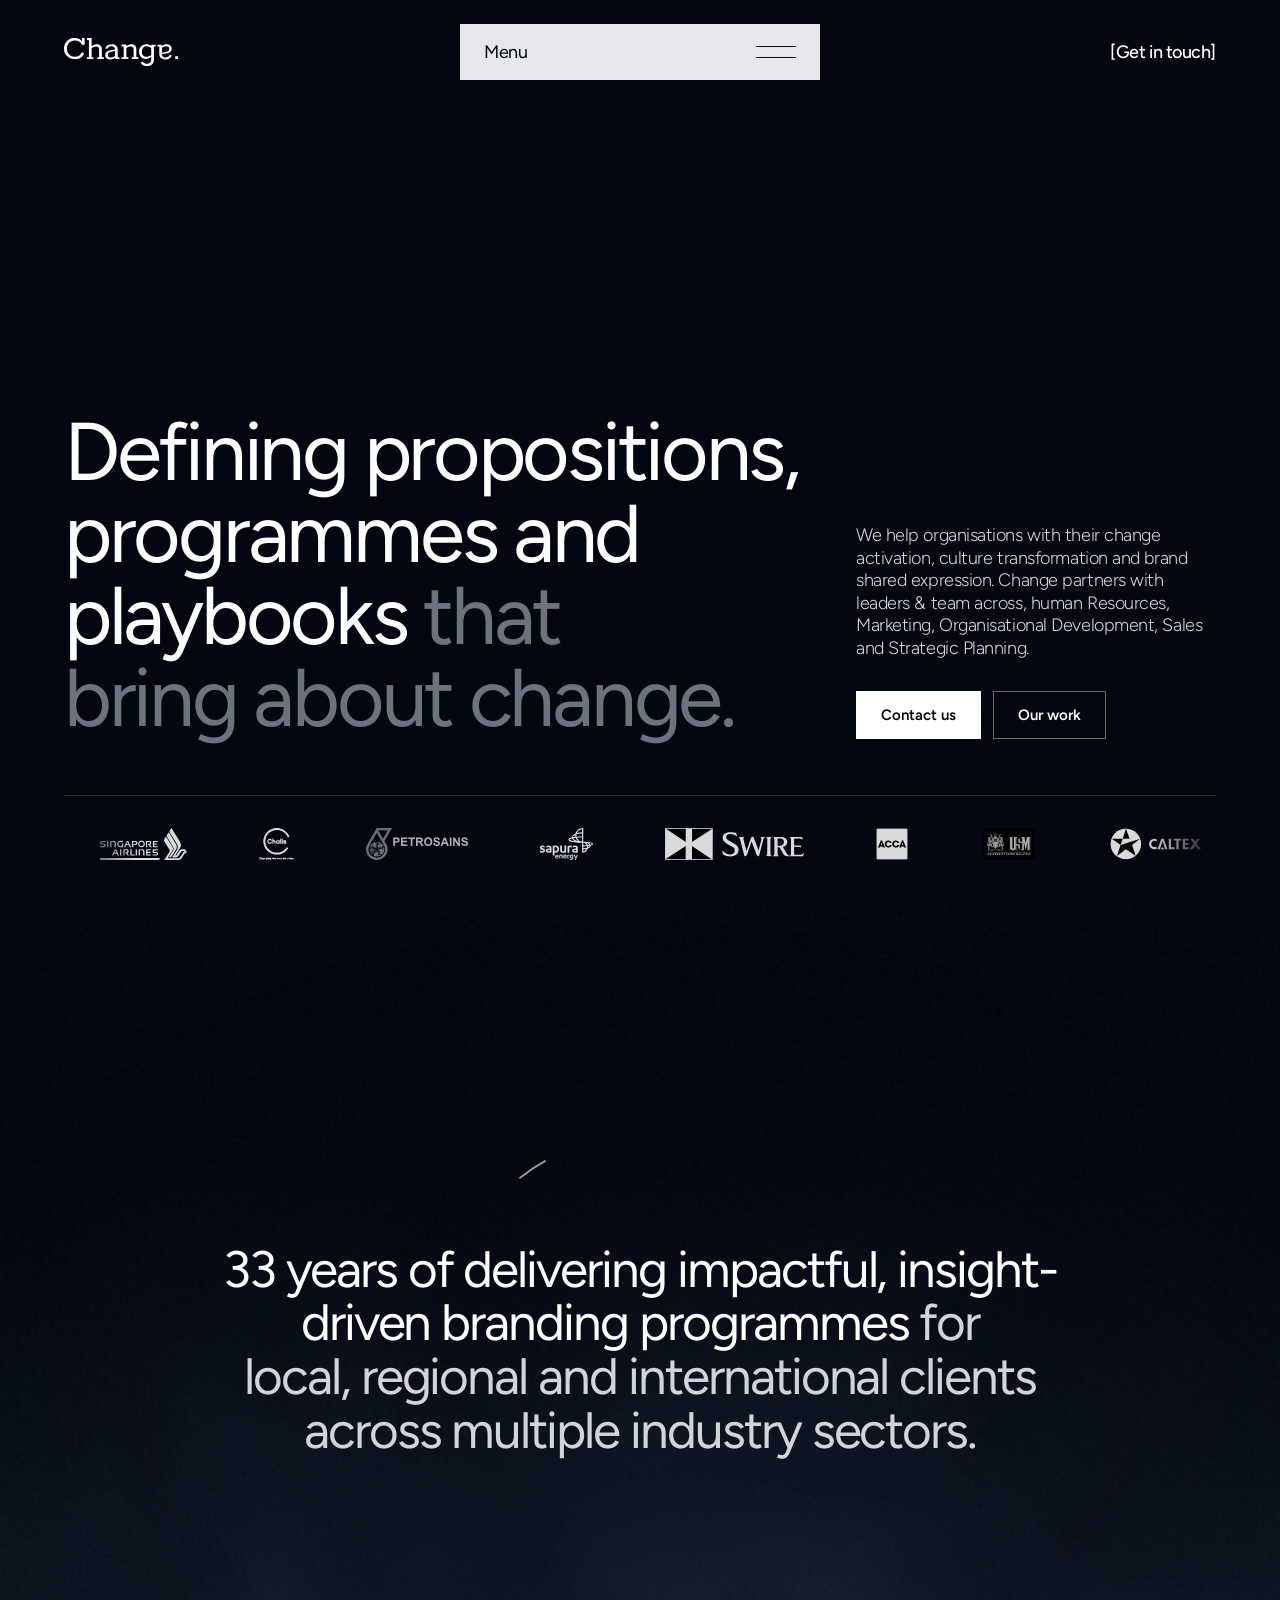
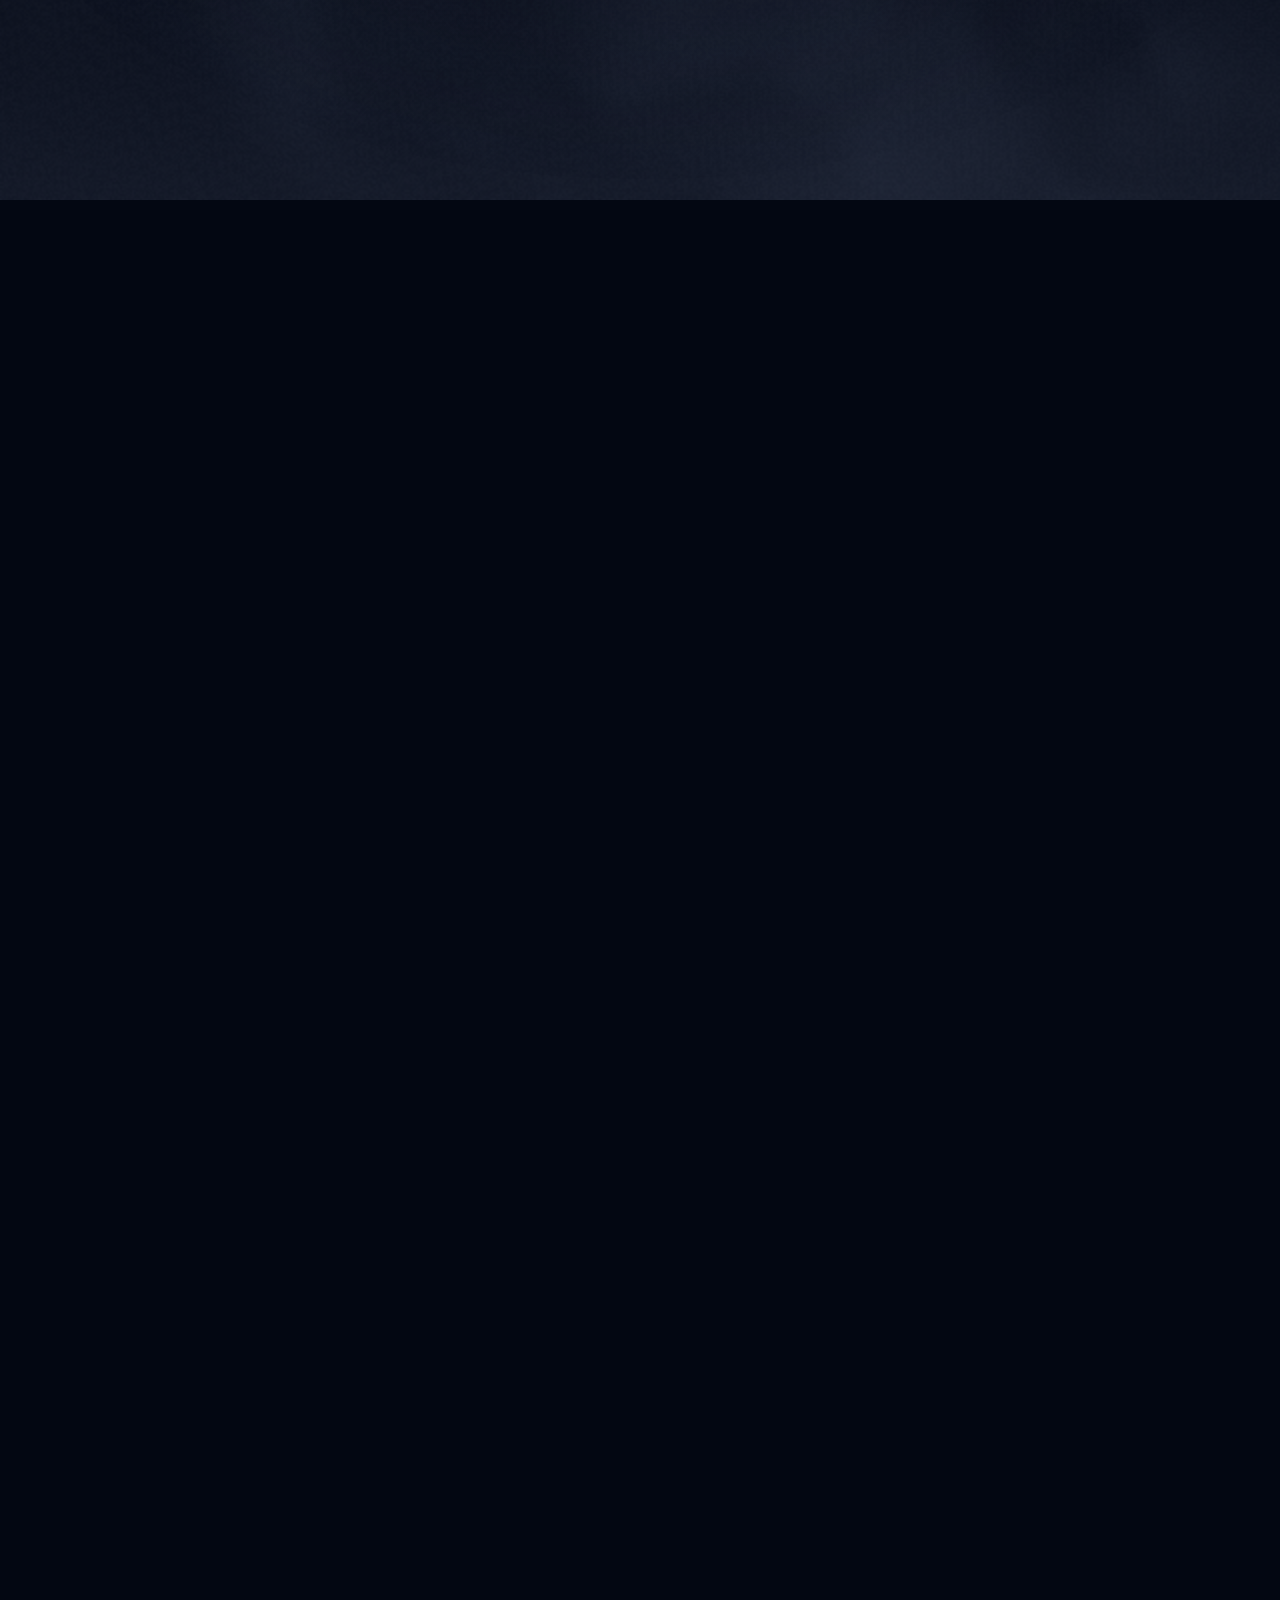
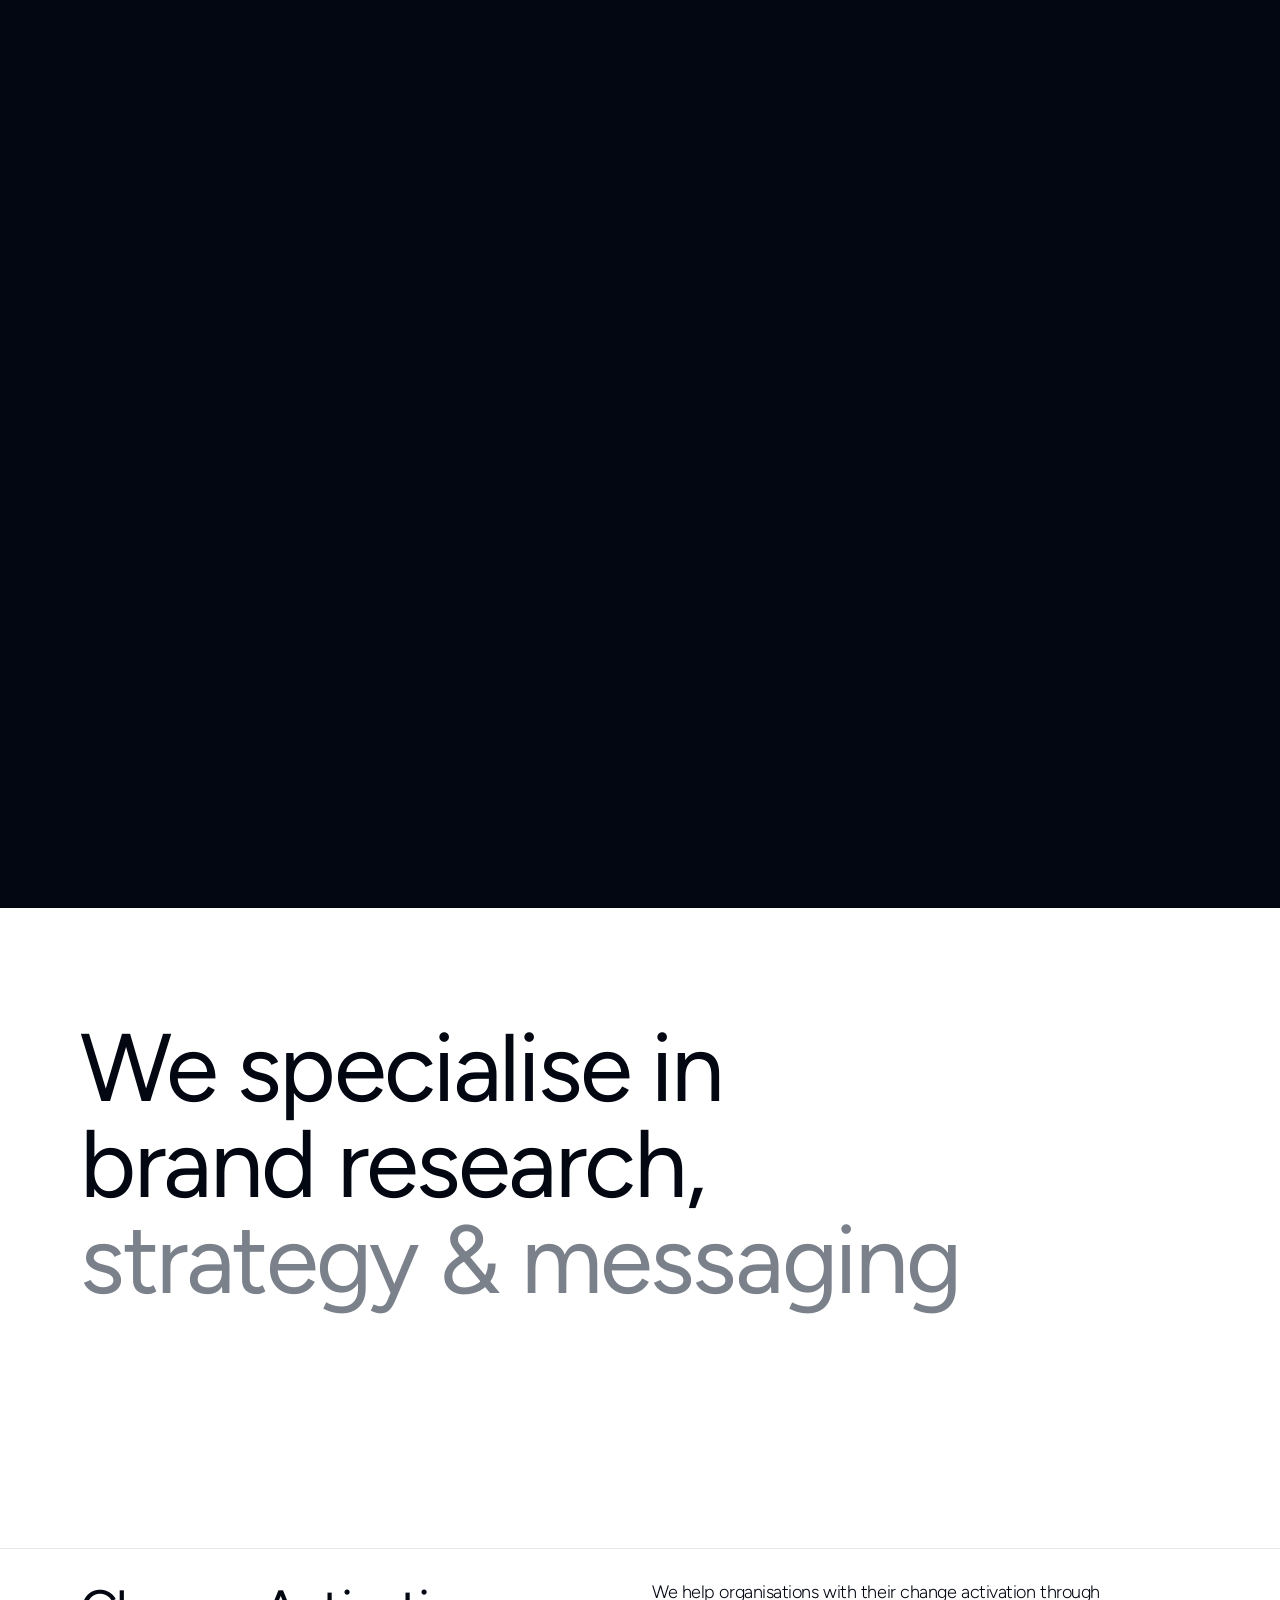
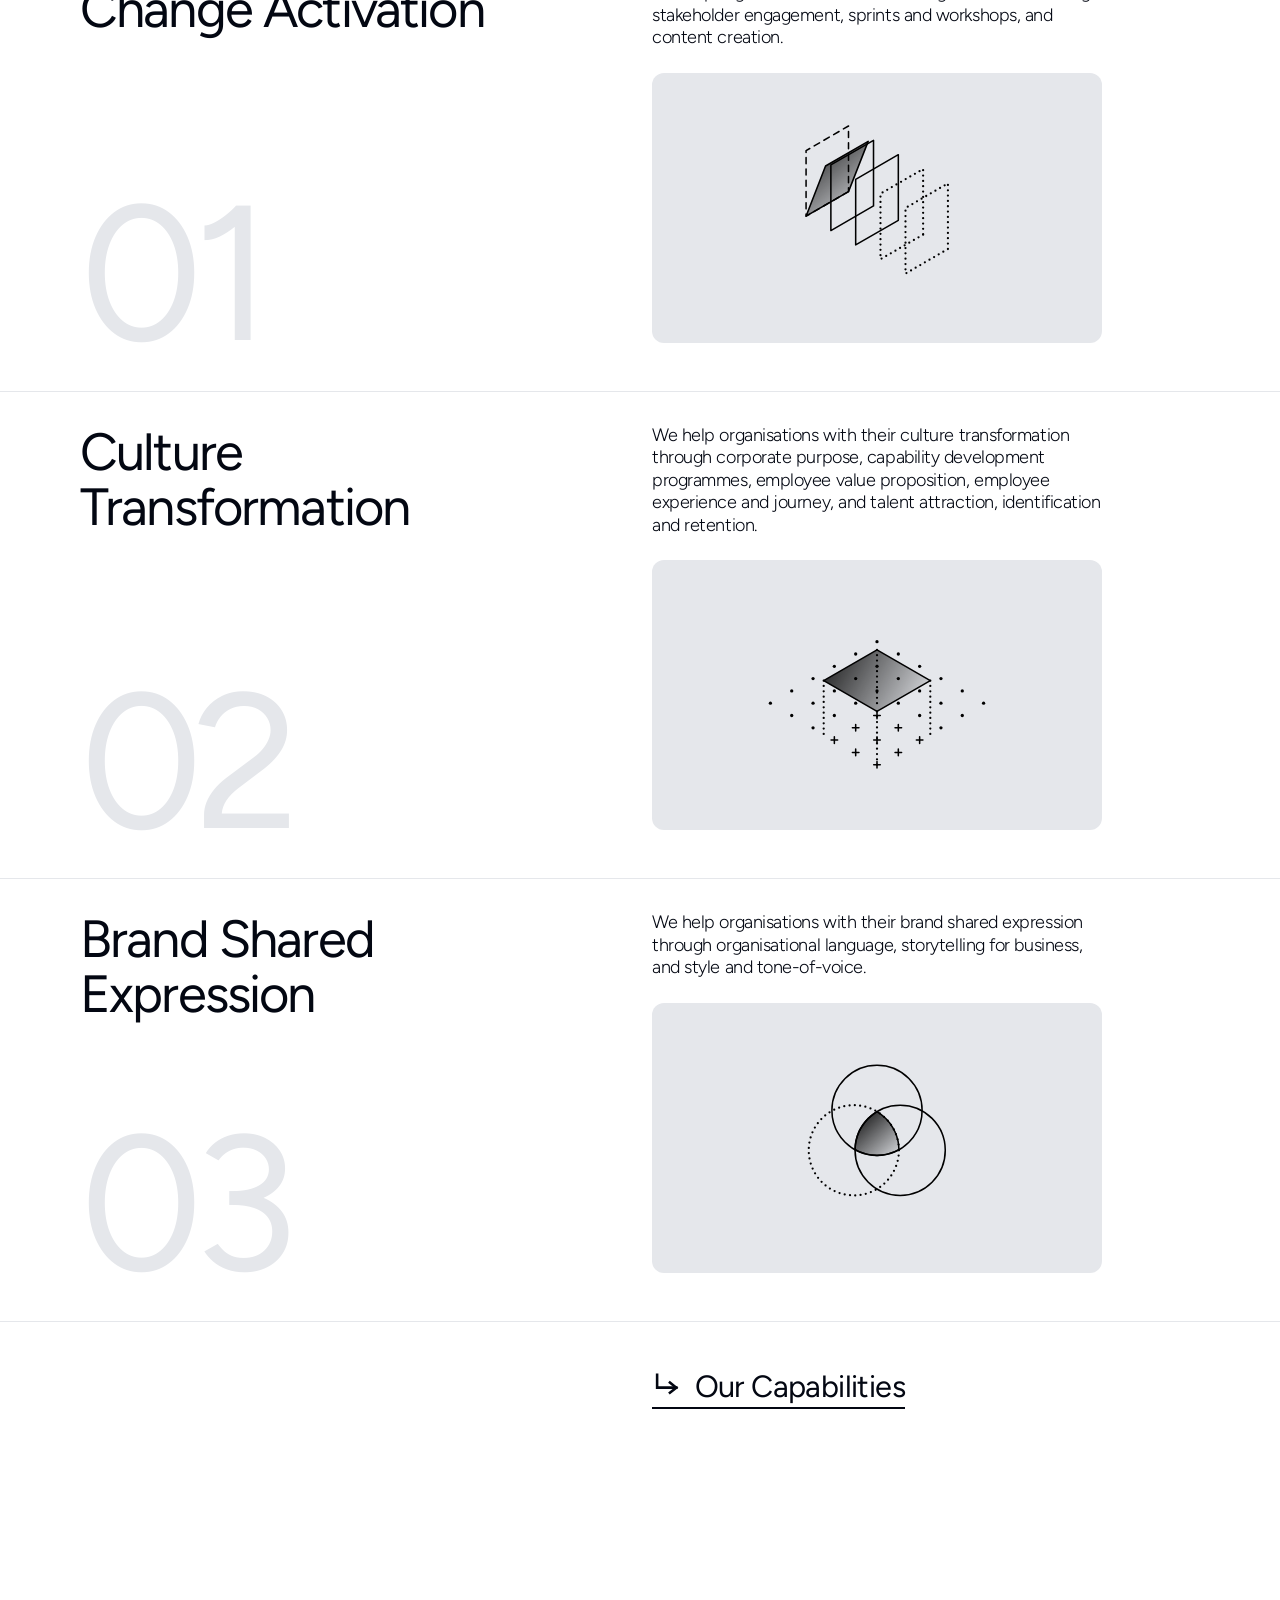
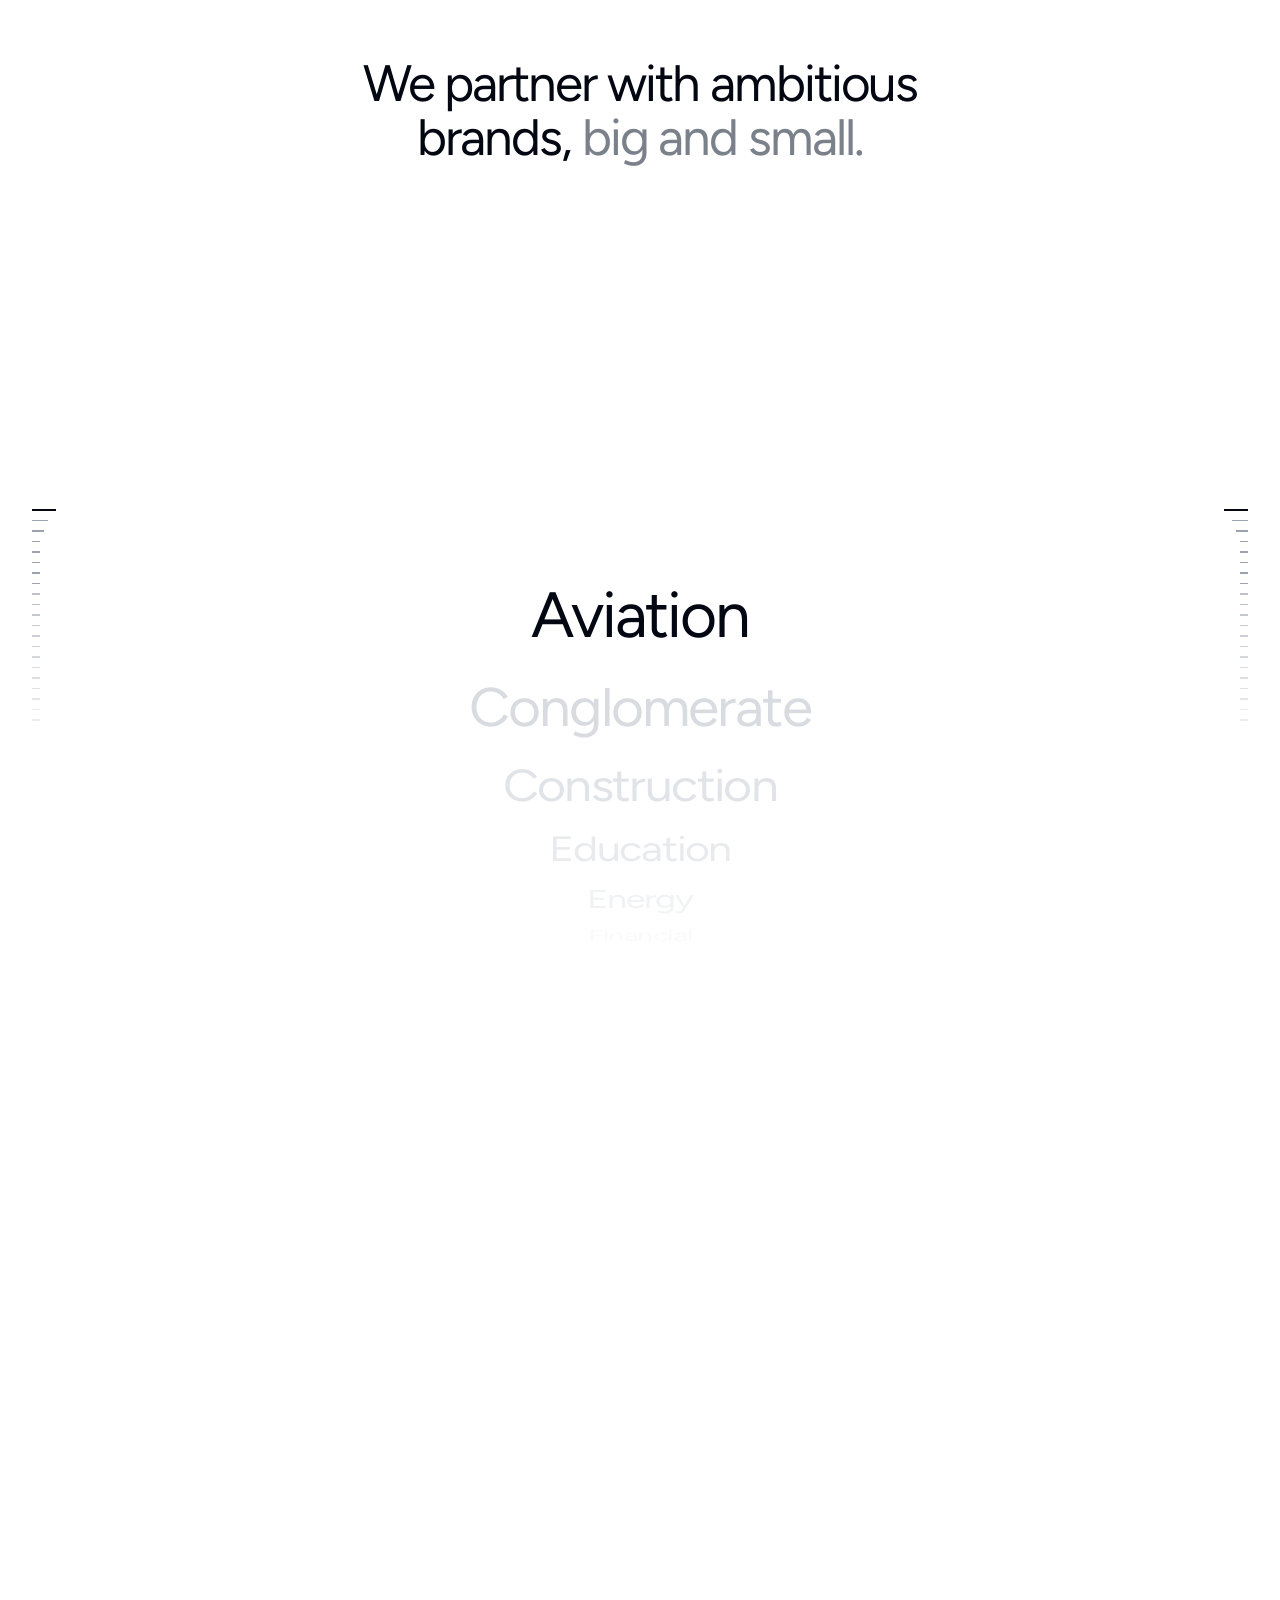
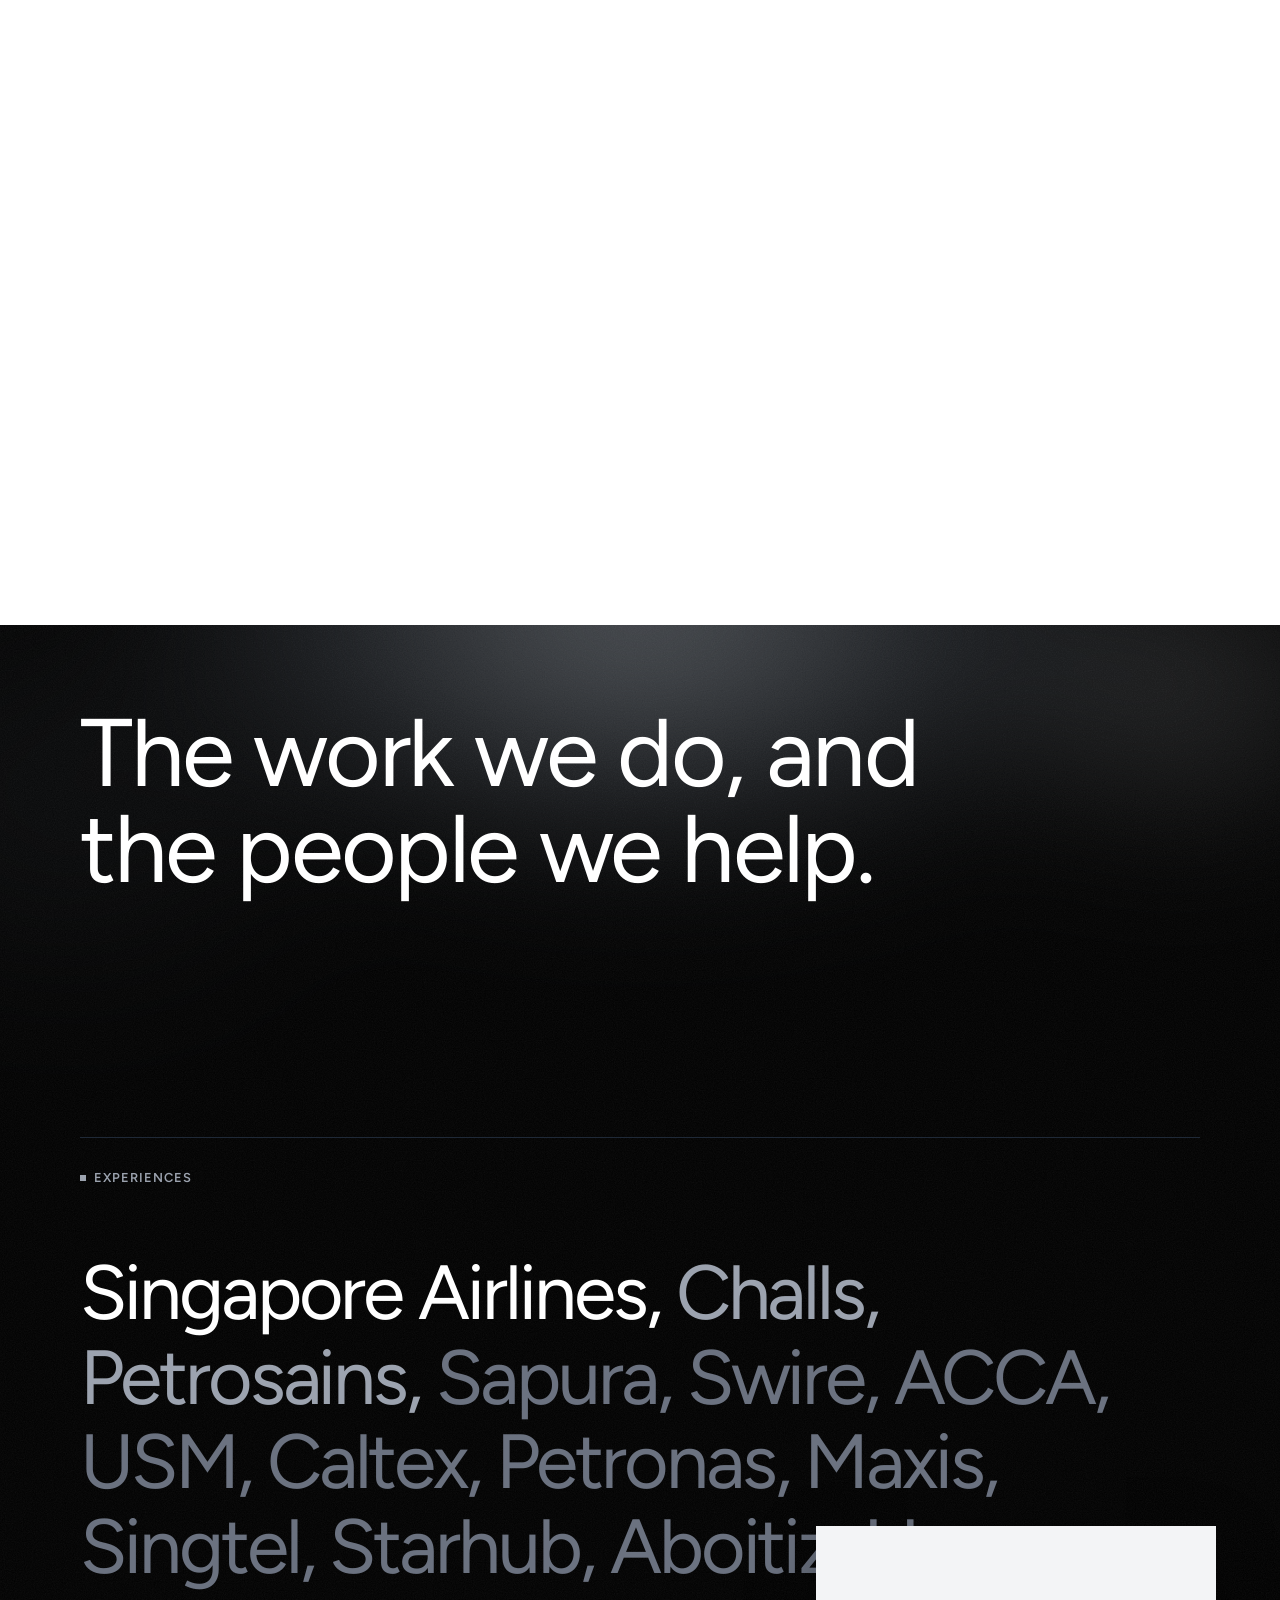
==== index.html @ 1f15044a "Build Change website as static HTML from the design canvas Home, What We Do, Our Clients, Experience" ====
<!doctype html>
<html lang="en-GB">
<head>
<meta charset="utf-8">
<meta name="viewport" content="width=device-width, initial-scale=1">
<title>Change Research &amp; Strategy</title>
<meta name="description" content="We help organisations with their change activation, culture transformation and brand shared expression.">
<link rel="icon" href="assets/brand/favicon.svg" type="image/svg+xml">
<link rel="preconnect" href="https://fonts.googleapis.com">
<link rel="preconnect" href="https://fonts.gstatic.com" crossorigin="anonymous">
<link href="https://fonts.googleapis.com/css2?family=Figtree:wght@300..900&amp;display=swap" rel="stylesheet">
<link rel="stylesheet" href="css/change.css">
<link rel="stylesheet" href="css/home.css">
<link rel="stylesheet" href="css/contact-drawer.css">
<link rel="stylesheet" href="css/site.css">
<script>document.documentElement.classList.add('js');try{if(sessionStorage.getItem('chg-curtain'))document.documentElement.classList.add('is-arriving')}catch(e){}</script>
</head>
<body class="page-home">
<a class="skip" href="#main">Skip to content</a>
<div class="chg-root" data-theme="light">
<svg width="0" height="0" style="position: absolute" aria-hidden="true"><defs><symbol id="i-arrow-down" viewBox="0 0 24 24"><path d="M12 4v16M6 14l6 6 6-6"></path></symbol><symbol id="i-arrow-ne" viewBox="0 0 24 24"><path d="M7 17 17 7M8 7h9v9"></path></symbol><symbol id="i-plus" viewBox="0 0 24 24"><path d="M12 5v14M5 12h14"></path></symbol><symbol id="i-linkedin" viewBox="0 0 24 24"><rect x="3" y="3" width="18" height="18" rx="3"></rect><path d="M8 10.5V17M8 7.5v.01M12 17v-6.5M12 13.2c0-1.6 1-2.7 2.5-2.7S17 11.6 17 13.2V17"></path></symbol><symbol id="i-chevron-down" viewBox="0 0 24 24"><path d="m6 9 6 6 6-6"></path></symbol><symbol id="i-close" viewBox="0 0 24 24"><path d="M6 6l12 12M18 6 6 18"></path></symbol><symbol id="i-arrow-left" viewBox="0 0 24 24"><path d="M20 12H4M10 6l-6 6 6 6"></path></symbol><symbol id="i-arrow-right" viewBox="0 0 24 24"><path d="M4 12h16M14 6l6 6-6 6"></path></symbol><symbol id="i-link" viewBox="0 0 24 24"><path d="M10 14a4 4 0 0 0 5.66 0l3-3a4 4 0 0 0-5.66-5.66l-1 1M14 10a4 4 0 0 0-5.66 0l-3 3a4 4 0 0 0 5.66 5.66l1-1"></path></symbol><symbol id="i-alert" viewBox="0 0 24 24"><path d="M12 8v5M12 16.5v.01M12 3 2.5 20h19L12 3Z"></path></symbol></defs></svg>
<main id="main">
<div style="background: var(--surface); color: var(--text-primary)">

<!-- HERO + WHO WE ARE: hero (looping 3D logo, fades on scroll) and Who We Are as its own sticky section. Keyframe boards show each state; the prototype boards run it -->
<section class="pg-hs" data-theme="dark" aria-label="Introduction">
<div class="pg-hs__stage" style="--o:0">
<div class="pg-hs__glass" aria-hidden="true">
<div class="pg-hs__l" style="--fx:0.3;--fy:0.6;--iw:5200px;--dl:-0s;--ax:-40px;--ay:20px;--ar:-3deg;--as:1.0;--bx:50px;--by:-30px;--br:3deg;--bs:1.12"><img src="assets/img/glass-c-01.png" alt=""></div>
<div class="pg-hs__l" style="--fx:0.3;--fy:0.55;--iw:5000px;--dl:-14.4s;--ax:30px;--ay:-10px;--ar:4deg;--as:1.05;--bx:-40px;--by:30px;--br:-2deg;--bs:1.0"><img src="assets/img/glass-c-02.png" alt=""></div>
<div class="pg-hs__l" style="--fx:0.4;--fy:0.62;--iw:5200px;--dl:-28.8s;--ax:-30px;--ay:30px;--ar:-5deg;--as:1.0;--bx:40px;--by:-20px;--br:2deg;--bs:1.1"><img src="assets/img/glass-c-03.png" alt=""></div>
<div class="pg-hs__l" style="--fx:0.62;--fy:0.4;--iw:5000px;--dl:-43.2s;--ax:40px;--ay:10px;--ar:3deg;--as:1.08;--bx:-30px;--by:-30px;--br:-3deg;--bs:1.0"><img src="assets/img/glass-c-04.png" alt=""></div>
<div class="pg-hs__l" style="--fx:0.3;--fy:0.55;--iw:5100px;--dl:-57.6s;--ax:-20px;--ay:-20px;--ar:-2deg;--as:1.0;--bx:30px;--by:30px;--br:4deg;--bs:1.1"><img src="assets/img/glass-c-05.png" alt=""></div>
</div>
<div class="pg-hs__scrim" aria-hidden="true"></div>
<nav class="pg-nav" aria-label="Primary">
<a class="pg-nav__logo" href="index.html" aria-label="Change. home"><img class="chg-logo chg-logo--on-light" src="assets/brand/change-logo-on-light.svg" alt="Change."><img class="chg-logo chg-logo--on-dark" src="assets/brand/change-logo-on-dark.svg" alt="Change."></a>
<button class="pg-nav__menu" type="button" aria-expanded="false" aria-controls="pg-nav-panel"><span>Menu</span><span class="pg-nav__lines" aria-hidden="true"><i></i><i></i></span></button>
<div class="pg-nav__right"><a class="pg-nav__contactlink" href="#contact" data-contact-open>[Get in touch]</a></div>
<div class="pg-nav__panel" id="pg-nav-panel" hidden>
<ul class="pg-nav__list"><li><a class="pg-nav__link is-current" href="index.html" aria-current="page">Home</a></li><li><a class="pg-nav__link" href="what-we-do.html">What We Do</a></li><li><a class="pg-nav__link" href="clients.html">Our Clients</a></li><li><a class="pg-nav__link" href="index.html#who-we-are">Who We Are</a></li><li><a class="pg-nav__link" href="experiences.html">Experiences</a></li><li><a class="pg-nav__link" href="#contact" data-contact-open>Get In Touch</a></li></ul>
<div class="pg-nav__contact"><a class="pg-nav__link" href="mailto:makethings@change.sg">makethings@change.sg <svg class="chg-icon" aria-hidden="true"><use href="#i-arrow-ne"></use></svg></a><a class="pg-nav__link" href="#">LinkedIn <svg class="chg-icon" aria-hidden="true"><use href="#i-arrow-ne"></use></svg></a></div>
</div>
</nav>
<div class="pg-hs__hero">
<div class="pg-hs__row">
<h1 class="h2 pg-hs__title">Defining propositions, programmes and playbooks <span class="chg-soft">that bring about change.</span></h1>
<div class="pg-hs__right">
<p class="chg-hero__lead pg-hs__lead">We help organisations with their change activation, culture transformation and brand shared expression. Change partners with leaders &amp; team across, human Resources, Marketing, Organisational Development, Sales and Strategic Planning.</p>
<div class="pg-hs__ctas"><a class="chg-btn pg-hs__btn" href="#contact" data-contact-open>Contact us</a><a class="chg-btn chg-btn--secondary pg-hs__btn" href="experiences.html">Our work</a></div>
</div>
</div>
<div class="pg-hs__rule" role="presentation"></div>
<div class="pg-hs__ticker" aria-label="Clients"><ul class="pg-hs__track"><li class="pg-hs__mark"><img src="assets/logos/ticker/singapore-airlines.svg" alt="Singapore Airlines"></li><li class="pg-hs__mark"><img src="assets/logos/ticker/challs.svg" alt="Challs"></li><li class="pg-hs__mark"><img src="assets/logos/ticker/petrosains.svg" alt="Petrosains"></li><li class="pg-hs__mark"><img src="assets/logos/ticker/sapura-energy.svg" alt="Sapura"></li><li class="pg-hs__mark"><img src="assets/logos/ticker/swire.svg" alt="Swire"></li><li class="pg-hs__mark"><img src="assets/logos/ticker/acca.svg" alt="ACCA"></li><li class="pg-hs__mark"><img src="assets/logos/ticker/universiti-sains-malaysia.svg" alt="USM"></li><li class="pg-hs__mark"><img src="assets/logos/ticker/caltex.svg" alt="Caltex"></li><li class="pg-hs__mark"><img src="assets/logos/ticker/petronas-brands.svg" alt="Petronas"></li><li class="pg-hs__mark"><img src="assets/logos/ticker/maxis.svg" alt="Maxis"></li><li class="pg-hs__mark"><img src="assets/logos/ticker/singtel.svg" alt="Singtel"></li><li class="pg-hs__mark"><img src="assets/logos/ticker/starhub.svg" alt="Starhub"></li><li class="pg-hs__mark"><img src="assets/logos/ticker/aboitiz.svg" alt="Aboitiz"></li><li class="pg-hs__mark"><img src="assets/logos/ticker/hong-leong-group.svg" alt="Hong Leong Group"></li></ul><ul class="pg-hs__track" aria-hidden="true"><li class="pg-hs__mark"><img src="assets/logos/ticker/singapore-airlines.svg" alt="Singapore Airlines"></li><li class="pg-hs__mark"><img src="assets/logos/ticker/challs.svg" alt="Challs"></li><li class="pg-hs__mark"><img src="assets/logos/ticker/petrosains.svg" alt="Petrosains"></li><li class="pg-hs__mark"><img src="assets/logos/ticker/sapura-energy.svg" alt="Sapura"></li><li class="pg-hs__mark"><img src="assets/logos/ticker/swire.svg" alt="Swire"></li><li class="pg-hs__mark"><img src="assets/logos/ticker/acca.svg" alt="ACCA"></li><li class="pg-hs__mark"><img src="assets/logos/ticker/universiti-sains-malaysia.svg" alt="USM"></li><li class="pg-hs__mark"><img src="assets/logos/ticker/caltex.svg" alt="Caltex"></li><li class="pg-hs__mark"><img src="assets/logos/ticker/petronas-brands.svg" alt="Petronas"></li><li class="pg-hs__mark"><img src="assets/logos/ticker/maxis.svg" alt="Maxis"></li><li class="pg-hs__mark"><img src="assets/logos/ticker/singtel.svg" alt="Singtel"></li><li class="pg-hs__mark"><img src="assets/logos/ticker/starhub.svg" alt="Starhub"></li><li class="pg-hs__mark"><img src="assets/logos/ticker/aboitiz.svg" alt="Aboitiz"></li><li class="pg-hs__mark"><img src="assets/logos/ticker/hong-leong-group.svg" alt="Hong Leong Group"></li></ul></div>
</div>
</div>
</section>
<section class="pg-wa2 pg-wa2--proto pg-wa2--live" data-theme="dark" aria-label="Who we are">
<div class="pg-wa2__stage" style="--t1:0;--d:0;--dw:0;--t2:0;--m:0">
<div class="pg-wa2__shader" aria-hidden="true"><i></i><i></i><i></i></div>
<canvas class="pg-wa2__bg"></canvas>
<div class="pg-wa2__fig" aria-hidden="true">
<svg class="pg-wa2__svg" viewBox="6.93 7.97 19.59 16.06" fill="none"><path class="pg-wa2__l pg-wa2__l--g" pathLength="1" d="M12.09,10.59c.92-.52,2-.78,3.24-.78s2.26.27,3.2.8c.95.53,1.68,1.37,2.19,2.53h2v-5.16h-2.08v2.74c-.44-.72-1-1.31-1.71-1.75-1.07-.66-2.39-1-3.95-1s-2.97.35-4.19,1.04c-1.21.69-2.16,1.64-2.84,2.86-.68,1.21-1.02,2.61-1.02,4.19s.35,2.92,1.04,4.12c.69,1.21,1.67,2.15,2.92,2.83,1.26.68,2.73,1.02,4.41,1.02s3.15-.36,4.31-1.09c1.15-.73,2.05-1.8,2.69-3.22l-1.67-.88c-.57,1.17-1.28,2.02-2.14,2.55-.86.53-1.92.8-3.18.8s-2.32-.26-3.24-.77c-.92-.51-1.63-1.23-2.13-2.15-.5-.92-.74-2-.74-3.24s.25-2.3.76-3.24,1.22-1.67,2.14-2.19Z"/><path class="pg-wa2__l pg-wa2__l--w" pathLength="1" d="M12.09,10.59c.92-.52,2-.78,3.24-.78s2.26.27,3.2.8c.95.53,1.68,1.37,2.19,2.53h2v-5.16h-2.08v2.74c-.44-.72-1-1.31-1.71-1.75-1.07-.66-2.39-1-3.95-1s-2.97.35-4.19,1.04c-1.21.69-2.16,1.64-2.84,2.86-.68,1.21-1.02,2.61-1.02,4.19s.35,2.92,1.04,4.12c.69,1.21,1.67,2.15,2.92,2.83,1.26.68,2.73,1.02,4.41,1.02s3.15-.36,4.31-1.09c1.15-.73,2.05-1.8,2.69-3.22l-1.67-.88c-.57,1.17-1.28,2.02-2.14,2.55-.86.53-1.92.8-3.18.8s-2.32-.26-3.24-.77c-.92-.51-1.63-1.23-2.13-2.15-.5-.92-.74-2-.74-3.24s.25-2.3.76-3.24,1.22-1.67,2.14-2.19Z"/><path class="pg-wa2__l pg-wa2__l--g pg-wa2__l--dot" pathLength="1" d="M24.43,21.88l2.07-.02.02,2.07-2.07.02-.02-2.07Z"/><path class="pg-wa2__l pg-wa2__l--w pg-wa2__l--dot" pathLength="1" d="M24.43,21.88l2.07-.02.02,2.07-2.07.02-.02-2.07Z"/></svg>
<div class="pg-wa2__glass"><img class="pg-wa2__img" src="assets/img/glass-c-01.png" alt=""><canvas class="pg-wa2__gl"></canvas></div>
</div>
<div class="pg-wa2__vig" aria-hidden="true"></div>
<div class="pg-wa2__text" id="who-we-are">
<h2 class="h2 pg-wa2__h pg-wa2__h--1">33 years of delivering impactful, insight-driven branding programmes <span class="chg-soft">for local, regional and international clients across multiple industry sectors.</span></h2>
<h2 class="h2 pg-wa2__h pg-wa2__h--2">Change is a small Singapore studio for brand research, strategy and messaging, <span class="chg-soft">with offices in Singapore, Penang and Saigon.</span> <a class="pg-wa2__link" href="#"><svg viewBox="0 0 24 24" aria-hidden="true" fill="none" stroke="currentColor" stroke-width="2" stroke-linecap="square" stroke-linejoin="miter"><path d="M4 3v10h15"></path><path d="M14 9l5 4-5 4"></path></svg>Learn More</a></h2>
</div>
</div>
</section>
<!-- /HERO + WHO WE ARE -->

<!-- WHAT WE DO: intro + sticky stacked pillar cards -->
<section class="chg-container pg-section pg-wwd" data-theme="light">
<div class="pg-wwd__intro">
<div class="pg-wwd__introL"></div>
<h2 class="h2 pg-wwd__statement">We specialise in brand research, <span class="chg-soft">strategy &amp; messaging</span></h2>
</div>
<div class="pg-wwd__stack">
<div class="pg-wwd__stage">
<article class="pg-wwd__card" style="--i:0">
<div class="pg-wwd__inner">
<div class="pg-wwd__left"><h3 class="h3 pg-wwd__title">Change Activation</h3><span class="pg-wwd__num" aria-hidden="true">01</span></div>
<div class="pg-wwd__right">
<p class="body pg-wwd__desc">We help organisations with their change activation through stakeholder engagement, sprints and workshops, and content creation.</p>
<div class="pg-wwd__media pg-wwd__media--ico" aria-hidden="true"><img src="assets/icons/pillar-change-activation.svg" alt=""></div>
</div>
</div>
</article>
</div>
<div class="pg-wwd__stage">
<article class="pg-wwd__card" style="--i:1">
<div class="pg-wwd__inner">
<div class="pg-wwd__left"><h3 class="h3 pg-wwd__title">Culture Transformation</h3><span class="pg-wwd__num" aria-hidden="true">02</span></div>
<div class="pg-wwd__right">
<p class="body pg-wwd__desc">We help organisations with their culture transformation through corporate purpose, capability development programmes, employee value proposition, employee experience and journey, and talent attraction, identification and retention.</p>
<div class="pg-wwd__media pg-wwd__media--ico" aria-hidden="true"><img src="assets/icons/pillar-culture-transformation.svg" alt=""></div>
</div>
</div>
</article>
</div>
<div class="pg-wwd__stage">
<article class="pg-wwd__card" style="--i:2">
<div class="pg-wwd__inner">
<div class="pg-wwd__left"><h3 class="h3 pg-wwd__title">Brand Shared Expression</h3><span class="pg-wwd__num" aria-hidden="true">03</span></div>
<div class="pg-wwd__right">
<p class="body pg-wwd__desc">We help organisations with their brand shared expression through organisational language, storytelling for business, and style and tone-of-voice.</p>
<div class="pg-wwd__media pg-wwd__media--ico" aria-hidden="true"><img src="assets/icons/pillar-brand-shared-expression.svg" alt=""></div>
</div>
</div>
</article>
</div>
</div>
<div class="pg-wwd-cta"><a class="pg-wwd-cta__link" href="what-we-do.html"><svg viewBox="0 0 24 24" aria-hidden="true" fill="none" stroke="currentColor" stroke-width="2" stroke-linecap="square" stroke-linejoin="miter"><path d="M4 3v10h15"></path><path d="M14 9l5 4-5 4"></path></svg>Our Capabilities</a></div>
</section>

<!-- CLIENTS: centred one-liner, then sticky sector drum with progress ticks; logo wall below -->
<section class="chg-container pg-section pg-clients">
<div class="pg-cls__intro"><h2 class="h2 pg-cls__line">We partner with ambitious brands, <span class="chg-soft">big and small.</span></h2></div>
<div class="pg-drum-run">
<div class="pg-drum" role="group" aria-label="Sectors"><div class="pg-drum__ticks pg-drum__ticks--l" aria-hidden="true"><i style="--ad:8"></i><i style="--ad:7"></i><i style="--ad:6"></i><i style="--ad:5"></i><i style="--ad:4"></i><i style="--ad:3"></i><i style="--ad:2"></i><i style="--ad:1"></i><i style="--ad:0" class="is-on"></i><i style="--ad:1"></i><i style="--ad:2"></i><i style="--ad:3"></i><i style="--ad:4"></i><i style="--ad:5"></i><i style="--ad:6"></i><i style="--ad:7"></i><i style="--ad:8"></i><i style="--ad:9"></i><i style="--ad:10"></i><i style="--ad:11"></i><i style="--ad:12"></i></div><ul class="pg-drum__list"><li class="pg-drum__item" style="--d:-8;--ad:8"><a href="clients.html?sector=aviation">Aviation</a></li><li class="pg-drum__item" style="--d:-7;--ad:7"><a href="clients.html?sector=conglomerate">Conglomerate</a></li><li class="pg-drum__item" style="--d:-6;--ad:6"><a href="clients.html?sector=construction">Construction</a></li><li class="pg-drum__item" style="--d:-5;--ad:5"><a href="clients.html?sector=education">Education</a></li><li class="pg-drum__item" style="--d:-4;--ad:4"><a href="clients.html?sector=energy">Energy</a></li><li class="pg-drum__item" style="--d:-3;--ad:3"><a href="clients.html?sector=financial">Financial</a></li><li class="pg-drum__item" style="--d:-2;--ad:2"><a href="clients.html?sector=fmcg">FMCG</a></li><li class="pg-drum__item" style="--d:-1;--ad:1"><a href="clients.html?sector=healthcare">Healthcare</a></li><li class="pg-drum__item is-active" style="--d:0;--ad:0"><a href="clients.html?sector=hospitality-leisure" aria-current="true">Hospitality &amp; Leisure</a></li><li class="pg-drum__item" style="--d:1;--ad:1"><a href="clients.html?sector=lifestyle">Lifestyle</a></li><li class="pg-drum__item" style="--d:2;--ad:2"><a href="clients.html?sector=professional-services">Professional Services</a></li><li class="pg-drum__item" style="--d:3;--ad:3"><a href="clients.html?sector=property-branded-residences">Property - Branded Residences</a></li><li class="pg-drum__item" style="--d:4;--ad:4"><a href="clients.html?sector=property-commercial">Property - Commercial</a></li><li class="pg-drum__item" style="--d:5;--ad:5"><a href="clients.html?sector=property-corporate">Property - Corporate</a></li><li class="pg-drum__item" style="--d:6;--ad:6"><a href="clients.html?sector=property-industrial">Property - Industrial</a></li><li class="pg-drum__item" style="--d:7;--ad:7"><a href="clients.html?sector=property-mixed-use">Property - Mixed Use</a></li><li class="pg-drum__item" style="--d:8;--ad:8"><a href="clients.html?sector=property-residential">Property - Residential</a></li><li class="pg-drum__item" style="--d:9;--ad:9"><a href="clients.html?sector=property-retail">Property - Retail</a></li><li class="pg-drum__item" style="--d:10;--ad:10"><a href="clients.html?sector=public-sector">Public Sector</a></li><li class="pg-drum__item" style="--d:11;--ad:11"><a href="clients.html?sector=technology">Technology</a></li><li class="pg-drum__item" style="--d:12;--ad:12"><a href="clients.html?sector=telecommunications">Telecommunications</a></li></ul><div class="pg-drum__ticks pg-drum__ticks--r" aria-hidden="true"><i style="--ad:8"></i><i style="--ad:7"></i><i style="--ad:6"></i><i style="--ad:5"></i><i style="--ad:4"></i><i style="--ad:3"></i><i style="--ad:2"></i><i style="--ad:1"></i><i style="--ad:0" class="is-on"></i><i style="--ad:1"></i><i style="--ad:2"></i><i style="--ad:3"></i><i style="--ad:4"></i><i style="--ad:5"></i><i style="--ad:6"></i><i style="--ad:7"></i><i style="--ad:8"></i><i style="--ad:9"></i><i style="--ad:10"></i><i style="--ad:11"></i><i style="--ad:12"></i></div></div>
</div>
</section>

<!-- EXPERIENCES: client names (case-study clients first and linked); logo card follows the active name -->
<section class="pg-exl" data-theme="dark" aria-labelledby="pg-exl-h">
<div class="pg-exl__shader" aria-hidden="true"></div>
<svg class="pg-exl__grain" aria-hidden="true" focusable="false"><filter id="pg-grain-exl" x="0" y="0" width="100%" height="100%"><feTurbulence type="fractalNoise" baseFrequency="0.9" numOctaves="3" stitchTiles="stitch"></feTurbulence><feColorMatrix type="saturate" values="0"></feColorMatrix></filter><rect width="100%" height="100%" filter="url(#pg-grain-exl)"></rect></svg>
<h2 class="h2 pg-exl__lead" id="pg-exl-lead">The work we do, and the people we help.</h2>
<div class="chg-sh pg-exl__head">
<h2 class="label chg-sh__label" id="pg-exl-h">EXPERIENCES</h2>
</div>
<p class="pg-exl__list"><a class="pg-exl__name is-active" href="experiences.html" aria-current="true" data-logo="assets/logos/ticker/singapore-airlines.svg">Singapore Airlines<span class="pg-exl__comma" aria-hidden="true">,</span></a> <a class="pg-exl__name" href="experiences.html" data-logo="assets/logos/challs.svg">Challs<span class="pg-exl__comma" aria-hidden="true">,</span></a> <a class="pg-exl__name" href="experiences.html" data-logo="assets/logos/petrosains.svg">Petrosains<span class="pg-exl__comma" aria-hidden="true">,</span></a> <span class="pg-exl__name pg-exl__name--plain" data-logo="assets/logos/sapura-energy.svg">Sapura<span class="pg-exl__comma" aria-hidden="true">,</span></span> <span class="pg-exl__name pg-exl__name--plain" data-logo="assets/logos/swire.svg">Swire<span class="pg-exl__comma" aria-hidden="true">,</span></span> <span class="pg-exl__name pg-exl__name--plain" data-logo="assets/logos/acca.svg">ACCA<span class="pg-exl__comma" aria-hidden="true">,</span></span> <span class="pg-exl__name pg-exl__name--plain" data-logo="assets/logos/ticker/universiti-sains-malaysia.svg">USM<span class="pg-exl__comma" aria-hidden="true">,</span></span> <span class="pg-exl__name pg-exl__name--plain" data-logo="assets/logos/caltex.svg">Caltex<span class="pg-exl__comma" aria-hidden="true">,</span></span> <span class="pg-exl__name pg-exl__name--plain" data-logo="assets/logos/petronas-brands.svg">Petronas<span class="pg-exl__comma" aria-hidden="true">,</span></span> <span class="pg-exl__name pg-exl__name--plain" data-logo="assets/logos/maxis.svg">Maxis<span class="pg-exl__comma" aria-hidden="true">,</span></span> <span class="pg-exl__name pg-exl__name--plain" data-logo="assets/logos/singtel.svg">Singtel<span class="pg-exl__comma" aria-hidden="true">,</span></span> <span class="pg-exl__name pg-exl__name--plain" data-logo="assets/logos/starhub.svg">Starhub<span class="pg-exl__comma" aria-hidden="true">,</span></span> <span class="pg-exl__name pg-exl__name--plain" data-logo="assets/logos/ticker/aboitiz.svg">Aboitiz<span class="pg-exl__comma" aria-hidden="true">,</span></span> <span class="pg-exl__name pg-exl__name--plain" data-logo="assets/logos/ticker/hong-leong-group.svg">Hong Leong Group</span></p>
<div class="pg-exl__card" aria-hidden="true"><img class="pg-exl__logo" src="assets/logos/ticker/singapore-airlines.svg" alt="Singapore Airlines"></div>
</section>

<!-- INSIGHTS: dark carousel, 3 cards in view with the 4th peeking; Previous / Next slide one card -->
<section class="pg-insh" data-theme="dark" aria-labelledby="pg-insh-h" aria-roledescription="carousel">
<div class="pg-insh__head">
<h2 class="label chg-sh__label pg-insh__label" id="pg-insh-h">INSIGHTS</h2>
<div class="pg-insh__nav"><button type="button" class="pg-insh__btn" disabled>Previous</button><button type="button" class="pg-insh__btn">Next</button></div>
</div>
<div class="pg-insh__viewport"><div class="pg-insh__track">
<article class="pg-insh__card pg-insh__card--tall">
<div class="pg-insh__img"><img src="assets/img/photo-01.jpg" alt=""></div>
<p class="pg-insh__meta"><span>Article</span><span aria-hidden="true">·</span><time>14 October 2026</time></p>
<h3 class="pg-insh__title">Why change activation starts with the people closest to the work</h3>
<p class="body pg-insh__desc">What we have learned from programmes that began on the front line, not in the boardroom.</p>
<a class="pg-insh__more" href="#">See more <span aria-hidden="true">↗</span></a>
</article>
<article class="pg-insh__card pg-insh__card--wide">
<div class="pg-insh__img"><img src="assets/img/photo-02.jpg" alt=""></div>
<p class="pg-insh__meta"><span>Publication</span><span aria-hidden="true">·</span><time>2 September 2026</time></p>
<h3 class="pg-insh__title">The language of purpose: a field guide to organisational storytelling</h3>
<p class="body pg-insh__desc">A short guide to finding, testing and using the words that hold an organisation together.</p>
<a class="pg-insh__more" href="#">See more <span aria-hidden="true">↗</span></a>
</article>
<article class="pg-insh__card pg-insh__card--tall">
<div class="pg-insh__img"><img src="assets/img/photo-03.jpg" alt=""></div>
<p class="pg-insh__meta"><span>Event</span><span aria-hidden="true">·</span><time>21 August 2026</time></p>
<h3 class="pg-insh__title">Brand from the inside out: a breakfast session in Singapore</h3>
<p class="body pg-insh__desc">A morning conversation on employer brand, culture and the stories teams tell about their work.</p>
<a class="pg-insh__more" href="#">See more <span aria-hidden="true">↗</span></a>
</article>
<article class="pg-insh__card pg-insh__card--wide">
<div class="pg-insh__img"><img src="assets/img/photo-04.jpg" alt=""></div>
<p class="pg-insh__meta"><span>Article</span><span aria-hidden="true">·</span><time>30 July 2026</time></p>
<h3 class="pg-insh__title">Five questions to ask before you write an employee value proposition</h3>
<p class="body pg-insh__desc">A checklist we use with clients before a single line of copy is written.</p>
<a class="pg-insh__more" href="#">See more <span aria-hidden="true">↗</span></a>
</article>
<article class="pg-insh__card pg-insh__card--tall">
<div class="pg-insh__img"><img src="assets/img/photo-01.jpg" alt=""></div>
<p class="pg-insh__meta"><span>Publication</span><span aria-hidden="true">·</span><time>12 June 2026</time></p>
<h3 class="pg-insh__title">Culture in transition: what we learned from three years of programmes</h3>
<p class="body pg-insh__desc">Notes from three years of culture programmes across Singapore, Malaysia and Vietnam.</p>
<a class="pg-insh__more" href="#">See more <span aria-hidden="true">↗</span></a>
</article>
</div></div>
</section>


</div>

<!-- CONTACT: greyscale shader field with noise grain; contact + footer sit on a nested card -->
<section class="pg-contact" data-theme="light" aria-labelledby="pg-contact-head">
<div class="pg-contact__shader" aria-hidden="true"></div>
<svg class="pg-contact__grain" aria-hidden="true" focusable="false"><filter id="pg-grain" x="0" y="0" width="100%" height="100%"><feTurbulence type="fractalNoise" baseFrequency="0.85" numOctaves="3" stitchTiles="stitch"></feTurbulence><feColorMatrix type="saturate" values="0"></feColorMatrix></filter><rect width="100%" height="100%" filter="url(#pg-grain)"></rect></svg>
<div class="pg-contact__card">
<div class="pg-contact__top">
<h2 class="pg-contact__title" id="pg-contact-head">Let's create great things.</h2>
<a class="pg-contact__email" href="mailto:makethings@change.sg">makethings@change.sg</a>
</div>
<footer class="pg-contact__foot">
<div class="pg-contact__cols">
<nav class="pg-contact__col" aria-label="Pages"><h3 class="pg-contact__colh">[Pages heading]</h3><a href="index.html" aria-current="page">Home</a><a href="what-we-do.html">What We Do</a><a href="clients.html">Our Clients</a><a href="index.html#who-we-are">Who We Are</a><a href="experiences.html">Experiences</a><a href="#contact" data-contact-open>Get In Touch</a></nav>
<div class="pg-contact__col"><h3 class="pg-contact__colh">[Locations heading]</h3><span>Singapore</span><span>Penang</span><span>Saigon</span></div>
</div>
<div class="pg-contact__base">
<div class="pg-contact__social"><a class="pg-contact__icon" href="#" aria-label="LinkedIn"><svg class="chg-icon" aria-hidden="true"><use href="#i-linkedin"></use></svg></a></div>
<nav class="pg-contact__legal" aria-label="Legal"><a href="#">Privacy Policy</a><a href="#">Terms of Use</a></nav>
<span class="pg-contact__copy">© [Year] Change Research &amp; Strategy</span>
</div>
</footer>
</div>
</section>
</main>
<div class="dr-scrim" data-contact-close aria-hidden="true"></div>
<aside class="dr" id="contact" role="dialog" tabindex="-1" aria-modal="true" aria-labelledby="dr-h"><div class="dr__top"><span class="label dr__label">GET IN TOUCH</span><button class="dr__close" type="button" data-contact-close aria-label="Close"><svg class="chg-icon" aria-hidden="true"><use href="#i-close"></use></svg></button></div><h2 class="dr__h" id="dr-h">Let's create great things.</h2><form class="ct-fields ct-fields--compact" aria-label="Contact form" data-contact-form novalidate><div class="ct-field"><label for="d-fn">First name<span aria-hidden="true">*</span></label><input id="d-fn" name="first_name" type="text" placeholder="[First name]" required aria-required="true"></div><div class="ct-field"><label for="d-ln">Last name<span aria-hidden="true">*</span></label><input id="d-ln" name="last_name" type="text" placeholder="[Last name]" required aria-required="true"></div><div class="ct-field ct-field--full"><label for="d-em">Email<span aria-hidden="true">*</span></label><input id="d-em" name="email" type="email" placeholder="[name@company.com]" required aria-required="true"></div><div class="ct-field"><label for="d-rg">Location<span aria-hidden="true">*</span></label><div class="ct-select"><select id="d-rg" name="location" required aria-required="true"><option value="">Select a location</option><option>Singapore</option><option>Penang</option><option>Saigon</option></select><svg class="chg-icon" aria-hidden="true"><use href="#i-chevron-down"></use></svg></div></div><div class="ct-field"><label for="d-sb">Subject<span aria-hidden="true">*</span></label><div class="ct-select"><select id="d-sb" name="subject" required aria-required="true"><option value="">Select a subject</option><option>[Subject]</option></select><svg class="chg-icon" aria-hidden="true"><use href="#i-chevron-down"></use></svg></div></div><div class="ct-field ct-field--full"><label for="d-msg">Message<span aria-hidden="true">*</span></label><textarea id="d-msg" name="message" rows="3" placeholder="[Your message]" required aria-required="true"></textarea></div><div class="ct-submit"><p class="ct-req"><span aria-hidden="true">*</span>Mandatory field</p><button class="ct-btn" type="submit"><svg class="chg-icon" aria-hidden="true"><use href="#i-arrow-right"></use></svg>Send message</button></div></form><div class="dr-loc"><h3 class="dr-loc__label">Locations</h3><ul><li><h3 class="dr-loc__city">Singapore</h3><a href="#">[Office email]</a><span>[Phone]</span></li><li><h3 class="dr-loc__city">Penang</h3><a href="#">[Office email]</a><span>[Phone]</span></li><li><h3 class="dr-loc__city">Saigon</h3><a href="#">[Office email]</a><span>[Phone]</span></li></ul></div></aside>
<div class="curtain" aria-hidden="true"></div>
</div>
<script src="js/site.js" defer></script>
<script src="js/home.js" defer></script>
</body>
</html>
---- css/change.css ----
/* Change design system: tokens + type roles + components (assembled from the Change design system files) */
:root,
[data-theme="light"] {
  /* colour: palette + semantic (light) */
  --white: #ffffff;
  --gray-50: #f9fafb;
  --gray-100: #f3f4f6;
  --gray-200: #e5e7eb;
  --gray-300: #d1d5db;
  --gray-400: #9ca3af;
  --gray-500: #6b7280;
  --gray-600: #4b5563;
  --gray-700: #374151;
  --gray-800: #1f2937;
  --gray-900: #111827;
  --gray-950: #030712;
  --surface: var(--white);
  --surface-subtle: var(--gray-100);
  --surface-card: var(--white);
  --surface-inverse: var(--gray-950);
  --surface-inverse-hover: var(--gray-800);
  --surface-glass: rgba(3, 7, 18, 0.04);
  --scrim: rgba(3, 7, 18, 0.64);
  --text-primary: var(--gray-950);
  --text-secondary: var(--gray-600);
  --text-soft: #7b818b;
  --text-disabled: var(--gray-400);
  --text-on-dark: var(--white);
  --text-on-dark-secondary: var(--gray-300);
  --text-inverse: var(--white);
  --border: var(--gray-200);
  --border-strong: var(--gray-500);
  --focus-ring: var(--gray-950);
  --ghost: rgba(3, 7, 18, 0.04);
  --state-error: #a2403a;
  --state-error-bg: #f8ecea;
  --state-success: #2f6a4b;
  --state-success-bg: #eaf3ee;

  /* spacing */
  --space-1: 4px;
  --space-2: 8px;
  --space-3: 12px;
  --space-4: 16px;
  --space-5: 20px;
  --space-6: 24px;
  --space-7: 28px;
  --space-8: 32px;
  --space-10: 40px;
  --space-12: 48px;
  --space-14: 56px;
  --space-16: 64px;
  --space-20: 80px;
  --space-24: 96px;
  --space-28: 112px;
  --space-32: 128px;
  --space-40: 160px;
  --space-48: 192px;
  --section-xs: 16px;
  --section-sm: 28px;
  --section-md: 56px;
  --section-xl: 192px;
  --section-lg: 112px;

  /* radius */
  --radius-xs: 4px;
  --radius-sm: 8px;
  --radius-md: 12px;
  --radius-lg: 16px;
  --radius-pill: 9999px;
  --radius-circle: 50%;

  /* shadow */
  --shadow-none: none;
  --shadow-focus: 0 0 0 2px #ffffff, 0 0 0 4px #030712;
  --shadow-lift: 0 24px 48px -24px rgba(3, 7, 18, 0.28);

  /* fluid type and spacing */
  --fluid-display: clamp(4.5rem, 0.832rem + 15.05cqw, 14.375rem);
  --fluid-h1: clamp(3.75rem, 2.171rem + 6.48cqw, 8rem);
  --fluid-menu: clamp(3rem, 2.071rem + 3.81cqw, 5.5rem);
  --fluid-lead: clamp(1.75rem, 1.146rem + 2.48cqw, 3.375rem);
  --fluid-h2: clamp(3rem, 2.071rem + 3.81cqw, 5.5rem);
  --fluid-h3: clamp(2rem, 1.443rem + 2.29cqw, 3.5rem);
  --fluid-h4: clamp(1.5rem, 1.314rem + 0.76cqw, 2rem);
  --fluid-stat: clamp(4rem, 1.771rem + 9.14cqw, 10rem);
  --fluid-body-l: clamp(1.125rem, 1.032rem + 0.38cqw, 1.375rem);
  --fluid-label: clamp(0.75rem, 0.727rem + 0.1cqw, 0.812rem);
  --fluid-section-md: clamp(1.75rem, 1.1rem + 2.67cqw, 3.5rem);
  --fluid-section-lg: clamp(3.5rem, 2.2rem + 5.33cqw, 7rem);
  --fluid-section-xl: clamp(6rem, 3.586rem + 9.9cqw, 12.5rem);

  /* motion: duration */
  --duration-fast: 160ms;
  --duration-base: 360ms;
  --duration-slow: 800ms;
  --duration-slower: 1000ms;
  --duration-drift: 32000ms;

  /* motion: easing */
  --ease-out-expo: cubic-bezier(0.16, 1, 0.3, 1);
  --ease-in-out: cubic-bezier(0.65, 0, 0.35, 1);
  --ease-out-quart: cubic-bezier(0.25, 1, 0.5, 1);
  --ease-linear: cubic-bezier(0, 0, 1, 1);

  /* motion: stagger */
  --stagger-tight: 40ms;
  --stagger-base: 80ms;
  --stagger-wide: 140ms;

  /* breakpoints (use in media queries as literal values) */
  --bp-mobile: 390px;
  --bp-tablet-portrait: 768px;
  --bp-tablet-landscape: 1024px;
  --bp-desktop: 1440px;

  /* grid */
  --grid-cols-desktop: 12;
  --grid-margin-desktop: 64px;
  --grid-gutter-desktop: 24px;
  --grid-cols-tablet-l: 12;
  --grid-margin-tablet-l: 40px;
  --grid-gutter-tablet-l: 20px;
  --grid-cols-tablet-p: 8;
  --grid-margin-tablet-p: 32px;
  --grid-gutter-tablet-p: 20px;
  --grid-cols-mobile: 4;
  --grid-margin-mobile: 20px;
  --grid-gutter-mobile: 16px;
  --grid-max-width: 1440px;

  /* opacity */
  --opacity-disabled: 0.4;
  --opacity-grain: 0.065;
  --opacity-hover-dim: 0.64;

  /* z-index */
  --z-base: 0;
  --z-raised: 10;
  --z-nav: 100;
  --z-menu: 200;
  --z-transition: 300;

  /* blur */
  --blur-glass: 24px;
  --blur-path: 48px;

  /* typeface */
  --font-sans: Figtree, "Helvetica Neue", Arial, system-ui, sans-serif;
}

[data-theme="dark"] {
  --surface: var(--gray-950);
  --surface-subtle: var(--gray-900);
  --surface-card: var(--gray-800);
  --surface-inverse: var(--white);
  --surface-inverse-hover: var(--gray-200);
  --surface-glass: rgba(255, 255, 255, 0.08);
  --scrim: rgba(3, 7, 18, 0.64);
  --text-primary: var(--gray-50);
  --text-secondary: var(--gray-400);
  --text-soft: var(--gray-500);
  --text-disabled: var(--gray-600);
  --text-on-dark: var(--white);
  --text-on-dark-secondary: var(--gray-300);
  --text-inverse: var(--gray-950);
  --border: var(--gray-800);
  --border-strong: var(--gray-400);
  --focus-ring: var(--white);
  --ghost: rgba(255, 255, 255, 0.06);
  --state-error: #e49b95;
  --state-error-bg: #2b1a19;
  --state-success: #8cc4a6;
  --state-success-bg: #14241b;
  --shadow-focus: 0 0 0 2px #030712, 0 0 0 4px #ffffff;
}

/* motion shorthand (from the Change CSS variables section) */
:root {
  --motion-reveal: var(--duration-slow) var(--ease-out-expo);
  --motion-transition: var(--duration-base) var(--ease-in-out);
  --motion-hover: var(--duration-fast) var(--ease-out-quart);
}
@media (prefers-reduced-motion: reduce) {
  :root { --duration-fast: 0.01ms; --duration-base: 0.01ms; --duration-slow: 0.01ms; --duration-slower: 0.01ms; --duration-drift: 0s; }
}

/* type roles (from the Change type role table) */
.display { line-height: 0.9; letter-spacing: -0.04em; font-weight: 400; }
.h1 { line-height: 0.95; letter-spacing: -0.045em; font-weight: 400; }
.menu { line-height: 1; letter-spacing: -0.04em; font-weight: 400; }
.lead { font-weight: 400; }
.h2 { line-height: 1; letter-spacing: -0.04em; font-weight: 400; }
.h3 { line-height: 1.05; letter-spacing: -0.035em; font-weight: 400; }
.h4 { line-height: 1.15; letter-spacing: -0.025em; font-weight: 400; }
.stat { line-height: 1; letter-spacing: -0.045em; font-weight: 400; }
.body-l { font-size: var(--fluid-body-l); line-height: 1.25; letter-spacing: -0.025em; font-weight: 500; }
.body { font-size: 18px; line-height: 1.25; letter-spacing: -0.025em; font-weight: 500; }
.body-s { font-size: 14px; line-height: 1.3; letter-spacing: -0.02em; font-weight: 500; }
.label { line-height: 1.3; letter-spacing: 0.08em; font-weight: 600; }
.button { font-size: 15px; line-height: 1; letter-spacing: 0; font-weight: 600; }
.chg-root { font-family: var(--font-sans); font-size: 18px; line-height: 1.25; letter-spacing: -0.025em; font-weight: 500; color: var(--text-primary); -webkit-font-smoothing: antialiased; }
.chg-root p { margin: 0; }
.chg-root img { display: block; max-width: 100%; }

/* Change design system: component styles.
   Loaded after tokens.css. Every value is a token. Responsive rules use container queries
   on .chg-root so a fixed-width frame behaves like a real viewport; in production, make
   <body> or the page wrapper .chg-root. Breakpoints: 1440 / 1024 / 768 / 390. */

/* ---------- base ---------- */
.chg-stage { margin: 0; background: var(--surface); color: var(--text-primary); font-family: var(--font-sans); font-size: 16px; line-height: 1.6; -webkit-font-smoothing: antialiased; text-rendering: optimizeLegibility; }
.chg-stage *, .chg-stage *::before, .chg-stage *::after, .chg-root *, .chg-root *::before, .chg-root *::after { box-sizing: border-box; }
.chg-root { container-type: inline-size; container-name: chg; }
.chg-surface { background: var(--surface); color: var(--text-primary); }
.chg-surface-subtle { background: var(--surface-subtle); color: var(--text-primary); }
.chg-sr { position: absolute; width: 1px; height: 1px; overflow: hidden; clip: rect(0 0 0 0); white-space: nowrap; }
.chg-secondary { color: var(--text-secondary); }
:where(.chg-stage) a { color: inherit; }
:where(.chg-stage) p { margin: 0; }
:where(.chg-stage) img { display: block; max-width: 100%; }

/* type: tokens.css carries the desktop size; these carry the fluid size */
.display { font-size: var(--fluid-display); }
.h1 { font-size: var(--fluid-h1); }
.menu { font-size: var(--fluid-menu); }
.h2 { font-size: var(--fluid-h2); }
.h3 { font-size: var(--fluid-h3); }
.h4 { font-size: var(--fluid-h4); }
.stat { font-size: var(--fluid-stat); font-variant-numeric: tabular-nums; }
.label { font-size: var(--fluid-label); }
.display, .h1, .h2, .h3, .h4, .menu, .stat { margin: 0; text-wrap: balance; }
.label { display: inline-flex; align-items: center; gap: var(--space-2); text-transform: uppercase; margin: 0; }
.label::before { content: ""; width: 6px; height: 6px; border-radius: var(--radius-circle); background: currentColor; flex: none; }
.label.is-plain::before { display: none; }

/* ---------- layout ---------- */
.chg-container { --m: var(--grid-margin-desktop); --g: var(--grid-gutter-desktop); --c: 12; max-width: var(--grid-max-width); margin-inline: auto; padding-inline: var(--m); }
@container chg (max-width: 1439px) { .chg-container { --m: var(--grid-margin-tablet-l); --g: var(--grid-gutter-tablet-l); --c: 12; } }
@container chg (max-width: 1023px) { .chg-container { --m: var(--grid-margin-tablet-p); --g: var(--grid-gutter-tablet-p); --c: 8; } }
@container chg (max-width: 767px) { .chg-container { --m: var(--grid-margin-mobile); --g: var(--grid-gutter-mobile); --c: 4; } }
.chg-grid { display: grid; grid-template-columns: repeat(var(--c), minmax(0, 1fr)); column-gap: var(--g); }
.chg-section { padding-block: var(--fluid-section-lg); }
.chg-section--xl { padding-block: var(--fluid-section-xl); }
.chg-section--md { padding-block: var(--fluid-section-md); }
.chg-divider { height: 0; border: 0; border-top: 1px solid var(--border); margin: 0; }

.chg-soft { color: var(--text-soft); }
.lead { font-size: var(--fluid-lead); letter-spacing: -0.04em; line-height: 1.05; margin: 0; }

/* ---------- icons ---------- */
.chg-icon { width: 24px; height: 24px; flex: none; fill: none; stroke: currentColor; stroke-width: 1.5; stroke-linecap: round; stroke-linejoin: round; }

/* ---------- logo (swap by theme) ---------- */
.chg-logo { display: block; height: 28px; width: auto; }
.chg-logo--on-dark { display: none; }
[data-theme="dark"] .chg-logo--on-light { display: none; }
[data-theme="dark"] .chg-logo--on-dark { display: block; }

/* ---------- buttons ---------- */
.chg-btn { --bg: var(--surface-inverse); --fg: var(--text-inverse); --bd: transparent; display: inline-flex; align-items: center; justify-content: center; gap: var(--space-2); height: 48px; padding: 0 var(--space-6); border-radius: var(--radius-pill); border: 1px solid var(--bd); background: var(--bg); color: var(--fg); font: 600 15px/1 var(--font-sans); letter-spacing: 0; text-decoration: none; white-space: nowrap; cursor: pointer; transition: background var(--duration-fast) var(--ease-out-quart), color var(--duration-fast) var(--ease-out-quart), border-color var(--duration-fast) var(--ease-out-quart), transform var(--duration-fast) var(--ease-out-quart); }
.chg-btn .chg-icon { width: 20px; height: 20px; transition: transform var(--duration-base) var(--ease-out-expo); }
.chg-btn:hover, .chg-btn.is-hover { --bg: var(--surface-inverse-hover); }
.chg-btn:hover .chg-icon, .chg-btn.is-hover .chg-icon { transform: translate(2px, -2px); }
.chg-btn:active, .chg-btn.is-pressed { transform: scale(0.97); --bg: var(--surface-inverse-hover); }
.chg-btn:focus-visible, .chg-btn.is-focus { outline: none; box-shadow: var(--shadow-focus); }
.chg-btn--secondary { --bg: transparent; --fg: var(--text-primary); --bd: var(--border-strong); }
.chg-btn--secondary:hover, .chg-btn--secondary.is-hover { --bg: var(--surface-subtle); --bd: var(--text-primary); }
.chg-btn--secondary:active, .chg-btn--secondary.is-pressed { --bg: var(--border); }
.chg-btn--sm { height: 40px; padding: 0 var(--space-5); font-size: 14px; }
.chg-btn[disabled], .chg-btn.is-disabled { --bg: var(--border); --fg: var(--text-disabled); --bd: transparent; cursor: not-allowed; transform: none; }
.chg-btn--secondary[disabled], .chg-btn--secondary.is-disabled { --bg: transparent; --bd: var(--border); }
.chg-btn[disabled] .chg-icon, .chg-btn.is-disabled .chg-icon { transform: none; }
.chg-btn--block { width: 100%; }
.chg-iconbtn { width: 44px; height: 44px; padding: 0; border-radius: var(--radius-circle); border: 1px solid var(--border-strong); background: transparent; color: var(--text-primary); display: inline-flex; align-items: center; justify-content: center; cursor: pointer; transition: background var(--duration-fast) var(--ease-out-quart), border-color var(--duration-fast) var(--ease-out-quart), transform var(--duration-fast) var(--ease-out-quart); }
.chg-iconbtn:hover, .chg-iconbtn.is-hover { background: var(--surface-subtle); border-color: var(--text-primary); }
.chg-iconbtn:active { transform: scale(0.95); }
.chg-iconbtn:focus-visible, .chg-iconbtn.is-focus { outline: none; box-shadow: var(--shadow-focus); }
.chg-link { color: inherit; text-decoration: none; background: linear-gradient(currentColor, currentColor) 0 100% / 0 1px no-repeat; transition: background-size var(--duration-base) var(--ease-out-expo); padding-bottom: 2px; }
.chg-link:hover, .chg-link.is-hover { background-size: 100% 1px; }
.chg-link:focus-visible { outline: none; box-shadow: var(--shadow-focus); border-radius: var(--radius-xs); }

/* ---------- tags and chips ---------- */
.chg-tag { display: inline-flex; align-items: center; height: 28px; padding: 0 var(--space-3); border: 1px solid var(--border); border-radius: var(--radius-pill); font: 600 12px/1 var(--font-sans); letter-spacing: 0.04em; color: var(--text-secondary); white-space: nowrap; }
.chg-tag--sector { color: var(--text-primary); border-color: var(--border-strong); }
.chg-chip { display: inline-flex; align-items: center; gap: var(--space-2); height: 40px; padding: 0 var(--space-5); border: 1px solid var(--border-strong); border-radius: var(--radius-pill); background: transparent; color: var(--text-primary); font: 600 14px/1 var(--font-sans); cursor: pointer; white-space: nowrap; transition: background var(--duration-fast) var(--ease-out-quart), color var(--duration-fast) var(--ease-out-quart), border-color var(--duration-fast) var(--ease-out-quart); }
.chg-chip:hover, .chg-chip.is-hover { background: var(--surface-subtle); border-color: var(--text-primary); }
.chg-chip[aria-pressed="true"], .chg-chip.is-selected { background: var(--surface-inverse); border-color: var(--surface-inverse); color: var(--text-inverse); }
.chg-chip:focus-visible, .chg-chip.is-focus { outline: none; box-shadow: var(--shadow-focus); }
.chg-chip[disabled], .chg-chip.is-disabled { color: var(--text-disabled); border-color: var(--border); cursor: not-allowed; background: transparent; }
.chg-chips { display: flex; flex-wrap: wrap; gap: var(--space-2); }

/* ---------- top nav ---------- */
.chg-nav { position: relative; z-index: var(--z-nav); display: flex; align-items: center; justify-content: space-between; gap: var(--space-4); padding: var(--space-6) var(--grid-margin-desktop); color: var(--text-primary); transition: background var(--duration-base) var(--ease-in-out), padding var(--duration-base) var(--ease-in-out); }
@container chg (max-width: 1439px) { .chg-nav { padding-inline: var(--grid-margin-tablet-l); } }
@container chg (max-width: 1023px) { .chg-nav { padding-inline: var(--grid-margin-tablet-p); } }
@container chg (max-width: 767px) { .chg-nav { padding: var(--space-4) var(--grid-margin-mobile); } }
.chg-nav--overlay { background: transparent; color: var(--text-on-dark); }
.chg-nav--scrolled { --nav-bg: rgba(255, 255, 255, 0.82); background: var(--nav-bg); backdrop-filter: blur(var(--blur-glass)); -webkit-backdrop-filter: blur(var(--blur-glass)); border-bottom: 1px solid var(--border); padding-block: var(--space-4); }
[data-theme="dark"] .chg-nav--scrolled { --nav-bg: rgba(3, 7, 18, 0.72); }
.chg-nav__actions { display: flex; align-items: center; gap: var(--space-3); }
.chg-nav--overlay .chg-btn { --bg: var(--white); --fg: var(--gray-950); }
.chg-nav--overlay .chg-btn:hover { --bg: var(--gray-200); }
.chg-nav--overlay .chg-toggle { border-color: rgba(255, 255, 255, 0.5); color: var(--text-on-dark); }
@container chg (max-width: 767px) { .chg-nav__actions .chg-btn { display: none; } }
.chg-toggle { position: relative; width: 48px; height: 48px; border-radius: var(--radius-circle); border: 1px solid var(--border-strong); background: transparent; color: var(--text-primary); cursor: pointer; transition: background var(--duration-fast) var(--ease-out-quart); }
.chg-toggle:hover, .chg-toggle.is-hover { background: var(--surface-subtle); }
.chg-nav--overlay .chg-toggle:hover { background: rgba(255, 255, 255, 0.12); }
.chg-toggle:focus-visible, .chg-toggle.is-focus { outline: none; box-shadow: var(--shadow-focus); }
.chg-toggle span { position: absolute; left: 14px; right: 14px; height: 1.5px; background: currentColor; transition: transform var(--duration-base) var(--ease-in-out), top var(--duration-base) var(--ease-in-out); }
.chg-toggle span:nth-child(1) { top: 20px; }
.chg-toggle span:nth-child(2) { top: 27px; }
.chg-toggle.is-open span:nth-child(1), .chg-toggle[aria-expanded="true"] span:nth-child(1) { top: 23.5px; transform: rotate(45deg); }
.chg-toggle.is-open span:nth-child(2), .chg-toggle[aria-expanded="true"] span:nth-child(2) { top: 23.5px; transform: rotate(-45deg); }

/* ---------- menu overlay ---------- */
.chg-menu { position: relative; overflow: hidden; display: flex; flex-direction: column; justify-content: space-between; min-height: 720px; background: var(--surface); color: var(--text-primary); }
.chg-menu__body { display: grid; grid-template-columns: repeat(12, minmax(0, 1fr)); column-gap: var(--grid-gutter-desktop); padding: var(--space-16) var(--grid-margin-desktop) var(--space-10); flex: 1; align-content: end; position: relative; z-index: 1; }
@container chg (max-width: 1023px) { .chg-menu__body { padding-inline: var(--grid-margin-tablet-p); grid-template-columns: repeat(8, minmax(0, 1fr)); } }
@container chg (max-width: 767px) { .chg-menu__body { padding-inline: var(--grid-margin-mobile); grid-template-columns: repeat(4, minmax(0, 1fr)); padding-block: var(--space-10) var(--space-6); } }
.chg-menu__links { grid-column: 1 / span 8; list-style: none; margin: 0; padding: 0; counter-reset: m; }
.chg-menu__aside { grid-column: 10 / span 3; align-self: end; display: grid; gap: var(--space-8); }
@container chg (max-width: 1023px) { .chg-menu__links { grid-column: 1 / -1; } .chg-menu__aside { grid-column: 1 / -1; margin-top: var(--space-10); grid-template-columns: 1fr 1fr; } }
@container chg (max-width: 767px) { .chg-menu__aside { grid-template-columns: 1fr; gap: var(--space-5); } }
.chg-menu__link { display: flex; align-items: baseline; gap: var(--space-4); padding-block: var(--space-2); color: var(--text-primary); text-decoration: none; border-bottom: 1px solid var(--border); counter-increment: m; transition: opacity var(--duration-base) var(--ease-out-quart), padding var(--duration-base) var(--ease-out-expo); }
.chg-menu__link::before { content: "0" counter(m); font: 600 12px/1 var(--font-sans); letter-spacing: 0.08em; color: var(--text-secondary); min-width: 24px; }
.chg-menu__link .chg-icon { margin-left: auto; opacity: 0; transform: translateX(-8px); transition: opacity var(--duration-base) var(--ease-out-quart), transform var(--duration-base) var(--ease-out-expo); align-self: center; width: 32px; height: 32px; }
.chg-menu__links:hover .chg-menu__link:not(:hover):not(:focus-visible) { opacity: var(--opacity-hover-dim); }
.chg-menu__link:hover, .chg-menu__link.is-hover { padding-left: var(--space-3); }
.chg-menu__link:hover .chg-icon, .chg-menu__link.is-hover .chg-icon { opacity: 1; transform: none; }
.chg-menu__link:focus-visible { outline: none; box-shadow: var(--shadow-focus); border-radius: var(--radius-xs); }
.chg-menu__link[aria-current="page"]::after { content: ""; width: 8px; height: 8px; border-radius: 50%; background: currentColor; align-self: center; margin-left: var(--space-2); }

/* ---------- section header ---------- */
.chg-sh { display: grid; grid-template-columns: repeat(var(--c), minmax(0, 1fr)); column-gap: var(--g); row-gap: var(--space-7); padding-top: var(--space-7); border-top: 1px solid var(--border); }
.chg-sh__label { grid-column: 1 / span 3; padding-top: var(--space-2); color: var(--text-secondary); }
.chg-sh__statement { grid-column: 4 / -1; max-width: 18ch; }
.chg-sh__statement.is-wide { max-width: none; }
.chg-sh__body { grid-column: 4 / span 6; margin-top: var(--space-7); color: var(--text-secondary); font-size: 18px; line-height: 1.25; font-weight: 500; letter-spacing: -0.025em; }
@container chg (max-width: 1023px) { .chg-sh__label { grid-column: 1 / -1; } .chg-sh__statement { grid-column: 1 / -1; } .chg-sh__body { grid-column: 1 / -1; } }
.chg-sh .chg-sh__statement + .chg-sh__body { margin-top: 0; }

/* ---------- ghost mark ---------- */
.chg-ghost { position: absolute; pointer-events: none; fill: var(--ghost); aspect-ratio: 84 / 85.4; user-select: none; }

/* ---------- mesh background ---------- */
.chg-mesh { position: absolute; inset: 0; overflow: hidden; z-index: 0; background: var(--gray-950); }
.chg-mesh img { max-width: none; position: absolute; inset: -4%; width: 108%; height: 108%; object-fit: cover; animation: chg-drift var(--duration-drift) var(--ease-linear) infinite alternate; will-change: transform; }
.chg-mesh::after { content: ""; position: absolute; inset: 0; background: linear-gradient(180deg, rgba(3, 7, 18, 0.52) 0%, rgba(3, 7, 18, 0.72) 100%); }
.chg-mesh--noscrim::after { display: none; }
@keyframes chg-drift { from { transform: translate3d(-1.5%, -1%, 0) scale(1.02); } to { transform: translate3d(1.5%, 1%, 0) scale(1.08); } }

/* ---------- hero ---------- */
.chg-hero { position: relative; isolation: isolate; overflow: hidden; display: flex; flex-direction: column; min-height: 760px; background: var(--surface); color: var(--text-primary); }
@container chg (max-width: 1023px) { .chg-hero { min-height: 640px; } }
@container chg (max-width: 767px) { .chg-hero { min-height: 640px; } }
.chg-hero > .chg-nav { position: relative; z-index: 2; }
.chg-hero__body { position: relative; z-index: 2; flex: 1; display: flex; flex-direction: column; justify-content: flex-end; gap: var(--space-8); padding: var(--space-16) var(--grid-margin-desktop) var(--space-14); }
@container chg (max-width: 1439px) { .chg-hero__body { padding-inline: var(--grid-margin-tablet-l); } }
@container chg (max-width: 1023px) { .chg-hero__body { padding-inline: var(--grid-margin-tablet-p); padding-bottom: var(--space-12); } }
@container chg (max-width: 767px) { .chg-hero__body { padding: var(--space-10) var(--grid-margin-mobile) var(--space-10); gap: var(--space-6); } }
.chg-hero__title { max-width: 14ch; }
.chg-hero--light { background: var(--surface); color: var(--text-primary); min-height: 860px; }
.chg-hero--light .chg-hero__title { max-width: 12ch; color: var(--text-primary); }
.chg-hero--light .chg-hero__lead { color: var(--text-secondary); }
.chg-hero--light .chg-scrollcue { color: var(--text-primary); border-color: var(--border-strong); }
.chg-hero--light .chg-scrollcue:hover { background: var(--surface-subtle); }
.chg-hero--light .chg-hero__photo { margin: 0 var(--grid-margin-desktop) var(--space-14); aspect-ratio: 16 / 7; border-radius: var(--radius-lg); }
@container chg (max-width: 1439px) { .chg-hero--light .chg-hero__photo { margin-inline: var(--grid-margin-tablet-l); } }
@container chg (max-width: 1023px) { .chg-hero--light .chg-hero__photo { margin-inline: var(--grid-margin-tablet-p); aspect-ratio: 3 / 2; } }
@container chg (max-width: 767px) { .chg-hero--light .chg-hero__photo { margin-inline: var(--grid-margin-mobile); aspect-ratio: 4 / 5; margin-bottom: var(--space-10); } }
.chg-hero__lead { max-width: 36ch; font-size: 18px; line-height: 1.25; font-weight: 500; letter-spacing: -0.025em; color: var(--text-on-dark-secondary); }
.chg-hero__row { display: flex; align-items: flex-end; justify-content: space-between; gap: var(--space-6); }
.chg-hero__actions { display: flex; flex-wrap: wrap; gap: var(--space-3); }
.chg-hero--image .chg-photo-bg { position: absolute; inset: 0; z-index: -1; }
.chg-hero--image .chg-photo-bg img { width: 100%; height: 100%; object-fit: cover; filter: grayscale(1) contrast(1.05); }
.chg-hero--image .chg-photo-bg::after { content: ""; position: absolute; inset: 0; background: linear-gradient(180deg, rgba(3, 7, 18, 0.32) 0%, rgba(3, 7, 18, 0.2) 40%, rgba(3, 7, 18, 0.8) 100%); }
.chg-scrollcue { display: inline-flex; align-items: center; justify-content: center; width: 56px; height: 56px; border-radius: var(--radius-circle); border: 1px solid rgba(255, 255, 255, 0.5); color: var(--text-on-dark); text-decoration: none; flex: none; }
.chg-scrollcue .chg-icon { animation: chg-cue 2.4s var(--ease-in-out) infinite; }
.chg-scrollcue:hover { background: rgba(255, 255, 255, 0.12); }
.chg-scrollcue:focus-visible { outline: none; box-shadow: var(--shadow-focus); }
@keyframes chg-cue { 0%, 100% { transform: translateY(-3px); } 50% { transform: translateY(4px); } }

/* ---------- reveals ---------- */
.chg-line { display: block; overflow: hidden; padding-bottom: 0.08em; margin-bottom: -0.08em; }
.chg-line > span { display: block; transform: translateY(108%); animation: chg-line var(--duration-slow) var(--ease-out-expo) forwards; animation-delay: calc(var(--i, 0) * var(--stagger-base)); }
@keyframes chg-line { to { transform: none; } }
.chg-mask { overflow: hidden; border-radius: var(--radius-lg); clip-path: inset(0 0 100% 0 round var(--radius-lg)); animation: chg-mask var(--duration-slow) var(--ease-out-expo) forwards; animation-delay: calc(var(--i, 0) * var(--stagger-wide)); }
.chg-mask > img, .chg-mask > .chg-ph { transform: scale(1.14); animation: chg-mask-img var(--duration-slower) var(--ease-out-expo) forwards; animation-delay: calc(var(--i, 0) * var(--stagger-wide)); }
@keyframes chg-mask { to { clip-path: inset(0 0 0 0 round var(--radius-lg)); } }
@keyframes chg-mask-img { to { transform: scale(1); } }
.chg-fade-up { opacity: 0; transform: translateY(24px); animation: chg-fade var(--duration-slow) var(--ease-out-expo) forwards; animation-delay: calc(var(--i, 0) * var(--stagger-base)); }
@keyframes chg-fade { to { opacity: 1; transform: none; } }
@media (prefers-reduced-motion: reduce) {
  .chg-line > span, .chg-fade-up { animation: none; transform: none; opacity: 1; }
  .chg-mask { animation: none; clip-path: none; }
  .chg-mask > img, .chg-mask > .chg-ph { animation: none; transform: none; }
  .chg-mesh img { animation: none; transform: none; }
  .chg-scrollcue .chg-icon { animation: none; transform: none; }
  .chg-btn, .chg-btn .chg-icon, .chg-chip, .chg-case__media img, .chg-menu__link, .chg-pillar__panel { transition: none; }
}

/* ---------- photography ---------- */
.chg-photo { position: relative; overflow: hidden; border-radius: var(--radius-md); background: var(--gray-900); }
.chg-photo img { width: 100%; height: 100%; object-fit: cover; filter: grayscale(1) contrast(1.04); }
.chg-photo--lg { border-radius: var(--radius-lg); }
.chg-ph { display: flex; align-items: center; justify-content: center; width: 100%; height: 100%; background: var(--surface-subtle); color: var(--text-secondary); }

/* ---------- pillar rows ---------- */
.chg-pillars { border-bottom: 1px solid var(--border); }
.chg-pillar { border-top: 1px solid var(--border); }
.chg-pillar__head { display: grid; grid-template-columns: repeat(var(--c), minmax(0, 1fr)); column-gap: var(--g); align-items: baseline; width: 100%; padding: var(--space-8) 0; background: none; border: 0; color: inherit; text-align: left; cursor: pointer; font: inherit; }
.chg-pillar__head:focus-visible { outline: none; box-shadow: var(--shadow-focus); border-radius: var(--radius-xs); }
.chg-pillar__num { grid-column: 1 / span 1; color: var(--text-secondary); }
.chg-pillar__title { grid-column: 2 / span 6; transition: transform var(--duration-base) var(--ease-out-expo); }
.chg-pillar__head:hover .chg-pillar__title { transform: translateX(var(--space-3)); }
.chg-pillar__caps { grid-column: 8 / span 4; list-style: none; margin: 0; padding: 0; color: var(--text-secondary); font-size: 14px; line-height: 1.5; display: grid; gap: var(--space-1); }
.chg-pillar__toggle { grid-column: 12 / span 1; justify-self: end; align-self: center; width: 44px; height: 44px; border-radius: var(--radius-circle); border: 1px solid var(--border-strong); display: inline-flex; align-items: center; justify-content: center; }
.chg-pillar__toggle .chg-icon { transition: transform var(--duration-base) var(--ease-in-out); }
.chg-pillar.is-open .chg-pillar__toggle .chg-icon { transform: rotate(45deg); }
.chg-pillar__panel { display: grid; grid-template-rows: 0fr; transition: grid-template-rows var(--duration-base) var(--ease-in-out); }
.chg-pillar.is-open .chg-pillar__panel { grid-template-rows: 1fr; }
.chg-pillar__panel > div { overflow: hidden; }
.chg-pillar__inner { display: grid; grid-template-columns: repeat(var(--c), minmax(0, 1fr)); column-gap: var(--g); padding-bottom: var(--space-10); }
.chg-pillar__desc { grid-column: 2 / span 5; color: var(--text-secondary); font-size: 18px; line-height: 1.25; font-weight: 500; letter-spacing: -0.025em; }
.chg-pillar__work { grid-column: 8 / span 5; display: grid; grid-template-columns: repeat(3, minmax(0, 1fr)); gap: var(--space-3); align-content: start; }
@container chg (max-width: 1023px) {
  .chg-pillar__num { grid-column: 1 / span 1; } .chg-pillar__title { grid-column: 2 / span 6; } .chg-pillar__toggle { grid-column: 8 / span 1; }
  .chg-pillar__caps { grid-column: 2 / span 6; margin-top: var(--space-4); }
  .chg-pillar__desc { grid-column: 2 / span 7; } .chg-pillar__work { grid-column: 2 / span 7; margin-top: var(--space-6); }
}
@container chg (max-width: 767px) {
  .chg-pillar__head { padding: var(--space-6) 0; row-gap: var(--space-2); }
  .chg-pillar__num { grid-column: 1 / span 4; } .chg-pillar__title { grid-column: 1 / span 3; grid-row: 2; } .chg-pillar__toggle { grid-column: 4 / span 1; grid-row: 2; width: 40px; height: 40px; }
  .chg-pillar__caps { grid-column: 1 / -1; grid-row: 3; }
  .chg-pillar__desc, .chg-pillar__work { grid-column: 1 / -1; } .chg-pillar__work { grid-template-columns: repeat(2, minmax(0, 1fr)); }
}

/* ---------- logo tiles and wall ---------- */
.chg-tile { position: relative; aspect-ratio: 3 / 2; display: flex; align-items: center; justify-content: center; padding: var(--space-6); border: 1px solid var(--border); border-radius: var(--radius-md); background: var(--surface-card); color: var(--text-primary); overflow: hidden; text-decoration: none; transition: background var(--duration-base) var(--ease-in-out), color var(--duration-base) var(--ease-in-out), border-color var(--duration-base) var(--ease-in-out); }
.chg-tile__mark { display: block; max-width: 62%; max-height: 26%; width: auto; height: auto; transition: transform var(--duration-base) var(--ease-out-expo), opacity var(--duration-base) var(--ease-out-quart); }
.chg-tile__mark--square { max-width: 38%; max-height: 40%; }
.chg-tile__mark--tall { max-width: 30%; max-height: 52%; }
.chg-tile__line { position: absolute; left: var(--space-5); right: var(--space-5); bottom: var(--space-4); font-size: 13px; line-height: 1.4; opacity: 0; transform: translateY(12px); transition: opacity var(--duration-base) var(--ease-out-quart), transform var(--duration-base) var(--ease-out-expo); }
.chg-tile:hover, .chg-tile.is-hover, .chg-tile:focus-visible { background: var(--surface-inverse); color: var(--text-inverse); border-color: var(--surface-inverse); }
.chg-tile:hover .chg-tile__mark, .chg-tile.is-hover .chg-tile__mark, .chg-tile:focus-visible .chg-tile__mark { transform: translateY(-14px); }
.chg-tile:hover img.chg-tile__mark, .chg-tile.is-hover img.chg-tile__mark, .chg-tile:focus-visible img.chg-tile__mark { filter: invert(1); }
.chg-tile:hover .chg-tile__line, .chg-tile.is-hover .chg-tile__line, .chg-tile:focus-visible .chg-tile__line { opacity: 1; transform: none; }
.chg-tile:focus-visible { outline: none; box-shadow: var(--shadow-focus); }
.chg-tile--text { text-align: center; }
.chg-tile--text .chg-tile__name { font-size: 22px; line-height: 1.15; letter-spacing: -0.02em; font-weight: 400; transition: transform var(--duration-base) var(--ease-out-expo); }
.chg-tile:hover .chg-tile__name, .chg-tile.is-hover .chg-tile__name, .chg-tile--text:focus-visible .chg-tile__name { transform: translateY(-14px); }
.chg-tile--work { aspect-ratio: 1 / 1; padding: var(--space-3); border-radius: var(--radius-sm); }
.chg-tile--work .chg-tile__mark { max-width: 64%; max-height: 30%; }
.chg-wall { display: grid; grid-template-columns: repeat(4, minmax(0, 1fr)); gap: var(--space-3); }
@container chg (max-width: 1023px) { .chg-wall { grid-template-columns: repeat(3, minmax(0, 1fr)); } }
@container chg (max-width: 767px) { .chg-wall { grid-template-columns: repeat(2, minmax(0, 1fr)); gap: var(--space-2); } .chg-tile { padding: var(--space-4); } }
.chg-wall:hover .chg-tile:not(:hover) { opacity: var(--opacity-hover-dim); }
/* placeholder logos (stand-ins until real single-colour SVGs are supplied) */
.chg-lph { display: inline-flex; align-items: center; justify-content: center; color: currentColor; }
.chg-lph--word { font: 700 20px/1 var(--font-sans); letter-spacing: 0.14em; text-transform: uppercase; }
.chg-lph--sq { width: 44px; height: 44px; border: 3px solid currentColor; border-radius: 10px; position: relative; }
.chg-lph--sq::after { content: ""; width: 16px; height: 16px; border-radius: 50%; background: currentColor; }
.chg-lph--tall { width: 22px; height: 56px; background: currentColor; border-radius: 4px 4px 0 0; }

/* ---------- client filter ---------- */
.chg-filter { display: flex; flex-direction: column; align-items: flex-start; gap: var(--space-1); list-style: none; margin: 0; padding: 0; }
.chg-filter__item { display: inline-flex; align-items: center; gap: var(--space-3); padding: var(--space-2) 0; background: none; border: 0; color: var(--text-secondary); font: 400 28px/1.15 var(--font-sans); letter-spacing: -0.02em; cursor: pointer; transition: color var(--duration-fast) var(--ease-out-quart), transform var(--duration-base) var(--ease-out-expo); }
.chg-filter__item::before { content: ""; width: 8px; height: 8px; border-radius: 50%; background: currentColor; opacity: 0; transform: scale(0.4); transition: opacity var(--duration-base) var(--ease-out-quart), transform var(--duration-base) var(--ease-out-expo); }
.chg-filter__item:hover, .chg-filter__item.is-hover { color: var(--text-primary); transform: translateX(var(--space-2)); }
.chg-filter__item[aria-pressed="true"], .chg-filter__item.is-selected { color: var(--text-primary); }
.chg-filter__item[aria-pressed="true"]::before, .chg-filter__item.is-selected::before { opacity: 1; transform: none; }
.chg-filter__item:focus-visible, .chg-filter__item.is-focus { outline: none; box-shadow: var(--shadow-focus); border-radius: var(--radius-xs); }
.chg-filter__count { font: 600 12px/1 var(--font-sans); letter-spacing: 0.08em; color: var(--text-secondary); }
@container chg (max-width: 767px) {
  .chg-filter { flex-direction: row; align-items: center; gap: var(--space-2); overflow-x: auto; scroll-snap-type: x proximity; margin-inline: calc(var(--grid-margin-mobile) * -1); padding-inline: var(--grid-margin-mobile); scrollbar-width: none; -webkit-overflow-scrolling: touch; }
  .chg-filter::-webkit-scrollbar { display: none; }
  .chg-filter__item { flex: none; scroll-snap-align: start; height: 40px; padding: 0 var(--space-5); border: 1px solid var(--border-strong); border-radius: var(--radius-pill); color: var(--text-primary); font: 600 14px/1 var(--font-sans); letter-spacing: 0; }
  .chg-filter__item::before { display: none; }
  .chg-filter__item:hover { transform: none; }
  .chg-filter__item[aria-pressed="true"], .chg-filter__item.is-selected { background: var(--surface-inverse); border-color: var(--surface-inverse); color: var(--text-inverse); }
}

/* ---------- case study card ---------- */
.chg-case { display: block; color: inherit; text-decoration: none; }
.chg-case__media { position: relative; overflow: hidden; border-radius: var(--radius-lg); aspect-ratio: 4 / 3; background: var(--gray-900); }
.chg-case--featured .chg-case__media { aspect-ratio: 16 / 10; }
.chg-case--compact .chg-case__media { border-radius: var(--radius-md); aspect-ratio: 3 / 2; }
.chg-case__media img { width: 100%; height: 100%; object-fit: cover; filter: grayscale(1) contrast(1.04); transform: scale(1.001); transition: transform var(--duration-slow) var(--ease-out-expo); }
.chg-case:hover .chg-case__media img, .chg-case.is-hover .chg-case__media img { transform: scale(1.05); }
.chg-case__head { display: flex; align-items: flex-start; justify-content: space-between; gap: var(--space-4); margin-top: var(--space-5); }
.chg-case__arrow { flex: none; width: 44px; height: 44px; border-radius: var(--radius-circle); border: 1px solid var(--border-strong); display: inline-flex; align-items: center; justify-content: center; transition: background var(--duration-base) var(--ease-in-out), color var(--duration-base) var(--ease-in-out), border-color var(--duration-base) var(--ease-in-out); }
.chg-case--compact .chg-case__arrow { width: 36px; height: 36px; }
.chg-case__arrow .chg-icon { transition: transform var(--duration-base) var(--ease-out-expo); width: 20px; height: 20px; }
.chg-case:hover .chg-case__arrow, .chg-case.is-hover .chg-case__arrow { background: var(--surface-inverse); color: var(--text-inverse); border-color: var(--surface-inverse); }
.chg-case:hover .chg-case__arrow .chg-icon, .chg-case.is-hover .chg-case__arrow .chg-icon { transform: translate(2px, -2px); }
.chg-case:focus-visible { outline: none; box-shadow: var(--shadow-focus); border-radius: var(--radius-lg); }
.chg-case__desc { margin-top: var(--space-2); color: var(--text-secondary); font-size: 16px; line-height: 1.5; max-width: 44ch; }
.chg-case--compact .chg-case__desc { font-size: 14px; }
.chg-case__tags { display: flex; flex-wrap: wrap; gap: var(--space-2); margin-top: var(--space-4); }
.chg-cases { display: grid; grid-template-columns: repeat(var(--c), minmax(0, 1fr)); column-gap: var(--g); row-gap: var(--space-14); }
.chg-cases > .chg-case--featured { grid-column: span 6; }
.chg-cases > .chg-case--compact { grid-column: span 4; }
@container chg (max-width: 1023px) { .chg-cases > .chg-case--featured, .chg-cases > .chg-case--compact { grid-column: span 4; } }
@container chg (max-width: 767px) { .chg-cases > .chg-case--featured, .chg-cases > .chg-case--compact { grid-column: 1 / -1; } .chg-cases { row-gap: var(--space-10); } }

/* ---------- case study page ---------- */
.chg-cs__title { grid-column: 1 / span 10; }
.chg-cs__meta { display: grid; grid-template-columns: repeat(4, minmax(0, 1fr)); gap: var(--space-6); padding-block: var(--space-6); border-block: 1px solid var(--border); margin-top: var(--space-14); }
.chg-cs__meta dt { color: var(--text-secondary); margin-bottom: var(--space-2); }
.chg-cs__meta dd { margin: 0; font-size: 16px; }
.chg-cs__hero { margin-top: var(--space-14); aspect-ratio: 16 / 9; border-radius: var(--radius-lg); }
.chg-cs__block { display: grid; grid-template-columns: repeat(var(--c), minmax(0, 1fr)); column-gap: var(--g); margin-top: var(--space-14); align-items: start; }
.chg-cs__text { grid-column: 4 / span 6; font-size: 18px; line-height: 1.6; display: grid; gap: var(--space-5); }
.chg-cs__text--wide { grid-column: 1 / span 5; }
.chg-cs__img { grid-column: 7 / span 6; aspect-ratio: 4 / 3; border-radius: var(--radius-lg); }
.chg-cs__pair { grid-column: 1 / -1; display: grid; grid-template-columns: 1fr 1fr; gap: var(--g); }
.chg-cs__pair .chg-photo { aspect-ratio: 4 / 5; border-radius: var(--radius-lg); }
@container chg (max-width: 1023px) { .chg-cs__text, .chg-cs__text--wide, .chg-cs__img { grid-column: 1 / -1; } .chg-cs__img { margin-top: var(--space-8); } .chg-cs__title { grid-column: 1 / -1; } .chg-cs__meta { grid-template-columns: repeat(2, minmax(0, 1fr)); } }
@container chg (max-width: 767px) { .chg-cs__block { margin-top: var(--space-10); } .chg-cs__meta { margin-top: var(--space-10); } .chg-cs__hero { margin-top: var(--space-10); aspect-ratio: 4 / 5; } .chg-cs__pair { grid-template-columns: 1fr; } }

/* ---------- publications, events, articles ---------- */
.chg-pub { display: block; color: inherit; text-decoration: none; }
.chg-pub__media { overflow: hidden; border-radius: var(--radius-md); aspect-ratio: 3 / 2; background: var(--gray-900); }
.chg-pub__media img { width: 100%; height: 100%; object-fit: cover; filter: grayscale(1) contrast(1.04); transition: transform var(--duration-slow) var(--ease-out-expo); }
.chg-pub:hover .chg-pub__media img, .chg-pub.is-hover .chg-pub__media img { transform: scale(1.05); }
.chg-pub__meta { display: flex; align-items: center; gap: var(--space-3); margin-top: var(--space-4); color: var(--text-secondary); }
.chg-pub__title { margin-top: var(--space-2); background: linear-gradient(currentColor, currentColor) 0 100% / 0 1px no-repeat; display: inline; transition: background-size var(--duration-base) var(--ease-out-expo); }
.chg-pub:hover .chg-pub__title, .chg-pub.is-hover .chg-pub__title { background-size: 100% 1px; }
.chg-pub:focus-visible { outline: none; box-shadow: var(--shadow-focus); border-radius: var(--radius-md); }
.chg-pub__desc { margin-top: var(--space-2); font-size: 14px; line-height: 1.5; color: var(--text-secondary); }
.chg-row { display: grid; grid-template-columns: repeat(var(--c), minmax(0, 1fr)); column-gap: var(--g); align-items: center; padding: var(--space-6) var(--space-4); margin-inline: calc(var(--space-4) * -1); border-top: 1px solid var(--border); color: inherit; text-decoration: none; border-radius: var(--radius-sm); transition: background var(--duration-base) var(--ease-in-out), padding var(--duration-base) var(--ease-out-expo); }
.chg-row:last-child { border-bottom: 1px solid var(--border); }
.chg-row__date { grid-column: 1 / span 2; color: var(--text-secondary); }
.chg-row__title { grid-column: 3 / span 6; transition: transform var(--duration-base) var(--ease-out-expo); }
.chg-row__tag { grid-column: 9 / span 3; }
.chg-row__go { grid-column: 12 / span 1; justify-self: end; transition: transform var(--duration-base) var(--ease-out-expo); }
.chg-row:hover, .chg-row.is-hover { background: var(--surface-subtle); }
.chg-row:hover .chg-row__title, .chg-row.is-hover .chg-row__title { transform: translateX(var(--space-2)); }
.chg-row:hover .chg-row__go, .chg-row.is-hover .chg-row__go { transform: translate(2px, -2px); }
.chg-row:focus-visible { outline: none; box-shadow: var(--shadow-focus); }
@container chg (max-width: 1023px) { .chg-row__date { grid-column: 1 / span 2; } .chg-row__title { grid-column: 3 / span 5; } .chg-row__tag { display: none; } .chg-row__go { grid-column: 8 / span 1; } }
@container chg (max-width: 767px) { .chg-row { row-gap: var(--space-2); } .chg-row__date { grid-column: 1 / -1; } .chg-row__title { grid-column: 1 / span 3; } .chg-row__go { grid-column: 4 / span 1; } }

/* ---------- team ---------- */
.chg-team { display: block; }
.chg-team__photo { position: relative; aspect-ratio: 4 / 5; border-radius: var(--radius-lg); overflow: hidden; background: var(--surface-subtle); }
.chg-team__photo img { width: 100%; height: 100%; object-fit: cover; filter: grayscale(1) contrast(1.04); }
.chg-team__ph { position: absolute; inset: 0; display: flex; align-items: center; justify-content: center; color: var(--text-secondary); }
.chg-team__ph img { width: 72px; height: 72px; filter: none; opacity: 0.5; }
.chg-team__name { margin-top: var(--space-5); }
.chg-team__role { color: var(--text-secondary); margin-top: var(--space-1); }
.chg-team__bio { margin-top: var(--space-3); font-size: 14px; line-height: 1.5; color: var(--text-secondary); max-width: 36ch; }
.chg-team__social { display: flex; gap: var(--space-2); margin-top: var(--space-4); }
.chg-team__social .chg-iconbtn { width: 40px; height: 40px; }
.chg-team__social .chg-icon { width: 20px; height: 20px; }
.chg-team-grid { display: grid; grid-template-columns: repeat(var(--c), minmax(0, 1fr)); column-gap: var(--g); row-gap: var(--space-12); }
.chg-team-grid > .chg-team { grid-column: span 3; }
@container chg (max-width: 1023px) { .chg-team-grid > .chg-team { grid-column: span 4; } }
@container chg (max-width: 767px) { .chg-team-grid > .chg-team { grid-column: span 2; } .chg-team__bio { display: none; } }

/* ---------- stats ---------- */
.chg-stats { display: grid; grid-template-columns: repeat(4, minmax(0, 1fr)); column-gap: var(--g); }
.chg-stat { border-top: 1px solid var(--border); padding-top: var(--space-5); }
.chg-stat__label { margin-top: var(--space-4); color: var(--text-secondary); }
@container chg (max-width: 767px) { .chg-stats { grid-template-columns: repeat(2, minmax(0, 1fr)); row-gap: var(--space-10); } }

/* ---------- forms ---------- */
.chg-field { display: grid; gap: var(--space-2); }
.chg-field__label { display: inline-flex; font: 600 13px/1.3 var(--font-sans); letter-spacing: 0.04em; color: var(--text-primary); }
.chg-input, .chg-textarea, .chg-select select { width: 100%; height: 56px; padding: 0 var(--space-5); border: 1px solid var(--border-strong); border-radius: var(--radius-md); background: transparent; color: var(--text-primary); font: 400 16px/1.4 var(--font-sans); letter-spacing: 0; transition: border-color var(--duration-fast) var(--ease-out-quart), background var(--duration-fast) var(--ease-out-quart); appearance: none; -webkit-appearance: none; }
.chg-textarea { height: auto; min-height: 160px; padding: var(--space-4) var(--space-5); resize: vertical; }
.chg-input::placeholder, .chg-textarea::placeholder { color: var(--text-secondary); opacity: 1; }
.chg-input:hover, .chg-textarea:hover, .chg-select select:hover, .chg-input.is-hover, .chg-textarea.is-hover { border-color: var(--text-primary); }
.chg-input:focus, .chg-textarea:focus, .chg-select select:focus, .chg-input.is-focus, .chg-textarea.is-focus { outline: none; border-color: var(--text-primary); box-shadow: var(--shadow-focus); }
.chg-field.is-error .chg-input, .chg-field.is-error .chg-textarea, .chg-field.is-error .chg-select select { border-color: var(--state-error); }
.chg-field.is-success .chg-input, .chg-field.is-success .chg-textarea { border-color: var(--state-success); }
.chg-input[disabled], .chg-textarea[disabled], .chg-input.is-disabled { color: var(--text-disabled); border-color: var(--border); background: var(--surface-subtle); cursor: not-allowed; }
.chg-select { position: relative; }
.chg-select select { padding-right: var(--space-12); cursor: pointer; }
.chg-select select option { color: var(--gray-950); background: var(--white); }
.chg-select .chg-icon { position: absolute; right: var(--space-5); top: 50%; transform: translateY(-50%); pointer-events: none; }
.chg-help { display: inline-flex; align-items: center; gap: var(--space-2); font-size: 14px; line-height: 1.4; color: var(--text-secondary); }
.chg-help .chg-icon { width: 18px; height: 18px; }
.chg-field.is-error .chg-help { color: var(--state-error); font-weight: 600; }
.chg-field.is-success .chg-help { color: var(--state-success); font-weight: 600; }
.chg-form { display: grid; gap: var(--space-6); }
.chg-form__row { display: grid; grid-template-columns: 1fr 1fr; gap: var(--space-6); }
@container chg (max-width: 767px) { .chg-form__row { grid-template-columns: 1fr; } .chg-form .chg-btn { width: 100%; } }
.chg-loc { border-top: 1px solid var(--border); padding-top: var(--space-6); }
.chg-loc__addr { margin-top: var(--space-4); color: var(--text-secondary); font-size: 14px; line-height: 1.6; }
.chg-locs { display: grid; grid-template-columns: repeat(3, minmax(0, 1fr)); column-gap: var(--g); row-gap: var(--space-10); }
@container chg (max-width: 767px) { .chg-locs { grid-template-columns: 1fr; } }

/* ---------- CTA band and footer ---------- */
.chg-cta { position: relative; isolation: isolate; overflow: hidden; padding: var(--fluid-section-lg) var(--grid-margin-desktop); color: var(--text-on-dark); }
@container chg (max-width: 1439px) { .chg-cta { padding-inline: var(--grid-margin-tablet-l); } }
@container chg (max-width: 1023px) { .chg-cta { padding-inline: var(--grid-margin-tablet-p); } }
@container chg (max-width: 767px) { .chg-cta { padding-inline: var(--grid-margin-mobile); } }
.chg-cta__inner { position: relative; z-index: 1; display: flex; align-items: flex-end; justify-content: space-between; gap: var(--space-10); flex-wrap: wrap; }
.chg-cta .chg-btn { --bg: var(--white); --fg: var(--gray-950); }
.chg-cta .chg-btn:hover { --bg: var(--gray-200); }
.chg-footer { background: var(--surface); color: var(--text-primary); padding: var(--space-20) var(--grid-margin-desktop) var(--space-8); }
@container chg (max-width: 1439px) { .chg-footer { padding-inline: var(--grid-margin-tablet-l); } }
@container chg (max-width: 1023px) { .chg-footer { padding-inline: var(--grid-margin-tablet-p); } }
@container chg (max-width: 767px) { .chg-footer { padding: var(--space-14) var(--grid-margin-mobile) var(--space-6); } }
.chg-footer__top { display: grid; grid-template-columns: repeat(var(--c), minmax(0, 1fr)); column-gap: var(--g); row-gap: var(--space-10); padding-bottom: var(--space-16); }
.chg-footer__brand { grid-column: 1 / span 5; display: grid; gap: var(--space-6); align-content: start; }
.chg-footer__col { grid-column: span 2; display: grid; gap: var(--space-3); align-content: start; }
.chg-footer__col:nth-of-type(2) { grid-column: 7 / span 2; }
.chg-footer__col h3 { margin: 0 0 var(--space-2); color: var(--text-secondary); }
.chg-footer__col a { text-decoration: none; font-size: 16px; line-height: 1.4; width: max-content; }
.chg-footer__col a:hover { text-decoration: underline; text-underline-offset: 4px; }
.chg-footer__col a:focus-visible { outline: none; box-shadow: var(--shadow-focus); border-radius: var(--radius-xs); }
.chg-footer__social { display: flex; gap: var(--space-2); }
.chg-footer__base { display: flex; flex-wrap: wrap; justify-content: space-between; gap: var(--space-4); padding-top: var(--space-6); border-top: 1px solid var(--border); font-size: 14px; color: var(--text-secondary); }
.chg-footer__base nav { display: flex; gap: var(--space-6); }
.chg-footer__base a { text-decoration: none; }
.chg-footer__base a:hover { text-decoration: underline; text-underline-offset: 4px; }
@container chg (max-width: 1023px) { .chg-footer__brand { grid-column: 1 / -1; } .chg-footer__col, .chg-footer__col:nth-of-type(2) { grid-column: span 4; } }
@container chg (max-width: 767px) { .chg-footer__col, .chg-footer__col:nth-of-type(2) { grid-column: 1 / -1; } .chg-footer__top { padding-bottom: var(--space-10); } }

/* ---------- glass icon ---------- */
.chg-glass { position: relative; display: block; width: 100%; max-width: 640px; aspect-ratio: 2000 / 1660; }
.chg-glass img { width: 100%; height: 100%; object-fit: contain; mix-blend-mode: multiply; }
.chg-glass--standin img { mix-blend-mode: screen; filter: invert(1) contrast(1.1); }

/* ---------- page templates (wireframe blocks) ---------- */
.chg-wf { display: grid; gap: 4px; width: 100%; font: 600 9px/1.2 var(--font-sans); letter-spacing: 0.06em; text-transform: uppercase; }
.chg-wf > div { padding: 6px 8px; border-radius: 4px; background: var(--surface-subtle); color: var(--text-secondary); border: 1px solid var(--border); display: flex; align-items: center; min-height: 20px; }
.chg-wf > div.is-dark { background: var(--gray-950); color: var(--gray-300); border-color: var(--gray-950); }
.chg-wf > div.is-lg { min-height: 56px; }
.chg-wf > div.is-xl { min-height: 84px; }
.chg-wf > div.is-split { display: grid; grid-template-columns: 1fr 1fr; gap: 4px; padding: 0; background: none; border: 0; }
.chg-wf > div.is-split > span { background: var(--surface-subtle); border: 1px solid var(--border); border-radius: 4px; padding: 6px 8px; }
---- css/home.css ----
/* Change Research & Strategy: page styles, exported from the design canvas board */
body{margin:0}
a{color:inherit}a:hover{color:inherit}
.pg-dh .chg-mesh img{opacity:.55}
.pg-dh .chg-nav{z-index:5}
.chg-root .pg-dh__glass{position:absolute;inset:0;overflow:hidden;max-width:none;aspect-ratio:auto;z-index:1;pointer-events:none;mix-blend-mode:screen}
.chg-root .pg-dh__glass img{position:absolute;max-width:none;width:3789px;height:auto;left:-1327px;top:-2246px;filter:invert(1) contrast(1.1) blur(.5px);mix-blend-mode:normal}
.pg-dh__scrim{position:absolute;inset:0;z-index:2;pointer-events:none;background:linear-gradient(0deg,rgba(3,7,18,.94) 0%,rgba(3,7,18,.88) 30%,rgba(3,7,18,.45) 52%,rgba(3,7,18,0) 72%)}
.pg-dh__body{position:relative;z-index:3;flex:1;display:flex;flex-direction:column;justify-content:flex-end;width:100%;padding-top:var(--space-16);padding-bottom:var(--space-14)}
.pg-dh__row{display:flex;align-items:flex-end;justify-content:space-between;gap:var(--space-10)}
.pg-dh__title{max-width:820px;margin:0;color:var(--text-on-dark)}
.pg-dh__lead{max-width:340px;flex:none}
.label::before{border-radius:0}
.chg-sh__label{align-self:start;margin-top:4px;padding-top:0}
.pg-nav{position:relative;z-index:6;display:grid;grid-template-columns:1fr auto 1fr;align-items:center;padding:var(--space-6) var(--grid-margin-desktop);color:var(--text-on-dark)}
.pg-nav__logo{justify-self:start;display:block}
.pg-nav__logo .chg-logo{height:28px}
.pg-nav__menu{justify-self:center;display:inline-flex;align-items:center;gap:var(--space-10);min-width:360px;height:56px;padding:0 var(--space-6);border:0;border-radius:0;background:var(--gray-200);color:var(--gray-950);font:400 18px/1 var(--font-sans);letter-spacing:-0.02em;cursor:pointer;transition:background var(--duration-fast) var(--ease-out-quart)}
.pg-nav__menu span:first-child{flex:1;text-align:left}
.pg-nav__menu:hover{background:var(--gray-300)}
.pg-nav__menu:focus-visible{outline:none;box-shadow:var(--shadow-focus)}
.pg-nav__lines{position:relative;width:40px;height:12px;flex:none}
.pg-nav__lines i{position:absolute;left:0;right:0;height:1px;background:currentColor;transition:transform var(--duration-base) var(--ease-in-out)}
.pg-nav__lines i:nth-child(1){top:0}
.pg-nav__lines i:nth-child(2){bottom:0}
.pg-nav__menu[aria-expanded="true"] .pg-nav__lines i:nth-child(1){transform:translateY(5.5px) rotate(45deg)}
.pg-nav__menu[aria-expanded="true"] .pg-nav__lines i:nth-child(2){transform:translateY(-5.5px) rotate(-45deg)}
.pg-nav__right{justify-self:end}
.pg-nav__contactlink{color:var(--text-on-dark);text-decoration:none;font:500 18px/1.2 var(--font-sans);letter-spacing:-0.025em}
.pg-nav__contactlink:hover{text-decoration:underline;text-underline-offset:4px}
.pg-nav__contactlink:focus-visible{outline:none;box-shadow:var(--shadow-focus)}
.pg-nav__panel{position:absolute;top:calc(100% + 8px);left:50%;transform:translateX(-50%);width:min(440px,calc(100% - 2 * var(--grid-margin-desktop)));padding:var(--space-6) var(--space-8) var(--space-8);border-radius:0;background:var(--surface-card);border:1px solid var(--border);box-shadow:var(--shadow-lift)}
.pg-nav__panel[hidden]{display:none}
.pg-nav__list{list-style:none;margin:0;padding:0}
.pg-nav__list li{border-top:1px solid var(--border)}
.pg-nav__list li:last-child{border-bottom:1px solid var(--border)}
.pg-nav__link{display:flex;align-items:center;gap:var(--space-3);padding:var(--space-5) 0;color:var(--text-on-dark);text-decoration:none;font:400 24px/1.15 var(--font-sans);letter-spacing:-0.025em}
.pg-nav__link:hover{padding-left:var(--space-2)}
.pg-nav__link:focus-visible{outline:none;box-shadow:var(--shadow-focus);border-radius:var(--radius-xs)}
.pg-nav__link.is-current::before{content:"";width:8px;height:8px;background:currentColor;flex:none}
.pg-nav__contact{display:grid;gap:var(--space-3);margin-top:var(--space-8);font-size:16px}
.pg-nav__contact .pg-nav__link{font:500 18px/1.2 var(--font-sans);padding:0}
.pg-nav__contact .chg-icon{width:18px;height:18px}
@media (max-width:767px){.pg-nav{grid-template-columns:auto 1fr auto;gap:var(--space-3);padding:var(--space-5) var(--space-4)}.pg-nav__menu{min-width:0;width:100%;margin:0;height:48px}.pg-nav__panel{left:0;right:0;transform:none;width:auto}}
.pg-who{display:block}
.pg-who__head{width:75vw;max-width:100%}
.pg-who .chg-sh__statement{max-width:none;width:100%}
.pg-who__stats{display:flex;flex-direction:column;gap:0;width:60vw;max-width:100%;margin-left:auto;margin-top:var(--space-16)}
.pg-who .chg-stat{display:grid;grid-template-columns:minmax(0,1fr) 300px;align-items:center;gap:var(--space-8);padding:var(--space-6) 0;border-bottom:1px solid var(--border)}
.pg-who .chg-stat .stat{margin:0;font-size:clamp(72px,9vw,150px);line-height:0.85;letter-spacing:-0.05em;font-weight:300}
.pg-who .pg-who__head .chg-sh__label{display:flex;margin-bottom:var(--space-8)}
.pg-who__text{margin:0;text-align:left;color:var(--text-soft)}
@media (max-width:767px){.pg-who__head,.pg-who__stats{width:100%}.pg-who .chg-stat{grid-template-columns:minmax(0,1fr) 150px}.pg-who .chg-stat .stat{font-size:64px}}
.pg-wwd{display:block;background:var(--surface);color:var(--text-primary)}
.pg-wwd__intro{display:grid;grid-template-columns:repeat(12,minmax(0,1fr));column-gap:var(--space-6);align-items:start;padding-bottom:var(--space-20)}
.pg-wwd__introL{grid-column:1 / span 5}
.pg-wwd__introL .chg-sh__label{display:flex}
.chg-root .pg-wwd__introP{margin-top:var(--space-6);max-width:440px}
.chg-root .pg-wwd__statement{grid-column:7 / span 6;margin:0;font-size:clamp(40px,4.3vw,64px)}
.pg-wwd__card{position:relative;display:flex;background:var(--surface);border-top:1px solid var(--border);margin-inline:calc(-1 * var(--m));padding:var(--space-8) var(--m) var(--space-12)}
.pg-wwd__stage:last-child .pg-wwd__card{border-bottom:1px solid var(--border)}
.pg-wwd__inner{display:grid;grid-template-columns:repeat(12,minmax(0,1fr));column-gap:var(--space-6);width:100%;flex:1}
.pg-wwd__left{grid-column:1 / span 5;display:flex;flex-direction:column;justify-content:space-between;gap:var(--space-8)}
.pg-wwd__title{margin:0;transition:transform var(--duration-base) var(--ease-out-expo)}
.pg-wwd__card:hover .pg-wwd__title{transform:translateX(var(--space-3))}
.pg-wwd__num{font-size:clamp(160px,15vw,230px);line-height:0.72;letter-spacing:-0.05em;color:var(--gray-200);font-weight:400}
.pg-wwd__right{grid-column:7 / span 6;display:flex;flex-direction:column;gap:var(--space-6);max-width:450px}
.pg-wwd__desc{margin:0}
.pg-wwd__caps{list-style:none;margin:0;padding:0;display:grid;gap:var(--space-2)}
.pg-wwd__media{position:relative;aspect-ratio:5 / 3;width:100%;border-radius:var(--radius-md);background:var(--gray-200)}
@media (max-width:1023px){
.pg-wwd__card{min-height:0;padding:var(--space-10) var(--m)}
.pg-wwd__inner{display:flex;flex-direction:column;gap:var(--space-6)}
.pg-wwd__intro{display:flex;flex-direction:column;gap:var(--space-6)}
.pg-wwd__num{font-size:120px}
.pg-wwd__right{max-width:none}
}
@media (prefers-reduced-motion:reduce){.pg-wwd__title{transition:none}}
.pg-ww{position:relative;height:900px;overflow:hidden;background:var(--surface);color:var(--text-primary)}
.pg-ww--end{height:900px}
.pg-ww--end .pg-ww__stage{height:900px}
.pg-ww--end .pg-ww__eyebrow{position:relative;z-index:3}
.pg-ww--end .pg-ww__stack{top:474px;transform:translate(-50%,-50%)}
.pg-ww__stage{position:absolute;inset:0 0 auto 0;height:960px;display:flex;flex-direction:column;align-items:center;justify-content:center;text-align:center;padding:0 var(--space-16)}
.pg-ww__eyebrow{display:flex;justify-content:center;margin-bottom:var(--space-8)}
.chg-root .pg-ww__head{font-size:60px;max-width:1152px;margin:0;text-wrap:balance}
.pg-ww__head--soft{filter:none;opacity:1}
.pg-ww__glass{background:color-mix(in srgb,var(--surface) 42%,transparent);-webkit-backdrop-filter:blur(var(--blur-glass));backdrop-filter:blur(var(--blur-glass));border:1px solid var(--border)}
.pg-ww__stack{position:absolute;left:50%;top:430px;transform:translateX(-50%);width:864px;display:grid;gap:var(--space-3);z-index:2}
.pg-ww__c{display:grid;grid-template-columns:minmax(0,1fr) 260px;align-items:center;gap:var(--space-8);padding:var(--space-8) var(--space-12)}
.pg-ww__c .stat{margin:0;font-size:104px;line-height:0.9;letter-spacing:-0.05em;font-weight:300}
.pg-ww__cap{margin:0;color:var(--gray-600);text-align:left}
.pg-section{padding-top:var(--fluid-section-xl)}
.pg-after{margin-top:var(--section-md)}
.pg-hero__statement{max-width:none;margin:0}
.pg-hero__row{display:grid;grid-template-columns:repeat(var(--c),minmax(0,1fr));column-gap:var(--g);row-gap:var(--space-10);align-items:end;margin-top:var(--section-md)}
.pg-hero__lead{grid-column:1 / span 4;display:flex;flex-direction:column;align-items:flex-start;gap:var(--space-8)}
.pg-hero__lead .chg-hero__lead{max-width:none}
.pg-hero__glass{grid-column:7 / span 6;max-width:none;margin:0}
.pg-indent{display:grid;grid-template-columns:repeat(var(--c),minmax(0,1fr));column-gap:var(--g)}
.pg-indent > *{grid-column:4 / -1}
.pg-sectors{display:grid;grid-template-columns:repeat(3,minmax(0,1fr));column-gap:var(--g);list-style:none;margin:0;padding:0}
.pg-sectors li{border-top:1px solid var(--border);padding-block:var(--space-4)}
.pg-actions{display:flex;flex-wrap:wrap;gap:var(--space-3)}
@container chg (max-width:1023px){.pg-hero__lead{grid-column:1 / span 4}.pg-hero__glass{grid-column:5 / span 4}.pg-indent > *{grid-column:1 / -1}}
@container chg (max-width:767px){.pg-hero__lead{grid-column:1 / -1;order:2}.pg-hero__glass{grid-column:1 / -1}.pg-sectors{grid-template-columns:repeat(2,minmax(0,1fr))}}
.pg-clients__intro{display:grid;grid-template-columns:repeat(12,minmax(0,1fr));column-gap:var(--space-6);align-items:center}
.pg-clients__left{grid-column:1 / span 6}
.pg-clients__left .chg-sh__label{display:flex;margin-bottom:var(--space-8)}
.chg-root .pg-clients__statement{margin:0;font-size:clamp(40px,4.3vw,64px)}
.chg-root .pg-clients__body{margin:var(--space-6) 0 0;max-width:440px;color:var(--gray-600)}
.pg-loop{grid-column:7 / span 6;height:480px;overflow:hidden;-webkit-mask-image:linear-gradient(180deg,transparent 0,#000 25%,#000 75%,transparent 100%);mask-image:linear-gradient(180deg,transparent 0,#000 25%,#000 75%,transparent 100%)}
.pg-loop__track{animation:pg-loop 50s linear infinite;will-change:transform}
.pg-loop:hover .pg-loop__track,.pg-loop:focus-within .pg-loop__track{animation-play-state:paused}
.pg-loop__list{list-style:none;margin:0;padding:0}
.pg-loop__list li{padding-block:var(--space-2);font-size:clamp(28px,2.8vw,40px);line-height:1.2;font-weight:300;letter-spacing:-.02em;color:var(--text-primary)}
.pg-loop__list a{color:inherit}
@keyframes pg-loop{from{transform:translateY(0)}to{transform:translateY(-50%)}}
@media (prefers-reduced-motion:reduce){.pg-loop__track{animation:none}.pg-loop{height:auto;-webkit-mask-image:none;mask-image:none}.pg-loop__dup{display:none}}
@container chg (max-width:1023px){.pg-clients__left{grid-column:1 / span 6}.pg-loop{grid-column:7 / span 6}}
@container chg (max-width:767px){.pg-clients__left,.pg-loop{grid-column:1 / -1}.pg-clients__intro{row-gap:var(--space-10)}.pg-loop{height:320px}}
.chg-root .pg-clients .chg-wall{margin-top:calc(var(--fluid-section-xl) + 33px)}
.vh{position:absolute;inset:0;overflow:hidden;z-index:1;pointer-events:none}
.vh__in{position:absolute;inset:0;transform:translateY(-170px)}
.vh img{position:absolute;max-width:none;height:auto;mix-blend-mode:screen}
.vh__scrim{position:absolute;inset:0;z-index:2;pointer-events:none;background:linear-gradient(0deg,rgba(3,7,18,.97) 0%,rgba(3,7,18,.93) 28%,rgba(3,7,18,.55) 46%,rgba(3,7,18,0) 66%)}
.chg-hero.pg-dh{background:var(--gray-950)}
.pg-wv{display:grid;grid-template-columns:repeat(12,minmax(0,1fr));column-gap:var(--space-6);row-gap:var(--space-16);align-content:start;box-sizing:border-box;width:100%;margin:0;padding:var(--fluid-section-xl) var(--grid-margin-desktop) 0;background:var(--surface);color:var(--text-primary)}
.pg-wv__eyebrow{grid-column:1 / span 2;grid-row:1;align-self:start;position:relative;z-index:1}
.pg-wv__eyebrow .label{display:flex}
.chg-root .pg-wv__head{grid-column:1 / -1;grid-row:1;margin:0;font-size:clamp(40px,4vw,58px);font-weight:500;line-height:1.02;text-indent:calc(2 * (87.33px + var(--space-6)))}
.pg-wv__stats{grid-column:1 / -1;display:grid;grid-template-columns:repeat(4,minmax(0,1fr));column-gap:var(--space-6);list-style:none;margin:0;padding:0}
.pg-wv__stat{border-top:1px solid var(--border);padding-top:var(--space-6)}
.pg-wv__num{display:block;font-size:clamp(96px,9vw,140px);line-height:0.85;letter-spacing:-0.05em;font-weight:500}
.chg-root .pg-wv__cap{margin:16px 0 0;color:var(--gray-600)}
@media (max-width:767px){.pg-wv__stats{grid-template-columns:repeat(2,minmax(0,1fr));row-gap:var(--space-8)}}
.pg-contact{position:relative;isolation:isolate;overflow:hidden;padding:320px var(--space-6) var(--space-6);margin-top:0;background:var(--gray-200);color:var(--text-primary)}
.pg-contact__shader{position:absolute;inset:-25%;z-index:-2;filter:blur(70px);background:radial-gradient(30% 45% at 12% 22%,var(--gray-50,#f9fafb) 0%,transparent 70%),radial-gradient(28% 55% at 38% 12%,var(--gray-300) 0%,transparent 72%),radial-gradient(26% 60% at 60% 22%,var(--gray-600) 0%,transparent 70%),radial-gradient(24% 45% at 80% 10%,var(--gray-400) 0%,transparent 70%),radial-gradient(22% 40% at 94% 34%,var(--gray-100) 0%,transparent 70%),radial-gradient(40% 35% at 30% 48%,var(--gray-400) 0%,transparent 72%),radial-gradient(36% 30% at 72% 52%,var(--gray-300) 0%,transparent 70%),radial-gradient(50% 40% at 50% 95%,var(--gray-300) 0%,transparent 72%),var(--gray-200)}
.pg-contact__grain{position:absolute;inset:0;width:100%;height:100%;z-index:-1;opacity:.45;mix-blend-mode:soft-light;pointer-events:none}
.pg-contact__card{display:grid;grid-template-columns:repeat(12,minmax(0,1fr));column-gap:var(--space-6);background:var(--surface);padding:var(--space-12) calc(var(--grid-margin-desktop) - var(--space-6)) var(--space-10)}
.pg-contact__top{grid-column:1 / -1;display:grid;grid-template-columns:subgrid;align-items:start}
.chg-root .pg-contact__title{grid-column:1 / span 6;margin:0;font-size:clamp(32px,2.8vw,40px);font-weight:500;line-height:1.1;letter-spacing:-0.025em;color:var(--text-soft);max-width:14ch}
.pg-contact__email{grid-column:7 / -1;justify-self:end;font-size:clamp(32px,2.8vw,40px);font-weight:500;line-height:1.1;letter-spacing:-0.025em;color:var(--text-primary);text-decoration:underline;text-decoration-thickness:2px;text-underline-offset:6px}
.pg-contact__email:hover{text-decoration-thickness:3px}
.pg-contact__email:focus-visible,.pg-contact__foot a:focus-visible{outline:none;box-shadow:var(--shadow-focus)}
.pg-contact__foot{grid-column:1 / -1;display:grid;grid-template-columns:subgrid;margin-top:200px}
.pg-contact__cols{grid-column:1 / -1;display:grid;grid-template-columns:subgrid}
.pg-contact__col{grid-column:span 3;display:grid;gap:var(--space-2);align-content:start}
.chg-root .pg-contact__colh{margin:0 0 var(--space-2);font-size:16px;font-weight:400;line-height:1.4;color:var(--gray-600)}
.pg-contact__col a,.pg-contact__col span{font-size:16px;line-height:1.5;color:var(--text-primary);text-decoration:none;width:max-content}
.pg-contact__col a:hover,.pg-contact__legal a:hover{text-decoration:underline;text-underline-offset:4px}
.pg-contact__base{grid-column:1 / -1;display:grid;grid-template-columns:subgrid;align-items:center;margin-top:var(--space-16);font-size:16px;color:var(--text-primary)}
.pg-contact__social{grid-column:1 / span 3;display:flex;gap:var(--space-4)}
.pg-contact__icon{display:inline-flex;align-items:center;justify-content:center;width:44px;height:44px;margin-left:-10px;color:var(--text-primary)}
.pg-contact__icon .chg-icon{width:22px;height:22px}
.pg-contact__legal{grid-column:4 / span 5;display:flex;gap:var(--space-8)}
.pg-contact__legal a{text-decoration:none}
.pg-contact__copy{grid-column:9 / -1;justify-self:end}
@media (max-width:767px){.pg-contact{padding:200px var(--space-3) var(--space-3)}.pg-contact__card{padding:var(--space-8) var(--space-5)}.pg-contact__title,.pg-contact__email,.pg-contact__social,.pg-contact__legal,.pg-contact__copy{grid-column:1 / -1;justify-self:start}.pg-contact__col{grid-column:span 6}.pg-contact__base{row-gap:var(--space-4)}}
@media (prefers-reduced-motion:reduce){.pg-contact__shader{animation:none}}
.pg-xp__row:first-child{border-top:1px solid var(--border)}
.pg-xp__row{position:relative;display:grid;grid-template-columns:repeat(12,minmax(0,1fr));column-gap:var(--space-6);align-items:stretch;margin-inline:calc(-1 * var(--m));padding:var(--space-6) var(--m);border-bottom:1px solid var(--border);color:var(--text-primary);text-decoration:none;transition:background var(--duration-base) var(--ease-in-out)}
.pg-xp__media{grid-column:1 / span 3;aspect-ratio:4 / 3;overflow:hidden;background:var(--gray-200);opacity:0;transform:scale(.96);transition:opacity var(--duration-base) var(--ease-out-expo),transform var(--duration-slow) var(--ease-out-expo)}
.pg-xp__media img{display:block;width:100%;height:100%;object-fit:cover;filter:grayscale(1) contrast(1.04)}
.pg-xp__text{grid-column:5 / span 6;display:flex;flex-direction:column;justify-content:space-between;gap:var(--space-8)}
.chg-root .pg-xp__title{margin:0;font-size:clamp(28px,2.5vw,36px);font-weight:500;line-height:1.15;letter-spacing:-0.025em;max-width:24ch}
.pg-xp__client{display:flex;flex-wrap:wrap;align-items:center;gap:var(--space-3);font-size:16px;line-height:1.4;color:var(--gray-600)}
.pg-xp__client i{display:block;width:4px;height:4px;border-radius:50%;background:currentColor;flex:none}
.pg-xp__arrow{grid-column:11 / span 2;justify-self:end;align-self:end;display:inline-flex;align-items:center;gap:var(--space-3);font-size:clamp(22px,2vw,28px);line-height:1;letter-spacing:-0.02em;color:var(--gray-600);transition:transform var(--duration-base) var(--ease-out-expo),color var(--duration-base) var(--ease-in-out)}
.pg-xp__arrow .chg-icon{width:28px;height:28px}
.pg-xp__row:hover,.pg-xp__row:focus-visible,.pg-xp__row.is-hover{background:var(--gray-100)}
.pg-xp__row:hover .pg-xp__media,.pg-xp__row:focus-visible .pg-xp__media,.pg-xp__row.is-hover .pg-xp__media{opacity:1;transform:scale(1)}
.pg-xp__row:hover .pg-xp__arrow,.pg-xp__row:focus-visible .pg-xp__arrow,.pg-xp__row.is-hover .pg-xp__arrow{color:var(--text-primary);transform:translate(2px,-2px)}
.pg-xp__row:focus-visible{outline:none;box-shadow:inset 0 0 0 2px var(--text-primary)}
@media (hover:none){.pg-xp__media{opacity:1;transform:none}}
@media (max-width:767px){.pg-xp__media{grid-column:1 / -1;margin-bottom:var(--space-5)}.pg-xp__text{grid-column:1 / span 11}.pg-xp__arrow{grid-column:12}}
@media (prefers-reduced-motion:reduce){.pg-xp__row,.pg-xp__media,.pg-xp__arrow{transition:none}.pg-xp__media{transform:none}}
.pg-cls__intro{display:flex;flex-direction:column;align-items:center;text-align:center;gap:var(--space-8);padding:var(--space-16) 0 0}
.pg-cls__intro .chg-sh__label{display:flex;align-self:center;margin:0}
.chg-root .pg-cls__line{margin:0;max-width:18ch;font-size:clamp(40px,4vw,58px);font-weight:500;line-height:1.05;text-wrap:balance}
.pg-drum{position:relative;height:900px;margin-inline:calc(-1 * var(--m));overflow:hidden;font-size:clamp(34px,5vw,72px);-webkit-mask-image:linear-gradient(180deg,transparent 0,#000 18%,#000 82%,transparent 100%);mask-image:linear-gradient(180deg,transparent 0,#000 18%,#000 82%,transparent 100%)}
.pg-drum__list{list-style:none;margin:0;padding:0;position:absolute;inset:0}
.pg-drum__item{position:absolute;left:0;right:0;top:50%;text-align:center;font-weight:500;letter-spacing:-0.035em;line-height:1;white-space:nowrap;transform:translateY(calc(-50% + var(--d) * 1.55em - var(--d) * var(--ad) * 0.11em)) scale(calc(1 - var(--ad) * 0.11), calc(1 - var(--ad) * 0.15));opacity:calc(1 - var(--ad) * 0.17);transition:transform var(--duration-slow) var(--ease-out-expo),opacity var(--duration-slow) var(--ease-out-expo),color var(--duration-slow) var(--ease-out-expo)}
.pg-drum__item a{color:var(--gray-300);text-decoration:none}
.pg-drum__item.is-active a{color:var(--text-primary)}
.pg-drum__item a:focus-visible{outline:none;box-shadow:var(--shadow-focus)}
.pg-drum__ticks{position:absolute;top:50%;transform:translateY(-50%);display:grid;gap:9px;z-index:1}
.pg-drum__ticks--l{left:var(--space-8)}
.pg-drum__ticks--r{right:var(--space-8);justify-items:end}
.pg-drum__ticks i{display:block;width:calc(8px + clamp(0, 3 - var(--ad), 3) * 4px);height:1.5px;background:var(--gray-400);opacity:calc(1 - var(--ad) * 0.04)}
.pg-drum__ticks i.is-on{width:24px;height:2px;background:var(--text-primary)}
@media (prefers-reduced-motion:reduce){.pg-drum{height:auto;-webkit-mask-image:none;mask-image:none;font-size:clamp(24px,3vw,40px)}.pg-drum__list{position:static;display:grid;gap:var(--space-3);padding:var(--space-8) 0}.pg-drum__item{position:static;transform:none;opacity:1}.pg-drum__item a{color:var(--text-primary)}.pg-drum__ticks{display:none}}
.pg-xp2{position:relative}
.pg-xp2__rows{list-style:none;margin:0;padding:0;border-top:1px solid var(--border)}
.pg-xp2__row{display:grid;grid-template-columns:repeat(12,minmax(0,1fr));column-gap:var(--space-6);align-items:center;min-height:236px;padding:var(--space-8) 0;box-sizing:border-box;border-bottom:1px solid var(--border);color:var(--text-primary);text-decoration:none}
.pg-xp2__thumb{display:none}
.chg-root .pg-xp2__name{grid-column:1 / span 8;margin:0;font-size:clamp(48px,6vw,88px);font-weight:500;line-height:1;letter-spacing:-0.045em;transition:color var(--duration-base) var(--ease-in-out),transform var(--duration-base) var(--ease-out-expo)}
.chg-root .pg-xp2__line{grid-column:9 / span 4;margin:0;font-size:18px;line-height:1.4;color:var(--text-secondary);transition:color var(--duration-base) var(--ease-in-out)}
.pg-xp2__row:hover .pg-xp2__name,.pg-xp2__row.is-hover .pg-xp2__name{color:var(--gray-500);transform:translateX(-12px)}
.pg-xp2__row:hover .pg-xp2__line,.pg-xp2__row.is-hover .pg-xp2__line{color:var(--gray-500)}
.pg-xp2__row:focus-visible{outline:none;box-shadow:var(--shadow-focus)}
.pg-xp2__float{position:absolute;z-index:4;left:50%;top:calc(1px + var(--row) * 236px + 118px);width:440px;transform:translate(-30%,-50%);pointer-events:none}
.pg-xp2__img{aspect-ratio:4 / 3;overflow:hidden;background:var(--gray-200);box-shadow:0 24px 60px rgba(3,7,18,.18)}
.pg-xp2__img img{display:block;width:100%;height:100%;object-fit:cover;filter:grayscale(1) contrast(1.04)}
.pg-xp2__view{position:absolute;left:50%;top:50%;transform:translate(-50%,-50%);display:inline-flex;align-items:center;justify-content:center;width:104px;height:104px;border-radius:50%;background:var(--gray-950);color:#fff;font-size:18px;font-weight:500}
@media (hover:none),(max-width:767px){.pg-xp2__float{display:none}.pg-xp2__row:hover .pg-xp2__name,.pg-xp2__row.is-hover .pg-xp2__name{color:var(--text-primary);transform:none}.pg-xp2__row.is-hover .pg-xp2__line{color:var(--text-secondary)}}
@media (max-width:767px){.pg-xp2__row{display:grid;grid-template-columns:1fr;row-gap:var(--space-3);min-height:0;padding:var(--space-6) 0}.pg-xp2__thumb{display:block;aspect-ratio:4 / 3;overflow:hidden;margin-bottom:var(--space-2)}.pg-xp2__thumb img{display:block;width:100%;height:100%;object-fit:cover;filter:grayscale(1)}.chg-root .pg-xp2__name,.chg-root .pg-xp2__line{grid-column:1 / -1}.chg-root .pg-xp2__name{font-size:40px}.chg-root .pg-xp2__line{font-size:16px}}
@media (prefers-reduced-motion:reduce){.pg-xp2__name,.pg-xp2__line{transition:none}.pg-xp2__row:hover .pg-xp2__name{transform:none}}
@media (max-width:767px){
.pg-nav__contactlink{font-size:15px}
.pg-nav__logo .chg-logo{height:22px}
.pg-dh__row{flex-direction:column;align-items:flex-start;gap:var(--space-6)}
.pg-dh__lead{max-width:none}
.pg-wv{padding-left:var(--space-5);padding-right:var(--space-5);row-gap:var(--space-8)}
.pg-wv__eyebrow{grid-row:auto;grid-column:1 / -1}
.chg-root .pg-wv__head{grid-row:auto;text-indent:0;font-size:34px}
.pg-wv__num{font-size:64px}
.pg-drum{height:560px}
.pg-cls__intro{padding-top:var(--space-10)}
.chg-root .pg-contact__title{max-width:none;font-size:30px}
.pg-contact__email{font-size:24px;margin-top:var(--space-4)}
.pg-contact__foot{margin-top:var(--space-16)}
}
.pg-exl{position:relative;isolation:isolate;overflow:hidden;background:#000;color:#fff;padding:var(--fluid-section-xl) var(--grid-margin-desktop) var(--fluid-section-xl)}
.pg-exl__head{margin-bottom:var(--space-16)}
.pg-exl .chg-sh__label{display:flex}
.pg-exl__list{margin:0;padding:0;font-size:clamp(40px,6vw,96px);font-weight:500;line-height:1.1;letter-spacing:-0.04em}
.pg-exl__name{display:inline;white-space:normal}
.pg-exl__name{color:var(--gray-500);text-decoration:none;transition:color var(--duration-base) var(--ease-in-out)}
a.pg-exl__name{color:var(--gray-400);cursor:pointer}
.pg-exl__name:hover,.pg-exl__name.is-active{color:#fff}
a.pg-exl__name:hover{text-decoration:underline;text-decoration-thickness:2px;text-underline-offset:.12em}
a.pg-exl__name:focus-visible{outline:none;box-shadow:0 0 0 2px var(--gray-950),0 0 0 4px #fff}
.pg-exl__card{position:absolute;z-index:2;right:var(--grid-margin-desktop);bottom:var(--space-16);width:400px;aspect-ratio:3 / 2;display:flex;align-items:center;justify-content:center;padding:var(--space-6);box-sizing:border-box;background:var(--gray-100);color:var(--gray-950);box-shadow:0 24px 60px rgba(0,0,0,.4)}
.pg-exl__logo{display:block;max-width:70%;max-height:40%;width:auto;height:auto;object-fit:contain}
.pg-exl__mark{font-size:30px;font-weight:600;line-height:1.1;letter-spacing:-0.03em;text-align:center}
@media (max-width:767px){.pg-exl__list{font-size:36px;line-height:1.12}.pg-exl__name{display:block;white-space:nowrap;overflow:hidden;text-overflow:ellipsis}.pg-exl__comma{display:none}.pg-exl__card{right:var(--grid-margin-desktop);left:auto;bottom:var(--space-5);width:62%}.pg-exl__mark{font-size:20px}}
@media (prefers-reduced-motion:reduce){.pg-exl__name{transition:none}}
.chg-root .pg-wwd__statement,.chg-root .pg-exl .chg-sh__statement{font-size:clamp(40px,4vw,58px);font-weight:500;line-height:1.05}
@media (max-width:767px){.chg-root .pg-wwd__statement,.chg-root .pg-exl .chg-sh__statement,.chg-root .pg-cls__line{font-size:34px}}
.pg-exl__shader{position:absolute;inset:-20%;z-index:-2;pointer-events:none;filter:blur(70px);background:radial-gradient(38% 20% at 50% 14%,rgba(203,213,225,.42) 0%,rgba(148,163,184,.16) 50%,transparent 78%),radial-gradient(18% 14% at 80% 18%,rgba(226,232,240,.18) 0%,transparent 70%),radial-gradient(26% 20% at 18% 24%,rgba(148,163,184,.07) 0%,transparent 70%);animation:pg-exl-drift 32s ease-in-out infinite alternate}
@keyframes pg-exl-drift{from{transform:translate3d(0,0,0) scale(1.02)}to{transform:translate3d(1.5%,-1.5%,0) scale(1.08)}}
.pg-exl__grain{position:absolute;inset:0;width:100%;height:100%;z-index:-1;opacity:.07;mix-blend-mode:screen;pointer-events:none}
@media (prefers-reduced-motion:reduce){.pg-exl__shader{animation:none}}
/* who-we-are rows + insights carousel */
.pg-wa{box-sizing:border-box;width:100%;margin:0;padding:var(--fluid-section-xl) var(--grid-margin-desktop) 0;background:var(--surface);color:var(--text-primary)}
.pg-wa__top{display:grid;grid-template-columns:repeat(12,minmax(0,1fr));column-gap:var(--space-6);align-items:start}
.chg-root .pg-wa__label{grid-column:1 / -1;display:flex;margin:0 0 var(--space-8)}
.chg-root .pg-wa__head{grid-column:1 / span 7;margin:0;font-size:clamp(40px,4vw,58px);font-weight:500;line-height:1.02}
.chg-root .pg-wa__body{grid-column:9 / span 4;margin:0;padding-top:8px;font-size:18px;line-height:1.5;color:var(--gray-600)}
.pg-wa__rows{list-style:none;margin:var(--space-24,96px) 0 0;padding:0}
.pg-wa__row{display:grid;grid-template-columns:repeat(12,minmax(0,1fr));column-gap:var(--space-6);align-items:start;border-top:1px solid var(--border);padding:var(--space-6) 0}
.chg-root .pg-wa__cap{grid-column:1 / span 4;margin:0;font-size:18px;line-height:1.4;color:var(--text-primary)}
.pg-wa__num{grid-column:6 / -1;justify-self:end;font-size:clamp(120px,13vw,200px);line-height:.82;letter-spacing:-0.05em;font-weight:500}
.pg-insh{position:relative;box-sizing:border-box;width:100%;overflow:hidden;background:#000;color:#fff;padding:var(--fluid-section-xl) 0 var(--fluid-section-xl) var(--grid-margin-desktop);}
.pg-insh__head{display:flex;justify-content:space-between;align-items:center;gap:var(--space-6);padding-right:var(--grid-margin-desktop);margin-bottom:var(--space-12,48px)}
.chg-root .pg-insh__label{margin:0;color:#fff}
.pg-insh__nav{display:flex;gap:var(--space-6)}
.pg-insh__btn{appearance:none;background:none;border:0;padding:4px 0;font:500 16px/1.4 var(--font-sans,Figtree),sans-serif;color:#fff;text-decoration:underline;text-underline-offset:4px;cursor:pointer}
.pg-insh__btn:disabled{color:var(--gray-500);text-decoration:none;cursor:default}
.pg-insh__btn:focus-visible,.pg-insh__more:focus-visible{outline:2px solid #fff;outline-offset:4px}
.pg-insh__viewport{overflow:hidden}
.pg-insh__track{display:flex;align-items:flex-start;gap:var(--space-6);transition:transform .6s cubic-bezier(.2,.7,.2,1)}
.pg-insh__card{flex:0 0 calc((100vw - var(--grid-margin-desktop) - 3 * var(--space-6)) / 3.3);min-width:0;display:flex;flex-direction:column}
.pg-insh__img{overflow:hidden;background:var(--gray-800,#1f2937)}
.pg-insh__card--tall .pg-insh__img{aspect-ratio:5/4}
.pg-insh__card--wide .pg-insh__img{aspect-ratio:16/10}
.pg-insh__img img{display:block;width:100%;height:100%;object-fit:cover;filter:grayscale(1)}
.chg-root .pg-insh__meta{display:flex;gap:8px;margin:var(--space-5,20px) 0 0;font-size:14px;line-height:1.4;color:var(--gray-400);text-transform:uppercase;letter-spacing:.04em}
.chg-root .pg-insh__title{margin:12px 0 0;font-size:24px;line-height:1.2;font-weight:500;color:#fff}
.chg-root .pg-insh__desc{margin:12px 0 0;font-size:16px;line-height:1.5;color:var(--gray-400)}
.pg-insh__more{align-self:flex-start;margin-top:var(--space-5,20px);font-size:16px;font-weight:500;color:#fff;text-decoration:underline;text-underline-offset:4px}
@media (prefers-reduced-motion:reduce){.pg-insh__track{transition:none}}
@media (max-width:767px){.pg-wa{padding-left:20px;padding-right:20px}.pg-wa__top{display:block}.chg-root .pg-wa__head{font-size:34px}.chg-root .pg-wa__body{padding-top:0;margin-top:var(--space-6);font-size:16px}.pg-wa__rows{margin-top:var(--space-16,64px)}.pg-wa__row{display:flex;flex-direction:column;padding:var(--space-4,16px) 0 var(--space-5,20px)}.chg-root .pg-wa__cap{font-size:16px;max-width:75%}.pg-wa__num{align-self:flex-end;font-size:96px;margin-top:var(--space-4,16px)}.pg-insh{padding-left:20px}.pg-insh__head{flex-direction:column;align-items:flex-start;gap:var(--space-5,20px);padding-right:20px;margin-bottom:var(--space-8,32px)}.pg-insh__viewport{padding-right:20px}.pg-insh__card{flex-basis:100%}.chg-root .pg-insh__title{font-size:22px}}
/* wwd heading: eyebrow above, larger left-aligned statement at 80% width */
.chg-root .pg-wwd .pg-wwd__intro{display:flex;flex-direction:column;align-items:flex-start;gap:var(--space-8)}
.chg-root .pg-wwd .pg-wwd__introL .chg-sh__label{margin:0}
.chg-root .pg-wwd .pg-wwd__statement{grid-column:auto;max-width:80%;margin:0;font-size:clamp(56px,7.5vw,112px);font-weight:500;line-height:1;letter-spacing:-0.025em}
@media (max-width:767px){.chg-root .pg-wwd .pg-wwd__intro{gap:var(--space-6)}.chg-root .pg-wwd .pg-wwd__statement{max-width:none;font-size:40px;line-height:1.05}}
/* hero-scroll: hero (looping 3D logo, fades on scroll) then Who We Are (own sticky section: outline draws, morphs to the 3D logo); vars --o hero out, --t1/--t2 paragraphs, --d/--dw outline draw, --m morph */
.pg-hs{position:relative;background:var(--gray-950);color:var(--text-on-dark);--stage-h:900px}
.pg-hs__stage{position:relative;height:var(--stage-h);overflow:hidden;isolation:isolate;display:flex;flex-direction:column}
.pg-hs__glass{position:absolute;inset:0;z-index:0;pointer-events:none;background:var(--gray-950);opacity:calc(1 - var(--o) * .7)}
.pg-hs__l{position:absolute;inset:0;opacity:0;will-change:transform,opacity;animation-name:pg-hs-drift,pg-hs-fade;animation-duration:36s,72s;animation-timing-function:ease-in-out,linear;animation-iteration-count:infinite;animation-direction:alternate,normal;animation-delay:var(--dl),var(--dl)}
.chg-root .pg-hs__l img{position:absolute;max-width:none;width:var(--iw);height:auto;left:calc(50% - var(--fx) * var(--iw));top:calc(50% - var(--fy) * var(--iw) * .83);mix-blend-mode:screen;filter:invert(1) contrast(1.1) brightness(.78) blur(2px)}
@keyframes pg-hs-drift{from{transform:translate(var(--ax),var(--ay)) rotate(var(--ar)) scale(var(--as))}to{transform:translate(var(--bx),var(--by)) rotate(var(--br)) scale(var(--bs))}}
@keyframes pg-hs-fade{0%{opacity:0}7%{opacity:1}21%{opacity:1}28%{opacity:0}100%{opacity:0}}
.pg-hs__scrim{position:absolute;inset:0;z-index:1;pointer-events:none;background:linear-gradient(180deg,rgba(3,7,18,.55) 0%,rgba(3,7,18,0) 18%),linear-gradient(0deg,rgba(3,7,18,.97) 0%,rgba(3,7,18,.92) 30%,rgba(3,7,18,.5) 50%,rgba(3,7,18,0) 72%)}
.pg-hs .pg-nav{position:relative;z-index:6}
.pg-hs__hero{position:absolute;left:0;right:0;bottom:0;z-index:3;padding:0 var(--grid-margin-desktop) var(--space-10);opacity:calc(1 - var(--o));transform:translateY(calc(var(--o) * -160px))}
.pg-hs .pg-nav{opacity:calc(1 - var(--o))}
.pg-hs__row{display:flex;align-items:flex-end;justify-content:space-between;gap:var(--space-10)}
.chg-root .pg-hs__title{max-width:820px;margin:0;color:var(--text-on-dark)}
.pg-hs__right{flex:none;width:360px;display:flex;flex-direction:column;gap:var(--space-8)}
.chg-root .pg-hs__lead{margin:0;max-width:none}
.pg-hs__ctas{display:flex;gap:12px;flex-wrap:wrap}
.chg-root .pg-hs .chg-btn{border-radius:0;text-decoration:none}
.chg-root .pg-hs .chg-btn--secondary{--fg:var(--white);--bd:rgba(255,255,255,.4)}
.chg-root .pg-hs .chg-btn--secondary:hover{--bg:rgba(255,255,255,.08);--bd:var(--white)}
.pg-hs__rule{height:1px;margin-top:var(--space-14);background:rgba(255,255,255,.16)}
.pg-hs__ticker{display:flex;overflow:hidden;padding-top:var(--space-8);-webkit-mask-image:linear-gradient(90deg,transparent 0,#000 6%,#000 94%,transparent 100%);mask-image:linear-gradient(90deg,transparent 0,#000 6%,#000 94%,transparent 100%)}
.pg-hs__track{flex:none;display:flex;align-items:center;gap:72px;margin:0;padding:0 36px;list-style:none;animation:pg-hs-tick 48s linear infinite}
.pg-hs__mark{display:flex;align-items:center;flex:none;height:32px}
.pg-hs__mark img{display:block;height:100%;width:auto;max-width:none;flex:none;filter:grayscale(1) invert(1);opacity:.85}
.pg-hs__mark{white-space:nowrap;font-size:22px;line-height:1.2;font-weight:600;letter-spacing:-0.01em;color:var(--gray-300)}
@keyframes pg-hs-tick{to{transform:translateX(-100%)}}
.pg-hs__ticker:hover .pg-hs__track{animation-play-state:paused}
.pg-wa2{position:relative;background:var(--gray-950);color:var(--text-on-dark);--stage-h:900px;--u:7.4px;--sw:.058}
.pg-wa2__stage{position:relative;height:var(--stage-h);overflow:hidden;isolation:isolate;background:var(--gray-950)}
.pg-wa2__shader{position:absolute;inset:-10%;z-index:0;pointer-events:none}
.pg-wa2__shader i{position:absolute;inset:0;animation:pg-wa2-drift 34s ease-in-out infinite alternate}
.pg-wa2__shader i:nth-child(1){background:radial-gradient(48% 42% at 18% 84%,rgba(156,163,175,.22),transparent 72%)}
.pg-wa2__shader i:nth-child(2){background:radial-gradient(44% 40% at 84% 100%,rgba(107,114,128,.2),transparent 72%);animation-duration:41s;animation-direction:alternate-reverse}
.pg-wa2__shader i:nth-child(3){background:radial-gradient(70% 46% at 50% 108%,rgba(75,85,99,.26),transparent 74%);animation-duration:53s}
@keyframes pg-wa2-drift{from{transform:translate3d(-2%,1.5%,0) scale(1.02)}to{transform:translate3d(2%,-1.5%,0) scale(1.08)}}
.pg-wa2__bg{position:absolute;inset:0;width:100%;height:100%;z-index:0;pointer-events:none;opacity:0;transition:opacity .6s}
.pg-wa2__bg.is-on{opacity:1}
.pg-wa2__fig{position:absolute;left:calc(50% - 42 * var(--u));top:calc(50% - 42.7 * var(--u));width:calc(104.2 * var(--u));height:calc(85.4 * var(--u));pointer-events:none}
.pg-wa2__svg{position:absolute;inset:0;width:100%;height:100%;overflow:visible}
.pg-wa2__l{fill:none;stroke-linejoin:round;stroke-dasharray:1.02 1}
.pg-wa2__l--g{stroke:var(--gray-500);stroke-width:var(--sw);stroke-dashoffset:calc(1.02 - var(--d) * 1.02)}
.pg-wa2__l--w{stroke:rgba(255,255,255,.5);stroke-width:calc(var(--sw) * .75);stroke-dashoffset:calc(1.02 - var(--dw) * 1.02)}
.pg-wa2__l--dot{stroke-dashoffset:calc(1.02 - clamp(0, calc((var(--d) - .85) / .15), 1) * 1.02)!important}
.pg-wa2__svg{opacity:calc(1 - var(--m) * 1.4);filter:blur(calc(var(--m) * 6px))}
.pg-wa2__glass{position:absolute;inset:0;mix-blend-mode:screen;opacity:var(--m);filter:blur(calc((1 - var(--m)) * 22px));transform:scale(calc(1.05 - .05 * var(--m)))}
.chg-root .pg-wa2__img,.pg-wa2__gl{position:absolute;max-width:none;width:calc(147.6 * var(--u));height:calc(122.5 * var(--u));left:calc(-26.56 * var(--u));top:calc(-17.26 * var(--u))}
.chg-root .pg-wa2__img{filter:invert(1) contrast(1.1) brightness(1.05)}
.pg-wa2__gl{display:none}
.pg-wa2__glass.is-gl .pg-wa2__gl{display:block}
.pg-wa2__glass.is-gl .pg-wa2__img{visibility:hidden}
.pg-wa2--live .pg-wa2__glass.is-gl{pointer-events:auto}
.pg-wa2__vig{position:absolute;inset:0;z-index:2;pointer-events:none;opacity:min(1,calc(.35 + var(--m) * 1.2));background:radial-gradient(ellipse 54% 48% at 50% 50%,rgba(3,7,18,.5) 0%,rgba(3,7,18,.4) 52%,rgba(3,7,18,0) 100%)}
.pg-wa2__text{position:absolute;inset:0;z-index:3;display:grid;place-items:center;padding:0 var(--grid-margin-desktop);text-align:center;pointer-events:none}
.chg-root .pg-wa2__h{grid-area:1 / 1;max-width:1080px;margin:0;font-size:clamp(40px,4vw,58px);font-weight:500;line-height:1.05;color:var(--text-on-dark)}
.chg-root .pg-wa2__h .chg-soft{color:var(--gray-300)}
.pg-wa2__h--1{opacity:calc(var(--t1) * (1 - var(--t2)));transform:translateY(calc((1 - var(--t1)) * 32px))}
.pg-wa2__h--2{opacity:var(--t2);transform:translateY(calc((1 - var(--t2)) * 32px))}
.pg-wwd{position:relative;z-index:3;margin-top:-32px}
.pg-wwd-wrap{position:relative;z-index:3;margin-top:-32px;border-radius:32px 32px 0 0;overflow:hidden;background:var(--surface);color:var(--text-primary)}
.pg-wwd-wrap .pg-wwd{margin-top:0;border-radius:0}
.pg-hs-proto{height:100vh;overflow-y:auto;overscroll-behavior:contain}
.pg-hs-proto .pg-hs,.pg-hs-proto .pg-wa2{--stage-h:100vh}
.pg-wa2--proto{height:calc(var(--stage-h) * 3.6)}
.pg-wa2--proto .pg-wa2__stage{position:sticky;top:0}
@media (prefers-reduced-motion:reduce){.pg-hs__track,.pg-hs__l,.pg-wa2__shader i{animation:none}.pg-hs__l:nth-child(n+2){display:none}.pg-hs__l:first-child{opacity:1}}
@media (max-width:767px){.pg-wwd,.pg-wwd-wrap{margin-top:-24px}.pg-wwd-wrap .pg-wwd{margin-top:0;border-radius:0}.pg-hs{--stage-h:844px}.pg-wa2{--stage-h:844px;--u:4.2px;--sw:.075}.pg-hs__hero{padding-bottom:var(--space-8)}.pg-hs__row{flex-direction:column;align-items:flex-start;gap:var(--space-6)}.chg-root .pg-hs__title{font-size:34px}.pg-hs__right{width:100%;gap:var(--space-6)}.chg-root .pg-hs__lead{font-size:16px}.pg-hs__ctas{flex-direction:column}.chg-root .pg-hs .chg-btn{width:100%}.pg-hs__rule{margin-top:var(--space-8)}.pg-hs__ticker{padding-top:var(--space-6)}.pg-hs__track{gap:44px;padding:0 22px}.pg-hs__mark{font-size:18px}.pg-hs__mark{height:26px}.chg-root .pg-wa2__h{font-size:34px}.pg-wa2__text{padding:0 20px}.pg-hs__scrim{background:linear-gradient(180deg,rgba(3,7,18,.55) 0%,rgba(3,7,18,0) 14%),linear-gradient(0deg,rgba(3,7,18,.97) 0%,rgba(3,7,18,.94) 50%,rgba(3,7,18,.6) 64%,rgba(3,7,18,0) 84%)}.pg-wa2__vig{background:radial-gradient(ellipse 84% 46% at 50% 50%,rgba(3,7,18,.72) 0%,rgba(3,7,18,.62) 55%,rgba(3,7,18,.1) 100%)}}
/* mobile-fixes */
@media (max-width:767px){.chg-root{--grid-margin-desktop:20px}.pg-cl__tile.is-hover .pg-cl__meta{opacity:0}.pg-cl__tile.is-hover{background:var(--surface)}.pg-filter{left:12px;right:12px;padding:4px;gap:0}.pg-filter__btn{padding:0 10px;font-size:14px;gap:4px}.pg-filter__sep{margin:0 2px}.pg-filter__panel{top:auto;max-height:76%;overflow:auto;padding:var(--space-5)}.pg-cap__media{grid-template-columns:repeat(3,minmax(0,1fr));gap:6px}.ex-feat .ex-read{margin-top:0;justify-self:start}.ex-feat__meta{flex-wrap:wrap}.pg-cl{padding-left:12px;padding-right:12px}.pg-cl__head{padding-left:8px}.chg-root .pg-ins__stmt,.chg-root .pg-ins__eyebrow{grid-column:1 / -1}.chg-root .pg-ins__stmt{margin-top:var(--space-6)}.ex-pager__step{font-size:0;gap:0;width:44px;justify-content:center}.ex-pager__step .chg-icon{width:20px;height:20px}}
/* cap-icons: one pillar icon per card on a light grey card (icons are white line art, inverted to black) */
.pg-wwd__media--ico{position:relative;background:var(--gray-200);overflow:hidden}
.pg-wwd__media--ico img{position:absolute;inset:var(--space-3);display:block;width:calc(100% - 2 * var(--space-3));height:calc(100% - 2 * var(--space-3));object-fit:contain;filter:invert(1)}
.pg-cap__media.pg-cap__media--one{grid-template-columns:1fr}
.pg-cap__media .pg-cap__ico{position:relative;overflow:hidden;background:var(--gray-200);aspect-ratio:5 / 3}
.pg-cap__ico img{position:absolute;inset:var(--space-3);display:block;width:calc(100% - 2 * var(--space-3));height:calc(100% - 2 * var(--space-3));object-fit:contain;padding:0;filter:invert(1)}
/* wwd-cta: link to the What We Do page, aligned to the capability card column */
.pg-wwd-cta{display:grid;grid-template-columns:repeat(12,minmax(0,1fr));column-gap:var(--space-6);padding:var(--space-12) 0 0}
.pg-wwd-cta__link{grid-column:7 / span 6;justify-self:start;display:inline-flex;align-items:center;gap:var(--space-3);padding-bottom:.12em;border-bottom:2px solid currentColor;color:var(--text-primary);text-decoration:none;font-weight:400;font-size:clamp(24px,2.4vw,36px);line-height:1.1;letter-spacing:-0.02em}
.pg-wwd-cta__link svg{width:1em;height:1em;flex:none}
.pg-wwd-cta__link:focus-visible{outline:none;box-shadow:var(--shadow-focus)}
@media (max-width:767px){.pg-wwd-cta{padding-top:var(--space-10)}.pg-wwd-cta__link{grid-column:1 / -1;font-size:24px}}
/* wa2-cta: inline Learn More link at the end of Who We Are paragraph 2 */
.pg-wa2__link{pointer-events:auto;display:inline-flex;align-items:center;gap:.12em;color:#9ca3af;text-decoration:none;white-space:nowrap}
.pg-wa2__link svg{width:.8em;height:.8em;flex:none}
.pg-wa2__link:hover{color:#e5e7eb}
.pg-wa2__link:focus-visible{outline:none;box-shadow:var(--shadow-focus);border-radius:2px}
/* home-section-spacing: What We Do uses the 80px intro gap for top, left and right; Experiences heading in the highlights style */
@media (min-width:768px){.chg-root .pg-wwd.pg-section{padding-top:var(--space-20);padding-left:var(--space-20);padding-right:var(--space-20);--m:var(--space-20)}}
.pg-exl__title{margin:0;width:100%;padding-bottom:var(--space-4);border-bottom:1px solid rgba(255,255,255,.18);color:#9ca3af;font-size:clamp(22px,2vw,28px);font-weight:400;line-height:1.2;letter-spacing:-0.01em}
/* wwd-rhythm: top padding = side padding; heading to first pillar = 3x top padding */
@media (min-width:768px){.chg-root .pg-wwd .pg-wwd__intro{padding-bottom:calc(var(--space-20) * 3)}}
@media (max-width:767px){.chg-root .pg-wwd.pg-section{padding-top:20px;padding-left:20px;padding-right:20px;--m:20px}.chg-root .pg-wwd .pg-wwd__intro{padding-bottom:60px}}
/* exp-rhythm: Experiences top = side padding, one-liner heading, 3x top gap above the eyebrow row */
.pg-exl__lead{margin:0;color:#fff;font-size:clamp(56px,7.5vw,112px);font-weight:400;line-height:1;letter-spacing:-0.025em}
@media (min-width:768px){.chg-root .pg-exl{padding-top:var(--space-20);padding-left:var(--space-20);padding-right:var(--space-20)}.chg-root .pg-exl .pg-exl__head{margin-top:calc(var(--space-20) * 3)}}
@media (max-width:767px){.chg-root .pg-exl{padding-top:20px;padding-left:20px;padding-right:20px}.chg-root .pg-exl .pg-exl__head{margin-top:60px}.pg-exl__lead{font-size:40px}}
/* type-weights: headings Regular 400, body Light 300 */
.chg-root{font-weight:400}
.chg-root :is(h1,h2,h3,h4,h5,h6):not(.label),.chg-root :is(.display,.h1,.h2,.h3,.h4,.chg-sh__statement,.pg-exl__list,.pg-drum__item,.pg-loop__list li,.pg-wwd__title,.pg-wwd__statement,.pg-contact__email){font-weight:400!important}
.chg-root :is(p,.body,.body-l,.body-s,.chg-hero__lead,.chg-sh__body,.chg-pillar__desc,.pg-wwd__desc):not(.label):not(.pg-exl__list){font-weight:300!important}
---- css/contact-drawer.css ----
/* Contact drawer + form (from the "Contact / Drawer open" board) */
.ct-form{display:grid;grid-template-columns:repeat(12,minmax(0,1fr));column-gap:var(--space-6);background:var(--surface);color:var(--text-primary);padding:var(--space-24,96px) var(--grid-margin-desktop) var(--fluid-section-xl)}
.ct-form__intro{grid-column:1 / span 4;display:grid;gap:var(--space-5);align-content:start}
.chg-root .ct-form__h{margin:0;font-size:clamp(32px,2.8vw,40px);font-weight:500;line-height:1.1;letter-spacing:-0.025em}
.chg-root .ct-form__p{margin:0;max-width:32ch;font-size:16px;line-height:1.5;color:var(--gray-600)}
.ct-fields{grid-column:5 / span 8;display:grid;grid-template-columns:repeat(2,minmax(0,1fr));column-gap:var(--space-6);row-gap:var(--space-10)}
.ct-field{display:grid;gap:var(--space-2)}
.ct-field--full{grid-column:1 / -1}
.ct-field label{font-size:14px;font-weight:500;line-height:1.3;color:var(--gray-700,#374151)}
.ct-field input,.ct-field textarea,.ct-select select{width:100%;box-sizing:border-box;padding:var(--space-2) 0 var(--space-3);border:0;border-bottom:1px solid var(--border-strong,#9ca3af);border-radius:0;background:transparent;font:400 22px/1.3 var(--font-sans);letter-spacing:-0.01em;color:var(--text-primary);appearance:none;-webkit-appearance:none}
.ct-field textarea{resize:vertical;min-height:96px}
.ct-field input::placeholder,.ct-field textarea::placeholder{color:var(--gray-500)}
.ct-field input:focus,.ct-field textarea:focus,.ct-select select:focus{outline:none;border-bottom-color:var(--text-primary);box-shadow:0 1px 0 0 var(--text-primary)}
.ct-select{position:relative}
.ct-select select{padding-right:var(--space-8);color:var(--text-primary);cursor:pointer}
.ct-select .chg-icon{position:absolute;right:0;top:50%;width:20px;height:20px;transform:translateY(-60%);pointer-events:none}
.ct-submit{grid-column:1 / -1;display:flex;align-items:center;justify-content:space-between;gap:var(--space-6)}
.chg-root .ct-req{margin:0;font-size:14px;color:var(--gray-600)}
.ct-btn{display:inline-flex;align-items:center;gap:var(--space-3);height:52px;padding:0 var(--space-6);border:0;background:var(--gray-950);color:#fff;font:500 16px/1 var(--font-sans);cursor:pointer;transition:background var(--duration-fast) var(--ease-out-quart)}
.ct-btn:hover{background:var(--gray-800)}
.ct-btn:active{transform:scale(.97)}
.ct-btn:focus-visible{outline:none;box-shadow:var(--shadow-focus)}
.ct-btn .chg-icon{width:18px;height:18px}
.ct-loc{display:grid;grid-template-columns:repeat(12,minmax(0,1fr));column-gap:var(--space-6);background:var(--gray-950);color:var(--text-on-dark);padding:var(--fluid-section-xl) var(--grid-margin-desktop)}
.ct-loc__left{grid-column:1 / span 4;display:flex;flex-direction:column;gap:var(--space-8)}
.ct-loc__label{display:flex;margin:0;color:var(--text-on-dark)}
.chg-root .ct-loc__stmt{margin:0;font-size:clamp(32px,2.8vw,40px);font-weight:500;line-height:1.1;letter-spacing:-0.025em}
.ct-loc__img{margin-top:auto;aspect-ratio:4 / 3;background:var(--gray-800)}
.ct-loc__list{grid-column:5 / span 8;list-style:none;margin:0;padding:0}
.ct-loc__row{display:grid;grid-template-columns:repeat(3,minmax(0,1fr));column-gap:var(--space-6);padding:var(--space-6) 0 var(--space-12);border-top:1px solid rgba(255,255,255,.16)}
.chg-root .ct-loc__city{margin:0;font-size:22px;font-weight:500;line-height:1.25}
.chg-root .ct-loc__name{margin:0;font-size:16px;font-weight:500;line-height:1.4}
.chg-root .ct-loc__note{margin:var(--space-1) 0 0;font-size:15px;line-height:1.4;color:var(--gray-400)}
.ct-loc__det{display:grid;gap:var(--space-1);font-size:15px;line-height:1.5}
.ct-loc__det a{color:#fff;text-decoration:underline;text-underline-offset:4px}
.ct-loc__addr{margin-top:var(--space-3);color:var(--gray-400)}
.dr-scrim{position:absolute;inset:0;z-index:20;background:rgba(3,7,18,.6);-webkit-backdrop-filter:blur(4px);backdrop-filter:blur(4px)}
.dr{position:absolute;top:0;right:0;bottom:0;z-index:21;width:600px;box-sizing:border-box;overflow:auto;padding:var(--space-6) var(--space-12) var(--space-10);background:var(--surface);color:var(--text-primary);box-shadow:-24px 0 64px rgba(3,7,18,.3)}
.dr__top{display:flex;align-items:center;justify-content:space-between}
.dr__label{display:flex}
.dr__close{display:inline-flex;align-items:center;justify-content:center;width:44px;height:44px;margin-right:-10px;border:0;background:transparent;color:var(--text-primary);cursor:pointer}
.dr__close .chg-icon{width:22px;height:22px}
.chg-root .dr__h{margin:var(--space-8) 0 var(--space-8);font-size:40px;font-weight:500;line-height:1.08;letter-spacing:-0.03em}
.ct-fields--compact{grid-column:auto;row-gap:var(--space-6)}
.ct-fields--compact .ct-field input,.ct-fields--compact .ct-field textarea,.ct-fields--compact .ct-select select{font-size:18px}
.ct-fields--compact .ct-field textarea{min-height:72px}
.dr-loc{margin-top:var(--space-10);padding-top:var(--space-6);border-top:1px solid var(--border)}
.chg-root .dr-loc__label{margin:0 0 var(--space-4);font-size:14px;font-weight:500;color:var(--gray-600)}
.dr-loc ul{list-style:none;margin:0;padding:0;display:grid;grid-template-columns:repeat(3,minmax(0,1fr));gap:var(--space-4);font-size:14px;line-height:1.5}
.dr-loc li{display:grid;gap:2px}
.chg-root .dr-loc__city{margin:0 0 var(--space-1);font-size:16px;font-weight:500}
.dr-loc a{color:var(--text-primary)}
@media (max-width:767px){.dr-loc ul{grid-template-columns:1fr}.ct-fields{grid-template-columns:1fr}.dr{width:100%}}
---- css/site.css ----
/* Site layer: turns the static design boards into a live site.
   Loaded last. Page styles live in css/<page>.css, tokens and components in css/change.css. */

html{scroll-behavior:smooth;-webkit-text-size-adjust:100%}
body{margin:0;background:#030712}
.chg-root{width:100%;overflow-x:clip;background:var(--gray-950);font-family:var(--font-sans)}
main{display:block;background:var(--surface);color:var(--text-primary)}
img{max-width:100%}
.skip{position:absolute;left:8px;top:-60px;z-index:200;padding:12px 16px;background:#fff;color:#030712;font:500 16px/1 var(--font-sans)}
.skip:focus{top:8px}

/* ---- viewport-height stages (boards are fixed at 900 / 844 px) ---- */
.pg-hs,.pg-wa2{--stage-h:max(100svh,620px)}
.pg-wa2{--u:min(.514vw,.822svh)}
@media (max-width:767px){
  .pg-hs,.pg-wa2{--stage-h:max(100svh,620px)}
  .pg-wa2{--u:min(1.077vw,.4975svh)}
}
html:not(.js) .pg-wa2--proto{height:auto}
html:not(.js) .pg-wa2__stage{--t1:1!important;--t2:1!important;--d:1!important;--dw:1!important;--m:1!important}

/* ---- load reveal (hero copy) ---- */
@keyframes site-rise{from{opacity:0;transform:translateY(24px)}to{opacity:1;transform:none}}
@media (prefers-reduced-motion:no-preference){
  .pg-hs__title,.pg-hs__right,.pg-dh__title,.pg-dh__lead,.ex-top__title,.ex-art__head{animation:site-rise var(--duration-slow) var(--ease-out-expo) both}
  .pg-hs__right,.pg-dh__lead{animation-delay:120ms}
  .js [data-reveal]{opacity:0;transform:translateY(24px);transition:opacity var(--duration-slow) var(--ease-out-expo),transform var(--duration-slow) var(--ease-out-expo)}
  .js [data-reveal].is-in{opacity:1;transform:none}
}

/* ---- nav panel ---- */
.pg-nav__panel{z-index:10}

/* ---- Home / What We Do: sticky stacked pillar cards (1024 and up, pointer devices) ---- */
@media (min-width:1024px) and (hover:hover) and (pointer:fine) and (prefers-reduced-motion:no-preference){
  .pg-wwd__stage{display:contents}
  .pg-wwd__card{position:sticky;top:calc(96px + var(--i) * 88px);transition:background var(--duration-slow) var(--ease-out-expo)}
  .pg-wwd__card[data-behind="1"]{background:var(--gray-100)}
  .pg-wwd__card[data-behind="2"]{background:var(--gray-200)}
  .pg-wwd__stack > .pg-wwd__stage:last-child .pg-wwd__card{border-bottom:1px solid var(--border)}

  /* What We Do page: capability cards pin and shrink to a 232 px strip */
  .pg-cap{position:sticky;top:calc(var(--i) * 232px)}
}

/* ---- Home / Clients: sticky sector drum ---- */
.pg-drum-run{--drum-steps:21;--drum-step:40vh}
@media (prefers-reduced-motion:no-preference){
  .js .pg-drum-run{height:calc(100svh + var(--drum-steps) * var(--drum-step))}
  .js .pg-drum{position:sticky;top:0;height:100svh}
  @media (max-width:767px){
    .js .pg-drum{top:calc((100svh - 560px) / 2);height:560px}
  }
}

/* ---- Home / Experiences: logo card follows the active name ---- */
.pg-exl__card{transition:opacity var(--duration-base) var(--ease-out-expo)}
.pg-exl__card.is-empty{opacity:0}

/* ---- Home / Insights carousel ---- */
.pg-insh__viewport{touch-action:pan-y}
.pg-insh__track.is-dragging{transition:none}
.pg-insh__card{cursor:pointer}
.pg-insh__img{overflow:hidden}
.pg-insh__img img{transition:transform var(--duration-slow) var(--ease-out-expo)}
.pg-insh__card:hover .pg-insh__img img{transform:scale(1.03)}

/* ---- What We Do / Insights chips ---- */
.pg-ins__list li[hidden]{display:none}

/* ---- Clients: floating filter bar and panels ---- */
.pg-filter-dock{position:sticky;bottom:var(--space-10);z-index:6;display:flex;justify-content:center;margin-top:var(--space-10);pointer-events:none}
.pg-filter-dock > *{pointer-events:auto}
.pg-filter-dock .pg-filter{position:static;transform:none}
.pg-filter-dock .pg-filter__panel{left:50%;bottom:calc(100% + 12px);max-width:calc(100vw - 24px);max-height:calc(100svh - 160px);overflow:auto}
.pg-filter__panel[hidden]{display:none}
.pg-cl li[hidden]{display:none}
.pg-cl{padding-bottom:var(--space-20)}
@media (max-width:767px){
  .pg-filter-dock{bottom:var(--space-4)}
  .pg-filter-dock .pg-filter{flex:1;justify-content:space-between}
  .pg-filter-dock .pg-filter__panel{left:0;right:0;bottom:calc(100% + 8px);transform:none;width:auto;max-height:70svh}
}

/* ---- Contact drawer (opens from [Get in touch] on every page) ---- */
.dr-scrim{position:fixed;z-index:80;opacity:0;visibility:hidden;transition:opacity var(--duration-slow) var(--ease-out-expo),visibility 0s linear var(--duration-slow)}
.dr{position:fixed;z-index:81;max-width:100vw;transform:translateX(100%);visibility:hidden;overscroll-behavior:contain;transition:transform var(--duration-slow) var(--ease-out-expo),visibility 0s linear var(--duration-slow)}
.is-contact-open .dr-scrim{opacity:1;visibility:visible;transition-delay:0s}
.is-contact-open .dr{transform:none;visibility:visible;transition-delay:0s}
html.is-contact-open{overflow:hidden}
.dr:focus{outline:none}
.ct-err{display:flex;align-items:center;gap:6px;margin:0;font-size:14px;line-height:1.3;color:var(--text-primary)}
.ct-err .chg-icon{width:16px;height:16px;flex:none}
.ct-field.is-invalid input,.ct-field.is-invalid textarea,.ct-field.is-invalid select{border-bottom-color:var(--text-primary);box-shadow:0 1px 0 0 var(--text-primary)}
@media (prefers-reduced-motion:reduce){.dr,.dr-scrim{transition:none}}

/* ---- Page transition: curtain wipes up ---- */
.curtain{position:fixed;inset:0;z-index:100;background:var(--gray-950);transform:translateY(100%);pointer-events:none}
@media (prefers-reduced-motion:no-preference){
  .is-leaving .curtain{transform:none;transition:transform var(--duration-slower) var(--ease-in-out)}
  .is-arriving .curtain{transform:none}
  .is-arrived .curtain{transform:translateY(-100%);transition:transform var(--duration-slower) var(--ease-in-out)}
}

/* ---- Footer links ---- */
.pg-contact__col a,.pg-contact__legal a{text-decoration-thickness:1px;text-underline-offset:4px;transition:text-decoration-color var(--duration-fast)}
.pg-contact__col a:hover,.pg-contact__legal a:hover{text-decoration:underline}
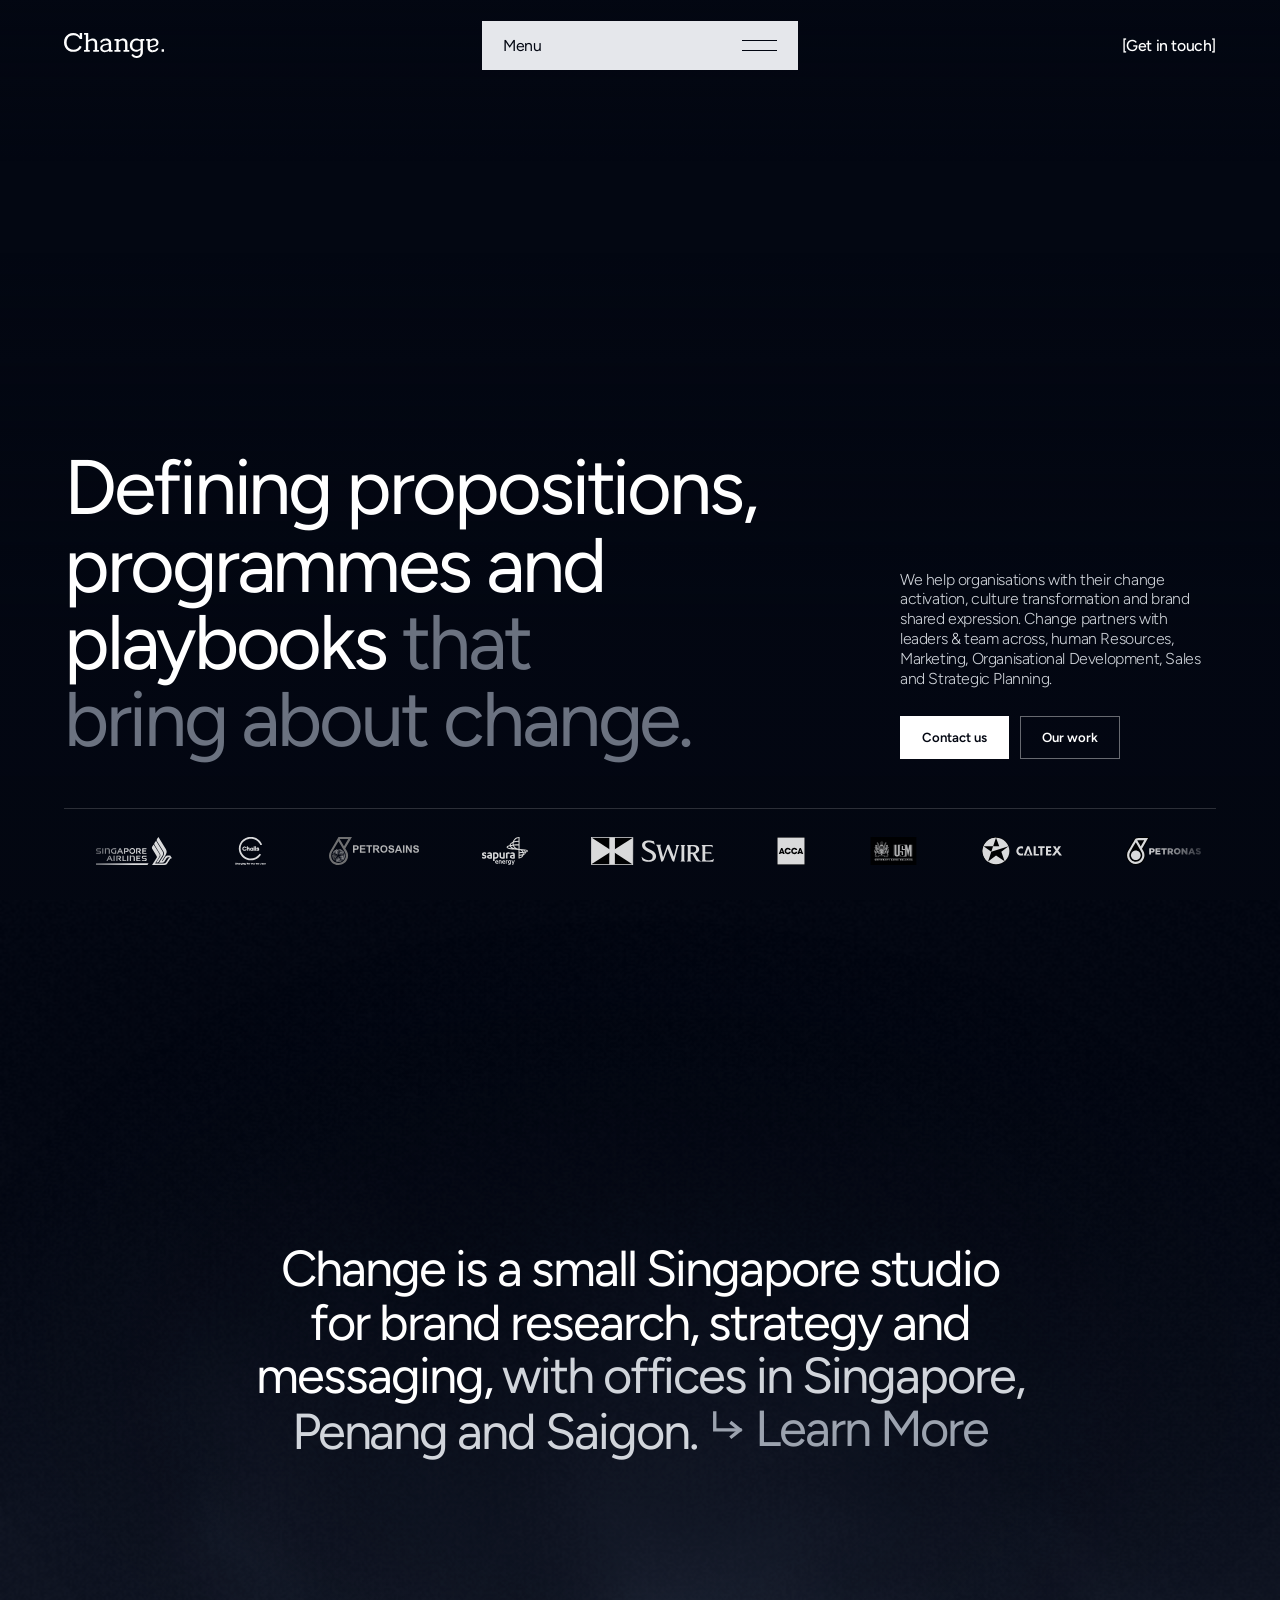
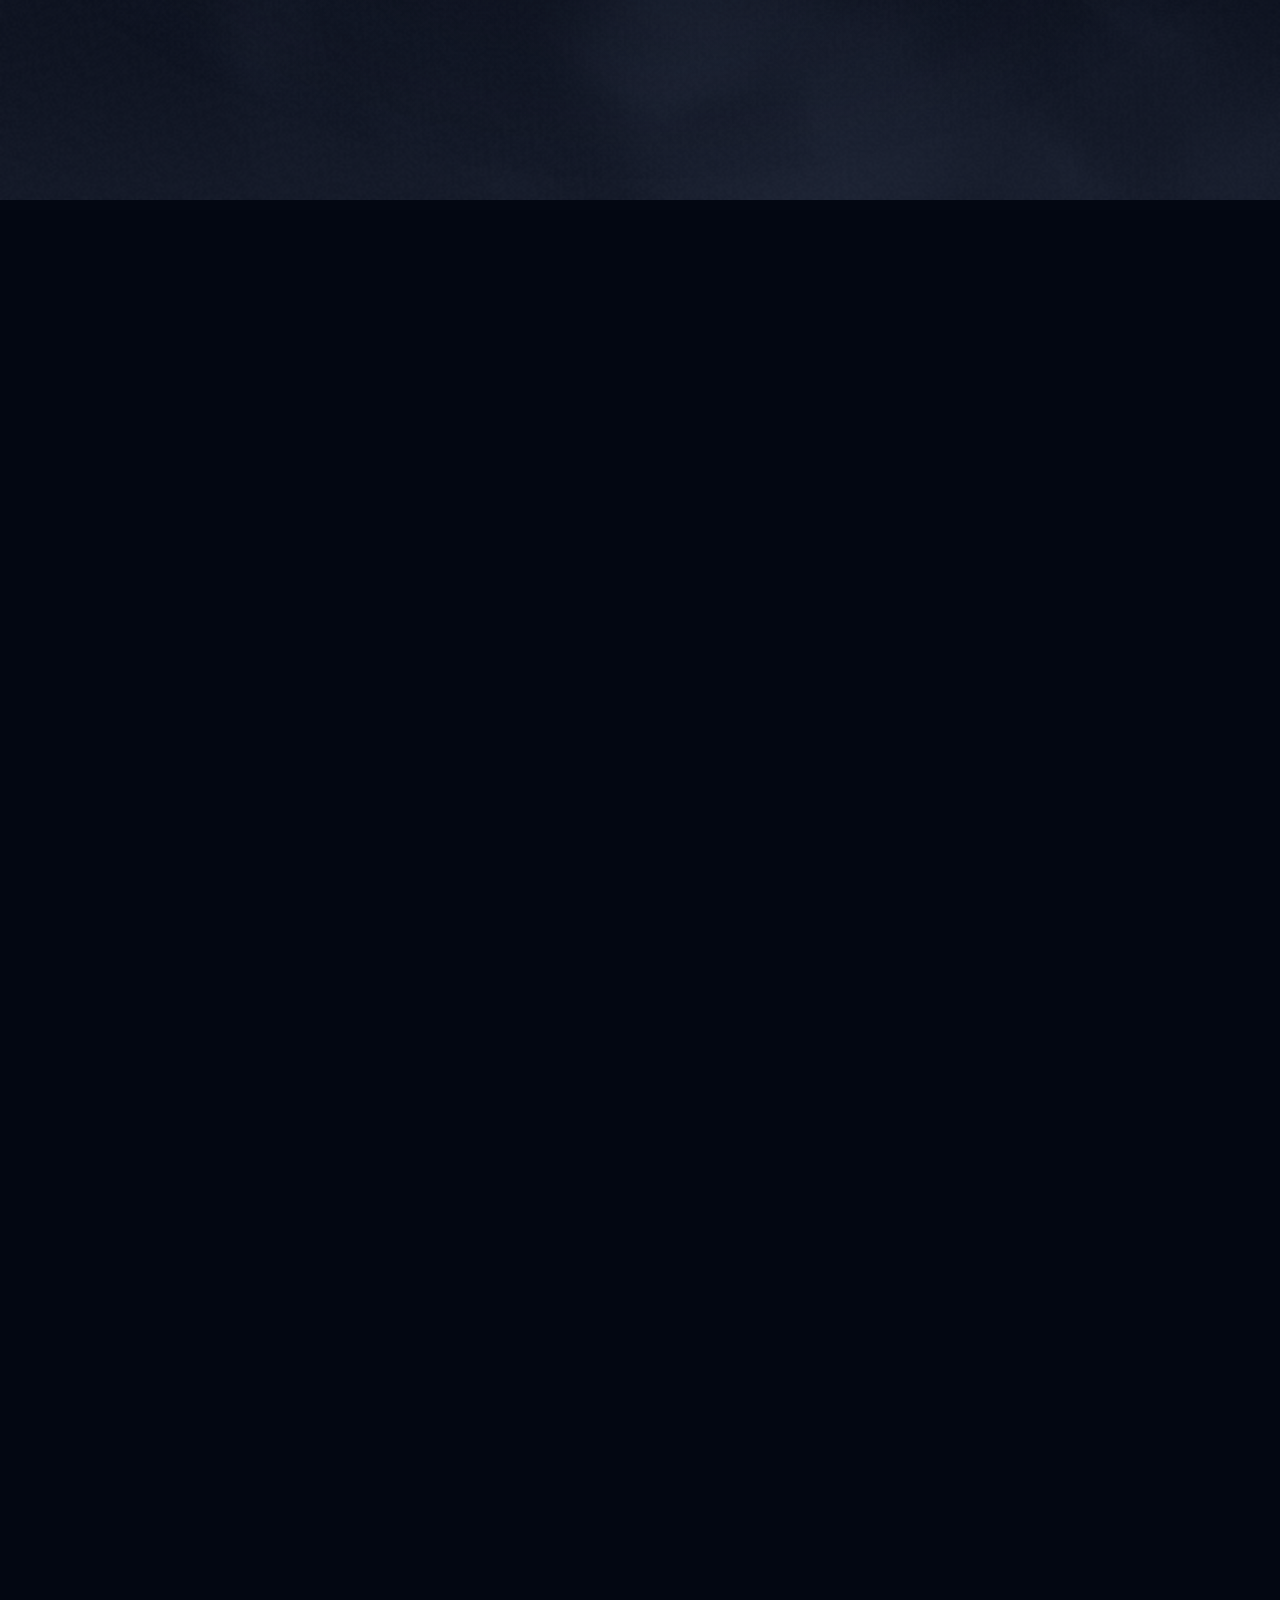
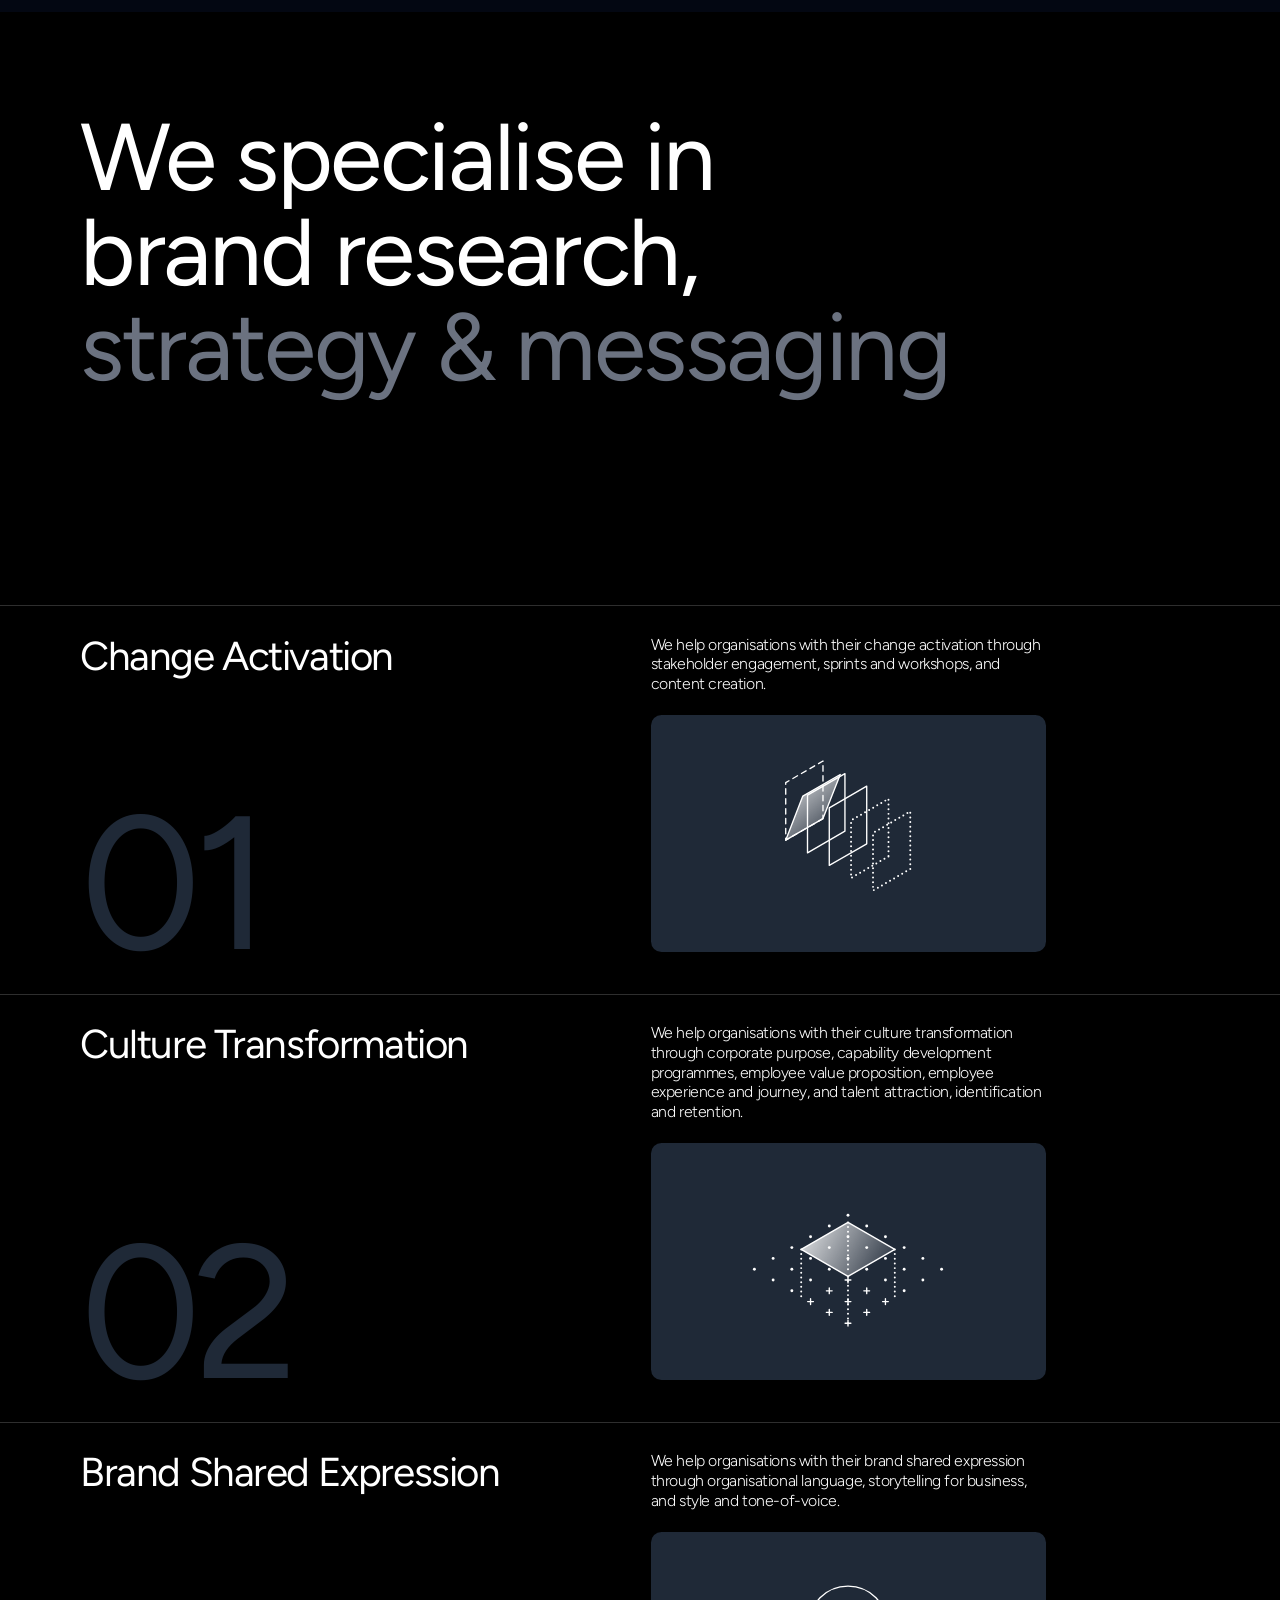
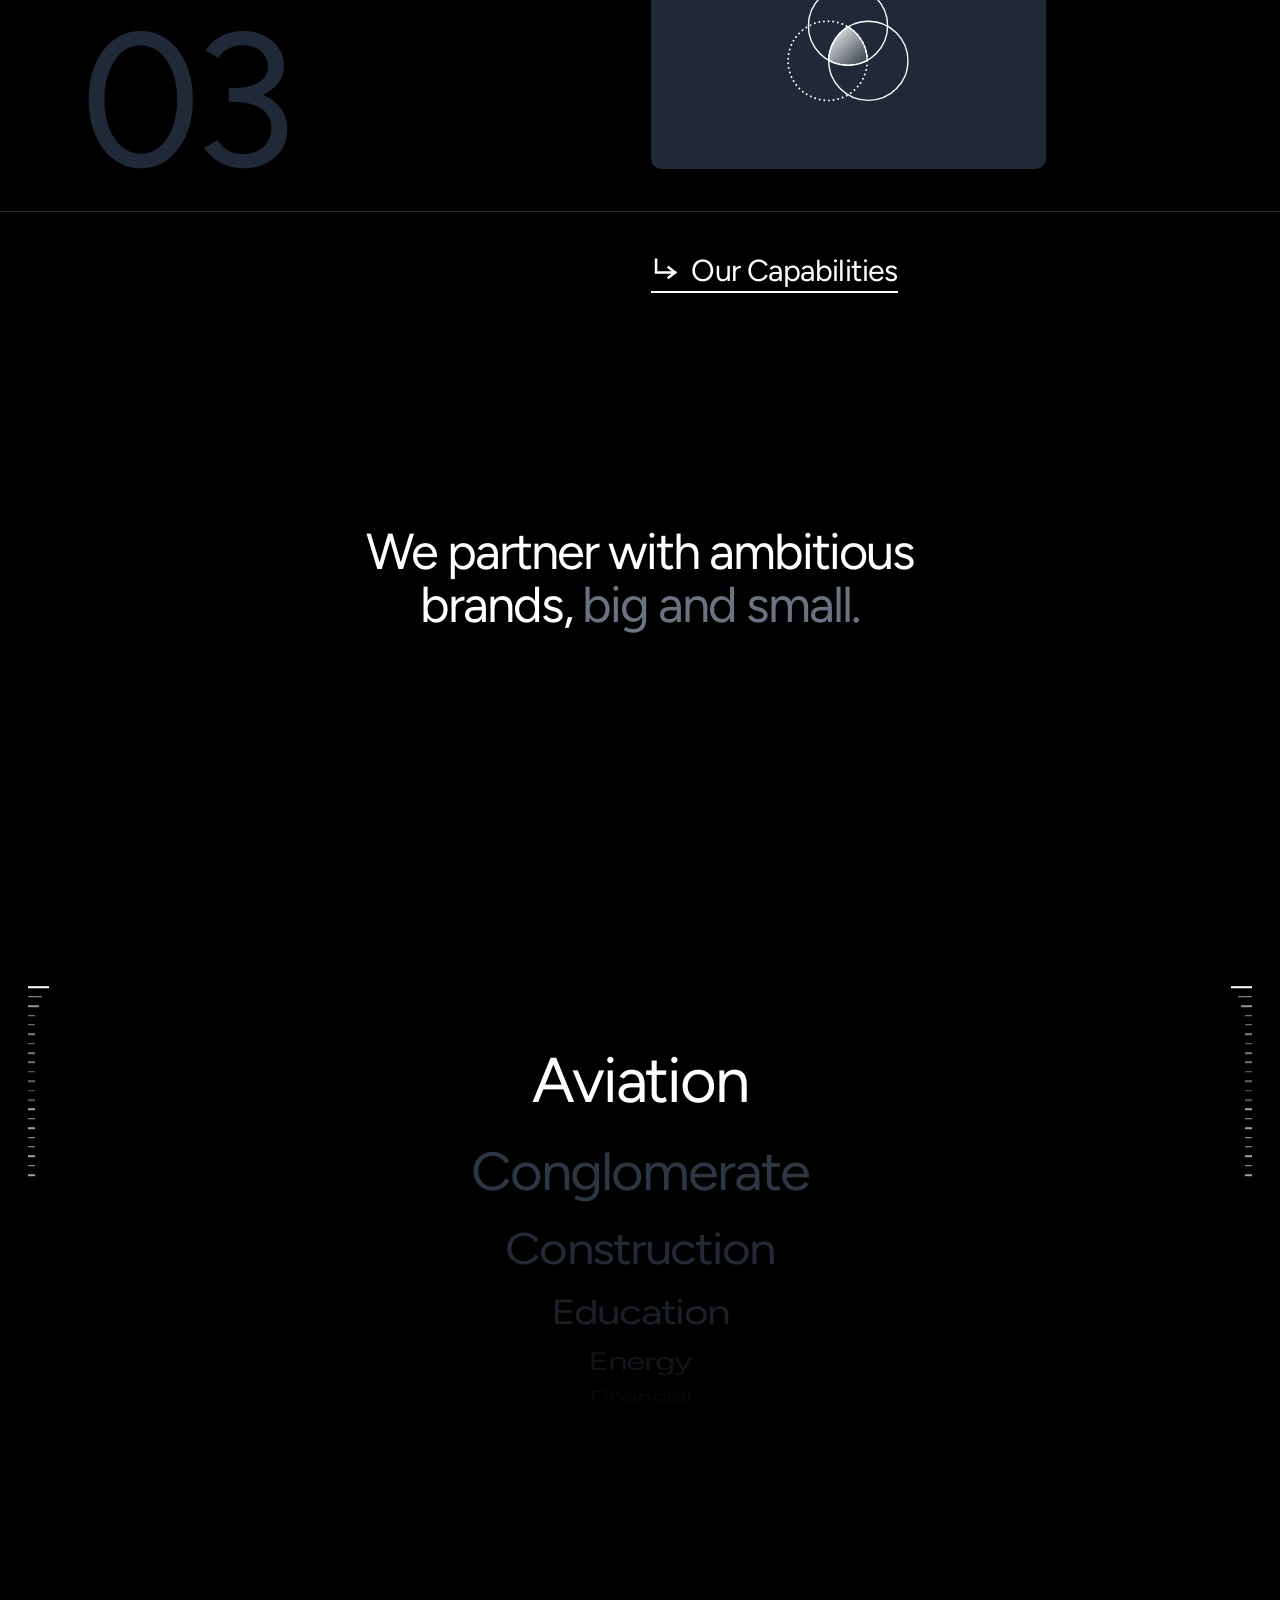
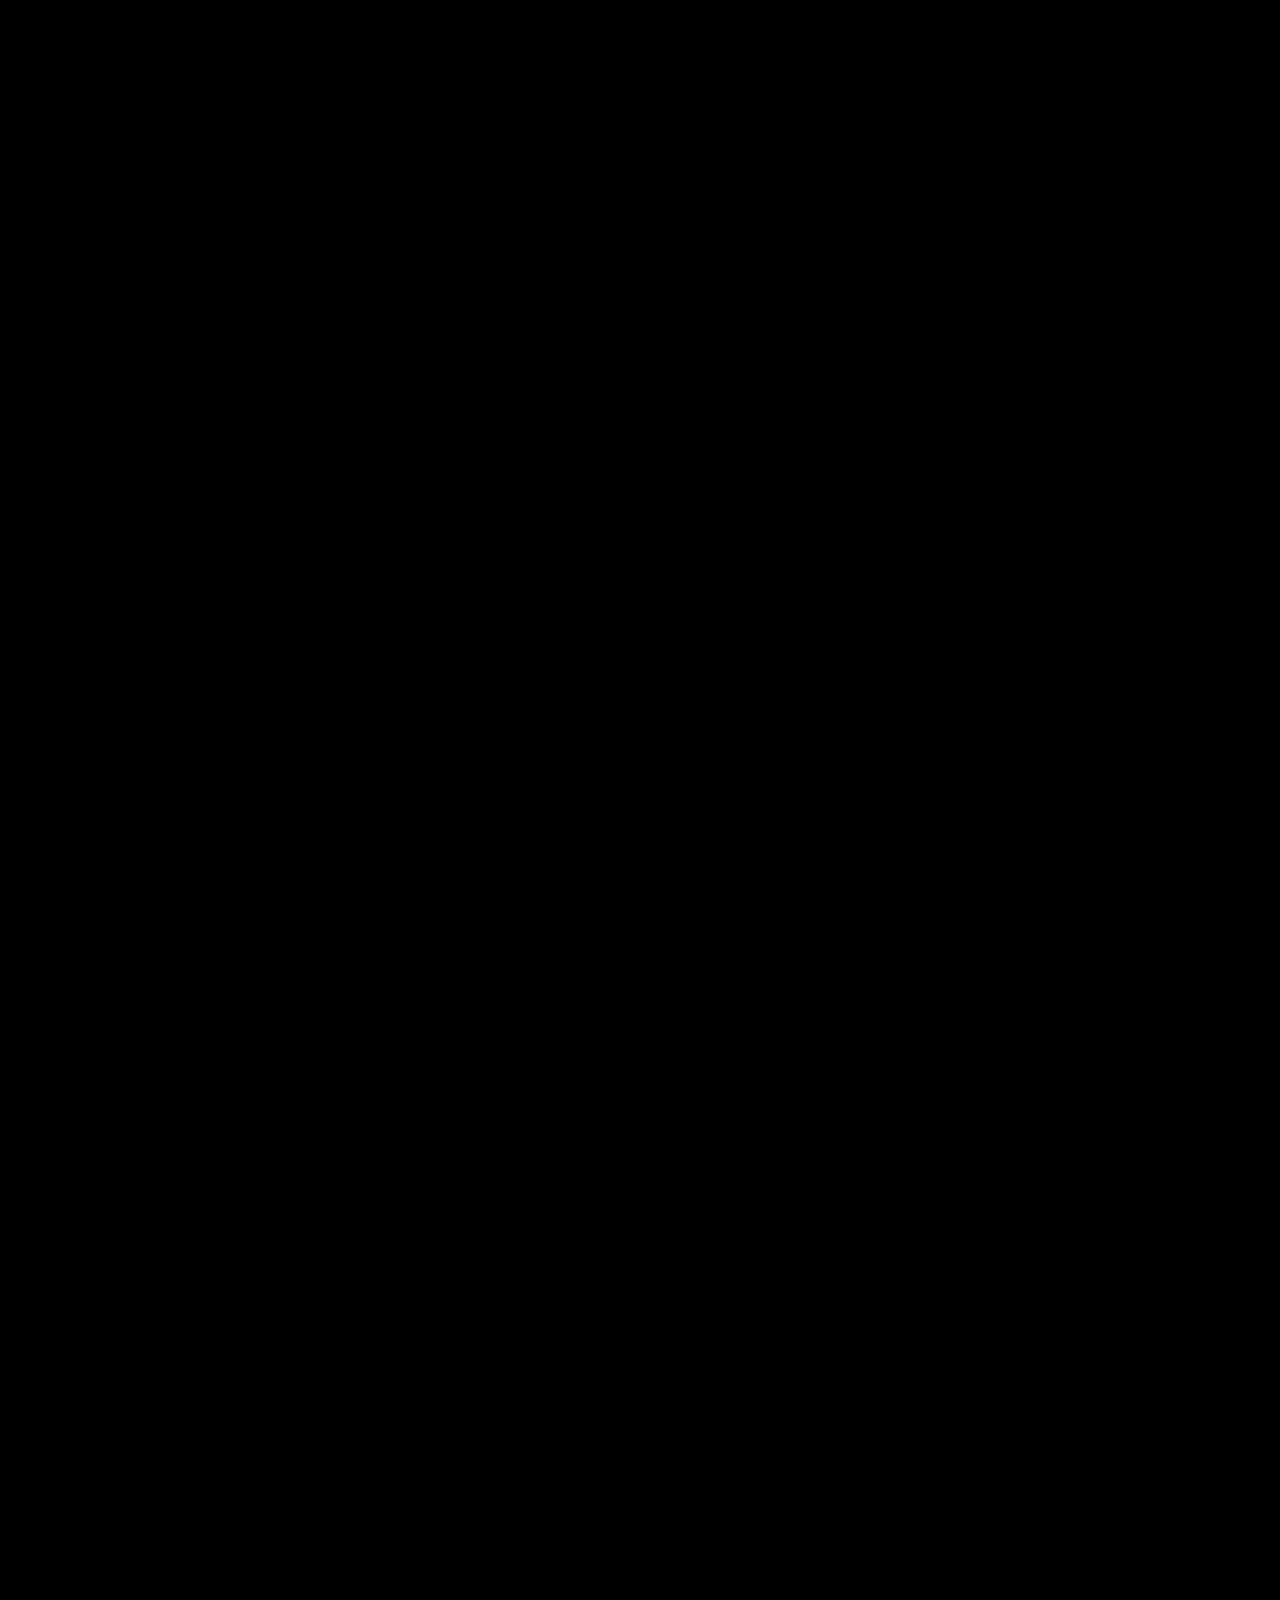
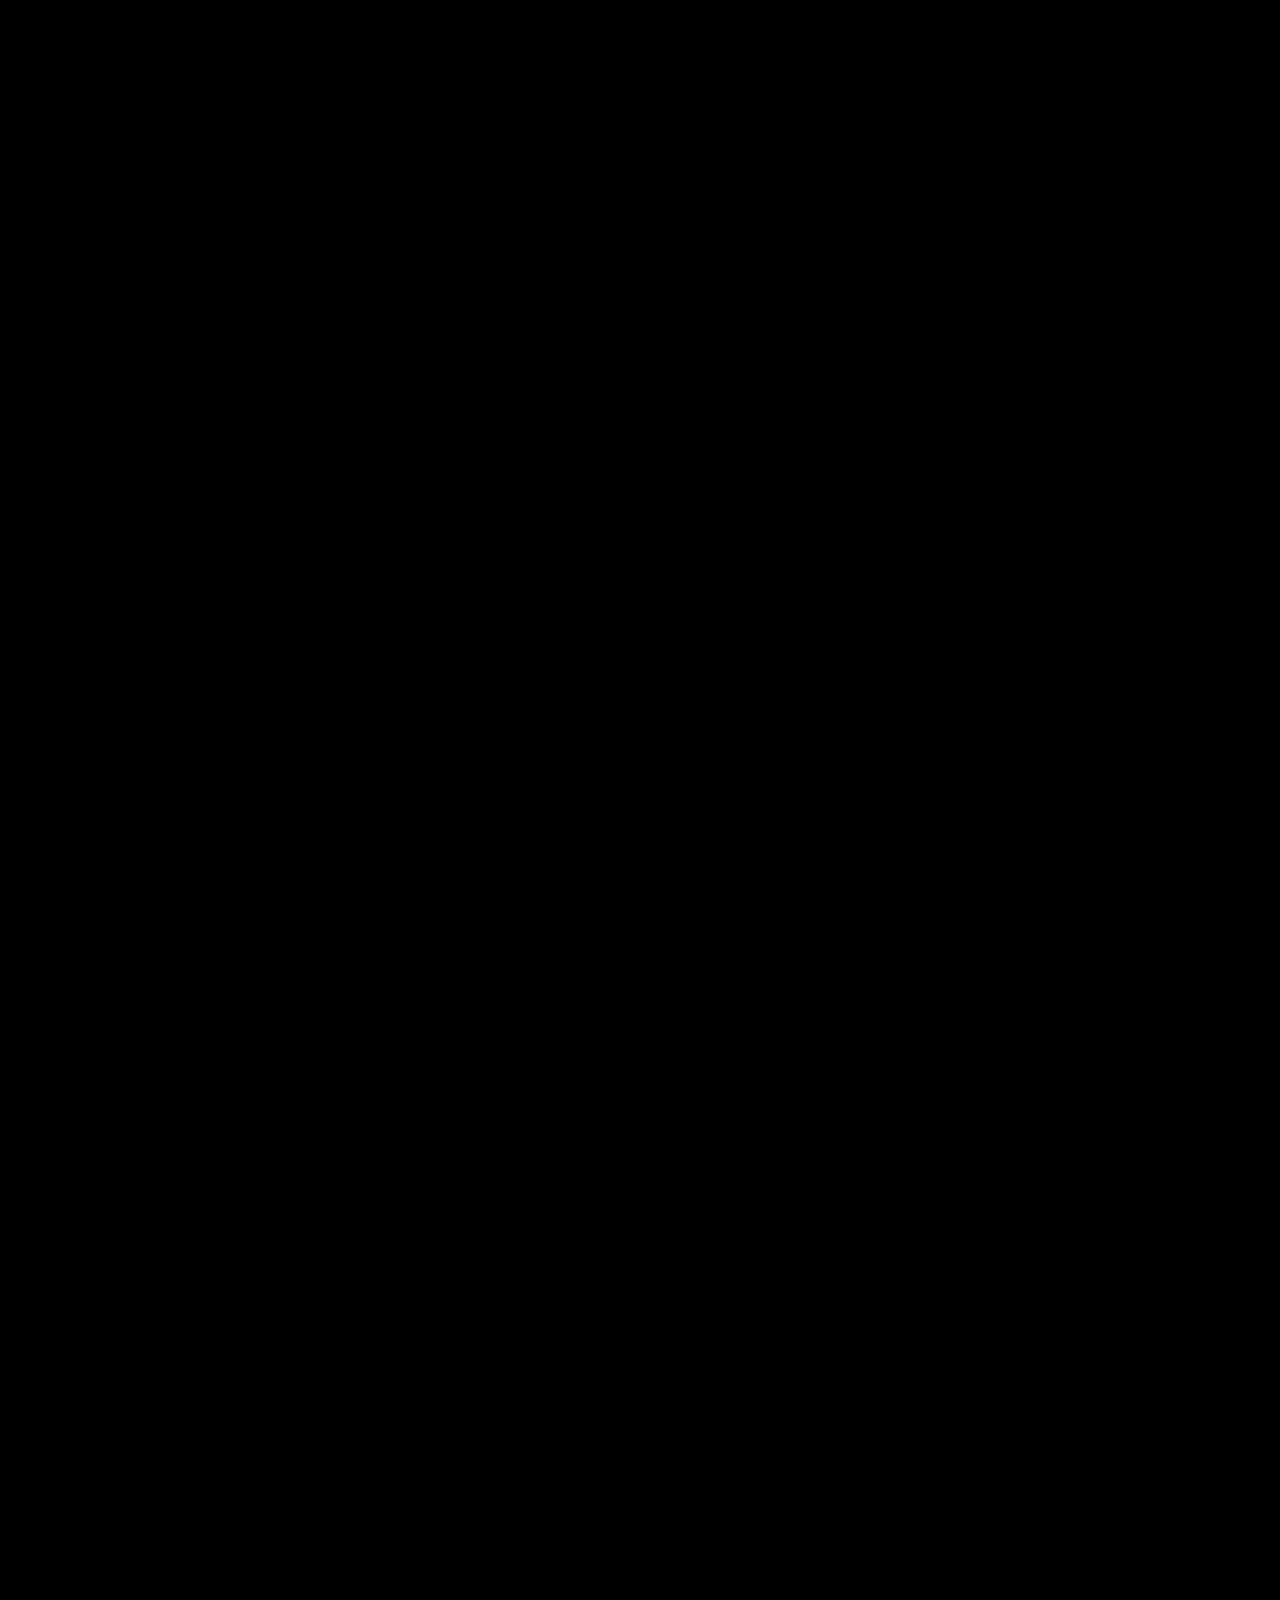
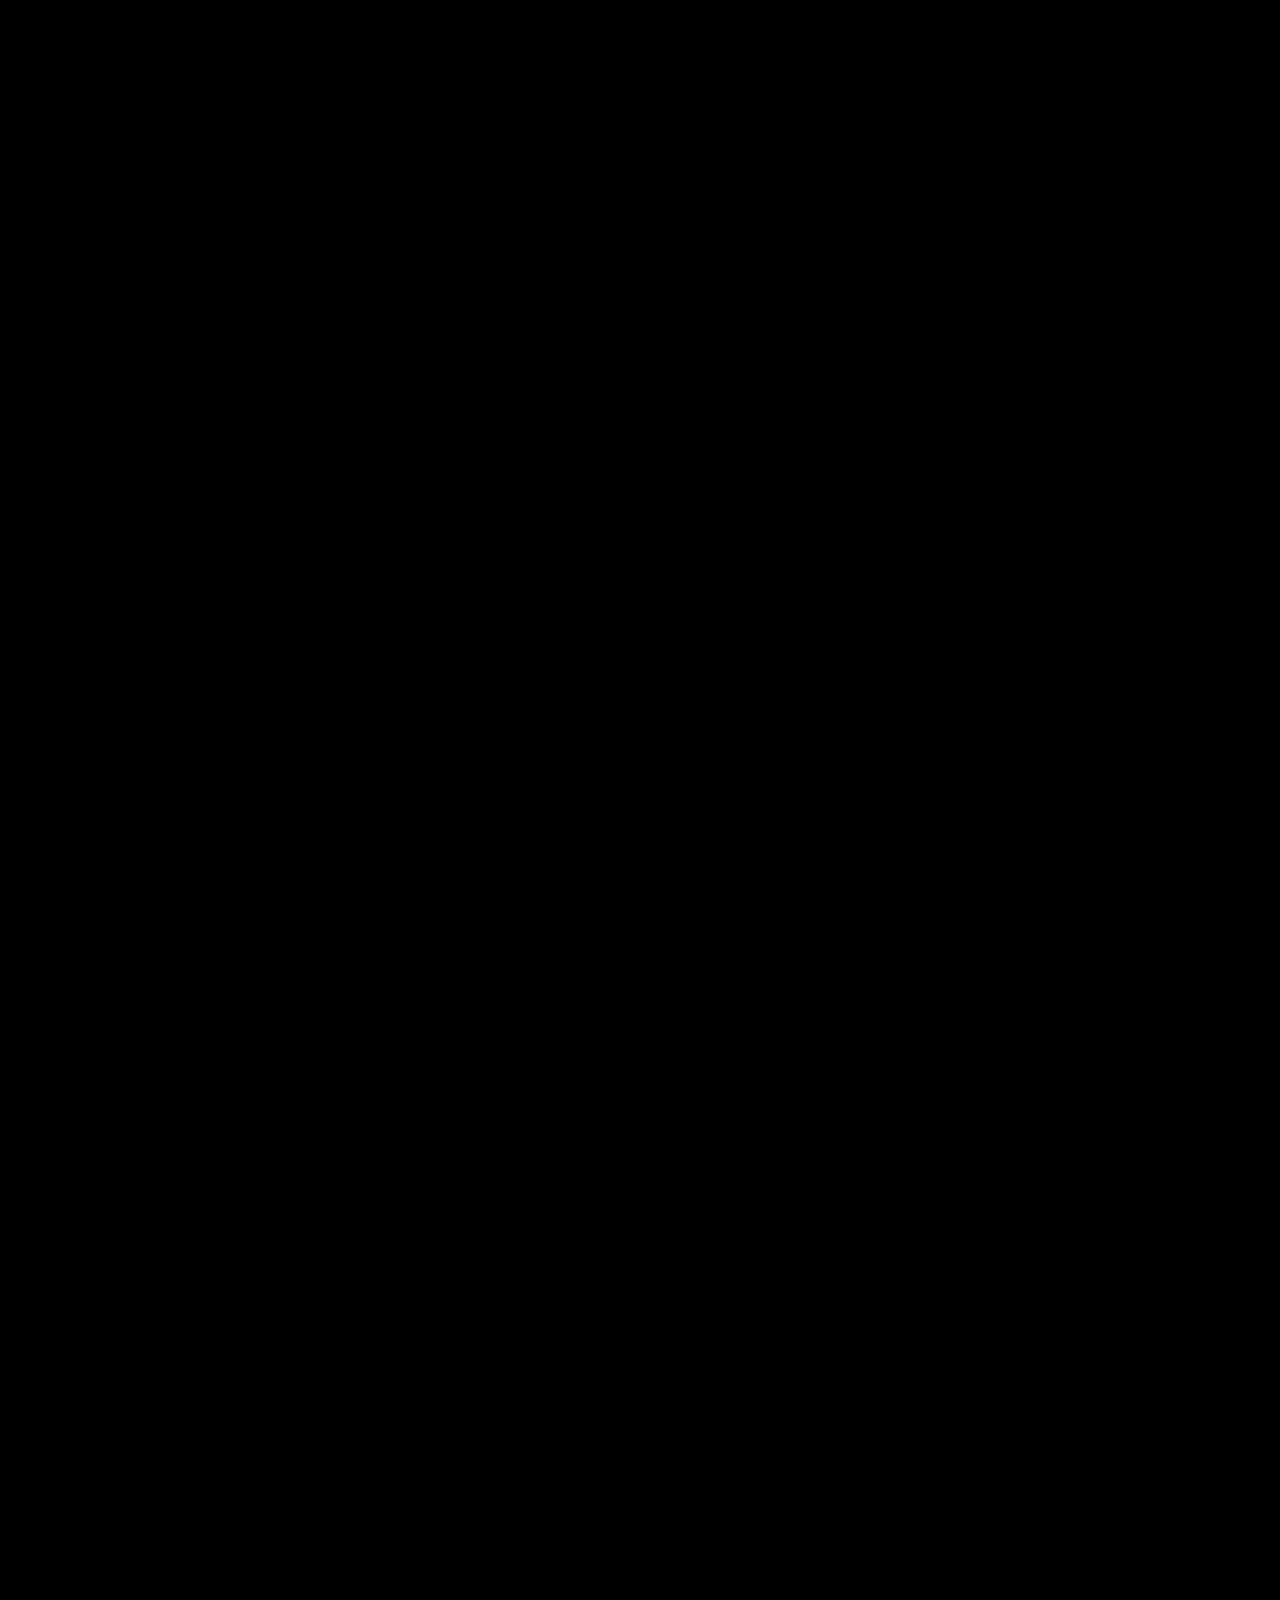
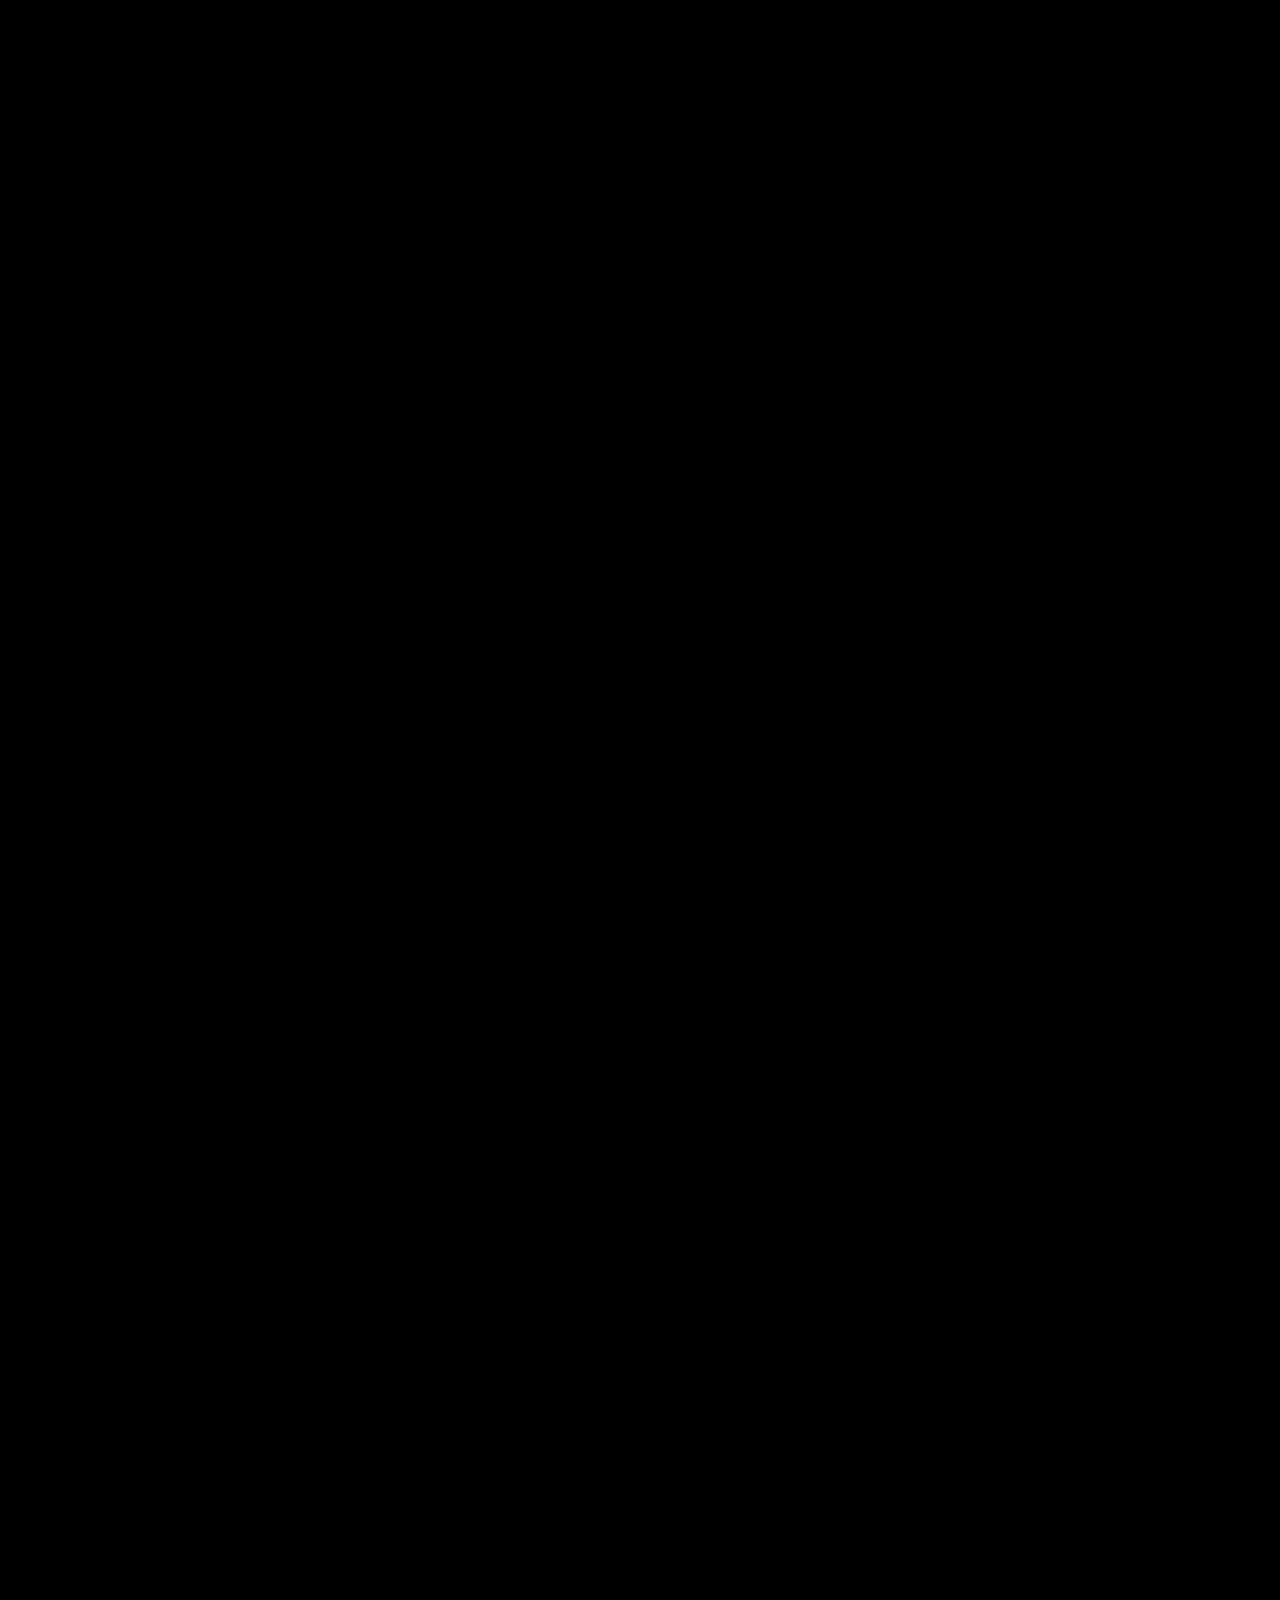
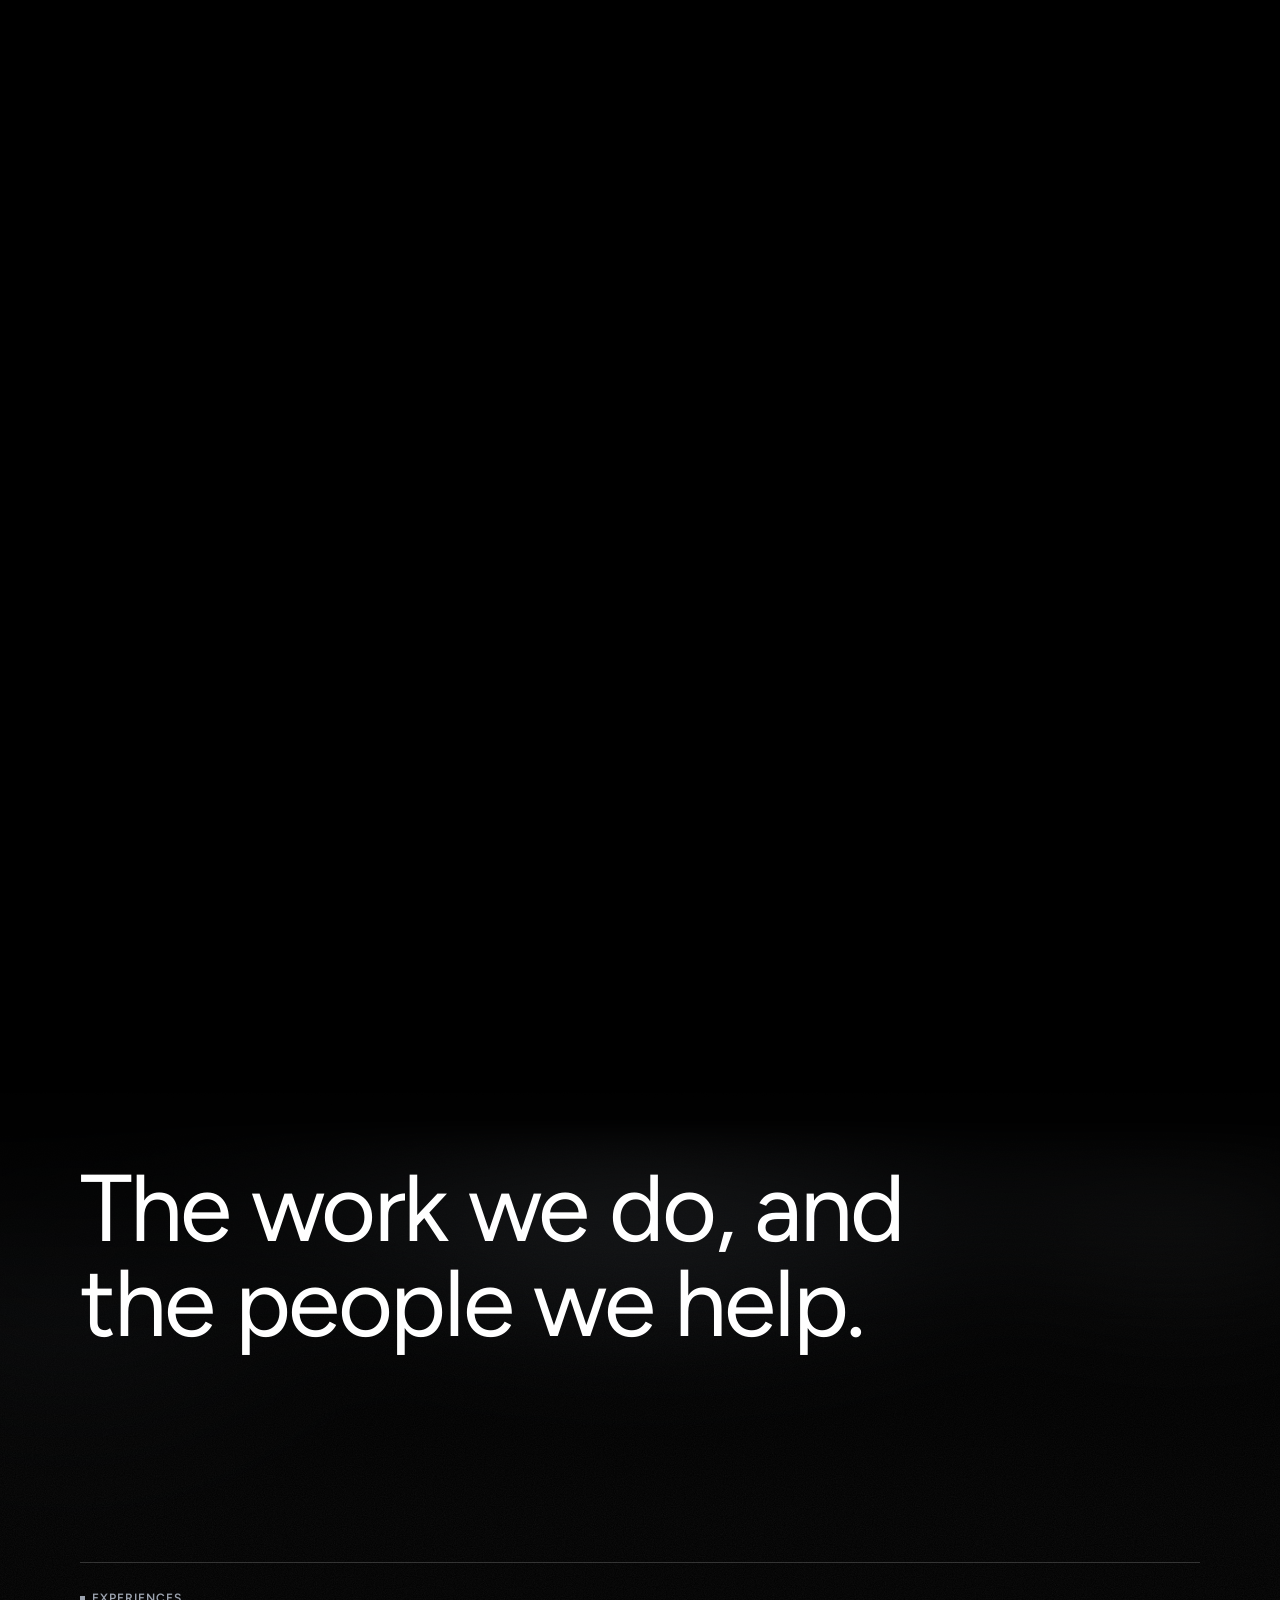
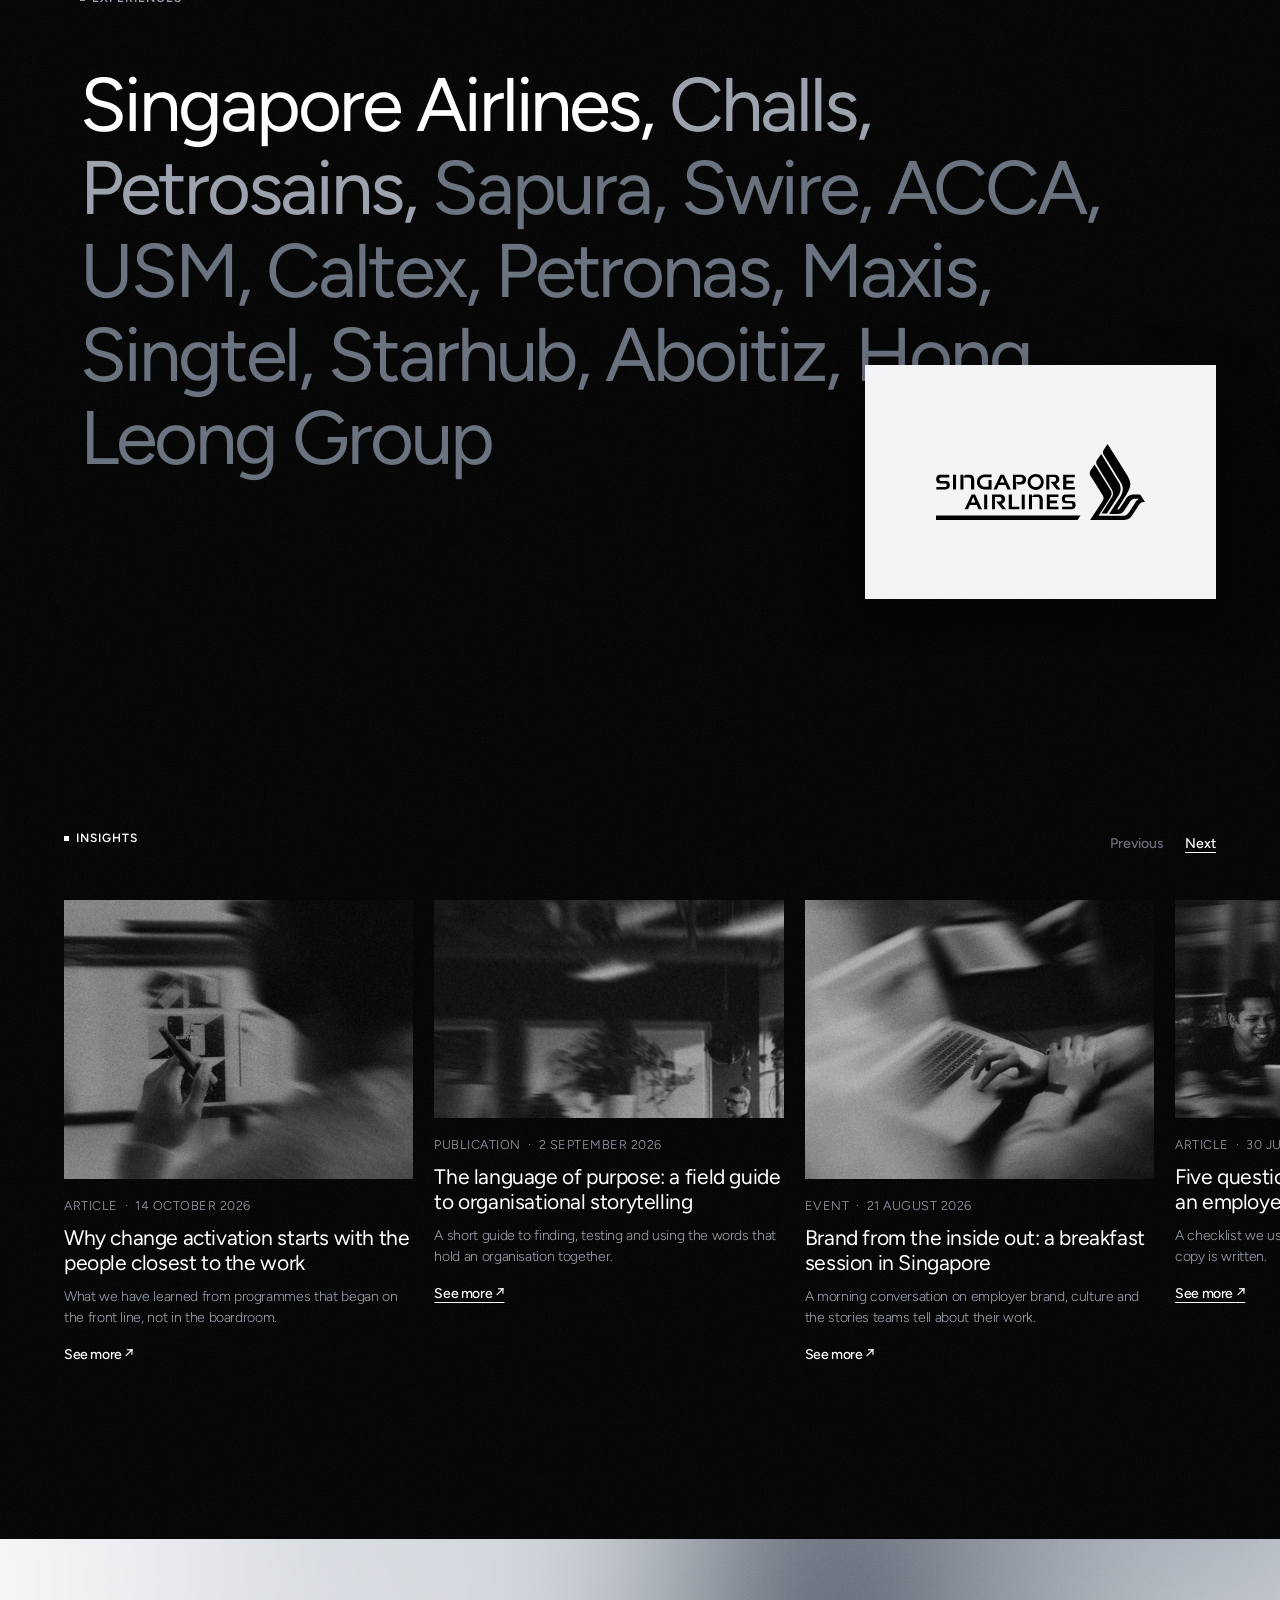
==== commit b2ba4c5c: "Homepage feedback: logo fade-in, pillar stack, client cycle, theme switch - Who We Are: drop the out" ====
--- a/index.html
+++ b/index.html
@@ -22,8 +22,8 @@
 <main id="main">
 <div style="background: var(--surface); color: var(--text-primary)">
 
-<!-- HERO + WHO WE ARE: hero (looping 3D logo, fades on scroll) and Who We Are as its own sticky section. Keyframe boards show each state; the prototype boards run it -->
-<section class="pg-hs" data-theme="dark" aria-label="Introduction">
+<!-- HERO + WHO WE ARE: hero (looping 3D logo, fades on scroll) and Who We Are as its own sticky section: the 3D logo dissolves in as the section arrives -->
+<section class="pg-hs" data-theme="dark" data-theme-stop="dark" aria-label="Introduction">
 <div class="pg-hs__stage" style="--o:0">
 <div class="pg-hs__glass" aria-hidden="true">
 <div class="pg-hs__l" style="--fx:0.3;--fy:0.6;--iw:5200px;--dl:-0s;--ax:-40px;--ay:20px;--ar:-3deg;--as:1.0;--bx:50px;--by:-30px;--br:3deg;--bs:1.12"><img src="assets/img/glass-c-01.png" alt=""></div>
@@ -55,12 +55,11 @@
 </div>
 </div>
 </section>
-<section class="pg-wa2 pg-wa2--proto pg-wa2--live" data-theme="dark" aria-label="Who we are">
-<div class="pg-wa2__stage" style="--t1:0;--d:0;--dw:0;--t2:0;--m:0">
+<section class="pg-wa2 pg-wa2--proto pg-wa2--live" data-theme="dark" data-theme-stop="dark" aria-label="Who we are">
+<div class="pg-wa2__stage" style="--t1:0;--t2:0;--m:0">
 <div class="pg-wa2__shader" aria-hidden="true"><i></i><i></i><i></i></div>
 <canvas class="pg-wa2__bg"></canvas>
 <div class="pg-wa2__fig" aria-hidden="true">
-<svg class="pg-wa2__svg" viewBox="6.93 7.97 19.59 16.06" fill="none"><path class="pg-wa2__l pg-wa2__l--g" pathLength="1" d="M12.09,10.59c.92-.52,2-.78,3.24-.78s2.26.27,3.2.8c.95.53,1.68,1.37,2.19,2.53h2v-5.16h-2.08v2.74c-.44-.72-1-1.31-1.71-1.75-1.07-.66-2.39-1-3.95-1s-2.97.35-4.19,1.04c-1.21.69-2.16,1.64-2.84,2.86-.68,1.21-1.02,2.61-1.02,4.19s.35,2.92,1.04,4.12c.69,1.21,1.67,2.15,2.92,2.83,1.26.68,2.73,1.02,4.41,1.02s3.15-.36,4.31-1.09c1.15-.73,2.05-1.8,2.69-3.22l-1.67-.88c-.57,1.17-1.28,2.02-2.14,2.55-.86.53-1.92.8-3.18.8s-2.32-.26-3.24-.77c-.92-.51-1.63-1.23-2.13-2.15-.5-.92-.74-2-.74-3.24s.25-2.3.76-3.24,1.22-1.67,2.14-2.19Z"/><path class="pg-wa2__l pg-wa2__l--w" pathLength="1" d="M12.09,10.59c.92-.52,2-.78,3.24-.78s2.26.27,3.2.8c.95.53,1.68,1.37,2.19,2.53h2v-5.16h-2.08v2.74c-.44-.72-1-1.31-1.71-1.75-1.07-.66-2.39-1-3.95-1s-2.97.35-4.19,1.04c-1.21.69-2.16,1.64-2.84,2.86-.68,1.21-1.02,2.61-1.02,4.19s.35,2.92,1.04,4.12c.69,1.21,1.67,2.15,2.92,2.83,1.26.68,2.73,1.02,4.41,1.02s3.15-.36,4.31-1.09c1.15-.73,2.05-1.8,2.69-3.22l-1.67-.88c-.57,1.17-1.28,2.02-2.14,2.55-.86.53-1.92.8-3.18.8s-2.32-.26-3.24-.77c-.92-.51-1.63-1.23-2.13-2.15-.5-.92-.74-2-.74-3.24s.25-2.3.76-3.24,1.22-1.67,2.14-2.19Z"/><path class="pg-wa2__l pg-wa2__l--g pg-wa2__l--dot" pathLength="1" d="M24.43,21.88l2.07-.02.02,2.07-2.07.02-.02-2.07Z"/><path class="pg-wa2__l pg-wa2__l--w pg-wa2__l--dot" pathLength="1" d="M24.43,21.88l2.07-.02.02,2.07-2.07.02-.02-2.07Z"/></svg>
 <div class="pg-wa2__glass"><img class="pg-wa2__img" src="assets/img/glass-c-01.png" alt=""><canvas class="pg-wa2__gl"></canvas></div>
 </div>
 <div class="pg-wa2__vig" aria-hidden="true"></div>
@@ -73,7 +72,7 @@
 <!-- /HERO + WHO WE ARE -->
 
 <!-- WHAT WE DO: intro + sticky stacked pillar cards -->
-<section class="chg-container pg-section pg-wwd" data-theme="light">
+<section class="chg-container pg-section pg-wwd" data-theme="light" data-theme-stop="light" data-flip>
 <div class="pg-wwd__intro">
 <div class="pg-wwd__introL"></div>
 <h2 class="h2 pg-wwd__statement">We specialise in brand research, <span class="chg-soft">strategy &amp; messaging</span></h2>
@@ -117,7 +116,7 @@
 </section>
 
 <!-- CLIENTS: centred one-liner, then sticky sector drum with progress ticks; logo wall below -->
-<section class="chg-container pg-section pg-clients">
+<section class="chg-container pg-section pg-clients" data-theme="light" data-theme-stop="light" data-flip>
 <div class="pg-cls__intro"><h2 class="h2 pg-cls__line">We partner with ambitious brands, <span class="chg-soft">big and small.</span></h2></div>
 <div class="pg-drum-run">
 <div class="pg-drum" role="group" aria-label="Sectors"><div class="pg-drum__ticks pg-drum__ticks--l" aria-hidden="true"><i style="--ad:8"></i><i style="--ad:7"></i><i style="--ad:6"></i><i style="--ad:5"></i><i style="--ad:4"></i><i style="--ad:3"></i><i style="--ad:2"></i><i style="--ad:1"></i><i style="--ad:0" class="is-on"></i><i style="--ad:1"></i><i style="--ad:2"></i><i style="--ad:3"></i><i style="--ad:4"></i><i style="--ad:5"></i><i style="--ad:6"></i><i style="--ad:7"></i><i style="--ad:8"></i><i style="--ad:9"></i><i style="--ad:10"></i><i style="--ad:11"></i><i style="--ad:12"></i></div><ul class="pg-drum__list"><li class="pg-drum__item" style="--d:-8;--ad:8"><a href="clients.html?sector=aviation">Aviation</a></li><li class="pg-drum__item" style="--d:-7;--ad:7"><a href="clients.html?sector=conglomerate">Conglomerate</a></li><li class="pg-drum__item" style="--d:-6;--ad:6"><a href="clients.html?sector=construction">Construction</a></li><li class="pg-drum__item" style="--d:-5;--ad:5"><a href="clients.html?sector=education">Education</a></li><li class="pg-drum__item" style="--d:-4;--ad:4"><a href="clients.html?sector=energy">Energy</a></li><li class="pg-drum__item" style="--d:-3;--ad:3"><a href="clients.html?sector=financial">Financial</a></li><li class="pg-drum__item" style="--d:-2;--ad:2"><a href="clients.html?sector=fmcg">FMCG</a></li><li class="pg-drum__item" style="--d:-1;--ad:1"><a href="clients.html?sector=healthcare">Healthcare</a></li><li class="pg-drum__item is-active" style="--d:0;--ad:0"><a href="clients.html?sector=hospitality-leisure" aria-current="true">Hospitality &amp; Leisure</a></li><li class="pg-drum__item" style="--d:1;--ad:1"><a href="clients.html?sector=lifestyle">Lifestyle</a></li><li class="pg-drum__item" style="--d:2;--ad:2"><a href="clients.html?sector=professional-services">Professional Services</a></li><li class="pg-drum__item" style="--d:3;--ad:3"><a href="clients.html?sector=property-branded-residences">Property - Branded Residences</a></li><li class="pg-drum__item" style="--d:4;--ad:4"><a href="clients.html?sector=property-commercial">Property - Commercial</a></li><li class="pg-drum__item" style="--d:5;--ad:5"><a href="clients.html?sector=property-corporate">Property - Corporate</a></li><li class="pg-drum__item" style="--d:6;--ad:6"><a href="clients.html?sector=property-industrial">Property - Industrial</a></li><li class="pg-drum__item" style="--d:7;--ad:7"><a href="clients.html?sector=property-mixed-use">Property - Mixed Use</a></li><li class="pg-drum__item" style="--d:8;--ad:8"><a href="clients.html?sector=property-residential">Property - Residential</a></li><li class="pg-drum__item" style="--d:9;--ad:9"><a href="clients.html?sector=property-retail">Property - Retail</a></li><li class="pg-drum__item" style="--d:10;--ad:10"><a href="clients.html?sector=public-sector">Public Sector</a></li><li class="pg-drum__item" style="--d:11;--ad:11"><a href="clients.html?sector=technology">Technology</a></li><li class="pg-drum__item" style="--d:12;--ad:12"><a href="clients.html?sector=telecommunications">Telecommunications</a></li></ul><div class="pg-drum__ticks pg-drum__ticks--r" aria-hidden="true"><i style="--ad:8"></i><i style="--ad:7"></i><i style="--ad:6"></i><i style="--ad:5"></i><i style="--ad:4"></i><i style="--ad:3"></i><i style="--ad:2"></i><i style="--ad:1"></i><i style="--ad:0" class="is-on"></i><i style="--ad:1"></i><i style="--ad:2"></i><i style="--ad:3"></i><i style="--ad:4"></i><i style="--ad:5"></i><i style="--ad:6"></i><i style="--ad:7"></i><i style="--ad:8"></i><i style="--ad:9"></i><i style="--ad:10"></i><i style="--ad:11"></i><i style="--ad:12"></i></div></div>
@@ -125,7 +124,7 @@
 </section>
 
 <!-- EXPERIENCES: client names (case-study clients first and linked); logo card follows the active name -->
-<section class="pg-exl" data-theme="dark" aria-labelledby="pg-exl-h">
+<section class="pg-exl" data-theme="dark" data-theme-stop="dark" data-flip aria-labelledby="pg-exl-h">
 <div class="pg-exl__shader" aria-hidden="true"></div>
 <svg class="pg-exl__grain" aria-hidden="true" focusable="false"><filter id="pg-grain-exl" x="0" y="0" width="100%" height="100%"><feTurbulence type="fractalNoise" baseFrequency="0.9" numOctaves="3" stitchTiles="stitch"></feTurbulence><feColorMatrix type="saturate" values="0"></feColorMatrix></filter><rect width="100%" height="100%" filter="url(#pg-grain-exl)"></rect></svg>
 <h2 class="h2 pg-exl__lead" id="pg-exl-lead">The work we do, and the people we help.</h2>
@@ -137,7 +136,8 @@
 </section>
 
 <!-- INSIGHTS: dark carousel, 3 cards in view with the 4th peeking; Previous / Next slide one card -->
-<section class="pg-insh" data-theme="dark" aria-labelledby="pg-insh-h" aria-roledescription="carousel">
+<section class="pg-insh" data-theme="dark" data-theme-stop="dark" data-flip aria-labelledby="pg-insh-h" aria-roledescription="carousel">
+<svg class="pg-exl__grain" aria-hidden="true" focusable="false"><rect width="100%" height="100%" filter="url(#pg-grain-exl)"></rect></svg>
 <div class="pg-insh__head">
 <h2 class="label chg-sh__label pg-insh__label" id="pg-insh-h">INSIGHTS</h2>
 <div class="pg-insh__nav"><button type="button" class="pg-insh__btn" disabled>Previous</button><button type="button" class="pg-insh__btn">Next</button></div>
@@ -185,7 +185,7 @@
 </div>
 
 <!-- CONTACT: greyscale shader field with noise grain; contact + footer sit on a nested card -->
-<section class="pg-contact" data-theme="light" aria-labelledby="pg-contact-head">
+<section class="pg-contact" data-theme="light" data-theme-stop="light" aria-labelledby="pg-contact-head">
 <div class="pg-contact__shader" aria-hidden="true"></div>
 <svg class="pg-contact__grain" aria-hidden="true" focusable="false"><filter id="pg-grain" x="0" y="0" width="100%" height="100%"><feTurbulence type="fractalNoise" baseFrequency="0.85" numOctaves="3" stitchTiles="stitch"></feTurbulence><feColorMatrix type="saturate" values="0"></feColorMatrix></filter><rect width="100%" height="100%" filter="url(#pg-grain)"></rect></svg>
 <div class="pg-contact__card">
--- a/css/change.css
+++ b/css/change.css
@@ -1,4 +1,26 @@
 /* Change design system: tokens + type roles + components (assembled from the Change design system files) */
+/* Fluid scale. --px is one design pixel: exactly 1px when the viewport matches the board
+   (1440 desktop, 390 mobile), and it grows and shrinks with the viewport everywhere else.
+   Every size, gap and type size is written as calc(N * var(--px)), where N is the value on
+   the board. Side margins are the exception: they stay fixed pixels (64 desktop, 20 mobile),
+   so --px is measured from the content width between the margins.
+   --px-d / --px-m carry a desktop / mobile board value in one declaration:
+   calc(D * var(--px-d) + M * var(--px-m)) is D on the desktop board and M on the mobile board.
+   Small type has a readable floor: max(floor, calc(N * var(--px))). */
+:root {
+  /* width-driven, with no upper limit; the height term only stops a very wide, short window (ultrawide) from outgrowing one screen */
+  --px: min(calc((100cqw - 128px) / 1312), calc(100svh / 620));
+  --px-d: var(--px);
+  --px-m: 0px;
+}
+@media (max-width: 767px) {
+  :root {
+    --px: calc((100cqw - 40px) / 350);
+    --px-d: 0px;
+    --px-m: var(--px);
+  }
+}
+
 :root,
 [data-theme="light"] {
   /* colour: palette + semantic (light) */
@@ -38,57 +60,57 @@
   --state-success-bg: #eaf3ee;
 
   /* spacing */
-  --space-1: 4px;
-  --space-2: 8px;
-  --space-3: 12px;
-  --space-4: 16px;
-  --space-5: 20px;
-  --space-6: 24px;
-  --space-7: 28px;
-  --space-8: 32px;
-  --space-10: 40px;
-  --space-12: 48px;
-  --space-14: 56px;
-  --space-16: 64px;
-  --space-20: 80px;
-  --space-24: 96px;
-  --space-28: 112px;
-  --space-32: 128px;
-  --space-40: 160px;
-  --space-48: 192px;
-  --section-xs: 16px;
-  --section-sm: 28px;
-  --section-md: 56px;
-  --section-xl: 192px;
-  --section-lg: 112px;
+  --space-1: calc(4 * var(--px));
+  --space-2: calc(8 * var(--px));
+  --space-3: calc(12 * var(--px));
+  --space-4: calc(16 * var(--px));
+  --space-5: calc(20 * var(--px));
+  --space-6: calc(24 * var(--px));
+  --space-7: calc(28 * var(--px));
+  --space-8: calc(32 * var(--px));
+  --space-10: calc(40 * var(--px));
+  --space-12: calc(48 * var(--px));
+  --space-14: calc(56 * var(--px));
+  --space-16: calc(64 * var(--px));
+  --space-20: calc(80 * var(--px));
+  --space-24: calc(96 * var(--px));
+  --space-28: calc(112 * var(--px));
+  --space-32: calc(128 * var(--px));
+  --space-40: calc(160 * var(--px));
+  --space-48: calc(192 * var(--px));
+  --section-xs: calc(16 * var(--px));
+  --section-sm: calc(28 * var(--px));
+  --section-md: calc(56 * var(--px));
+  --section-xl: calc(192 * var(--px));
+  --section-lg: calc(112 * var(--px));
 
   /* radius */
-  --radius-xs: 4px;
-  --radius-sm: 8px;
-  --radius-md: 12px;
-  --radius-lg: 16px;
+  --radius-xs: calc(4 * var(--px));
+  --radius-sm: calc(8 * var(--px));
+  --radius-md: calc(12 * var(--px));
+  --radius-lg: calc(16 * var(--px));
   --radius-pill: 9999px;
   --radius-circle: 50%;
 
   /* shadow */
   --shadow-none: none;
   --shadow-focus: 0 0 0 2px #ffffff, 0 0 0 4px #030712;
-  --shadow-lift: 0 24px 48px -24px rgba(3, 7, 18, 0.28);
+  --shadow-lift: 0 calc(24 * var(--px)) calc(48 * var(--px)) calc(-24 * var(--px)) rgba(3, 7, 18, 0.28);
 
   /* fluid type and spacing */
-  --fluid-display: clamp(4.5rem, 0.832rem + 15.05cqw, 14.375rem);
-  --fluid-h1: clamp(3.75rem, 2.171rem + 6.48cqw, 8rem);
-  --fluid-menu: clamp(3rem, 2.071rem + 3.81cqw, 5.5rem);
-  --fluid-lead: clamp(1.75rem, 1.146rem + 2.48cqw, 3.375rem);
-  --fluid-h2: clamp(3rem, 2.071rem + 3.81cqw, 5.5rem);
-  --fluid-h3: clamp(2rem, 1.443rem + 2.29cqw, 3.5rem);
-  --fluid-h4: clamp(1.5rem, 1.314rem + 0.76cqw, 2rem);
-  --fluid-stat: clamp(4rem, 1.771rem + 9.14cqw, 10rem);
-  --fluid-body-l: clamp(1.125rem, 1.032rem + 0.38cqw, 1.375rem);
-  --fluid-label: clamp(0.75rem, 0.727rem + 0.1cqw, 0.812rem);
-  --fluid-section-md: clamp(1.75rem, 1.1rem + 2.67cqw, 3.5rem);
-  --fluid-section-lg: clamp(3.5rem, 2.2rem + 5.33cqw, 7rem);
-  --fluid-section-xl: clamp(6rem, 3.586rem + 9.9cqw, 12.5rem);
+  --fluid-display: calc(230 * var(--px-d) + 72 * var(--px-m));
+  --fluid-h1: calc(128 * var(--px-d) + 60 * var(--px-m));
+  --fluid-menu: calc(88 * var(--px-d) + 48 * var(--px-m));
+  --fluid-lead: max(17.3px, calc(54 * var(--px-d) + 28 * var(--px-m)));
+  --fluid-h2: calc(88 * var(--px-d) + 48 * var(--px-m));
+  --fluid-h3: calc(56 * var(--px-d) + 32 * var(--px-m));
+  --fluid-h4: max(16px, calc(32 * var(--px-d) + 24 * var(--px-m)));
+  --fluid-stat: calc(160 * var(--px-d) + 64 * var(--px-m));
+  --fluid-body-l: max(14px, calc(22 * var(--px-d) + 18 * var(--px-m)));
+  --fluid-label: max(12px, calc(13 * var(--px-d) + 12 * var(--px-m)));
+  --fluid-section-md: calc(56 * var(--px-d) + 28 * var(--px-m));
+  --fluid-section-lg: calc(112 * var(--px-d) + 56 * var(--px-m));
+  --fluid-section-xl: calc(200 * var(--px-d) + 96 * var(--px-m));
 
   /* motion: duration */
   --duration-fast: 160ms;
@@ -108,26 +130,19 @@
   --stagger-base: 80ms;
   --stagger-wide: 140ms;
 
-  /* breakpoints (use in media queries as literal values) */
-  --bp-mobile: 390px;
-  --bp-tablet-portrait: 768px;
-  --bp-tablet-landscape: 1024px;
-  --bp-desktop: 1440px;
-
-  /* grid */
+  /* layout: two design boards, one switch between them (use in media queries as literal values) */
+  --bp-mobile: 390px;      /* mobile board width */
+  --bp-switch: 768px;      /* below: mobile board, scaled. At and above: desktop board, scaled */
+  --bp-desktop: 1440px;    /* desktop board width */
+
+  /* grid: side margins are fixed pixels at every width; gutters scale with the board */
   --grid-cols-desktop: 12;
   --grid-margin-desktop: 64px;
-  --grid-gutter-desktop: 24px;
-  --grid-cols-tablet-l: 12;
-  --grid-margin-tablet-l: 40px;
-  --grid-gutter-tablet-l: 20px;
-  --grid-cols-tablet-p: 8;
-  --grid-margin-tablet-p: 32px;
-  --grid-gutter-tablet-p: 20px;
+  --grid-gutter-desktop: calc(24 * var(--px));
   --grid-cols-mobile: 4;
   --grid-margin-mobile: 20px;
-  --grid-gutter-mobile: 16px;
-  --grid-max-width: 1440px;
+  --grid-gutter-mobile: calc(16 * var(--px));
+  --grid-max-width: none;
 
   /* opacity */
   --opacity-disabled: 0.4;
@@ -142,8 +157,8 @@
   --z-transition: 300;
 
   /* blur */
-  --blur-glass: 24px;
-  --blur-path: 48px;
+  --blur-glass: calc(24 * var(--px));
+  --blur-path: calc(48 * var(--px));
 
   /* typeface */
   --font-sans: Figtree, "Helvetica Neue", Arial, system-ui, sans-serif;
@@ -195,21 +210,23 @@
 .h4 { line-height: 1.15; letter-spacing: -0.025em; font-weight: 400; }
 .stat { line-height: 1; letter-spacing: -0.045em; font-weight: 400; }
 .body-l { font-size: var(--fluid-body-l); line-height: 1.25; letter-spacing: -0.025em; font-weight: 500; }
-.body { font-size: 18px; line-height: 1.25; letter-spacing: -0.025em; font-weight: 500; }
-.body-s { font-size: 14px; line-height: 1.3; letter-spacing: -0.02em; font-weight: 500; }
+.body { font-size:max(14px, calc(18 * var(--px))); line-height: 1.25; letter-spacing: -0.025em; font-weight: 500; }
+.body-s { font-size:max(12.7px, calc(14 * var(--px))); line-height: 1.3; letter-spacing: -0.02em; font-weight: 500; }
 .label { line-height: 1.3; letter-spacing: 0.08em; font-weight: 600; }
-.button { font-size: 15px; line-height: 1; letter-spacing: 0; font-weight: 600; }
-.chg-root { font-family: var(--font-sans); font-size: 18px; line-height: 1.25; letter-spacing: -0.025em; font-weight: 500; color: var(--text-primary); -webkit-font-smoothing: antialiased; }
+.button { font-size:max(13px, calc(15 * var(--px))); line-height: 1; letter-spacing: 0; font-weight: 600; }
+.chg-root { font-family: var(--font-sans); font-size:max(14px, calc(18 * var(--px))); line-height: 1.25; letter-spacing: -0.025em; font-weight: 500; color: var(--text-primary); -webkit-font-smoothing: antialiased; }
 .chg-root p { margin: 0; }
 .chg-root img { display: block; max-width: 100%; }
+/* .chg-root is the size container, so its own font-size cannot measure it: set the base size on its children */
+.chg-root > * { font-size: max(14px, calc(18 * var(--px))); }
 
 /* Change design system: component styles.
    Loaded after tokens.css. Every value is a token. Responsive rules use container queries
    on .chg-root so a fixed-width frame behaves like a real viewport; in production, make
-   <body> or the page wrapper .chg-root. Breakpoints: 1440 / 1024 / 768 / 390. */
+   <body> or the page wrapper .chg-root. One layout switch at 768: the 1440 board above it, the 390 board below it, both scaled by --px. */
 
 /* ---------- base ---------- */
-.chg-stage { margin: 0; background: var(--surface); color: var(--text-primary); font-family: var(--font-sans); font-size: 16px; line-height: 1.6; -webkit-font-smoothing: antialiased; text-rendering: optimizeLegibility; }
+.chg-stage { margin: 0; background: var(--surface); color: var(--text-primary); font-family: var(--font-sans); font-size:max(13.3px, calc(16 * var(--px))); line-height: 1.6; -webkit-font-smoothing: antialiased; text-rendering: optimizeLegibility; }
 .chg-stage *, .chg-stage *::before, .chg-stage *::after, .chg-root *, .chg-root *::before, .chg-root *::after { box-sizing: border-box; }
 .chg-root { container-type: inline-size; container-name: chg; }
 .chg-surface { background: var(--surface); color: var(--text-primary); }
@@ -231,14 +248,12 @@
 .label { font-size: var(--fluid-label); }
 .display, .h1, .h2, .h3, .h4, .menu, .stat { margin: 0; text-wrap: balance; }
 .label { display: inline-flex; align-items: center; gap: var(--space-2); text-transform: uppercase; margin: 0; }
-.label::before { content: ""; width: 6px; height: 6px; border-radius: var(--radius-circle); background: currentColor; flex: none; }
+.label::before { content: ""; width: calc(6 * var(--px)); height: calc(6 * var(--px)); border-radius: var(--radius-circle); background: currentColor; flex: none; }
 .label.is-plain::before { display: none; }
 
 /* ---------- layout ---------- */
 .chg-container { --m: var(--grid-margin-desktop); --g: var(--grid-gutter-desktop); --c: 12; max-width: var(--grid-max-width); margin-inline: auto; padding-inline: var(--m); }
-@container chg (max-width: 1439px) { .chg-container { --m: var(--grid-margin-tablet-l); --g: var(--grid-gutter-tablet-l); --c: 12; } }
-@container chg (max-width: 1023px) { .chg-container { --m: var(--grid-margin-tablet-p); --g: var(--grid-gutter-tablet-p); --c: 8; } }
-@container chg (max-width: 767px) { .chg-container { --m: var(--grid-margin-mobile); --g: var(--grid-gutter-mobile); --c: 4; } }
+@media (max-width:767px) { .chg-container { --m: var(--grid-margin-mobile); --g: var(--grid-gutter-mobile); --c: 4; } }
 .chg-grid { display: grid; grid-template-columns: repeat(var(--c), minmax(0, 1fr)); column-gap: var(--g); }
 .chg-section { padding-block: var(--fluid-section-lg); }
 .chg-section--xl { padding-block: var(--fluid-section-xl); }
@@ -249,41 +264,41 @@
 .lead { font-size: var(--fluid-lead); letter-spacing: -0.04em; line-height: 1.05; margin: 0; }
 
 /* ---------- icons ---------- */
-.chg-icon { width: 24px; height: 24px; flex: none; fill: none; stroke: currentColor; stroke-width: 1.5; stroke-linecap: round; stroke-linejoin: round; }
+.chg-icon { width: calc(24 * var(--px)); height: calc(24 * var(--px)); flex: none; fill: none; stroke: currentColor; stroke-width: 1.5; stroke-linecap: round; stroke-linejoin: round; }
 
 /* ---------- logo (swap by theme) ---------- */
-.chg-logo { display: block; height: 28px; width: auto; }
+.chg-logo { display: block; height: calc(28 * var(--px)); width: auto; }
 .chg-logo--on-dark { display: none; }
 [data-theme="dark"] .chg-logo--on-light { display: none; }
 [data-theme="dark"] .chg-logo--on-dark { display: block; }
 
 /* ---------- buttons ---------- */
-.chg-btn { --bg: var(--surface-inverse); --fg: var(--text-inverse); --bd: transparent; display: inline-flex; align-items: center; justify-content: center; gap: var(--space-2); height: 48px; padding: 0 var(--space-6); border-radius: var(--radius-pill); border: 1px solid var(--bd); background: var(--bg); color: var(--fg); font: 600 15px/1 var(--font-sans); letter-spacing: 0; text-decoration: none; white-space: nowrap; cursor: pointer; transition: background var(--duration-fast) var(--ease-out-quart), color var(--duration-fast) var(--ease-out-quart), border-color var(--duration-fast) var(--ease-out-quart), transform var(--duration-fast) var(--ease-out-quart); }
-.chg-btn .chg-icon { width: 20px; height: 20px; transition: transform var(--duration-base) var(--ease-out-expo); }
+.chg-btn { --bg: var(--surface-inverse); --fg: var(--text-inverse); --bd: transparent; display: inline-flex; align-items: center; justify-content: center; gap: var(--space-2); height: calc(48 * var(--px)); padding: 0 var(--space-6); border-radius: var(--radius-pill); border: 1px solid var(--bd); background: var(--bg); color: var(--fg); font: 600 max(calc(13 * var(--px)), calc(15 * var(--px)))/1 var(--font-sans); letter-spacing: 0; text-decoration: none; white-space: nowrap; cursor: pointer; transition: background var(--duration-fast) var(--ease-out-quart), color var(--duration-fast) var(--ease-out-quart), border-color var(--duration-fast) var(--ease-out-quart), transform var(--duration-fast) var(--ease-out-quart); }
+.chg-btn .chg-icon { width: calc(20 * var(--px)); height: calc(20 * var(--px)); transition: transform var(--duration-base) var(--ease-out-expo); }
 .chg-btn:hover, .chg-btn.is-hover { --bg: var(--surface-inverse-hover); }
-.chg-btn:hover .chg-icon, .chg-btn.is-hover .chg-icon { transform: translate(2px, -2px); }
+.chg-btn:hover .chg-icon, .chg-btn.is-hover .chg-icon { transform: translate(calc(2 * var(--px)), calc(-2 * var(--px))); }
 .chg-btn:active, .chg-btn.is-pressed { transform: scale(0.97); --bg: var(--surface-inverse-hover); }
 .chg-btn:focus-visible, .chg-btn.is-focus { outline: none; box-shadow: var(--shadow-focus); }
 .chg-btn--secondary { --bg: transparent; --fg: var(--text-primary); --bd: var(--border-strong); }
 .chg-btn--secondary:hover, .chg-btn--secondary.is-hover { --bg: var(--surface-subtle); --bd: var(--text-primary); }
 .chg-btn--secondary:active, .chg-btn--secondary.is-pressed { --bg: var(--border); }
-.chg-btn--sm { height: 40px; padding: 0 var(--space-5); font-size: 14px; }
+.chg-btn--sm { height: calc(40 * var(--px)); padding: 0 var(--space-5); font-size:max(12.7px, calc(14 * var(--px))); }
 .chg-btn[disabled], .chg-btn.is-disabled { --bg: var(--border); --fg: var(--text-disabled); --bd: transparent; cursor: not-allowed; transform: none; }
 .chg-btn--secondary[disabled], .chg-btn--secondary.is-disabled { --bg: transparent; --bd: var(--border); }
 .chg-btn[disabled] .chg-icon, .chg-btn.is-disabled .chg-icon { transform: none; }
 .chg-btn--block { width: 100%; }
-.chg-iconbtn { width: 44px; height: 44px; padding: 0; border-radius: var(--radius-circle); border: 1px solid var(--border-strong); background: transparent; color: var(--text-primary); display: inline-flex; align-items: center; justify-content: center; cursor: pointer; transition: background var(--duration-fast) var(--ease-out-quart), border-color var(--duration-fast) var(--ease-out-quart), transform var(--duration-fast) var(--ease-out-quart); }
+.chg-iconbtn { width: calc(44 * var(--px)); height: calc(44 * var(--px)); padding: 0; border-radius: var(--radius-circle); border: 1px solid var(--border-strong); background: transparent; color: var(--text-primary); display: inline-flex; align-items: center; justify-content: center; cursor: pointer; transition: background var(--duration-fast) var(--ease-out-quart), border-color var(--duration-fast) var(--ease-out-quart), transform var(--duration-fast) var(--ease-out-quart); }
 .chg-iconbtn:hover, .chg-iconbtn.is-hover { background: var(--surface-subtle); border-color: var(--text-primary); }
 .chg-iconbtn:active { transform: scale(0.95); }
 .chg-iconbtn:focus-visible, .chg-iconbtn.is-focus { outline: none; box-shadow: var(--shadow-focus); }
-.chg-link { color: inherit; text-decoration: none; background: linear-gradient(currentColor, currentColor) 0 100% / 0 1px no-repeat; transition: background-size var(--duration-base) var(--ease-out-expo); padding-bottom: 2px; }
+.chg-link { color: inherit; text-decoration: none; background: linear-gradient(currentColor, currentColor) 0 100% / 0 1px no-repeat; transition: background-size var(--duration-base) var(--ease-out-expo); padding-bottom: calc(2 * var(--px)); }
 .chg-link:hover, .chg-link.is-hover { background-size: 100% 1px; }
 .chg-link:focus-visible { outline: none; box-shadow: var(--shadow-focus); border-radius: var(--radius-xs); }
 
 /* ---------- tags and chips ---------- */
-.chg-tag { display: inline-flex; align-items: center; height: 28px; padding: 0 var(--space-3); border: 1px solid var(--border); border-radius: var(--radius-pill); font: 600 12px/1 var(--font-sans); letter-spacing: 0.04em; color: var(--text-secondary); white-space: nowrap; }
+.chg-tag { display: inline-flex; align-items: center; height: calc(28 * var(--px)); padding: 0 var(--space-3); border: 1px solid var(--border); border-radius: var(--radius-pill); font: 600 max(calc(12 * var(--px)), calc(12 * var(--px)))/1 var(--font-sans); letter-spacing: 0.04em; color: var(--text-secondary); white-space: nowrap; }
 .chg-tag--sector { color: var(--text-primary); border-color: var(--border-strong); }
-.chg-chip { display: inline-flex; align-items: center; gap: var(--space-2); height: 40px; padding: 0 var(--space-5); border: 1px solid var(--border-strong); border-radius: var(--radius-pill); background: transparent; color: var(--text-primary); font: 600 14px/1 var(--font-sans); cursor: pointer; white-space: nowrap; transition: background var(--duration-fast) var(--ease-out-quart), color var(--duration-fast) var(--ease-out-quart), border-color var(--duration-fast) var(--ease-out-quart); }
+.chg-chip { display: inline-flex; align-items: center; gap: var(--space-2); height: calc(40 * var(--px)); padding: 0 var(--space-5); border: 1px solid var(--border-strong); border-radius: var(--radius-pill); background: transparent; color: var(--text-primary); font: 600 max(calc(12.7 * var(--px)), calc(14 * var(--px)))/1 var(--font-sans); cursor: pointer; white-space: nowrap; transition: background var(--duration-fast) var(--ease-out-quart), color var(--duration-fast) var(--ease-out-quart), border-color var(--duration-fast) var(--ease-out-quart); }
 .chg-chip:hover, .chg-chip.is-hover { background: var(--surface-subtle); border-color: var(--text-primary); }
 .chg-chip[aria-pressed="true"], .chg-chip.is-selected { background: var(--surface-inverse); border-color: var(--surface-inverse); color: var(--text-inverse); }
 .chg-chip:focus-visible, .chg-chip.is-focus { outline: none; box-shadow: var(--shadow-focus); }
@@ -292,9 +307,7 @@
 
 /* ---------- top nav ---------- */
 .chg-nav { position: relative; z-index: var(--z-nav); display: flex; align-items: center; justify-content: space-between; gap: var(--space-4); padding: var(--space-6) var(--grid-margin-desktop); color: var(--text-primary); transition: background var(--duration-base) var(--ease-in-out), padding var(--duration-base) var(--ease-in-out); }
-@container chg (max-width: 1439px) { .chg-nav { padding-inline: var(--grid-margin-tablet-l); } }
-@container chg (max-width: 1023px) { .chg-nav { padding-inline: var(--grid-margin-tablet-p); } }
-@container chg (max-width: 767px) { .chg-nav { padding: var(--space-4) var(--grid-margin-mobile); } }
+@media (max-width:767px) { .chg-nav { padding: var(--space-4) var(--grid-margin-mobile); } }
 .chg-nav--overlay { background: transparent; color: var(--text-on-dark); }
 .chg-nav--scrolled { --nav-bg: rgba(255, 255, 255, 0.82); background: var(--nav-bg); backdrop-filter: blur(var(--blur-glass)); -webkit-backdrop-filter: blur(var(--blur-glass)); border-bottom: 1px solid var(--border); padding-block: var(--space-4); }
 [data-theme="dark"] .chg-nav--scrolled { --nav-bg: rgba(3, 7, 18, 0.72); }
@@ -302,42 +315,41 @@
 .chg-nav--overlay .chg-btn { --bg: var(--white); --fg: var(--gray-950); }
 .chg-nav--overlay .chg-btn:hover { --bg: var(--gray-200); }
 .chg-nav--overlay .chg-toggle { border-color: rgba(255, 255, 255, 0.5); color: var(--text-on-dark); }
-@container chg (max-width: 767px) { .chg-nav__actions .chg-btn { display: none; } }
-.chg-toggle { position: relative; width: 48px; height: 48px; border-radius: var(--radius-circle); border: 1px solid var(--border-strong); background: transparent; color: var(--text-primary); cursor: pointer; transition: background var(--duration-fast) var(--ease-out-quart); }
+@media (max-width:767px) { .chg-nav__actions .chg-btn { display: none; } }
+.chg-toggle { position: relative; width: calc(48 * var(--px)); height: calc(48 * var(--px)); border-radius: var(--radius-circle); border: 1px solid var(--border-strong); background: transparent; color: var(--text-primary); cursor: pointer; transition: background var(--duration-fast) var(--ease-out-quart); }
 .chg-toggle:hover, .chg-toggle.is-hover { background: var(--surface-subtle); }
 .chg-nav--overlay .chg-toggle:hover { background: rgba(255, 255, 255, 0.12); }
 .chg-toggle:focus-visible, .chg-toggle.is-focus { outline: none; box-shadow: var(--shadow-focus); }
-.chg-toggle span { position: absolute; left: 14px; right: 14px; height: 1.5px; background: currentColor; transition: transform var(--duration-base) var(--ease-in-out), top var(--duration-base) var(--ease-in-out); }
-.chg-toggle span:nth-child(1) { top: 20px; }
-.chg-toggle span:nth-child(2) { top: 27px; }
-.chg-toggle.is-open span:nth-child(1), .chg-toggle[aria-expanded="true"] span:nth-child(1) { top: 23.5px; transform: rotate(45deg); }
-.chg-toggle.is-open span:nth-child(2), .chg-toggle[aria-expanded="true"] span:nth-child(2) { top: 23.5px; transform: rotate(-45deg); }
+.chg-toggle span { position: absolute; left: calc(14 * var(--px)); right: calc(14 * var(--px)); height: 1.5px; background: currentColor; transition: transform var(--duration-base) var(--ease-in-out), top var(--duration-base) var(--ease-in-out); }
+.chg-toggle span:nth-child(1) { top: calc(20 * var(--px)); }
+.chg-toggle span:nth-child(2) { top: calc(27 * var(--px)); }
+.chg-toggle.is-open span:nth-child(1), .chg-toggle[aria-expanded="true"] span:nth-child(1) { top: calc(23.5 * var(--px)); transform: rotate(45deg); }
+.chg-toggle.is-open span:nth-child(2), .chg-toggle[aria-expanded="true"] span:nth-child(2) { top: calc(23.5 * var(--px)); transform: rotate(-45deg); }
 
 /* ---------- menu overlay ---------- */
-.chg-menu { position: relative; overflow: hidden; display: flex; flex-direction: column; justify-content: space-between; min-height: 720px; background: var(--surface); color: var(--text-primary); }
+.chg-menu { position: relative; overflow: hidden; display: flex; flex-direction: column; justify-content: space-between; min-height: calc(720 * var(--px)); background: var(--surface); color: var(--text-primary); }
 .chg-menu__body { display: grid; grid-template-columns: repeat(12, minmax(0, 1fr)); column-gap: var(--grid-gutter-desktop); padding: var(--space-16) var(--grid-margin-desktop) var(--space-10); flex: 1; align-content: end; position: relative; z-index: 1; }
-@container chg (max-width: 1023px) { .chg-menu__body { padding-inline: var(--grid-margin-tablet-p); grid-template-columns: repeat(8, minmax(0, 1fr)); } }
-@container chg (max-width: 767px) { .chg-menu__body { padding-inline: var(--grid-margin-mobile); grid-template-columns: repeat(4, minmax(0, 1fr)); padding-block: var(--space-10) var(--space-6); } }
+@media (max-width:767px) { .chg-menu__body { padding-inline: var(--grid-margin-mobile); grid-template-columns: repeat(4, minmax(0, 1fr)); padding-block: var(--space-10) var(--space-6); } }
 .chg-menu__links { grid-column: 1 / span 8; list-style: none; margin: 0; padding: 0; counter-reset: m; }
 .chg-menu__aside { grid-column: 10 / span 3; align-self: end; display: grid; gap: var(--space-8); }
-@container chg (max-width: 1023px) { .chg-menu__links { grid-column: 1 / -1; } .chg-menu__aside { grid-column: 1 / -1; margin-top: var(--space-10); grid-template-columns: 1fr 1fr; } }
-@container chg (max-width: 767px) { .chg-menu__aside { grid-template-columns: 1fr; gap: var(--space-5); } }
+@media (max-width:767px) { .chg-menu__links { grid-column: 1 / -1; } .chg-menu__aside { grid-column: 1 / -1; margin-top: var(--space-10); grid-template-columns: 1fr 1fr; } }
+@media (max-width:767px) { .chg-menu__aside { grid-template-columns: 1fr; gap: var(--space-5); } }
 .chg-menu__link { display: flex; align-items: baseline; gap: var(--space-4); padding-block: var(--space-2); color: var(--text-primary); text-decoration: none; border-bottom: 1px solid var(--border); counter-increment: m; transition: opacity var(--duration-base) var(--ease-out-quart), padding var(--duration-base) var(--ease-out-expo); }
-.chg-menu__link::before { content: "0" counter(m); font: 600 12px/1 var(--font-sans); letter-spacing: 0.08em; color: var(--text-secondary); min-width: 24px; }
-.chg-menu__link .chg-icon { margin-left: auto; opacity: 0; transform: translateX(-8px); transition: opacity var(--duration-base) var(--ease-out-quart), transform var(--duration-base) var(--ease-out-expo); align-self: center; width: 32px; height: 32px; }
+.chg-menu__link::before { content: "0" counter(m); font: 600 max(calc(12 * var(--px)), calc(12 * var(--px)))/1 var(--font-sans); letter-spacing: 0.08em; color: var(--text-secondary); min-width: calc(24 * var(--px)); }
+.chg-menu__link .chg-icon { margin-left: auto; opacity: 0; transform: translateX(calc(-8 * var(--px))); transition: opacity var(--duration-base) var(--ease-out-quart), transform var(--duration-base) var(--ease-out-expo); align-self: center; width: calc(32 * var(--px)); height: calc(32 * var(--px)); }
 .chg-menu__links:hover .chg-menu__link:not(:hover):not(:focus-visible) { opacity: var(--opacity-hover-dim); }
 .chg-menu__link:hover, .chg-menu__link.is-hover { padding-left: var(--space-3); }
 .chg-menu__link:hover .chg-icon, .chg-menu__link.is-hover .chg-icon { opacity: 1; transform: none; }
 .chg-menu__link:focus-visible { outline: none; box-shadow: var(--shadow-focus); border-radius: var(--radius-xs); }
-.chg-menu__link[aria-current="page"]::after { content: ""; width: 8px; height: 8px; border-radius: 50%; background: currentColor; align-self: center; margin-left: var(--space-2); }
+.chg-menu__link[aria-current="page"]::after { content: ""; width: calc(8 * var(--px)); height: calc(8 * var(--px)); border-radius: 50%; background: currentColor; align-self: center; margin-left: var(--space-2); }
 
 /* ---------- section header ---------- */
 .chg-sh { display: grid; grid-template-columns: repeat(var(--c), minmax(0, 1fr)); column-gap: var(--g); row-gap: var(--space-7); padding-top: var(--space-7); border-top: 1px solid var(--border); }
 .chg-sh__label { grid-column: 1 / span 3; padding-top: var(--space-2); color: var(--text-secondary); }
 .chg-sh__statement { grid-column: 4 / -1; max-width: 18ch; }
 .chg-sh__statement.is-wide { max-width: none; }
-.chg-sh__body { grid-column: 4 / span 6; margin-top: var(--space-7); color: var(--text-secondary); font-size: 18px; line-height: 1.25; font-weight: 500; letter-spacing: -0.025em; }
-@container chg (max-width: 1023px) { .chg-sh__label { grid-column: 1 / -1; } .chg-sh__statement { grid-column: 1 / -1; } .chg-sh__body { grid-column: 1 / -1; } }
+.chg-sh__body { grid-column: 4 / span 6; margin-top: var(--space-7); color: var(--text-secondary); font-size:max(14px, calc(18 * var(--px))); line-height: 1.25; font-weight: 500; letter-spacing: -0.025em; }
+@media (max-width:767px) { .chg-sh__label { grid-column: 1 / -1; } .chg-sh__statement { grid-column: 1 / -1; } .chg-sh__body { grid-column: 1 / -1; } }
 .chg-sh .chg-sh__statement + .chg-sh__body { margin-top: 0; }
 
 /* ---------- ghost mark ---------- */
@@ -351,35 +363,31 @@
 @keyframes chg-drift { from { transform: translate3d(-1.5%, -1%, 0) scale(1.02); } to { transform: translate3d(1.5%, 1%, 0) scale(1.08); } }
 
 /* ---------- hero ---------- */
-.chg-hero { position: relative; isolation: isolate; overflow: hidden; display: flex; flex-direction: column; min-height: 760px; background: var(--surface); color: var(--text-primary); }
-@container chg (max-width: 1023px) { .chg-hero { min-height: 640px; } }
-@container chg (max-width: 767px) { .chg-hero { min-height: 640px; } }
+.chg-hero { position: relative; isolation: isolate; overflow: hidden; display: flex; flex-direction: column; min-height: calc(760 * var(--px)); background: var(--surface); color: var(--text-primary); }
+@media (max-width:767px) { .chg-hero { min-height: calc(640 * var(--px)); } }
+@media (max-width:767px) { .chg-hero { min-height: calc(640 * var(--px)); } }
 .chg-hero > .chg-nav { position: relative; z-index: 2; }
 .chg-hero__body { position: relative; z-index: 2; flex: 1; display: flex; flex-direction: column; justify-content: flex-end; gap: var(--space-8); padding: var(--space-16) var(--grid-margin-desktop) var(--space-14); }
-@container chg (max-width: 1439px) { .chg-hero__body { padding-inline: var(--grid-margin-tablet-l); } }
-@container chg (max-width: 1023px) { .chg-hero__body { padding-inline: var(--grid-margin-tablet-p); padding-bottom: var(--space-12); } }
-@container chg (max-width: 767px) { .chg-hero__body { padding: var(--space-10) var(--grid-margin-mobile) var(--space-10); gap: var(--space-6); } }
+@media (max-width:767px) { .chg-hero__body { padding: var(--space-10) var(--grid-margin-mobile) var(--space-10); gap: var(--space-6); } }
 .chg-hero__title { max-width: 14ch; }
-.chg-hero--light { background: var(--surface); color: var(--text-primary); min-height: 860px; }
+.chg-hero--light { background: var(--surface); color: var(--text-primary); min-height: calc(860 * var(--px)); }
 .chg-hero--light .chg-hero__title { max-width: 12ch; color: var(--text-primary); }
 .chg-hero--light .chg-hero__lead { color: var(--text-secondary); }
 .chg-hero--light .chg-scrollcue { color: var(--text-primary); border-color: var(--border-strong); }
 .chg-hero--light .chg-scrollcue:hover { background: var(--surface-subtle); }
 .chg-hero--light .chg-hero__photo { margin: 0 var(--grid-margin-desktop) var(--space-14); aspect-ratio: 16 / 7; border-radius: var(--radius-lg); }
-@container chg (max-width: 1439px) { .chg-hero--light .chg-hero__photo { margin-inline: var(--grid-margin-tablet-l); } }
-@container chg (max-width: 1023px) { .chg-hero--light .chg-hero__photo { margin-inline: var(--grid-margin-tablet-p); aspect-ratio: 3 / 2; } }
-@container chg (max-width: 767px) { .chg-hero--light .chg-hero__photo { margin-inline: var(--grid-margin-mobile); aspect-ratio: 4 / 5; margin-bottom: var(--space-10); } }
-.chg-hero__lead { max-width: 36ch; font-size: 18px; line-height: 1.25; font-weight: 500; letter-spacing: -0.025em; color: var(--text-on-dark-secondary); }
+@media (max-width:767px) { .chg-hero--light .chg-hero__photo { margin-inline: var(--grid-margin-mobile); aspect-ratio: 4 / 5; margin-bottom: var(--space-10); } }
+.chg-hero__lead { max-width: 36ch; font-size:max(14px, calc(18 * var(--px))); line-height: 1.25; font-weight: 500; letter-spacing: -0.025em; color: var(--text-on-dark-secondary); }
 .chg-hero__row { display: flex; align-items: flex-end; justify-content: space-between; gap: var(--space-6); }
 .chg-hero__actions { display: flex; flex-wrap: wrap; gap: var(--space-3); }
 .chg-hero--image .chg-photo-bg { position: absolute; inset: 0; z-index: -1; }
 .chg-hero--image .chg-photo-bg img { width: 100%; height: 100%; object-fit: cover; filter: grayscale(1) contrast(1.05); }
 .chg-hero--image .chg-photo-bg::after { content: ""; position: absolute; inset: 0; background: linear-gradient(180deg, rgba(3, 7, 18, 0.32) 0%, rgba(3, 7, 18, 0.2) 40%, rgba(3, 7, 18, 0.8) 100%); }
-.chg-scrollcue { display: inline-flex; align-items: center; justify-content: center; width: 56px; height: 56px; border-radius: var(--radius-circle); border: 1px solid rgba(255, 255, 255, 0.5); color: var(--text-on-dark); text-decoration: none; flex: none; }
+.chg-scrollcue { display: inline-flex; align-items: center; justify-content: center; width: calc(56 * var(--px)); height: calc(56 * var(--px)); border-radius: var(--radius-circle); border: 1px solid rgba(255, 255, 255, 0.5); color: var(--text-on-dark); text-decoration: none; flex: none; }
 .chg-scrollcue .chg-icon { animation: chg-cue 2.4s var(--ease-in-out) infinite; }
 .chg-scrollcue:hover { background: rgba(255, 255, 255, 0.12); }
 .chg-scrollcue:focus-visible { outline: none; box-shadow: var(--shadow-focus); }
-@keyframes chg-cue { 0%, 100% { transform: translateY(-3px); } 50% { transform: translateY(4px); } }
+@keyframes chg-cue { 0%, 100% { transform: translateY(calc(-3 * var(--px))); } 50% { transform: translateY(calc(4 * var(--px))); } }
 
 /* ---------- reveals ---------- */
 .chg-line { display: block; overflow: hidden; padding-bottom: 0.08em; margin-bottom: -0.08em; }
@@ -389,7 +397,7 @@
 .chg-mask > img, .chg-mask > .chg-ph { transform: scale(1.14); animation: chg-mask-img var(--duration-slower) var(--ease-out-expo) forwards; animation-delay: calc(var(--i, 0) * var(--stagger-wide)); }
 @keyframes chg-mask { to { clip-path: inset(0 0 0 0 round var(--radius-lg)); } }
 @keyframes chg-mask-img { to { transform: scale(1); } }
-.chg-fade-up { opacity: 0; transform: translateY(24px); animation: chg-fade var(--duration-slow) var(--ease-out-expo) forwards; animation-delay: calc(var(--i, 0) * var(--stagger-base)); }
+.chg-fade-up { opacity: 0; transform: translateY(calc(24 * var(--px))); animation: chg-fade var(--duration-slow) var(--ease-out-expo) forwards; animation-delay: calc(var(--i, 0) * var(--stagger-base)); }
 @keyframes chg-fade { to { opacity: 1; transform: none; } }
 @media (prefers-reduced-motion: reduce) {
   .chg-line > span, .chg-fade-up { animation: none; transform: none; opacity: 1; }
@@ -414,24 +422,24 @@
 .chg-pillar__num { grid-column: 1 / span 1; color: var(--text-secondary); }
 .chg-pillar__title { grid-column: 2 / span 6; transition: transform var(--duration-base) var(--ease-out-expo); }
 .chg-pillar__head:hover .chg-pillar__title { transform: translateX(var(--space-3)); }
-.chg-pillar__caps { grid-column: 8 / span 4; list-style: none; margin: 0; padding: 0; color: var(--text-secondary); font-size: 14px; line-height: 1.5; display: grid; gap: var(--space-1); }
-.chg-pillar__toggle { grid-column: 12 / span 1; justify-self: end; align-self: center; width: 44px; height: 44px; border-radius: var(--radius-circle); border: 1px solid var(--border-strong); display: inline-flex; align-items: center; justify-content: center; }
+.chg-pillar__caps { grid-column: 8 / span 4; list-style: none; margin: 0; padding: 0; color: var(--text-secondary); font-size:max(12.7px, calc(14 * var(--px))); line-height: 1.5; display: grid; gap: var(--space-1); }
+.chg-pillar__toggle { grid-column: 12 / span 1; justify-self: end; align-self: center; width: calc(44 * var(--px)); height: calc(44 * var(--px)); border-radius: var(--radius-circle); border: 1px solid var(--border-strong); display: inline-flex; align-items: center; justify-content: center; }
 .chg-pillar__toggle .chg-icon { transition: transform var(--duration-base) var(--ease-in-out); }
 .chg-pillar.is-open .chg-pillar__toggle .chg-icon { transform: rotate(45deg); }
 .chg-pillar__panel { display: grid; grid-template-rows: 0fr; transition: grid-template-rows var(--duration-base) var(--ease-in-out); }
 .chg-pillar.is-open .chg-pillar__panel { grid-template-rows: 1fr; }
 .chg-pillar__panel > div { overflow: hidden; }
 .chg-pillar__inner { display: grid; grid-template-columns: repeat(var(--c), minmax(0, 1fr)); column-gap: var(--g); padding-bottom: var(--space-10); }
-.chg-pillar__desc { grid-column: 2 / span 5; color: var(--text-secondary); font-size: 18px; line-height: 1.25; font-weight: 500; letter-spacing: -0.025em; }
+.chg-pillar__desc { grid-column: 2 / span 5; color: var(--text-secondary); font-size:max(14px, calc(18 * var(--px))); line-height: 1.25; font-weight: 500; letter-spacing: -0.025em; }
 .chg-pillar__work { grid-column: 8 / span 5; display: grid; grid-template-columns: repeat(3, minmax(0, 1fr)); gap: var(--space-3); align-content: start; }
-@container chg (max-width: 1023px) {
+@media (max-width:767px) {
   .chg-pillar__num { grid-column: 1 / span 1; } .chg-pillar__title { grid-column: 2 / span 6; } .chg-pillar__toggle { grid-column: 8 / span 1; }
   .chg-pillar__caps { grid-column: 2 / span 6; margin-top: var(--space-4); }
   .chg-pillar__desc { grid-column: 2 / span 7; } .chg-pillar__work { grid-column: 2 / span 7; margin-top: var(--space-6); }
 }
-@container chg (max-width: 767px) {
+@media (max-width:767px) {
   .chg-pillar__head { padding: var(--space-6) 0; row-gap: var(--space-2); }
-  .chg-pillar__num { grid-column: 1 / span 4; } .chg-pillar__title { grid-column: 1 / span 3; grid-row: 2; } .chg-pillar__toggle { grid-column: 4 / span 1; grid-row: 2; width: 40px; height: 40px; }
+  .chg-pillar__num { grid-column: 1 / span 4; } .chg-pillar__title { grid-column: 1 / span 3; grid-row: 2; } .chg-pillar__toggle { grid-column: 4 / span 1; grid-row: 2; width: calc(40 * var(--px)); height: calc(40 * var(--px)); }
   .chg-pillar__caps { grid-column: 1 / -1; grid-row: 3; }
   .chg-pillar__desc, .chg-pillar__work { grid-column: 1 / -1; } .chg-pillar__work { grid-template-columns: repeat(2, minmax(0, 1fr)); }
 }
@@ -441,41 +449,41 @@
 .chg-tile__mark { display: block; max-width: 62%; max-height: 26%; width: auto; height: auto; transition: transform var(--duration-base) var(--ease-out-expo), opacity var(--duration-base) var(--ease-out-quart); }
 .chg-tile__mark--square { max-width: 38%; max-height: 40%; }
 .chg-tile__mark--tall { max-width: 30%; max-height: 52%; }
-.chg-tile__line { position: absolute; left: var(--space-5); right: var(--space-5); bottom: var(--space-4); font-size: 13px; line-height: 1.4; opacity: 0; transform: translateY(12px); transition: opacity var(--duration-base) var(--ease-out-quart), transform var(--duration-base) var(--ease-out-expo); }
+.chg-tile__line { position: absolute; left: var(--space-5); right: var(--space-5); bottom: var(--space-4); font-size:max(12.3px, calc(13 * var(--px))); line-height: 1.4; opacity: 0; transform: translateY(calc(12 * var(--px))); transition: opacity var(--duration-base) var(--ease-out-quart), transform var(--duration-base) var(--ease-out-expo); }
 .chg-tile:hover, .chg-tile.is-hover, .chg-tile:focus-visible { background: var(--surface-inverse); color: var(--text-inverse); border-color: var(--surface-inverse); }
-.chg-tile:hover .chg-tile__mark, .chg-tile.is-hover .chg-tile__mark, .chg-tile:focus-visible .chg-tile__mark { transform: translateY(-14px); }
+.chg-tile:hover .chg-tile__mark, .chg-tile.is-hover .chg-tile__mark, .chg-tile:focus-visible .chg-tile__mark { transform: translateY(calc(-14 * var(--px))); }
 .chg-tile:hover img.chg-tile__mark, .chg-tile.is-hover img.chg-tile__mark, .chg-tile:focus-visible img.chg-tile__mark { filter: invert(1); }
 .chg-tile:hover .chg-tile__line, .chg-tile.is-hover .chg-tile__line, .chg-tile:focus-visible .chg-tile__line { opacity: 1; transform: none; }
 .chg-tile:focus-visible { outline: none; box-shadow: var(--shadow-focus); }
 .chg-tile--text { text-align: center; }
-.chg-tile--text .chg-tile__name { font-size: 22px; line-height: 1.15; letter-spacing: -0.02em; font-weight: 400; transition: transform var(--duration-base) var(--ease-out-expo); }
-.chg-tile:hover .chg-tile__name, .chg-tile.is-hover .chg-tile__name, .chg-tile--text:focus-visible .chg-tile__name { transform: translateY(-14px); }
+.chg-tile--text .chg-tile__name { font-size:max(15.3px, calc(22 * var(--px))); line-height: 1.15; letter-spacing: -0.02em; font-weight: 400; transition: transform var(--duration-base) var(--ease-out-expo); }
+.chg-tile:hover .chg-tile__name, .chg-tile.is-hover .chg-tile__name, .chg-tile--text:focus-visible .chg-tile__name { transform: translateY(calc(-14 * var(--px))); }
 .chg-tile--work { aspect-ratio: 1 / 1; padding: var(--space-3); border-radius: var(--radius-sm); }
 .chg-tile--work .chg-tile__mark { max-width: 64%; max-height: 30%; }
 .chg-wall { display: grid; grid-template-columns: repeat(4, minmax(0, 1fr)); gap: var(--space-3); }
-@container chg (max-width: 1023px) { .chg-wall { grid-template-columns: repeat(3, minmax(0, 1fr)); } }
-@container chg (max-width: 767px) { .chg-wall { grid-template-columns: repeat(2, minmax(0, 1fr)); gap: var(--space-2); } .chg-tile { padding: var(--space-4); } }
+@media (max-width:767px) { .chg-wall { grid-template-columns: repeat(3, minmax(0, 1fr)); } }
+@media (max-width:767px) { .chg-wall { grid-template-columns: repeat(2, minmax(0, 1fr)); gap: var(--space-2); } .chg-tile { padding: var(--space-4); } }
 .chg-wall:hover .chg-tile:not(:hover) { opacity: var(--opacity-hover-dim); }
 /* placeholder logos (stand-ins until real single-colour SVGs are supplied) */
 .chg-lph { display: inline-flex; align-items: center; justify-content: center; color: currentColor; }
-.chg-lph--word { font: 700 20px/1 var(--font-sans); letter-spacing: 0.14em; text-transform: uppercase; }
-.chg-lph--sq { width: 44px; height: 44px; border: 3px solid currentColor; border-radius: 10px; position: relative; }
-.chg-lph--sq::after { content: ""; width: 16px; height: 16px; border-radius: 50%; background: currentColor; }
-.chg-lph--tall { width: 22px; height: 56px; background: currentColor; border-radius: 4px 4px 0 0; }
+.chg-lph--word { font: 700 max(calc(14.7 * var(--px)), calc(20 * var(--px)))/1 var(--font-sans); letter-spacing: 0.14em; text-transform: uppercase; }
+.chg-lph--sq { width: calc(44 * var(--px)); height: calc(44 * var(--px)); border: 3px solid currentColor; border-radius: calc(10 * var(--px)); position: relative; }
+.chg-lph--sq::after { content: ""; width: calc(16 * var(--px)); height: calc(16 * var(--px)); border-radius: 50%; background: currentColor; }
+.chg-lph--tall { width: calc(22 * var(--px)); height: calc(56 * var(--px)); background: currentColor; border-radius: calc(4 * var(--px)) calc(4 * var(--px)) 0 0; }
 
 /* ---------- client filter ---------- */
 .chg-filter { display: flex; flex-direction: column; align-items: flex-start; gap: var(--space-1); list-style: none; margin: 0; padding: 0; }
-.chg-filter__item { display: inline-flex; align-items: center; gap: var(--space-3); padding: var(--space-2) 0; background: none; border: 0; color: var(--text-secondary); font: 400 28px/1.15 var(--font-sans); letter-spacing: -0.02em; cursor: pointer; transition: color var(--duration-fast) var(--ease-out-quart), transform var(--duration-base) var(--ease-out-expo); }
-.chg-filter__item::before { content: ""; width: 8px; height: 8px; border-radius: 50%; background: currentColor; opacity: 0; transform: scale(0.4); transition: opacity var(--duration-base) var(--ease-out-quart), transform var(--duration-base) var(--ease-out-expo); }
+.chg-filter__item { display: inline-flex; align-items: center; gap: var(--space-3); padding: var(--space-2) 0; background: none; border: 0; color: var(--text-secondary); font: 400 max(calc(17.3 * var(--px)), calc(28 * var(--px)))/1.15 var(--font-sans); letter-spacing: -0.02em; cursor: pointer; transition: color var(--duration-fast) var(--ease-out-quart), transform var(--duration-base) var(--ease-out-expo); }
+.chg-filter__item::before { content: ""; width: calc(8 * var(--px)); height: calc(8 * var(--px)); border-radius: 50%; background: currentColor; opacity: 0; transform: scale(0.4); transition: opacity var(--duration-base) var(--ease-out-quart), transform var(--duration-base) var(--ease-out-expo); }
 .chg-filter__item:hover, .chg-filter__item.is-hover { color: var(--text-primary); transform: translateX(var(--space-2)); }
 .chg-filter__item[aria-pressed="true"], .chg-filter__item.is-selected { color: var(--text-primary); }
 .chg-filter__item[aria-pressed="true"]::before, .chg-filter__item.is-selected::before { opacity: 1; transform: none; }
 .chg-filter__item:focus-visible, .chg-filter__item.is-focus { outline: none; box-shadow: var(--shadow-focus); border-radius: var(--radius-xs); }
-.chg-filter__count { font: 600 12px/1 var(--font-sans); letter-spacing: 0.08em; color: var(--text-secondary); }
-@container chg (max-width: 767px) {
+.chg-filter__count { font: 600 max(calc(12 * var(--px)), calc(12 * var(--px)))/1 var(--font-sans); letter-spacing: 0.08em; color: var(--text-secondary); }
+@media (max-width:767px) {
   .chg-filter { flex-direction: row; align-items: center; gap: var(--space-2); overflow-x: auto; scroll-snap-type: x proximity; margin-inline: calc(var(--grid-margin-mobile) * -1); padding-inline: var(--grid-margin-mobile); scrollbar-width: none; -webkit-overflow-scrolling: touch; }
   .chg-filter::-webkit-scrollbar { display: none; }
-  .chg-filter__item { flex: none; scroll-snap-align: start; height: 40px; padding: 0 var(--space-5); border: 1px solid var(--border-strong); border-radius: var(--radius-pill); color: var(--text-primary); font: 600 14px/1 var(--font-sans); letter-spacing: 0; }
+  .chg-filter__item { flex: none; scroll-snap-align: start; height: calc(40 * var(--px)); padding: 0 var(--space-5); border: 1px solid var(--border-strong); border-radius: var(--radius-pill); color: var(--text-primary); font: 600 max(calc(12.7 * var(--px)), calc(14 * var(--px)))/1 var(--font-sans); letter-spacing: 0; }
   .chg-filter__item::before { display: none; }
   .chg-filter__item:hover { transform: none; }
   .chg-filter__item[aria-pressed="true"], .chg-filter__item.is-selected { background: var(--surface-inverse); border-color: var(--surface-inverse); color: var(--text-inverse); }
@@ -489,35 +497,35 @@
 .chg-case__media img { width: 100%; height: 100%; object-fit: cover; filter: grayscale(1) contrast(1.04); transform: scale(1.001); transition: transform var(--duration-slow) var(--ease-out-expo); }
 .chg-case:hover .chg-case__media img, .chg-case.is-hover .chg-case__media img { transform: scale(1.05); }
 .chg-case__head { display: flex; align-items: flex-start; justify-content: space-between; gap: var(--space-4); margin-top: var(--space-5); }
-.chg-case__arrow { flex: none; width: 44px; height: 44px; border-radius: var(--radius-circle); border: 1px solid var(--border-strong); display: inline-flex; align-items: center; justify-content: center; transition: background var(--duration-base) var(--ease-in-out), color var(--duration-base) var(--ease-in-out), border-color var(--duration-base) var(--ease-in-out); }
-.chg-case--compact .chg-case__arrow { width: 36px; height: 36px; }
-.chg-case__arrow .chg-icon { transition: transform var(--duration-base) var(--ease-out-expo); width: 20px; height: 20px; }
+.chg-case__arrow { flex: none; width: calc(44 * var(--px)); height: calc(44 * var(--px)); border-radius: var(--radius-circle); border: 1px solid var(--border-strong); display: inline-flex; align-items: center; justify-content: center; transition: background var(--duration-base) var(--ease-in-out), color var(--duration-base) var(--ease-in-out), border-color var(--duration-base) var(--ease-in-out); }
+.chg-case--compact .chg-case__arrow { width: calc(36 * var(--px)); height: calc(36 * var(--px)); }
+.chg-case__arrow .chg-icon { transition: transform var(--duration-base) var(--ease-out-expo); width: calc(20 * var(--px)); height: calc(20 * var(--px)); }
 .chg-case:hover .chg-case__arrow, .chg-case.is-hover .chg-case__arrow { background: var(--surface-inverse); color: var(--text-inverse); border-color: var(--surface-inverse); }
-.chg-case:hover .chg-case__arrow .chg-icon, .chg-case.is-hover .chg-case__arrow .chg-icon { transform: translate(2px, -2px); }
+.chg-case:hover .chg-case__arrow .chg-icon, .chg-case.is-hover .chg-case__arrow .chg-icon { transform: translate(calc(2 * var(--px)), calc(-2 * var(--px))); }
 .chg-case:focus-visible { outline: none; box-shadow: var(--shadow-focus); border-radius: var(--radius-lg); }
-.chg-case__desc { margin-top: var(--space-2); color: var(--text-secondary); font-size: 16px; line-height: 1.5; max-width: 44ch; }
-.chg-case--compact .chg-case__desc { font-size: 14px; }
+.chg-case__desc { margin-top: var(--space-2); color: var(--text-secondary); font-size:max(13.3px, calc(16 * var(--px))); line-height: 1.5; max-width: 44ch; }
+.chg-case--compact .chg-case__desc { font-size:max(12.7px, calc(14 * var(--px))); }
 .chg-case__tags { display: flex; flex-wrap: wrap; gap: var(--space-2); margin-top: var(--space-4); }
 .chg-cases { display: grid; grid-template-columns: repeat(var(--c), minmax(0, 1fr)); column-gap: var(--g); row-gap: var(--space-14); }
 .chg-cases > .chg-case--featured { grid-column: span 6; }
 .chg-cases > .chg-case--compact { grid-column: span 4; }
-@container chg (max-width: 1023px) { .chg-cases > .chg-case--featured, .chg-cases > .chg-case--compact { grid-column: span 4; } }
-@container chg (max-width: 767px) { .chg-cases > .chg-case--featured, .chg-cases > .chg-case--compact { grid-column: 1 / -1; } .chg-cases { row-gap: var(--space-10); } }
+@media (max-width:767px) { .chg-cases > .chg-case--featured, .chg-cases > .chg-case--compact { grid-column: span 4; } }
+@media (max-width:767px) { .chg-cases > .chg-case--featured, .chg-cases > .chg-case--compact { grid-column: 1 / -1; } .chg-cases { row-gap: var(--space-10); } }
 
 /* ---------- case study page ---------- */
 .chg-cs__title { grid-column: 1 / span 10; }
 .chg-cs__meta { display: grid; grid-template-columns: repeat(4, minmax(0, 1fr)); gap: var(--space-6); padding-block: var(--space-6); border-block: 1px solid var(--border); margin-top: var(--space-14); }
 .chg-cs__meta dt { color: var(--text-secondary); margin-bottom: var(--space-2); }
-.chg-cs__meta dd { margin: 0; font-size: 16px; }
+.chg-cs__meta dd { margin: 0; font-size:max(13.3px, calc(16 * var(--px))); }
 .chg-cs__hero { margin-top: var(--space-14); aspect-ratio: 16 / 9; border-radius: var(--radius-lg); }
 .chg-cs__block { display: grid; grid-template-columns: repeat(var(--c), minmax(0, 1fr)); column-gap: var(--g); margin-top: var(--space-14); align-items: start; }
-.chg-cs__text { grid-column: 4 / span 6; font-size: 18px; line-height: 1.6; display: grid; gap: var(--space-5); }
+.chg-cs__text { grid-column: 4 / span 6; font-size:max(14px, calc(18 * var(--px))); line-height: 1.6; display: grid; gap: var(--space-5); }
 .chg-cs__text--wide { grid-column: 1 / span 5; }
 .chg-cs__img { grid-column: 7 / span 6; aspect-ratio: 4 / 3; border-radius: var(--radius-lg); }
 .chg-cs__pair { grid-column: 1 / -1; display: grid; grid-template-columns: 1fr 1fr; gap: var(--g); }
 .chg-cs__pair .chg-photo { aspect-ratio: 4 / 5; border-radius: var(--radius-lg); }
-@container chg (max-width: 1023px) { .chg-cs__text, .chg-cs__text--wide, .chg-cs__img { grid-column: 1 / -1; } .chg-cs__img { margin-top: var(--space-8); } .chg-cs__title { grid-column: 1 / -1; } .chg-cs__meta { grid-template-columns: repeat(2, minmax(0, 1fr)); } }
-@container chg (max-width: 767px) { .chg-cs__block { margin-top: var(--space-10); } .chg-cs__meta { margin-top: var(--space-10); } .chg-cs__hero { margin-top: var(--space-10); aspect-ratio: 4 / 5; } .chg-cs__pair { grid-template-columns: 1fr; } }
+@media (max-width:767px) { .chg-cs__text, .chg-cs__text--wide, .chg-cs__img { grid-column: 1 / -1; } .chg-cs__img { margin-top: var(--space-8); } .chg-cs__title { grid-column: 1 / -1; } .chg-cs__meta { grid-template-columns: repeat(2, minmax(0, 1fr)); } }
+@media (max-width:767px) { .chg-cs__block { margin-top: var(--space-10); } .chg-cs__meta { margin-top: var(--space-10); } .chg-cs__hero { margin-top: var(--space-10); aspect-ratio: 4 / 5; } .chg-cs__pair { grid-template-columns: 1fr; } }
 
 /* ---------- publications, events, articles ---------- */
 .chg-pub { display: block; color: inherit; text-decoration: none; }
@@ -528,7 +536,7 @@
 .chg-pub__title { margin-top: var(--space-2); background: linear-gradient(currentColor, currentColor) 0 100% / 0 1px no-repeat; display: inline; transition: background-size var(--duration-base) var(--ease-out-expo); }
 .chg-pub:hover .chg-pub__title, .chg-pub.is-hover .chg-pub__title { background-size: 100% 1px; }
 .chg-pub:focus-visible { outline: none; box-shadow: var(--shadow-focus); border-radius: var(--radius-md); }
-.chg-pub__desc { margin-top: var(--space-2); font-size: 14px; line-height: 1.5; color: var(--text-secondary); }
+.chg-pub__desc { margin-top: var(--space-2); font-size:max(12.7px, calc(14 * var(--px))); line-height: 1.5; color: var(--text-secondary); }
 .chg-row { display: grid; grid-template-columns: repeat(var(--c), minmax(0, 1fr)); column-gap: var(--g); align-items: center; padding: var(--space-6) var(--space-4); margin-inline: calc(var(--space-4) * -1); border-top: 1px solid var(--border); color: inherit; text-decoration: none; border-radius: var(--radius-sm); transition: background var(--duration-base) var(--ease-in-out), padding var(--duration-base) var(--ease-out-expo); }
 .chg-row:last-child { border-bottom: 1px solid var(--border); }
 .chg-row__date { grid-column: 1 / span 2; color: var(--text-secondary); }
@@ -537,39 +545,39 @@
 .chg-row__go { grid-column: 12 / span 1; justify-self: end; transition: transform var(--duration-base) var(--ease-out-expo); }
 .chg-row:hover, .chg-row.is-hover { background: var(--surface-subtle); }
 .chg-row:hover .chg-row__title, .chg-row.is-hover .chg-row__title { transform: translateX(var(--space-2)); }
-.chg-row:hover .chg-row__go, .chg-row.is-hover .chg-row__go { transform: translate(2px, -2px); }
+.chg-row:hover .chg-row__go, .chg-row.is-hover .chg-row__go { transform: translate(calc(2 * var(--px)), calc(-2 * var(--px))); }
 .chg-row:focus-visible { outline: none; box-shadow: var(--shadow-focus); }
-@container chg (max-width: 1023px) { .chg-row__date { grid-column: 1 / span 2; } .chg-row__title { grid-column: 3 / span 5; } .chg-row__tag { display: none; } .chg-row__go { grid-column: 8 / span 1; } }
-@container chg (max-width: 767px) { .chg-row { row-gap: var(--space-2); } .chg-row__date { grid-column: 1 / -1; } .chg-row__title { grid-column: 1 / span 3; } .chg-row__go { grid-column: 4 / span 1; } }
+@media (max-width:767px) { .chg-row__date { grid-column: 1 / span 2; } .chg-row__title { grid-column: 3 / span 5; } .chg-row__tag { display: none; } .chg-row__go { grid-column: 8 / span 1; } }
+@media (max-width:767px) { .chg-row { row-gap: var(--space-2); } .chg-row__date { grid-column: 1 / -1; } .chg-row__title { grid-column: 1 / span 3; } .chg-row__go { grid-column: 4 / span 1; } }
 
 /* ---------- team ---------- */
 .chg-team { display: block; }
 .chg-team__photo { position: relative; aspect-ratio: 4 / 5; border-radius: var(--radius-lg); overflow: hidden; background: var(--surface-subtle); }
 .chg-team__photo img { width: 100%; height: 100%; object-fit: cover; filter: grayscale(1) contrast(1.04); }
 .chg-team__ph { position: absolute; inset: 0; display: flex; align-items: center; justify-content: center; color: var(--text-secondary); }
-.chg-team__ph img { width: 72px; height: 72px; filter: none; opacity: 0.5; }
+.chg-team__ph img { width: calc(72 * var(--px)); height: calc(72 * var(--px)); filter: none; opacity: 0.5; }
 .chg-team__name { margin-top: var(--space-5); }
 .chg-team__role { color: var(--text-secondary); margin-top: var(--space-1); }
-.chg-team__bio { margin-top: var(--space-3); font-size: 14px; line-height: 1.5; color: var(--text-secondary); max-width: 36ch; }
+.chg-team__bio { margin-top: var(--space-3); font-size:max(12.7px, calc(14 * var(--px))); line-height: 1.5; color: var(--text-secondary); max-width: 36ch; }
 .chg-team__social { display: flex; gap: var(--space-2); margin-top: var(--space-4); }
-.chg-team__social .chg-iconbtn { width: 40px; height: 40px; }
-.chg-team__social .chg-icon { width: 20px; height: 20px; }
+.chg-team__social .chg-iconbtn { width: calc(40 * var(--px)); height: calc(40 * var(--px)); }
+.chg-team__social .chg-icon { width: calc(20 * var(--px)); height: calc(20 * var(--px)); }
 .chg-team-grid { display: grid; grid-template-columns: repeat(var(--c), minmax(0, 1fr)); column-gap: var(--g); row-gap: var(--space-12); }
 .chg-team-grid > .chg-team { grid-column: span 3; }
-@container chg (max-width: 1023px) { .chg-team-grid > .chg-team { grid-column: span 4; } }
-@container chg (max-width: 767px) { .chg-team-grid > .chg-team { grid-column: span 2; } .chg-team__bio { display: none; } }
+@media (max-width:767px) { .chg-team-grid > .chg-team { grid-column: span 4; } }
+@media (max-width:767px) { .chg-team-grid > .chg-team { grid-column: span 2; } .chg-team__bio { display: none; } }
 
 /* ---------- stats ---------- */
 .chg-stats { display: grid; grid-template-columns: repeat(4, minmax(0, 1fr)); column-gap: var(--g); }
 .chg-stat { border-top: 1px solid var(--border); padding-top: var(--space-5); }
 .chg-stat__label { margin-top: var(--space-4); color: var(--text-secondary); }
-@container chg (max-width: 767px) { .chg-stats { grid-template-columns: repeat(2, minmax(0, 1fr)); row-gap: var(--space-10); } }
+@media (max-width:767px) { .chg-stats { grid-template-columns: repeat(2, minmax(0, 1fr)); row-gap: var(--space-10); } }
 
 /* ---------- forms ---------- */
 .chg-field { display: grid; gap: var(--space-2); }
-.chg-field__label { display: inline-flex; font: 600 13px/1.3 var(--font-sans); letter-spacing: 0.04em; color: var(--text-primary); }
-.chg-input, .chg-textarea, .chg-select select { width: 100%; height: 56px; padding: 0 var(--space-5); border: 1px solid var(--border-strong); border-radius: var(--radius-md); background: transparent; color: var(--text-primary); font: 400 16px/1.4 var(--font-sans); letter-spacing: 0; transition: border-color var(--duration-fast) var(--ease-out-quart), background var(--duration-fast) var(--ease-out-quart); appearance: none; -webkit-appearance: none; }
-.chg-textarea { height: auto; min-height: 160px; padding: var(--space-4) var(--space-5); resize: vertical; }
+.chg-field__label { display: inline-flex; font: 600 max(calc(12.3 * var(--px)), calc(13 * var(--px)))/1.3 var(--font-sans); letter-spacing: 0.04em; color: var(--text-primary); }
+.chg-input, .chg-textarea, .chg-select select { width: 100%; height: calc(56 * var(--px)); padding: 0 var(--space-5); border: 1px solid var(--border-strong); border-radius: var(--radius-md); background: transparent; color: var(--text-primary); font: 400 max(calc(13.3 * var(--px)), calc(16 * var(--px)))/1.4 var(--font-sans); letter-spacing: 0; transition: border-color var(--duration-fast) var(--ease-out-quart), background var(--duration-fast) var(--ease-out-quart); appearance: none; -webkit-appearance: none; }
+.chg-textarea { height: auto; min-height: calc(160 * var(--px)); padding: var(--space-4) var(--space-5); resize: vertical; }
 .chg-input::placeholder, .chg-textarea::placeholder { color: var(--text-secondary); opacity: 1; }
 .chg-input:hover, .chg-textarea:hover, .chg-select select:hover, .chg-input.is-hover, .chg-textarea.is-hover { border-color: var(--text-primary); }
 .chg-input:focus, .chg-textarea:focus, .chg-select select:focus, .chg-input.is-focus, .chg-textarea.is-focus { outline: none; border-color: var(--text-primary); box-shadow: var(--shadow-focus); }
@@ -580,56 +588,52 @@
 .chg-select select { padding-right: var(--space-12); cursor: pointer; }
 .chg-select select option { color: var(--gray-950); background: var(--white); }
 .chg-select .chg-icon { position: absolute; right: var(--space-5); top: 50%; transform: translateY(-50%); pointer-events: none; }
-.chg-help { display: inline-flex; align-items: center; gap: var(--space-2); font-size: 14px; line-height: 1.4; color: var(--text-secondary); }
-.chg-help .chg-icon { width: 18px; height: 18px; }
+.chg-help { display: inline-flex; align-items: center; gap: var(--space-2); font-size:max(12.7px, calc(14 * var(--px))); line-height: 1.4; color: var(--text-secondary); }
+.chg-help .chg-icon { width: calc(18 * var(--px)); height: calc(18 * var(--px)); }
 .chg-field.is-error .chg-help { color: var(--state-error); font-weight: 600; }
 .chg-field.is-success .chg-help { color: var(--state-success); font-weight: 600; }
 .chg-form { display: grid; gap: var(--space-6); }
 .chg-form__row { display: grid; grid-template-columns: 1fr 1fr; gap: var(--space-6); }
-@container chg (max-width: 767px) { .chg-form__row { grid-template-columns: 1fr; } .chg-form .chg-btn { width: 100%; } }
+@media (max-width:767px) { .chg-form__row { grid-template-columns: 1fr; } .chg-form .chg-btn { width: 100%; } }
 .chg-loc { border-top: 1px solid var(--border); padding-top: var(--space-6); }
-.chg-loc__addr { margin-top: var(--space-4); color: var(--text-secondary); font-size: 14px; line-height: 1.6; }
+.chg-loc__addr { margin-top: var(--space-4); color: var(--text-secondary); font-size:max(12.7px, calc(14 * var(--px))); line-height: 1.6; }
 .chg-locs { display: grid; grid-template-columns: repeat(3, minmax(0, 1fr)); column-gap: var(--g); row-gap: var(--space-10); }
-@container chg (max-width: 767px) { .chg-locs { grid-template-columns: 1fr; } }
+@media (max-width:767px) { .chg-locs { grid-template-columns: 1fr; } }
 
 /* ---------- CTA band and footer ---------- */
 .chg-cta { position: relative; isolation: isolate; overflow: hidden; padding: var(--fluid-section-lg) var(--grid-margin-desktop); color: var(--text-on-dark); }
-@container chg (max-width: 1439px) { .chg-cta { padding-inline: var(--grid-margin-tablet-l); } }
-@container chg (max-width: 1023px) { .chg-cta { padding-inline: var(--grid-margin-tablet-p); } }
-@container chg (max-width: 767px) { .chg-cta { padding-inline: var(--grid-margin-mobile); } }
+@media (max-width:767px) { .chg-cta { padding-inline: var(--grid-margin-mobile); } }
 .chg-cta__inner { position: relative; z-index: 1; display: flex; align-items: flex-end; justify-content: space-between; gap: var(--space-10); flex-wrap: wrap; }
 .chg-cta .chg-btn { --bg: var(--white); --fg: var(--gray-950); }
 .chg-cta .chg-btn:hover { --bg: var(--gray-200); }
 .chg-footer { background: var(--surface); color: var(--text-primary); padding: var(--space-20) var(--grid-margin-desktop) var(--space-8); }
-@container chg (max-width: 1439px) { .chg-footer { padding-inline: var(--grid-margin-tablet-l); } }
-@container chg (max-width: 1023px) { .chg-footer { padding-inline: var(--grid-margin-tablet-p); } }
-@container chg (max-width: 767px) { .chg-footer { padding: var(--space-14) var(--grid-margin-mobile) var(--space-6); } }
+@media (max-width:767px) { .chg-footer { padding: var(--space-14) var(--grid-margin-mobile) var(--space-6); } }
 .chg-footer__top { display: grid; grid-template-columns: repeat(var(--c), minmax(0, 1fr)); column-gap: var(--g); row-gap: var(--space-10); padding-bottom: var(--space-16); }
 .chg-footer__brand { grid-column: 1 / span 5; display: grid; gap: var(--space-6); align-content: start; }
 .chg-footer__col { grid-column: span 2; display: grid; gap: var(--space-3); align-content: start; }
 .chg-footer__col:nth-of-type(2) { grid-column: 7 / span 2; }
 .chg-footer__col h3 { margin: 0 0 var(--space-2); color: var(--text-secondary); }
-.chg-footer__col a { text-decoration: none; font-size: 16px; line-height: 1.4; width: max-content; }
-.chg-footer__col a:hover { text-decoration: underline; text-underline-offset: 4px; }
+.chg-footer__col a { text-decoration: none; font-size:max(13.3px, calc(16 * var(--px))); line-height: 1.4; width: max-content; }
+.chg-footer__col a:hover { text-decoration: underline; text-underline-offset: calc(4 * var(--px)); }
 .chg-footer__col a:focus-visible { outline: none; box-shadow: var(--shadow-focus); border-radius: var(--radius-xs); }
 .chg-footer__social { display: flex; gap: var(--space-2); }
-.chg-footer__base { display: flex; flex-wrap: wrap; justify-content: space-between; gap: var(--space-4); padding-top: var(--space-6); border-top: 1px solid var(--border); font-size: 14px; color: var(--text-secondary); }
+.chg-footer__base { display: flex; flex-wrap: wrap; justify-content: space-between; gap: var(--space-4); padding-top: var(--space-6); border-top: 1px solid var(--border); font-size:max(12.7px, calc(14 * var(--px))); color: var(--text-secondary); }
 .chg-footer__base nav { display: flex; gap: var(--space-6); }
 .chg-footer__base a { text-decoration: none; }
-.chg-footer__base a:hover { text-decoration: underline; text-underline-offset: 4px; }
-@container chg (max-width: 1023px) { .chg-footer__brand { grid-column: 1 / -1; } .chg-footer__col, .chg-footer__col:nth-of-type(2) { grid-column: span 4; } }
-@container chg (max-width: 767px) { .chg-footer__col, .chg-footer__col:nth-of-type(2) { grid-column: 1 / -1; } .chg-footer__top { padding-bottom: var(--space-10); } }
+.chg-footer__base a:hover { text-decoration: underline; text-underline-offset: calc(4 * var(--px)); }
+@media (max-width:767px) { .chg-footer__brand { grid-column: 1 / -1; } .chg-footer__col, .chg-footer__col:nth-of-type(2) { grid-column: span 4; } }
+@media (max-width:767px) { .chg-footer__col, .chg-footer__col:nth-of-type(2) { grid-column: 1 / -1; } .chg-footer__top { padding-bottom: var(--space-10); } }
 
 /* ---------- glass icon ---------- */
-.chg-glass { position: relative; display: block; width: 100%; max-width: 640px; aspect-ratio: 2000 / 1660; }
+.chg-glass { position: relative; display: block; width: 100%; max-width: calc(640 * var(--px)); aspect-ratio: 2000 / 1660; }
 .chg-glass img { width: 100%; height: 100%; object-fit: contain; mix-blend-mode: multiply; }
 .chg-glass--standin img { mix-blend-mode: screen; filter: invert(1) contrast(1.1); }
 
 /* ---------- page templates (wireframe blocks) ---------- */
-.chg-wf { display: grid; gap: 4px; width: 100%; font: 600 9px/1.2 var(--font-sans); letter-spacing: 0.06em; text-transform: uppercase; }
-.chg-wf > div { padding: 6px 8px; border-radius: 4px; background: var(--surface-subtle); color: var(--text-secondary); border: 1px solid var(--border); display: flex; align-items: center; min-height: 20px; }
+.chg-wf { display: grid; gap: calc(4 * var(--px)); width: 100%; font: 600 max(calc(9 * var(--px)), calc(9 * var(--px)))/1.2 var(--font-sans); letter-spacing: 0.06em; text-transform: uppercase; }
+.chg-wf > div { padding: calc(6 * var(--px)) calc(8 * var(--px)); border-radius: calc(4 * var(--px)); background: var(--surface-subtle); color: var(--text-secondary); border: 1px solid var(--border); display: flex; align-items: center; min-height: calc(20 * var(--px)); }
 .chg-wf > div.is-dark { background: var(--gray-950); color: var(--gray-300); border-color: var(--gray-950); }
-.chg-wf > div.is-lg { min-height: 56px; }
-.chg-wf > div.is-xl { min-height: 84px; }
-.chg-wf > div.is-split { display: grid; grid-template-columns: 1fr 1fr; gap: 4px; padding: 0; background: none; border: 0; }
-.chg-wf > div.is-split > span { background: var(--surface-subtle); border: 1px solid var(--border); border-radius: 4px; padding: 6px 8px; }
+.chg-wf > div.is-lg { min-height: calc(56 * var(--px)); }
+.chg-wf > div.is-xl { min-height: calc(84 * var(--px)); }
+.chg-wf > div.is-split { display: grid; grid-template-columns: 1fr 1fr; gap: calc(4 * var(--px)); padding: 0; background: none; border: 0; }
+.chg-wf > div.is-split > span { background: var(--surface-subtle); border: 1px solid var(--border); border-radius: calc(4 * var(--px)); padding: calc(6 * var(--px)) calc(8 * var(--px)); }
--- a/css/home.css
+++ b/css/home.css
@@ -4,91 +4,89 @@
 .pg-dh .chg-mesh img{opacity:.55}
 .pg-dh .chg-nav{z-index:5}
 .chg-root .pg-dh__glass{position:absolute;inset:0;overflow:hidden;max-width:none;aspect-ratio:auto;z-index:1;pointer-events:none;mix-blend-mode:screen}
-.chg-root .pg-dh__glass img{position:absolute;max-width:none;width:3789px;height:auto;left:-1327px;top:-2246px;filter:invert(1) contrast(1.1) blur(.5px);mix-blend-mode:normal}
+.chg-root .pg-dh__glass img{position:absolute;max-width:none;width:calc(3789 * var(--px));height:auto;left:calc(-1327 * var(--px));top:calc(-2246 * var(--px));filter:invert(1) contrast(1.1) blur(.5px);mix-blend-mode:normal}
 .pg-dh__scrim{position:absolute;inset:0;z-index:2;pointer-events:none;background:linear-gradient(0deg,rgba(3,7,18,.94) 0%,rgba(3,7,18,.88) 30%,rgba(3,7,18,.45) 52%,rgba(3,7,18,0) 72%)}
 .pg-dh__body{position:relative;z-index:3;flex:1;display:flex;flex-direction:column;justify-content:flex-end;width:100%;padding-top:var(--space-16);padding-bottom:var(--space-14)}
 .pg-dh__row{display:flex;align-items:flex-end;justify-content:space-between;gap:var(--space-10)}
-.pg-dh__title{max-width:820px;margin:0;color:var(--text-on-dark)}
-.pg-dh__lead{max-width:340px;flex:none}
+.pg-dh__title{max-width:calc(820 * var(--px));margin:0;color:var(--text-on-dark)}
+.pg-dh__lead{max-width:calc(340 * var(--px));flex:none}
 .label::before{border-radius:0}
-.chg-sh__label{align-self:start;margin-top:4px;padding-top:0}
+.chg-sh__label{align-self:start;margin-top:calc(4 * var(--px));padding-top:0}
 .pg-nav{position:relative;z-index:6;display:grid;grid-template-columns:1fr auto 1fr;align-items:center;padding:var(--space-6) var(--grid-margin-desktop);color:var(--text-on-dark)}
 .pg-nav__logo{justify-self:start;display:block}
-.pg-nav__logo .chg-logo{height:28px}
-.pg-nav__menu{justify-self:center;display:inline-flex;align-items:center;gap:var(--space-10);min-width:360px;height:56px;padding:0 var(--space-6);border:0;border-radius:0;background:var(--gray-200);color:var(--gray-950);font:400 18px/1 var(--font-sans);letter-spacing:-0.02em;cursor:pointer;transition:background var(--duration-fast) var(--ease-out-quart)}
+.pg-nav__logo .chg-logo{height:calc(28 * var(--px))}
+.pg-nav__menu{justify-self:center;display:inline-flex;align-items:center;gap:var(--space-10);min-width:calc(360 * var(--px));height:calc(56 * var(--px));padding:0 var(--space-6);border:0;border-radius:0;background:var(--gray-200);color:var(--gray-950);font:400 max(calc(14 * var(--px)), calc(18 * var(--px)))/1 var(--font-sans);letter-spacing:-0.02em;cursor:pointer;transition:background var(--duration-fast) var(--ease-out-quart)}
 .pg-nav__menu span:first-child{flex:1;text-align:left}
 .pg-nav__menu:hover{background:var(--gray-300)}
 .pg-nav__menu:focus-visible{outline:none;box-shadow:var(--shadow-focus)}
-.pg-nav__lines{position:relative;width:40px;height:12px;flex:none}
+.pg-nav__lines{position:relative;width:calc(40 * var(--px));height:calc(12 * var(--px));flex:none}
 .pg-nav__lines i{position:absolute;left:0;right:0;height:1px;background:currentColor;transition:transform var(--duration-base) var(--ease-in-out)}
 .pg-nav__lines i:nth-child(1){top:0}
 .pg-nav__lines i:nth-child(2){bottom:0}
-.pg-nav__menu[aria-expanded="true"] .pg-nav__lines i:nth-child(1){transform:translateY(5.5px) rotate(45deg)}
-.pg-nav__menu[aria-expanded="true"] .pg-nav__lines i:nth-child(2){transform:translateY(-5.5px) rotate(-45deg)}
+.pg-nav__menu[aria-expanded="true"] .pg-nav__lines i:nth-child(1){transform:translateY(calc(5.5 * var(--px))) rotate(45deg)}
+.pg-nav__menu[aria-expanded="true"] .pg-nav__lines i:nth-child(2){transform:translateY(calc(-5.5 * var(--px))) rotate(-45deg)}
 .pg-nav__right{justify-self:end}
-.pg-nav__contactlink{color:var(--text-on-dark);text-decoration:none;font:500 18px/1.2 var(--font-sans);letter-spacing:-0.025em}
-.pg-nav__contactlink:hover{text-decoration:underline;text-underline-offset:4px}
+.pg-nav__contactlink{color:var(--text-on-dark);text-decoration:none;font:500 max(calc(14 * var(--px)), calc(18 * var(--px)))/1.2 var(--font-sans);letter-spacing:-0.025em}
+.pg-nav__contactlink:hover{text-decoration:underline;text-underline-offset:calc(4 * var(--px))}
 .pg-nav__contactlink:focus-visible{outline:none;box-shadow:var(--shadow-focus)}
-.pg-nav__panel{position:absolute;top:calc(100% + 8px);left:50%;transform:translateX(-50%);width:min(440px,calc(100% - 2 * var(--grid-margin-desktop)));padding:var(--space-6) var(--space-8) var(--space-8);border-radius:0;background:var(--surface-card);border:1px solid var(--border);box-shadow:var(--shadow-lift)}
+.pg-nav__panel{position:absolute;top:calc(100% + calc(8 * var(--px)));left:50%;transform:translateX(-50%);width:min(calc(440 * var(--px)),calc(100% - 2 * var(--grid-margin-desktop)));padding:var(--space-6) var(--space-8) var(--space-8);border-radius:0;background:var(--surface-card);border:1px solid var(--border);box-shadow:var(--shadow-lift)}
 .pg-nav__panel[hidden]{display:none}
 .pg-nav__list{list-style:none;margin:0;padding:0}
 .pg-nav__list li{border-top:1px solid var(--border)}
 .pg-nav__list li:last-child{border-bottom:1px solid var(--border)}
-.pg-nav__link{display:flex;align-items:center;gap:var(--space-3);padding:var(--space-5) 0;color:var(--text-on-dark);text-decoration:none;font:400 24px/1.15 var(--font-sans);letter-spacing:-0.025em}
+.pg-nav__link{display:flex;align-items:center;gap:var(--space-3);padding:var(--space-5) 0;color:var(--text-on-dark);text-decoration:none;font:400 max(calc(16 * var(--px)), calc(24 * var(--px)))/1.15 var(--font-sans);letter-spacing:-0.025em}
 .pg-nav__link:hover{padding-left:var(--space-2)}
 .pg-nav__link:focus-visible{outline:none;box-shadow:var(--shadow-focus);border-radius:var(--radius-xs)}
-.pg-nav__link.is-current::before{content:"";width:8px;height:8px;background:currentColor;flex:none}
-.pg-nav__contact{display:grid;gap:var(--space-3);margin-top:var(--space-8);font-size:16px}
-.pg-nav__contact .pg-nav__link{font:500 18px/1.2 var(--font-sans);padding:0}
-.pg-nav__contact .chg-icon{width:18px;height:18px}
-@media (max-width:767px){.pg-nav{grid-template-columns:auto 1fr auto;gap:var(--space-3);padding:var(--space-5) var(--space-4)}.pg-nav__menu{min-width:0;width:100%;margin:0;height:48px}.pg-nav__panel{left:0;right:0;transform:none;width:auto}}
+.pg-nav__link.is-current::before{content:"";width:calc(8 * var(--px));height:calc(8 * var(--px));background:currentColor;flex:none}
+.pg-nav__contact{display:grid;gap:var(--space-3);margin-top:var(--space-8);font-size:max(13.3px, calc(16 * var(--px)))}
+.pg-nav__contact .pg-nav__link{font:500 max(calc(14 * var(--px)), calc(18 * var(--px)))/1.2 var(--font-sans);padding:0}
+.pg-nav__contact .chg-icon{width:calc(18 * var(--px));height:calc(18 * var(--px))}
+@media (max-width:767px){.pg-nav{grid-template-columns:auto 1fr auto;gap:var(--space-3);padding:var(--space-5) 16px}.pg-nav__menu{min-width:0;width:100%;margin:0;height:calc(48 * var(--px))}.pg-nav__panel{left:0;right:0;transform:none;width:auto}}
 .pg-who{display:block}
-.pg-who__head{width:75vw;max-width:100%}
+.pg-who__head{width:calc(1080 * var(--px-d) + 292.5 * var(--px-m));max-width:100%}
 .pg-who .chg-sh__statement{max-width:none;width:100%}
-.pg-who__stats{display:flex;flex-direction:column;gap:0;width:60vw;max-width:100%;margin-left:auto;margin-top:var(--space-16)}
-.pg-who .chg-stat{display:grid;grid-template-columns:minmax(0,1fr) 300px;align-items:center;gap:var(--space-8);padding:var(--space-6) 0;border-bottom:1px solid var(--border)}
-.pg-who .chg-stat .stat{margin:0;font-size:clamp(72px,9vw,150px);line-height:0.85;letter-spacing:-0.05em;font-weight:300}
+.pg-who__stats{display:flex;flex-direction:column;gap:0;width:calc(864 * var(--px-d) + 234 * var(--px-m));max-width:100%;margin-left:auto;margin-top:var(--space-16)}
+.pg-who .chg-stat{display:grid;grid-template-columns:minmax(0,1fr) calc(300 * var(--px));align-items:center;gap:var(--space-8);padding:var(--space-6) 0;border-bottom:1px solid var(--border)}
+.pg-who .chg-stat .stat{margin:0;font-size:calc(129.6 * var(--px-d) + 72 * var(--px-m));line-height:0.85;letter-spacing:-0.05em;font-weight:300}
 .pg-who .pg-who__head .chg-sh__label{display:flex;margin-bottom:var(--space-8)}
 .pg-who__text{margin:0;text-align:left;color:var(--text-soft)}
-@media (max-width:767px){.pg-who__head,.pg-who__stats{width:100%}.pg-who .chg-stat{grid-template-columns:minmax(0,1fr) 150px}.pg-who .chg-stat .stat{font-size:64px}}
+@media (max-width:767px){.pg-who__head,.pg-who__stats{width:100%}.pg-who .chg-stat{grid-template-columns:minmax(0,1fr) calc(150 * var(--px))}.pg-who .chg-stat .stat{font-size:calc(64 * var(--px))}}
 .pg-wwd{display:block;background:var(--surface);color:var(--text-primary)}
 .pg-wwd__intro{display:grid;grid-template-columns:repeat(12,minmax(0,1fr));column-gap:var(--space-6);align-items:start;padding-bottom:var(--space-20)}
 .pg-wwd__introL{grid-column:1 / span 5}
 .pg-wwd__introL .chg-sh__label{display:flex}
-.chg-root .pg-wwd__introP{margin-top:var(--space-6);max-width:440px}
-.chg-root .pg-wwd__statement{grid-column:7 / span 6;margin:0;font-size:clamp(40px,4.3vw,64px)}
+.chg-root .pg-wwd__introP{margin-top:var(--space-6);max-width:calc(440 * var(--px))}
+.chg-root .pg-wwd__statement{grid-column:7 / span 6;margin:0;font-size:calc(61.92 * var(--px-d) + 40 * var(--px-m))}
 .pg-wwd__card{position:relative;display:flex;background:var(--surface);border-top:1px solid var(--border);margin-inline:calc(-1 * var(--m));padding:var(--space-8) var(--m) var(--space-12)}
 .pg-wwd__stage:last-child .pg-wwd__card{border-bottom:1px solid var(--border)}
 .pg-wwd__inner{display:grid;grid-template-columns:repeat(12,minmax(0,1fr));column-gap:var(--space-6);width:100%;flex:1}
 .pg-wwd__left{grid-column:1 / span 5;display:flex;flex-direction:column;justify-content:space-between;gap:var(--space-8)}
-.pg-wwd__title{margin:0;transition:transform var(--duration-base) var(--ease-out-expo)}
-.pg-wwd__card:hover .pg-wwd__title{transform:translateX(var(--space-3))}
-.pg-wwd__num{font-size:clamp(160px,15vw,230px);line-height:0.72;letter-spacing:-0.05em;color:var(--gray-200);font-weight:400}
-.pg-wwd__right{grid-column:7 / span 6;display:flex;flex-direction:column;gap:var(--space-6);max-width:450px}
+.pg-wwd__title{margin:0}
+.pg-wwd__num{font-size:calc(216 * var(--px-d) + 160 * var(--px-m));line-height:0.72;letter-spacing:-0.05em;color:var(--flip-dim);font-weight:400}
+.pg-wwd__right{grid-column:7 / span 6;display:flex;flex-direction:column;gap:var(--space-6);max-width:calc(450 * var(--px))}
 .pg-wwd__desc{margin:0}
 .pg-wwd__caps{list-style:none;margin:0;padding:0;display:grid;gap:var(--space-2)}
 .pg-wwd__media{position:relative;aspect-ratio:5 / 3;width:100%;border-radius:var(--radius-md);background:var(--gray-200)}
-@media (max-width:1023px){
+@media (max-width:767px){
 .pg-wwd__card{min-height:0;padding:var(--space-10) var(--m)}
 .pg-wwd__inner{display:flex;flex-direction:column;gap:var(--space-6)}
 .pg-wwd__intro{display:flex;flex-direction:column;gap:var(--space-6)}
-.pg-wwd__num{font-size:120px}
+.pg-wwd__num{font-size:calc(120 * var(--px))}
 .pg-wwd__right{max-width:none}
 }
-@media (prefers-reduced-motion:reduce){.pg-wwd__title{transition:none}}
-.pg-ww{position:relative;height:900px;overflow:hidden;background:var(--surface);color:var(--text-primary)}
-.pg-ww--end{height:900px}
-.pg-ww--end .pg-ww__stage{height:900px}
+.pg-ww{position:relative;height:calc(900 * var(--px));overflow:hidden;background:var(--surface);color:var(--text-primary)}
+.pg-ww--end{height:calc(900 * var(--px))}
+.pg-ww--end .pg-ww__stage{height:calc(900 * var(--px))}
 .pg-ww--end .pg-ww__eyebrow{position:relative;z-index:3}
-.pg-ww--end .pg-ww__stack{top:474px;transform:translate(-50%,-50%)}
-.pg-ww__stage{position:absolute;inset:0 0 auto 0;height:960px;display:flex;flex-direction:column;align-items:center;justify-content:center;text-align:center;padding:0 var(--space-16)}
+.pg-ww--end .pg-ww__stack{top:calc(474 * var(--px));transform:translate(-50%,-50%)}
+.pg-ww__stage{position:absolute;inset:0 0 auto 0;height:calc(960 * var(--px));display:flex;flex-direction:column;align-items:center;justify-content:center;text-align:center;padding:0 var(--space-16)}
 .pg-ww__eyebrow{display:flex;justify-content:center;margin-bottom:var(--space-8)}
-.chg-root .pg-ww__head{font-size:60px;max-width:1152px;margin:0;text-wrap:balance}
+.chg-root .pg-ww__head{font-size:calc(60 * var(--px));max-width:calc(1152 * var(--px));margin:0;text-wrap:balance}
 .pg-ww__head--soft{filter:none;opacity:1}
 .pg-ww__glass{background:color-mix(in srgb,var(--surface) 42%,transparent);-webkit-backdrop-filter:blur(var(--blur-glass));backdrop-filter:blur(var(--blur-glass));border:1px solid var(--border)}
-.pg-ww__stack{position:absolute;left:50%;top:430px;transform:translateX(-50%);width:864px;display:grid;gap:var(--space-3);z-index:2}
-.pg-ww__c{display:grid;grid-template-columns:minmax(0,1fr) 260px;align-items:center;gap:var(--space-8);padding:var(--space-8) var(--space-12)}
-.pg-ww__c .stat{margin:0;font-size:104px;line-height:0.9;letter-spacing:-0.05em;font-weight:300}
+.pg-ww__stack{position:absolute;left:50%;top:calc(430 * var(--px));transform:translateX(-50%);width:calc(864 * var(--px));display:grid;gap:var(--space-3);z-index:2}
+.pg-ww__c{display:grid;grid-template-columns:minmax(0,1fr) calc(260 * var(--px));align-items:center;gap:var(--space-8);padding:var(--space-8) var(--space-12)}
+.pg-ww__c .stat{margin:0;font-size:calc(104 * var(--px));line-height:0.9;letter-spacing:-0.05em;font-weight:300}
 .pg-ww__cap{margin:0;color:var(--gray-600);text-align:left}
 .pg-section{padding-top:var(--fluid-section-xl)}
 .pg-after{margin-top:var(--section-md)}
@@ -102,210 +100,210 @@
 .pg-sectors{display:grid;grid-template-columns:repeat(3,minmax(0,1fr));column-gap:var(--g);list-style:none;margin:0;padding:0}
 .pg-sectors li{border-top:1px solid var(--border);padding-block:var(--space-4)}
 .pg-actions{display:flex;flex-wrap:wrap;gap:var(--space-3)}
-@container chg (max-width:1023px){.pg-hero__lead{grid-column:1 / span 4}.pg-hero__glass{grid-column:5 / span 4}.pg-indent > *{grid-column:1 / -1}}
-@container chg (max-width:767px){.pg-hero__lead{grid-column:1 / -1;order:2}.pg-hero__glass{grid-column:1 / -1}.pg-sectors{grid-template-columns:repeat(2,minmax(0,1fr))}}
+@media (max-width:767px){.pg-hero__lead{grid-column:1 / span 4}.pg-hero__glass{grid-column:5 / span 4}.pg-indent > *{grid-column:1 / -1}}
+@media (max-width:767px){.pg-hero__lead{grid-column:1 / -1;order:2}.pg-hero__glass{grid-column:1 / -1}.pg-sectors{grid-template-columns:repeat(2,minmax(0,1fr))}}
 .pg-clients__intro{display:grid;grid-template-columns:repeat(12,minmax(0,1fr));column-gap:var(--space-6);align-items:center}
 .pg-clients__left{grid-column:1 / span 6}
 .pg-clients__left .chg-sh__label{display:flex;margin-bottom:var(--space-8)}
-.chg-root .pg-clients__statement{margin:0;font-size:clamp(40px,4.3vw,64px)}
-.chg-root .pg-clients__body{margin:var(--space-6) 0 0;max-width:440px;color:var(--gray-600)}
-.pg-loop{grid-column:7 / span 6;height:480px;overflow:hidden;-webkit-mask-image:linear-gradient(180deg,transparent 0,#000 25%,#000 75%,transparent 100%);mask-image:linear-gradient(180deg,transparent 0,#000 25%,#000 75%,transparent 100%)}
+.chg-root .pg-clients__statement{margin:0;font-size:calc(61.92 * var(--px-d) + 40 * var(--px-m))}
+.chg-root .pg-clients__body{margin:var(--space-6) 0 0;max-width:calc(440 * var(--px));color:var(--gray-600)}
+.pg-loop{grid-column:7 / span 6;height:calc(480 * var(--px));overflow:hidden;-webkit-mask-image:linear-gradient(180deg,transparent 0,#000 25%,#000 75%,transparent 100%);mask-image:linear-gradient(180deg,transparent 0,#000 25%,#000 75%,transparent 100%)}
 .pg-loop__track{animation:pg-loop 50s linear infinite;will-change:transform}
 .pg-loop:hover .pg-loop__track,.pg-loop:focus-within .pg-loop__track{animation-play-state:paused}
 .pg-loop__list{list-style:none;margin:0;padding:0}
-.pg-loop__list li{padding-block:var(--space-2);font-size:clamp(28px,2.8vw,40px);line-height:1.2;font-weight:300;letter-spacing:-.02em;color:var(--text-primary)}
+.pg-loop__list li{padding-block:var(--space-2);font-size:max(17.3px, calc(40 * var(--px-d) + 28 * var(--px-m)));line-height:1.2;font-weight:300;letter-spacing:-.02em;color:var(--text-primary)}
 .pg-loop__list a{color:inherit}
 @keyframes pg-loop{from{transform:translateY(0)}to{transform:translateY(-50%)}}
 @media (prefers-reduced-motion:reduce){.pg-loop__track{animation:none}.pg-loop{height:auto;-webkit-mask-image:none;mask-image:none}.pg-loop__dup{display:none}}
-@container chg (max-width:1023px){.pg-clients__left{grid-column:1 / span 6}.pg-loop{grid-column:7 / span 6}}
-@container chg (max-width:767px){.pg-clients__left,.pg-loop{grid-column:1 / -1}.pg-clients__intro{row-gap:var(--space-10)}.pg-loop{height:320px}}
-.chg-root .pg-clients .chg-wall{margin-top:calc(var(--fluid-section-xl) + 33px)}
+@media (max-width:767px){.pg-clients__left{grid-column:1 / span 6}.pg-loop{grid-column:7 / span 6}}
+@media (max-width:767px){.pg-clients__left,.pg-loop{grid-column:1 / -1}.pg-clients__intro{row-gap:var(--space-10)}.pg-loop{height:calc(320 * var(--px))}}
+.chg-root .pg-clients .chg-wall{margin-top:calc(var(--fluid-section-xl) + calc(33 * var(--px)))}
 .vh{position:absolute;inset:0;overflow:hidden;z-index:1;pointer-events:none}
-.vh__in{position:absolute;inset:0;transform:translateY(-170px)}
+.vh__in{position:absolute;inset:0;transform:translateY(calc(-170 * var(--px)))}
 .vh img{position:absolute;max-width:none;height:auto;mix-blend-mode:screen}
 .vh__scrim{position:absolute;inset:0;z-index:2;pointer-events:none;background:linear-gradient(0deg,rgba(3,7,18,.97) 0%,rgba(3,7,18,.93) 28%,rgba(3,7,18,.55) 46%,rgba(3,7,18,0) 66%)}
 .chg-hero.pg-dh{background:var(--gray-950)}
 .pg-wv{display:grid;grid-template-columns:repeat(12,minmax(0,1fr));column-gap:var(--space-6);row-gap:var(--space-16);align-content:start;box-sizing:border-box;width:100%;margin:0;padding:var(--fluid-section-xl) var(--grid-margin-desktop) 0;background:var(--surface);color:var(--text-primary)}
 .pg-wv__eyebrow{grid-column:1 / span 2;grid-row:1;align-self:start;position:relative;z-index:1}
 .pg-wv__eyebrow .label{display:flex}
-.chg-root .pg-wv__head{grid-column:1 / -1;grid-row:1;margin:0;font-size:clamp(40px,4vw,58px);font-weight:500;line-height:1.02;text-indent:calc(2 * (87.33px + var(--space-6)))}
+.chg-root .pg-wv__head{grid-column:1 / -1;grid-row:1;margin:0;font-size:calc(57.6 * var(--px-d) + 40 * var(--px-m));font-weight:500;line-height:1.02;text-indent:calc(2 * (calc(87.33 * var(--px)) + var(--space-6)))}
 .pg-wv__stats{grid-column:1 / -1;display:grid;grid-template-columns:repeat(4,minmax(0,1fr));column-gap:var(--space-6);list-style:none;margin:0;padding:0}
 .pg-wv__stat{border-top:1px solid var(--border);padding-top:var(--space-6)}
-.pg-wv__num{display:block;font-size:clamp(96px,9vw,140px);line-height:0.85;letter-spacing:-0.05em;font-weight:500}
-.chg-root .pg-wv__cap{margin:16px 0 0;color:var(--gray-600)}
+.pg-wv__num{display:block;font-size:calc(129.6 * var(--px-d) + 96 * var(--px-m));line-height:0.85;letter-spacing:-0.05em;font-weight:500}
+.chg-root .pg-wv__cap{margin:calc(16 * var(--px)) 0 0;color:var(--gray-600)}
 @media (max-width:767px){.pg-wv__stats{grid-template-columns:repeat(2,minmax(0,1fr));row-gap:var(--space-8)}}
-.pg-contact{position:relative;isolation:isolate;overflow:hidden;padding:320px var(--space-6) var(--space-6);margin-top:0;background:var(--gray-200);color:var(--text-primary)}
-.pg-contact__shader{position:absolute;inset:-25%;z-index:-2;filter:blur(70px);background:radial-gradient(30% 45% at 12% 22%,var(--gray-50,#f9fafb) 0%,transparent 70%),radial-gradient(28% 55% at 38% 12%,var(--gray-300) 0%,transparent 72%),radial-gradient(26% 60% at 60% 22%,var(--gray-600) 0%,transparent 70%),radial-gradient(24% 45% at 80% 10%,var(--gray-400) 0%,transparent 70%),radial-gradient(22% 40% at 94% 34%,var(--gray-100) 0%,transparent 70%),radial-gradient(40% 35% at 30% 48%,var(--gray-400) 0%,transparent 72%),radial-gradient(36% 30% at 72% 52%,var(--gray-300) 0%,transparent 70%),radial-gradient(50% 40% at 50% 95%,var(--gray-300) 0%,transparent 72%),var(--gray-200)}
+.pg-contact{position:relative;isolation:isolate;overflow:hidden;padding:calc(320 * var(--px)) 24px 24px;margin-top:0;background:var(--gray-200);color:var(--text-primary)}
+.pg-contact__shader{position:absolute;inset:-25%;z-index:-2;filter:blur(calc(70 * var(--px)));background:radial-gradient(30% 45% at 12% 22%,var(--gray-50,#f9fafb) 0%,transparent 70%),radial-gradient(28% 55% at 38% 12%,var(--gray-300) 0%,transparent 72%),radial-gradient(26% 60% at 60% 22%,var(--gray-600) 0%,transparent 70%),radial-gradient(24% 45% at 80% 10%,var(--gray-400) 0%,transparent 70%),radial-gradient(22% 40% at 94% 34%,var(--gray-100) 0%,transparent 70%),radial-gradient(40% 35% at 30% 48%,var(--gray-400) 0%,transparent 72%),radial-gradient(36% 30% at 72% 52%,var(--gray-300) 0%,transparent 70%),radial-gradient(50% 40% at 50% 95%,var(--gray-300) 0%,transparent 72%),var(--gray-200)}
 .pg-contact__grain{position:absolute;inset:0;width:100%;height:100%;z-index:-1;opacity:.45;mix-blend-mode:soft-light;pointer-events:none}
-.pg-contact__card{display:grid;grid-template-columns:repeat(12,minmax(0,1fr));column-gap:var(--space-6);background:var(--surface);padding:var(--space-12) calc(var(--grid-margin-desktop) - var(--space-6)) var(--space-10)}
+.pg-contact__card{display:grid;grid-template-columns:repeat(12,minmax(0,1fr));column-gap:var(--space-6);background:var(--surface);padding:var(--space-12) calc(var(--grid-margin-desktop) - 24px) var(--space-10)}
 .pg-contact__top{grid-column:1 / -1;display:grid;grid-template-columns:subgrid;align-items:start}
-.chg-root .pg-contact__title{grid-column:1 / span 6;margin:0;font-size:clamp(32px,2.8vw,40px);font-weight:500;line-height:1.1;letter-spacing:-0.025em;color:var(--text-soft);max-width:14ch}
-.pg-contact__email{grid-column:7 / -1;justify-self:end;font-size:clamp(32px,2.8vw,40px);font-weight:500;line-height:1.1;letter-spacing:-0.025em;color:var(--text-primary);text-decoration:underline;text-decoration-thickness:2px;text-underline-offset:6px}
+.chg-root .pg-contact__title{grid-column:1 / span 6;margin:0;font-size:max(18.7px, calc(40 * var(--px-d) + 32 * var(--px-m)));font-weight:500;line-height:1.1;letter-spacing:-0.025em;color:var(--text-soft);max-width:14ch}
+.pg-contact__email{grid-column:7 / -1;justify-self:end;font-size:max(18.7px, calc(40 * var(--px-d) + 32 * var(--px-m)));font-weight:500;line-height:1.1;letter-spacing:-0.025em;color:var(--text-primary);text-decoration:underline;text-decoration-thickness:2px;text-underline-offset:calc(6 * var(--px))}
 .pg-contact__email:hover{text-decoration-thickness:3px}
 .pg-contact__email:focus-visible,.pg-contact__foot a:focus-visible{outline:none;box-shadow:var(--shadow-focus)}
-.pg-contact__foot{grid-column:1 / -1;display:grid;grid-template-columns:subgrid;margin-top:200px}
+.pg-contact__foot{grid-column:1 / -1;display:grid;grid-template-columns:subgrid;margin-top:calc(200 * var(--px))}
 .pg-contact__cols{grid-column:1 / -1;display:grid;grid-template-columns:subgrid}
 .pg-contact__col{grid-column:span 3;display:grid;gap:var(--space-2);align-content:start}
-.chg-root .pg-contact__colh{margin:0 0 var(--space-2);font-size:16px;font-weight:400;line-height:1.4;color:var(--gray-600)}
-.pg-contact__col a,.pg-contact__col span{font-size:16px;line-height:1.5;color:var(--text-primary);text-decoration:none;width:max-content}
-.pg-contact__col a:hover,.pg-contact__legal a:hover{text-decoration:underline;text-underline-offset:4px}
-.pg-contact__base{grid-column:1 / -1;display:grid;grid-template-columns:subgrid;align-items:center;margin-top:var(--space-16);font-size:16px;color:var(--text-primary)}
+.chg-root .pg-contact__colh{margin:0 0 var(--space-2);font-size:max(13.3px, calc(16 * var(--px)));font-weight:400;line-height:1.4;color:var(--gray-600)}
+.pg-contact__col a,.pg-contact__col span{font-size:max(13.3px, calc(16 * var(--px)));line-height:1.5;color:var(--text-primary);text-decoration:none;width:max-content}
+.pg-contact__col a:hover,.pg-contact__legal a:hover{text-decoration:underline;text-underline-offset:calc(4 * var(--px))}
+.pg-contact__base{grid-column:1 / -1;display:grid;grid-template-columns:subgrid;align-items:center;margin-top:var(--space-16);font-size:max(13.3px, calc(16 * var(--px)));color:var(--text-primary)}
 .pg-contact__social{grid-column:1 / span 3;display:flex;gap:var(--space-4)}
-.pg-contact__icon{display:inline-flex;align-items:center;justify-content:center;width:44px;height:44px;margin-left:-10px;color:var(--text-primary)}
-.pg-contact__icon .chg-icon{width:22px;height:22px}
+.pg-contact__icon{display:inline-flex;align-items:center;justify-content:center;width:calc(44 * var(--px));height:calc(44 * var(--px));margin-left:calc(-10 * var(--px));color:var(--text-primary)}
+.pg-contact__icon .chg-icon{width:calc(22 * var(--px));height:calc(22 * var(--px))}
 .pg-contact__legal{grid-column:4 / span 5;display:flex;gap:var(--space-8)}
 .pg-contact__legal a{text-decoration:none}
 .pg-contact__copy{grid-column:9 / -1;justify-self:end}
-@media (max-width:767px){.pg-contact{padding:200px var(--space-3) var(--space-3)}.pg-contact__card{padding:var(--space-8) var(--space-5)}.pg-contact__title,.pg-contact__email,.pg-contact__social,.pg-contact__legal,.pg-contact__copy{grid-column:1 / -1;justify-self:start}.pg-contact__col{grid-column:span 6}.pg-contact__base{row-gap:var(--space-4)}}
+@media (max-width:767px){.pg-contact{padding:calc(200 * var(--px)) 12px 12px}.pg-contact__card{padding:var(--space-8) 20px}.pg-contact__title,.pg-contact__email,.pg-contact__social,.pg-contact__legal,.pg-contact__copy{grid-column:1 / -1;justify-self:start}.pg-contact__col{grid-column:span 6}.pg-contact__base{row-gap:var(--space-4)}}
 @media (prefers-reduced-motion:reduce){.pg-contact__shader{animation:none}}
 .pg-xp__row:first-child{border-top:1px solid var(--border)}
 .pg-xp__row{position:relative;display:grid;grid-template-columns:repeat(12,minmax(0,1fr));column-gap:var(--space-6);align-items:stretch;margin-inline:calc(-1 * var(--m));padding:var(--space-6) var(--m);border-bottom:1px solid var(--border);color:var(--text-primary);text-decoration:none;transition:background var(--duration-base) var(--ease-in-out)}
 .pg-xp__media{grid-column:1 / span 3;aspect-ratio:4 / 3;overflow:hidden;background:var(--gray-200);opacity:0;transform:scale(.96);transition:opacity var(--duration-base) var(--ease-out-expo),transform var(--duration-slow) var(--ease-out-expo)}
 .pg-xp__media img{display:block;width:100%;height:100%;object-fit:cover;filter:grayscale(1) contrast(1.04)}
 .pg-xp__text{grid-column:5 / span 6;display:flex;flex-direction:column;justify-content:space-between;gap:var(--space-8)}
-.chg-root .pg-xp__title{margin:0;font-size:clamp(28px,2.5vw,36px);font-weight:500;line-height:1.15;letter-spacing:-0.025em;max-width:24ch}
-.pg-xp__client{display:flex;flex-wrap:wrap;align-items:center;gap:var(--space-3);font-size:16px;line-height:1.4;color:var(--gray-600)}
-.pg-xp__client i{display:block;width:4px;height:4px;border-radius:50%;background:currentColor;flex:none}
-.pg-xp__arrow{grid-column:11 / span 2;justify-self:end;align-self:end;display:inline-flex;align-items:center;gap:var(--space-3);font-size:clamp(22px,2vw,28px);line-height:1;letter-spacing:-0.02em;color:var(--gray-600);transition:transform var(--duration-base) var(--ease-out-expo),color var(--duration-base) var(--ease-in-out)}
-.pg-xp__arrow .chg-icon{width:28px;height:28px}
+.chg-root .pg-xp__title{margin:0;font-size:max(17.3px, calc(36 * var(--px-d) + 28 * var(--px-m)));font-weight:500;line-height:1.15;letter-spacing:-0.025em;max-width:24ch}
+.pg-xp__client{display:flex;flex-wrap:wrap;align-items:center;gap:var(--space-3);font-size:max(13.3px, calc(16 * var(--px)));line-height:1.4;color:var(--gray-600)}
+.pg-xp__client i{display:block;width:calc(4 * var(--px));height:calc(4 * var(--px));border-radius:50%;background:currentColor;flex:none}
+.pg-xp__arrow{grid-column:11 / span 2;justify-self:end;align-self:end;display:inline-flex;align-items:center;gap:var(--space-3);font-size:max(15.3px, calc(28 * var(--px-d) + 22 * var(--px-m)));line-height:1;letter-spacing:-0.02em;color:var(--gray-600);transition:transform var(--duration-base) var(--ease-out-expo),color var(--duration-base) var(--ease-in-out)}
+.pg-xp__arrow .chg-icon{width:calc(28 * var(--px));height:calc(28 * var(--px))}
 .pg-xp__row:hover,.pg-xp__row:focus-visible,.pg-xp__row.is-hover{background:var(--gray-100)}
 .pg-xp__row:hover .pg-xp__media,.pg-xp__row:focus-visible .pg-xp__media,.pg-xp__row.is-hover .pg-xp__media{opacity:1;transform:scale(1)}
-.pg-xp__row:hover .pg-xp__arrow,.pg-xp__row:focus-visible .pg-xp__arrow,.pg-xp__row.is-hover .pg-xp__arrow{color:var(--text-primary);transform:translate(2px,-2px)}
-.pg-xp__row:focus-visible{outline:none;box-shadow:inset 0 0 0 2px var(--text-primary)}
+.pg-xp__row:hover .pg-xp__arrow,.pg-xp__row:focus-visible .pg-xp__arrow,.pg-xp__row.is-hover .pg-xp__arrow{color:var(--text-primary);transform:translate(calc(2 * var(--px)),calc(-2 * var(--px)))}
+.pg-xp__row:focus-visible{outline:none;box-shadow:inset 0 0 0 calc(2 * var(--px)) var(--text-primary)}
 @media (hover:none){.pg-xp__media{opacity:1;transform:none}}
 @media (max-width:767px){.pg-xp__media{grid-column:1 / -1;margin-bottom:var(--space-5)}.pg-xp__text{grid-column:1 / span 11}.pg-xp__arrow{grid-column:12}}
 @media (prefers-reduced-motion:reduce){.pg-xp__row,.pg-xp__media,.pg-xp__arrow{transition:none}.pg-xp__media{transform:none}}
 .pg-cls__intro{display:flex;flex-direction:column;align-items:center;text-align:center;gap:var(--space-8);padding:var(--space-16) 0 0}
 .pg-cls__intro .chg-sh__label{display:flex;align-self:center;margin:0}
-.chg-root .pg-cls__line{margin:0;max-width:18ch;font-size:clamp(40px,4vw,58px);font-weight:500;line-height:1.05;text-wrap:balance}
-.pg-drum{position:relative;height:900px;margin-inline:calc(-1 * var(--m));overflow:hidden;font-size:clamp(34px,5vw,72px);-webkit-mask-image:linear-gradient(180deg,transparent 0,#000 18%,#000 82%,transparent 100%);mask-image:linear-gradient(180deg,transparent 0,#000 18%,#000 82%,transparent 100%)}
+.chg-root .pg-cls__line{margin:0;max-width:18ch;font-size:calc(57.6 * var(--px-d) + 40 * var(--px-m));font-weight:500;line-height:1.05;text-wrap:balance}
+.pg-drum{position:relative;height:calc(900 * var(--px));margin-inline:calc(-1 * var(--m));overflow:hidden;font-size:calc(72 * var(--px-d) + 34 * var(--px-m));-webkit-mask-image:linear-gradient(180deg,transparent 0,#000 18%,#000 82%,transparent 100%);mask-image:linear-gradient(180deg,transparent 0,#000 18%,#000 82%,transparent 100%)}
 .pg-drum__list{list-style:none;margin:0;padding:0;position:absolute;inset:0}
 .pg-drum__item{position:absolute;left:0;right:0;top:50%;text-align:center;font-weight:500;letter-spacing:-0.035em;line-height:1;white-space:nowrap;transform:translateY(calc(-50% + var(--d) * 1.55em - var(--d) * var(--ad) * 0.11em)) scale(calc(1 - var(--ad) * 0.11), calc(1 - var(--ad) * 0.15));opacity:calc(1 - var(--ad) * 0.17);transition:transform var(--duration-slow) var(--ease-out-expo),opacity var(--duration-slow) var(--ease-out-expo),color var(--duration-slow) var(--ease-out-expo)}
-.pg-drum__item a{color:var(--gray-300);text-decoration:none}
+.pg-drum__item a{color:var(--flip-idle);text-decoration:none}
 .pg-drum__item.is-active a{color:var(--text-primary)}
 .pg-drum__item a:focus-visible{outline:none;box-shadow:var(--shadow-focus)}
-.pg-drum__ticks{position:absolute;top:50%;transform:translateY(-50%);display:grid;gap:9px;z-index:1}
+.pg-drum__ticks{position:absolute;top:50%;transform:translateY(-50%);display:grid;gap:calc(9 * var(--px));z-index:1}
 .pg-drum__ticks--l{left:var(--space-8)}
 .pg-drum__ticks--r{right:var(--space-8);justify-items:end}
-.pg-drum__ticks i{display:block;width:calc(8px + clamp(0, 3 - var(--ad), 3) * 4px);height:1.5px;background:var(--gray-400);opacity:calc(1 - var(--ad) * 0.04)}
-.pg-drum__ticks i.is-on{width:24px;height:2px;background:var(--text-primary)}
-@media (prefers-reduced-motion:reduce){.pg-drum{height:auto;-webkit-mask-image:none;mask-image:none;font-size:clamp(24px,3vw,40px)}.pg-drum__list{position:static;display:grid;gap:var(--space-3);padding:var(--space-8) 0}.pg-drum__item{position:static;transform:none;opacity:1}.pg-drum__item a{color:var(--text-primary)}.pg-drum__ticks{display:none}}
+.pg-drum__ticks i{display:block;width:calc(calc(8 * var(--px)) + clamp(0, 3 - var(--ad), 3) * calc(4 * var(--px)));height:1.5px;background:var(--gray-400);opacity:calc(1 - var(--ad) * 0.04)}
+.pg-drum__ticks i.is-on{width:calc(24 * var(--px));height:calc(2 * var(--px));background:var(--text-primary)}
+@media (prefers-reduced-motion:reduce){.pg-drum{height:auto;-webkit-mask-image:none;mask-image:none;font-size:max(16px, calc(40 * var(--px-d) + 24 * var(--px-m)))}.pg-drum__list{position:static;display:grid;gap:var(--space-3);padding:var(--space-8) 0}.pg-drum__item{position:static;transform:none;opacity:1}.pg-drum__item a{color:var(--text-primary)}.pg-drum__ticks{display:none}}
 .pg-xp2{position:relative}
 .pg-xp2__rows{list-style:none;margin:0;padding:0;border-top:1px solid var(--border)}
-.pg-xp2__row{display:grid;grid-template-columns:repeat(12,minmax(0,1fr));column-gap:var(--space-6);align-items:center;min-height:236px;padding:var(--space-8) 0;box-sizing:border-box;border-bottom:1px solid var(--border);color:var(--text-primary);text-decoration:none}
+.pg-xp2__row{display:grid;grid-template-columns:repeat(12,minmax(0,1fr));column-gap:var(--space-6);align-items:center;min-height:calc(236 * var(--px));padding:var(--space-8) 0;box-sizing:border-box;border-bottom:1px solid var(--border);color:var(--text-primary);text-decoration:none}
 .pg-xp2__thumb{display:none}
-.chg-root .pg-xp2__name{grid-column:1 / span 8;margin:0;font-size:clamp(48px,6vw,88px);font-weight:500;line-height:1;letter-spacing:-0.045em;transition:color var(--duration-base) var(--ease-in-out),transform var(--duration-base) var(--ease-out-expo)}
-.chg-root .pg-xp2__line{grid-column:9 / span 4;margin:0;font-size:18px;line-height:1.4;color:var(--text-secondary);transition:color var(--duration-base) var(--ease-in-out)}
-.pg-xp2__row:hover .pg-xp2__name,.pg-xp2__row.is-hover .pg-xp2__name{color:var(--gray-500);transform:translateX(-12px)}
+.chg-root .pg-xp2__name{grid-column:1 / span 8;margin:0;font-size:calc(86.4 * var(--px-d) + 48 * var(--px-m));font-weight:500;line-height:1;letter-spacing:-0.045em;transition:color var(--duration-base) var(--ease-in-out),transform var(--duration-base) var(--ease-out-expo)}
+.chg-root .pg-xp2__line{grid-column:9 / span 4;margin:0;font-size:max(14px, calc(18 * var(--px)));line-height:1.4;color:var(--text-secondary);transition:color var(--duration-base) var(--ease-in-out)}
+.pg-xp2__row:hover .pg-xp2__name,.pg-xp2__row.is-hover .pg-xp2__name{color:var(--gray-500);transform:translateX(calc(-12 * var(--px)))}
 .pg-xp2__row:hover .pg-xp2__line,.pg-xp2__row.is-hover .pg-xp2__line{color:var(--gray-500)}
 .pg-xp2__row:focus-visible{outline:none;box-shadow:var(--shadow-focus)}
-.pg-xp2__float{position:absolute;z-index:4;left:50%;top:calc(1px + var(--row) * 236px + 118px);width:440px;transform:translate(-30%,-50%);pointer-events:none}
-.pg-xp2__img{aspect-ratio:4 / 3;overflow:hidden;background:var(--gray-200);box-shadow:0 24px 60px rgba(3,7,18,.18)}
+.pg-xp2__float{position:absolute;z-index:4;left:50%;top:calc(1px + var(--row) * calc(236 * var(--px)) + calc(118 * var(--px)));width:calc(440 * var(--px));transform:translate(-30%,-50%);pointer-events:none}
+.pg-xp2__img{aspect-ratio:4 / 3;overflow:hidden;background:var(--gray-200);box-shadow:0 calc(24 * var(--px)) calc(60 * var(--px)) rgba(3,7,18,.18)}
 .pg-xp2__img img{display:block;width:100%;height:100%;object-fit:cover;filter:grayscale(1) contrast(1.04)}
-.pg-xp2__view{position:absolute;left:50%;top:50%;transform:translate(-50%,-50%);display:inline-flex;align-items:center;justify-content:center;width:104px;height:104px;border-radius:50%;background:var(--gray-950);color:#fff;font-size:18px;font-weight:500}
+.pg-xp2__view{position:absolute;left:50%;top:50%;transform:translate(-50%,-50%);display:inline-flex;align-items:center;justify-content:center;width:calc(104 * var(--px));height:calc(104 * var(--px));border-radius:50%;background:var(--gray-950);color:#fff;font-size:max(14px, calc(18 * var(--px)));font-weight:500}
 @media (hover:none),(max-width:767px){.pg-xp2__float{display:none}.pg-xp2__row:hover .pg-xp2__name,.pg-xp2__row.is-hover .pg-xp2__name{color:var(--text-primary);transform:none}.pg-xp2__row.is-hover .pg-xp2__line{color:var(--text-secondary)}}
-@media (max-width:767px){.pg-xp2__row{display:grid;grid-template-columns:1fr;row-gap:var(--space-3);min-height:0;padding:var(--space-6) 0}.pg-xp2__thumb{display:block;aspect-ratio:4 / 3;overflow:hidden;margin-bottom:var(--space-2)}.pg-xp2__thumb img{display:block;width:100%;height:100%;object-fit:cover;filter:grayscale(1)}.chg-root .pg-xp2__name,.chg-root .pg-xp2__line{grid-column:1 / -1}.chg-root .pg-xp2__name{font-size:40px}.chg-root .pg-xp2__line{font-size:16px}}
+@media (max-width:767px){.pg-xp2__row{display:grid;grid-template-columns:1fr;row-gap:var(--space-3);min-height:0;padding:var(--space-6) 0}.pg-xp2__thumb{display:block;aspect-ratio:4 / 3;overflow:hidden;margin-bottom:var(--space-2)}.pg-xp2__thumb img{display:block;width:100%;height:100%;object-fit:cover;filter:grayscale(1)}.chg-root .pg-xp2__name,.chg-root .pg-xp2__line{grid-column:1 / -1}.chg-root .pg-xp2__name{font-size:calc(40 * var(--px))}.chg-root .pg-xp2__line{font-size:max(13.3px, calc(16 * var(--px)))}}
 @media (prefers-reduced-motion:reduce){.pg-xp2__name,.pg-xp2__line{transition:none}.pg-xp2__row:hover .pg-xp2__name{transform:none}}
 @media (max-width:767px){
-.pg-nav__contactlink{font-size:15px}
-.pg-nav__logo .chg-logo{height:22px}
+.pg-nav__contactlink{font-size:max(13px, calc(15 * var(--px)))}
+.pg-nav__logo .chg-logo{height:calc(22 * var(--px))}
 .pg-dh__row{flex-direction:column;align-items:flex-start;gap:var(--space-6)}
 .pg-dh__lead{max-width:none}
-.pg-wv{padding-left:var(--space-5);padding-right:var(--space-5);row-gap:var(--space-8)}
+.pg-wv{padding-left:20px;padding-right:20px;row-gap:var(--space-8)}
 .pg-wv__eyebrow{grid-row:auto;grid-column:1 / -1}
-.chg-root .pg-wv__head{grid-row:auto;text-indent:0;font-size:34px}
-.pg-wv__num{font-size:64px}
-.pg-drum{height:560px}
+.chg-root .pg-wv__head{grid-row:auto;text-indent:0;font-size:calc(34 * var(--px))}
+.pg-wv__num{font-size:calc(64 * var(--px))}
+.pg-drum{height:calc(560 * var(--px))}
 .pg-cls__intro{padding-top:var(--space-10)}
-.chg-root .pg-contact__title{max-width:none;font-size:30px}
-.pg-contact__email{font-size:24px;margin-top:var(--space-4)}
+.chg-root .pg-contact__title{max-width:none;font-size:max(18px, calc(30 * var(--px)))}
+.pg-contact__email{font-size:max(16px, calc(24 * var(--px)));margin-top:var(--space-4)}
 .pg-contact__foot{margin-top:var(--space-16)}
 }
-.pg-exl{position:relative;isolation:isolate;overflow:hidden;background:#000;color:#fff;padding:var(--fluid-section-xl) var(--grid-margin-desktop) var(--fluid-section-xl)}
+.pg-exl{position:relative;isolation:isolate;overflow:hidden;background:var(--surface);color:var(--text-primary);padding:var(--fluid-section-xl) var(--grid-margin-desktop) var(--fluid-section-xl)}
 .pg-exl__head{margin-bottom:var(--space-16)}
 .pg-exl .chg-sh__label{display:flex}
-.pg-exl__list{margin:0;padding:0;font-size:clamp(40px,6vw,96px);font-weight:500;line-height:1.1;letter-spacing:-0.04em}
+.pg-exl__list{margin:0;padding:0;font-size:calc(86.4 * var(--px-d) + 40 * var(--px-m));font-weight:500;line-height:1.1;letter-spacing:-0.04em}
 .pg-exl__name{display:inline;white-space:normal}
-.pg-exl__name{color:var(--gray-500);text-decoration:none;transition:color var(--duration-base) var(--ease-in-out)}
+.pg-exl__name{color:var(--flip-name);text-decoration:none;transition:color var(--duration-base) var(--ease-in-out)}
 a.pg-exl__name{color:var(--gray-400);cursor:pointer}
-.pg-exl__name:hover,.pg-exl__name.is-active{color:#fff}
+.pg-exl__name:hover,.pg-exl__name.is-active{color:var(--text-primary)}
 a.pg-exl__name:hover{text-decoration:underline;text-decoration-thickness:2px;text-underline-offset:.12em}
-a.pg-exl__name:focus-visible{outline:none;box-shadow:0 0 0 2px var(--gray-950),0 0 0 4px #fff}
-.pg-exl__card{position:absolute;z-index:2;right:var(--grid-margin-desktop);bottom:var(--space-16);width:400px;aspect-ratio:3 / 2;display:flex;align-items:center;justify-content:center;padding:var(--space-6);box-sizing:border-box;background:var(--gray-100);color:var(--gray-950);box-shadow:0 24px 60px rgba(0,0,0,.4)}
+a.pg-exl__name:focus-visible{outline:none;box-shadow:0 0 0 calc(2 * var(--px)) var(--gray-950),0 0 0 calc(4 * var(--px)) #fff}
+.pg-exl__card{position:absolute;z-index:2;right:var(--grid-margin-desktop);bottom:var(--space-16);width:calc(400 * var(--px));aspect-ratio:3 / 2;display:flex;align-items:center;justify-content:center;padding:var(--space-6);box-sizing:border-box;background:var(--gray-100);color:var(--gray-950);box-shadow:0 calc(24 * var(--px)) calc(60 * var(--px)) rgba(0,0,0,.4)}
 .pg-exl__logo{display:block;max-width:70%;max-height:40%;width:auto;height:auto;object-fit:contain}
-.pg-exl__mark{font-size:30px;font-weight:600;line-height:1.1;letter-spacing:-0.03em;text-align:center}
-@media (max-width:767px){.pg-exl__list{font-size:36px;line-height:1.12}.pg-exl__name{display:block;white-space:nowrap;overflow:hidden;text-overflow:ellipsis}.pg-exl__comma{display:none}.pg-exl__card{right:var(--grid-margin-desktop);left:auto;bottom:var(--space-5);width:62%}.pg-exl__mark{font-size:20px}}
+.pg-exl__mark{font-size:max(18px, calc(30 * var(--px)));font-weight:600;line-height:1.1;letter-spacing:-0.03em;text-align:center}
+@media (max-width:767px){.pg-exl__list{font-size:calc(36 * var(--px));line-height:1.12}.pg-exl__name{display:block;white-space:nowrap;overflow:hidden;text-overflow:ellipsis}.pg-exl__comma{display:none}.pg-exl__card{right:var(--grid-margin-desktop);left:auto;bottom:var(--space-5);width:62%}.pg-exl__mark{font-size:max(14.7px, calc(20 * var(--px)))}}
 @media (prefers-reduced-motion:reduce){.pg-exl__name{transition:none}}
-.chg-root .pg-wwd__statement,.chg-root .pg-exl .chg-sh__statement{font-size:clamp(40px,4vw,58px);font-weight:500;line-height:1.05}
-@media (max-width:767px){.chg-root .pg-wwd__statement,.chg-root .pg-exl .chg-sh__statement,.chg-root .pg-cls__line{font-size:34px}}
-.pg-exl__shader{position:absolute;inset:-20%;z-index:-2;pointer-events:none;filter:blur(70px);background:radial-gradient(38% 20% at 50% 14%,rgba(203,213,225,.42) 0%,rgba(148,163,184,.16) 50%,transparent 78%),radial-gradient(18% 14% at 80% 18%,rgba(226,232,240,.18) 0%,transparent 70%),radial-gradient(26% 20% at 18% 24%,rgba(148,163,184,.07) 0%,transparent 70%);animation:pg-exl-drift 32s ease-in-out infinite alternate}
+.chg-root .pg-wwd__statement,.chg-root .pg-exl .chg-sh__statement{font-size:calc(57.6 * var(--px-d) + 40 * var(--px-m));font-weight:500;line-height:1.05}
+@media (max-width:767px){.chg-root .pg-wwd__statement,.chg-root .pg-exl .chg-sh__statement,.chg-root .pg-cls__line{font-size:calc(34 * var(--px))}}
+.pg-exl__shader{position:absolute;inset:-20%;z-index:-2;pointer-events:none;filter:blur(calc(70 * var(--px)));background:radial-gradient(38% 20% at 50% 14%,rgba(203,213,225,.42) 0%,rgba(148,163,184,.16) 50%,transparent 78%),radial-gradient(18% 14% at 80% 18%,rgba(226,232,240,.18) 0%,transparent 70%),radial-gradient(26% 20% at 18% 24%,rgba(148,163,184,.07) 0%,transparent 70%);animation:pg-exl-drift 32s ease-in-out infinite alternate}
 @keyframes pg-exl-drift{from{transform:translate3d(0,0,0) scale(1.02)}to{transform:translate3d(1.5%,-1.5%,0) scale(1.08)}}
-.pg-exl__grain{position:absolute;inset:0;width:100%;height:100%;z-index:-1;opacity:.07;mix-blend-mode:screen;pointer-events:none}
+.pg-exl__grain{position:absolute;inset:0;width:100%;height:100%;z-index:-1;opacity:calc(.07 * var(--flip-fx));mix-blend-mode:screen;pointer-events:none}
 @media (prefers-reduced-motion:reduce){.pg-exl__shader{animation:none}}
 /* who-we-are rows + insights carousel */
 .pg-wa{box-sizing:border-box;width:100%;margin:0;padding:var(--fluid-section-xl) var(--grid-margin-desktop) 0;background:var(--surface);color:var(--text-primary)}
 .pg-wa__top{display:grid;grid-template-columns:repeat(12,minmax(0,1fr));column-gap:var(--space-6);align-items:start}
 .chg-root .pg-wa__label{grid-column:1 / -1;display:flex;margin:0 0 var(--space-8)}
-.chg-root .pg-wa__head{grid-column:1 / span 7;margin:0;font-size:clamp(40px,4vw,58px);font-weight:500;line-height:1.02}
-.chg-root .pg-wa__body{grid-column:9 / span 4;margin:0;padding-top:8px;font-size:18px;line-height:1.5;color:var(--gray-600)}
-.pg-wa__rows{list-style:none;margin:var(--space-24,96px) 0 0;padding:0}
+.chg-root .pg-wa__head{grid-column:1 / span 7;margin:0;font-size:calc(57.6 * var(--px-d) + 40 * var(--px-m));font-weight:500;line-height:1.02}
+.chg-root .pg-wa__body{grid-column:9 / span 4;margin:0;padding-top:calc(8 * var(--px));font-size:max(14px, calc(18 * var(--px)));line-height:1.5;color:var(--gray-600)}
+.pg-wa__rows{list-style:none;margin:var(--space-24,calc(96 * var(--px))) 0 0;padding:0}
 .pg-wa__row{display:grid;grid-template-columns:repeat(12,minmax(0,1fr));column-gap:var(--space-6);align-items:start;border-top:1px solid var(--border);padding:var(--space-6) 0}
-.chg-root .pg-wa__cap{grid-column:1 / span 4;margin:0;font-size:18px;line-height:1.4;color:var(--text-primary)}
-.pg-wa__num{grid-column:6 / -1;justify-self:end;font-size:clamp(120px,13vw,200px);line-height:.82;letter-spacing:-0.05em;font-weight:500}
-.pg-insh{position:relative;box-sizing:border-box;width:100%;overflow:hidden;background:#000;color:#fff;padding:var(--fluid-section-xl) 0 var(--fluid-section-xl) var(--grid-margin-desktop);}
-.pg-insh__head{display:flex;justify-content:space-between;align-items:center;gap:var(--space-6);padding-right:var(--grid-margin-desktop);margin-bottom:var(--space-12,48px)}
-.chg-root .pg-insh__label{margin:0;color:#fff}
+.chg-root .pg-wa__cap{grid-column:1 / span 4;margin:0;font-size:max(14px, calc(18 * var(--px)));line-height:1.4;color:var(--text-primary)}
+.pg-wa__num{grid-column:6 / -1;justify-self:end;font-size:calc(187.2 * var(--px-d) + 120 * var(--px-m));line-height:.82;letter-spacing:-0.05em;font-weight:500}
+.pg-insh{position:relative;isolation:isolate;box-sizing:border-box;width:100%;overflow:hidden;background:var(--surface);color:var(--text-primary);padding:var(--fluid-section-xl) 0 var(--fluid-section-xl) var(--grid-margin-desktop);}
+.pg-insh__head{display:flex;justify-content:space-between;align-items:center;gap:var(--space-6);padding-right:var(--grid-margin-desktop);margin-bottom:var(--space-12,calc(48 * var(--px)))}
+.chg-root .pg-insh__label{margin:0;color:var(--text-primary)}
 .pg-insh__nav{display:flex;gap:var(--space-6)}
-.pg-insh__btn{appearance:none;background:none;border:0;padding:4px 0;font:500 16px/1.4 var(--font-sans,Figtree),sans-serif;color:#fff;text-decoration:underline;text-underline-offset:4px;cursor:pointer}
-.pg-insh__btn:disabled{color:var(--gray-500);text-decoration:none;cursor:default}
-.pg-insh__btn:focus-visible,.pg-insh__more:focus-visible{outline:2px solid #fff;outline-offset:4px}
+.pg-insh__btn{appearance:none;background:none;border:0;padding:calc(4 * var(--px)) 0;font:500 max(calc(13.3 * var(--px)), calc(16 * var(--px)))/1.4 var(--font-sans,Figtree),sans-serif;color:var(--text-primary);text-decoration:underline;text-underline-offset:calc(4 * var(--px));cursor:pointer}
+.pg-insh__btn:disabled{color:var(--text-soft);text-decoration:none;cursor:default}
+.pg-insh__btn:focus-visible,.pg-insh__more:focus-visible{outline:2px solid var(--text-primary);outline-offset:4px}
 .pg-insh__viewport{overflow:hidden}
 .pg-insh__track{display:flex;align-items:flex-start;gap:var(--space-6);transition:transform .6s cubic-bezier(.2,.7,.2,1)}
-.pg-insh__card{flex:0 0 calc((100vw - var(--grid-margin-desktop) - 3 * var(--space-6)) / 3.3);min-width:0;display:flex;flex-direction:column}
-.pg-insh__img{overflow:hidden;background:var(--gray-800,#1f2937)}
+.pg-insh__card{flex:0 0 calc((100cqw - var(--grid-margin-desktop) - 3 * var(--space-6)) / 3.3);min-width:0;display:flex;flex-direction:column}
+.pg-insh__img{overflow:hidden;background:var(--flip-panel)}
 .pg-insh__card--tall .pg-insh__img{aspect-ratio:5/4}
 .pg-insh__card--wide .pg-insh__img{aspect-ratio:16/10}
 .pg-insh__img img{display:block;width:100%;height:100%;object-fit:cover;filter:grayscale(1)}
-.chg-root .pg-insh__meta{display:flex;gap:8px;margin:var(--space-5,20px) 0 0;font-size:14px;line-height:1.4;color:var(--gray-400);text-transform:uppercase;letter-spacing:.04em}
-.chg-root .pg-insh__title{margin:12px 0 0;font-size:24px;line-height:1.2;font-weight:500;color:#fff}
-.chg-root .pg-insh__desc{margin:12px 0 0;font-size:16px;line-height:1.5;color:var(--gray-400)}
-.pg-insh__more{align-self:flex-start;margin-top:var(--space-5,20px);font-size:16px;font-weight:500;color:#fff;text-decoration:underline;text-underline-offset:4px}
+.chg-root .pg-insh__meta{display:flex;gap:calc(8 * var(--px));margin:var(--space-5,calc(20 * var(--px))) 0 0;font-size:max(12.7px, calc(14 * var(--px)));line-height:1.4;color:var(--text-secondary);text-transform:uppercase;letter-spacing:.04em}
+.chg-root .pg-insh__title{margin:calc(12 * var(--px)) 0 0;font-size:max(16px, calc(24 * var(--px)));line-height:1.2;font-weight:500;color:var(--text-primary)}
+.chg-root .pg-insh__desc{margin:calc(12 * var(--px)) 0 0;font-size:max(13.3px, calc(16 * var(--px)));line-height:1.5;color:var(--text-secondary)}
+.pg-insh__more{align-self:flex-start;margin-top:var(--space-5,calc(20 * var(--px)));font-size:max(13.3px, calc(16 * var(--px)));font-weight:500;color:var(--text-primary);text-decoration:underline;text-underline-offset:calc(4 * var(--px))}
 @media (prefers-reduced-motion:reduce){.pg-insh__track{transition:none}}
-@media (max-width:767px){.pg-wa{padding-left:20px;padding-right:20px}.pg-wa__top{display:block}.chg-root .pg-wa__head{font-size:34px}.chg-root .pg-wa__body{padding-top:0;margin-top:var(--space-6);font-size:16px}.pg-wa__rows{margin-top:var(--space-16,64px)}.pg-wa__row{display:flex;flex-direction:column;padding:var(--space-4,16px) 0 var(--space-5,20px)}.chg-root .pg-wa__cap{font-size:16px;max-width:75%}.pg-wa__num{align-self:flex-end;font-size:96px;margin-top:var(--space-4,16px)}.pg-insh{padding-left:20px}.pg-insh__head{flex-direction:column;align-items:flex-start;gap:var(--space-5,20px);padding-right:20px;margin-bottom:var(--space-8,32px)}.pg-insh__viewport{padding-right:20px}.pg-insh__card{flex-basis:100%}.chg-root .pg-insh__title{font-size:22px}}
+@media (max-width:767px){.pg-wa{padding-left:20px;padding-right:20px}.pg-wa__top{display:block}.chg-root .pg-wa__head{font-size:calc(34 * var(--px))}.chg-root .pg-wa__body{padding-top:0;margin-top:var(--space-6);font-size:max(13.3px, calc(16 * var(--px)))}.pg-wa__rows{margin-top:var(--space-16,calc(64 * var(--px)))}.pg-wa__row{display:flex;flex-direction:column;padding:var(--space-4,calc(16 * var(--px))) 0 var(--space-5,calc(20 * var(--px)))}.chg-root .pg-wa__cap{font-size:max(13.3px, calc(16 * var(--px)));max-width:75%}.pg-wa__num{align-self:flex-end;font-size:calc(96 * var(--px));margin-top:var(--space-4,calc(16 * var(--px)))}.pg-insh{padding-left:20px}.pg-insh__head{flex-direction:column;align-items:flex-start;gap:var(--space-5,calc(20 * var(--px)));padding-right:20px;margin-bottom:var(--space-8,calc(32 * var(--px)))}.pg-insh__viewport{padding-right:20px}.pg-insh__card{flex-basis:100%}.chg-root .pg-insh__title{font-size:max(15.3px, calc(22 * var(--px)))}}
 /* wwd heading: eyebrow above, larger left-aligned statement at 80% width */
 .chg-root .pg-wwd .pg-wwd__intro{display:flex;flex-direction:column;align-items:flex-start;gap:var(--space-8)}
 .chg-root .pg-wwd .pg-wwd__introL .chg-sh__label{margin:0}
-.chg-root .pg-wwd .pg-wwd__statement{grid-column:auto;max-width:80%;margin:0;font-size:clamp(56px,7.5vw,112px);font-weight:500;line-height:1;letter-spacing:-0.025em}
-@media (max-width:767px){.chg-root .pg-wwd .pg-wwd__intro{gap:var(--space-6)}.chg-root .pg-wwd .pg-wwd__statement{max-width:none;font-size:40px;line-height:1.05}}
-/* hero-scroll: hero (looping 3D logo, fades on scroll) then Who We Are (own sticky section: outline draws, morphs to the 3D logo); vars --o hero out, --t1/--t2 paragraphs, --d/--dw outline draw, --m morph */
-.pg-hs{position:relative;background:var(--gray-950);color:var(--text-on-dark);--stage-h:900px}
+.chg-root .pg-wwd .pg-wwd__statement{grid-column:auto;max-width:80%;margin:0;font-size:calc(108 * var(--px-d) + 56 * var(--px-m));font-weight:500;line-height:1;letter-spacing:-0.025em}
+@media (max-width:767px){.chg-root .pg-wwd .pg-wwd__intro{gap:var(--space-6)}.chg-root .pg-wwd .pg-wwd__statement{max-width:none;font-size:calc(40 * var(--px));line-height:1.05}}
+/* hero-scroll: hero (looping 3D logo, fades on scroll) then Who We Are (own sticky section: the 3D logo dissolves in with a distortion); vars --o hero out, --t1/--t2 paragraphs, --m 3D logo reveal */
+.pg-hs{position:relative;background:var(--gray-950);color:var(--text-on-dark);--stage-h:calc(900 * var(--px))}
 .pg-hs__stage{position:relative;height:var(--stage-h);overflow:hidden;isolation:isolate;display:flex;flex-direction:column}
 .pg-hs__glass{position:absolute;inset:0;z-index:0;pointer-events:none;background:var(--gray-950);opacity:calc(1 - var(--o) * .7)}
 .pg-hs__l{position:absolute;inset:0;opacity:0;will-change:transform,opacity;animation-name:pg-hs-drift,pg-hs-fade;animation-duration:36s,72s;animation-timing-function:ease-in-out,linear;animation-iteration-count:infinite;animation-direction:alternate,normal;animation-delay:var(--dl),var(--dl)}
-.chg-root .pg-hs__l img{position:absolute;max-width:none;width:var(--iw);height:auto;left:calc(50% - var(--fx) * var(--iw));top:calc(50% - var(--fy) * var(--iw) * .83);mix-blend-mode:screen;filter:invert(1) contrast(1.1) brightness(.78) blur(2px)}
+.chg-root .pg-hs__l img{position:absolute;max-width:none;width:var(--iw);height:auto;left:calc(50% - var(--fx) * var(--iw));top:calc(50% - var(--fy) * var(--iw) * .83);mix-blend-mode:screen;filter:invert(1) contrast(1.1) brightness(.78) blur(calc(2 * var(--px)))}
 @keyframes pg-hs-drift{from{transform:translate(var(--ax),var(--ay)) rotate(var(--ar)) scale(var(--as))}to{transform:translate(var(--bx),var(--by)) rotate(var(--br)) scale(var(--bs))}}
 @keyframes pg-hs-fade{0%{opacity:0}7%{opacity:1}21%{opacity:1}28%{opacity:0}100%{opacity:0}}
 .pg-hs__scrim{position:absolute;inset:0;z-index:1;pointer-events:none;background:linear-gradient(180deg,rgba(3,7,18,.55) 0%,rgba(3,7,18,0) 18%),linear-gradient(0deg,rgba(3,7,18,.97) 0%,rgba(3,7,18,.92) 30%,rgba(3,7,18,.5) 50%,rgba(3,7,18,0) 72%)}
 .pg-hs .pg-nav{position:relative;z-index:6}
-.pg-hs__hero{position:absolute;left:0;right:0;bottom:0;z-index:3;padding:0 var(--grid-margin-desktop) var(--space-10);opacity:calc(1 - var(--o));transform:translateY(calc(var(--o) * -160px))}
+.pg-hs__hero{position:absolute;left:0;right:0;bottom:0;z-index:3;padding:0 var(--grid-margin-desktop) var(--space-10);opacity:calc(1 - var(--o));transform:translateY(calc(var(--o) * calc(-160 * var(--px))))}
 .pg-hs .pg-nav{opacity:calc(1 - var(--o))}
 .pg-hs__row{display:flex;align-items:flex-end;justify-content:space-between;gap:var(--space-10)}
-.chg-root .pg-hs__title{max-width:820px;margin:0;color:var(--text-on-dark)}
-.pg-hs__right{flex:none;width:360px;display:flex;flex-direction:column;gap:var(--space-8)}
+.chg-root .pg-hs__title{max-width:calc(820 * var(--px));margin:0;color:var(--text-on-dark)}
+.pg-hs__right{flex:none;width:calc(360 * var(--px));display:flex;flex-direction:column;gap:var(--space-8)}
 .chg-root .pg-hs__lead{margin:0;max-width:none}
-.pg-hs__ctas{display:flex;gap:12px;flex-wrap:wrap}
+.pg-hs__ctas{display:flex;gap:calc(12 * var(--px));flex-wrap:wrap}
 .chg-root .pg-hs .chg-btn{border-radius:0;text-decoration:none}
 .chg-root .pg-hs .chg-btn--secondary{--fg:var(--white);--bd:rgba(255,255,255,.4)}
 .chg-root .pg-hs .chg-btn--secondary:hover{--bg:rgba(255,255,255,.08);--bd:var(--white)}
 .pg-hs__rule{height:1px;margin-top:var(--space-14);background:rgba(255,255,255,.16)}
 .pg-hs__ticker{display:flex;overflow:hidden;padding-top:var(--space-8);-webkit-mask-image:linear-gradient(90deg,transparent 0,#000 6%,#000 94%,transparent 100%);mask-image:linear-gradient(90deg,transparent 0,#000 6%,#000 94%,transparent 100%)}
-.pg-hs__track{flex:none;display:flex;align-items:center;gap:72px;margin:0;padding:0 36px;list-style:none;animation:pg-hs-tick 48s linear infinite}
-.pg-hs__mark{display:flex;align-items:center;flex:none;height:32px}
+.pg-hs__track{flex:none;display:flex;align-items:center;gap:calc(72 * var(--px));margin:0;padding:0 calc(36 * var(--px));list-style:none;animation:pg-hs-tick 48s linear infinite}
+.pg-hs__mark{display:flex;align-items:center;flex:none;height:calc(32 * var(--px))}
 .pg-hs__mark img{display:block;height:100%;width:auto;max-width:none;flex:none;filter:grayscale(1) invert(1);opacity:.85}
-.pg-hs__mark{white-space:nowrap;font-size:22px;line-height:1.2;font-weight:600;letter-spacing:-0.01em;color:var(--gray-300)}
+.pg-hs__mark{white-space:nowrap;font-size:max(15.3px, calc(22 * var(--px)));line-height:1.2;font-weight:600;letter-spacing:-0.01em;color:var(--gray-300)}
 @keyframes pg-hs-tick{to{transform:translateX(-100%)}}
 .pg-hs__ticker:hover .pg-hs__track{animation-play-state:paused}
-.pg-wa2{position:relative;background:var(--gray-950);color:var(--text-on-dark);--stage-h:900px;--u:7.4px;--sw:.058}
+.pg-wa2{position:relative;background:var(--gray-950);color:var(--text-on-dark);--stage-h:calc(900 * var(--px));--u:calc(7.4 * var(--px));--sw:.058}
 .pg-wa2__stage{position:relative;height:var(--stage-h);overflow:hidden;isolation:isolate;background:var(--gray-950)}
 .pg-wa2__shader{position:absolute;inset:-10%;z-index:0;pointer-events:none}
 .pg-wa2__shader i{position:absolute;inset:0;animation:pg-wa2-drift 34s ease-in-out infinite alternate}
@@ -316,64 +314,85 @@
 .pg-wa2__bg{position:absolute;inset:0;width:100%;height:100%;z-index:0;pointer-events:none;opacity:0;transition:opacity .6s}
 .pg-wa2__bg.is-on{opacity:1}
 .pg-wa2__fig{position:absolute;left:calc(50% - 42 * var(--u));top:calc(50% - 42.7 * var(--u));width:calc(104.2 * var(--u));height:calc(85.4 * var(--u));pointer-events:none}
-.pg-wa2__svg{position:absolute;inset:0;width:100%;height:100%;overflow:visible}
-.pg-wa2__l{fill:none;stroke-linejoin:round;stroke-dasharray:1.02 1}
-.pg-wa2__l--g{stroke:var(--gray-500);stroke-width:var(--sw);stroke-dashoffset:calc(1.02 - var(--d) * 1.02)}
-.pg-wa2__l--w{stroke:rgba(255,255,255,.5);stroke-width:calc(var(--sw) * .75);stroke-dashoffset:calc(1.02 - var(--dw) * 1.02)}
-.pg-wa2__l--dot{stroke-dashoffset:calc(1.02 - clamp(0, calc((var(--d) - .85) / .15), 1) * 1.02)!important}
-.pg-wa2__svg{opacity:calc(1 - var(--m) * 1.4);filter:blur(calc(var(--m) * 6px))}
-.pg-wa2__glass{position:absolute;inset:0;mix-blend-mode:screen;opacity:var(--m);filter:blur(calc((1 - var(--m)) * 22px));transform:scale(calc(1.05 - .05 * var(--m)))}
+.pg-wa2__glass{position:absolute;inset:0;mix-blend-mode:screen;opacity:var(--m);filter:blur(calc((1 - var(--m)) * calc(22 * var(--px))));transform:scale(calc(1.05 - .05 * var(--m)))}
 .chg-root .pg-wa2__img,.pg-wa2__gl{position:absolute;max-width:none;width:calc(147.6 * var(--u));height:calc(122.5 * var(--u));left:calc(-26.56 * var(--u));top:calc(-17.26 * var(--u))}
 .chg-root .pg-wa2__img{filter:invert(1) contrast(1.1) brightness(1.05)}
 .pg-wa2__gl{display:none}
 .pg-wa2__glass.is-gl .pg-wa2__gl{display:block}
 .pg-wa2__glass.is-gl .pg-wa2__img{visibility:hidden}
+/* with WebGL the shader does the distort fade-in itself; the opacity / blur fade above is the fallback */
+.pg-wa2__glass.is-gl{opacity:1;filter:none;transform:none}
 .pg-wa2--live .pg-wa2__glass.is-gl{pointer-events:auto}
 .pg-wa2__vig{position:absolute;inset:0;z-index:2;pointer-events:none;opacity:min(1,calc(.35 + var(--m) * 1.2));background:radial-gradient(ellipse 54% 48% at 50% 50%,rgba(3,7,18,.5) 0%,rgba(3,7,18,.4) 52%,rgba(3,7,18,0) 100%)}
 .pg-wa2__text{position:absolute;inset:0;z-index:3;display:grid;place-items:center;padding:0 var(--grid-margin-desktop);text-align:center;pointer-events:none}
-.chg-root .pg-wa2__h{grid-area:1 / 1;max-width:1080px;margin:0;font-size:clamp(40px,4vw,58px);font-weight:500;line-height:1.05;color:var(--text-on-dark)}
+.chg-root .pg-wa2__h{grid-area:1 / 1;max-width:calc(1080 * var(--px));margin:0;font-size:calc(57.6 * var(--px-d) + 40 * var(--px-m));font-weight:500;line-height:1.05;color:var(--text-on-dark)}
 .chg-root .pg-wa2__h .chg-soft{color:var(--gray-300)}
-.pg-wa2__h--1{opacity:calc(var(--t1) * (1 - var(--t2)));transform:translateY(calc((1 - var(--t1)) * 32px))}
-.pg-wa2__h--2{opacity:var(--t2);transform:translateY(calc((1 - var(--t2)) * 32px))}
-.pg-wwd{position:relative;z-index:3;margin-top:-32px}
-.pg-wwd-wrap{position:relative;z-index:3;margin-top:-32px;border-radius:32px 32px 0 0;overflow:hidden;background:var(--surface);color:var(--text-primary)}
+.pg-wa2__h--1{opacity:calc(var(--t1) * (1 - var(--t2)));transform:translateY(calc((1 - var(--t1)) * calc(32 * var(--px))))}
+.pg-wa2__h--2{opacity:var(--t2);transform:translateY(calc((1 - var(--t2)) * calc(32 * var(--px))))}
+.pg-wwd{position:relative;z-index:3;margin-top:calc(-32 * var(--px))}
+.pg-wwd-wrap{position:relative;z-index:3;margin-top:calc(-32 * var(--px));border-radius:calc(32 * var(--px)) calc(32 * var(--px)) 0 0;overflow:hidden;background:var(--surface);color:var(--text-primary)}
 .pg-wwd-wrap .pg-wwd{margin-top:0;border-radius:0}
 .pg-hs-proto{height:100vh;overflow-y:auto;overscroll-behavior:contain}
 .pg-hs-proto .pg-hs,.pg-hs-proto .pg-wa2{--stage-h:100vh}
-.pg-wa2--proto{height:calc(var(--stage-h) * 3.6)}
+.pg-wa2--proto{height:calc(var(--stage-h) * 2.6)}
 .pg-wa2--proto .pg-wa2__stage{position:sticky;top:0}
 @media (prefers-reduced-motion:reduce){.pg-hs__track,.pg-hs__l,.pg-wa2__shader i{animation:none}.pg-hs__l:nth-child(n+2){display:none}.pg-hs__l:first-child{opacity:1}}
-@media (max-width:767px){.pg-wwd,.pg-wwd-wrap{margin-top:-24px}.pg-wwd-wrap .pg-wwd{margin-top:0;border-radius:0}.pg-hs{--stage-h:844px}.pg-wa2{--stage-h:844px;--u:4.2px;--sw:.075}.pg-hs__hero{padding-bottom:var(--space-8)}.pg-hs__row{flex-direction:column;align-items:flex-start;gap:var(--space-6)}.chg-root .pg-hs__title{font-size:34px}.pg-hs__right{width:100%;gap:var(--space-6)}.chg-root .pg-hs__lead{font-size:16px}.pg-hs__ctas{flex-direction:column}.chg-root .pg-hs .chg-btn{width:100%}.pg-hs__rule{margin-top:var(--space-8)}.pg-hs__ticker{padding-top:var(--space-6)}.pg-hs__track{gap:44px;padding:0 22px}.pg-hs__mark{font-size:18px}.pg-hs__mark{height:26px}.chg-root .pg-wa2__h{font-size:34px}.pg-wa2__text{padding:0 20px}.pg-hs__scrim{background:linear-gradient(180deg,rgba(3,7,18,.55) 0%,rgba(3,7,18,0) 14%),linear-gradient(0deg,rgba(3,7,18,.97) 0%,rgba(3,7,18,.94) 50%,rgba(3,7,18,.6) 64%,rgba(3,7,18,0) 84%)}.pg-wa2__vig{background:radial-gradient(ellipse 84% 46% at 50% 50%,rgba(3,7,18,.72) 0%,rgba(3,7,18,.62) 55%,rgba(3,7,18,.1) 100%)}}
+@media (max-width:767px){.pg-wwd,.pg-wwd-wrap{margin-top:calc(-24 * var(--px))}.pg-wwd-wrap .pg-wwd{margin-top:0;border-radius:0}.pg-hs{--stage-h:calc(844 * var(--px))}.pg-wa2{--stage-h:calc(844 * var(--px));--u:calc(4.2 * var(--px));--sw:.075}.pg-hs__hero{padding-bottom:var(--space-8)}.pg-hs__row{flex-direction:column;align-items:flex-start;gap:var(--space-6)}.chg-root .pg-hs__title{font-size:calc(34 * var(--px))}.pg-hs__right{width:100%;gap:var(--space-6)}.chg-root .pg-hs__lead{font-size:max(13.3px, calc(16 * var(--px)))}.pg-hs__ctas{flex-direction:column}.chg-root .pg-hs .chg-btn{width:100%}.pg-hs__rule{margin-top:var(--space-8)}.pg-hs__ticker{padding-top:var(--space-6)}.pg-hs__track{gap:calc(44 * var(--px));padding:0 calc(22 * var(--px))}.pg-hs__mark{font-size:max(14px, calc(18 * var(--px)))}.pg-hs__mark{height:calc(26 * var(--px))}.chg-root .pg-wa2__h{font-size:calc(34 * var(--px))}.pg-wa2__text{padding:0 20px}.pg-hs__scrim{background:linear-gradient(180deg,rgba(3,7,18,.55) 0%,rgba(3,7,18,0) 14%),linear-gradient(0deg,rgba(3,7,18,.97) 0%,rgba(3,7,18,.94) 50%,rgba(3,7,18,.6) 64%,rgba(3,7,18,0) 84%)}.pg-wa2__vig{background:radial-gradient(ellipse 84% 46% at 50% 50%,rgba(3,7,18,.72) 0%,rgba(3,7,18,.62) 55%,rgba(3,7,18,.1) 100%)}}
 /* mobile-fixes */
-@media (max-width:767px){.chg-root{--grid-margin-desktop:20px}.pg-cl__tile.is-hover .pg-cl__meta{opacity:0}.pg-cl__tile.is-hover{background:var(--surface)}.pg-filter{left:12px;right:12px;padding:4px;gap:0}.pg-filter__btn{padding:0 10px;font-size:14px;gap:4px}.pg-filter__sep{margin:0 2px}.pg-filter__panel{top:auto;max-height:76%;overflow:auto;padding:var(--space-5)}.pg-cap__media{grid-template-columns:repeat(3,minmax(0,1fr));gap:6px}.ex-feat .ex-read{margin-top:0;justify-self:start}.ex-feat__meta{flex-wrap:wrap}.pg-cl{padding-left:12px;padding-right:12px}.pg-cl__head{padding-left:8px}.chg-root .pg-ins__stmt,.chg-root .pg-ins__eyebrow{grid-column:1 / -1}.chg-root .pg-ins__stmt{margin-top:var(--space-6)}.ex-pager__step{font-size:0;gap:0;width:44px;justify-content:center}.ex-pager__step .chg-icon{width:20px;height:20px}}
+@media (max-width:767px){.chg-root{--grid-margin-desktop:20px}.pg-cl__tile.is-hover .pg-cl__meta{opacity:0}.pg-cl__tile.is-hover{background:var(--surface)}.pg-filter{left:12px;right:12px;padding:calc(4 * var(--px));gap:0}.pg-filter__btn{padding:0 calc(10 * var(--px));font-size:max(12.7px, calc(14 * var(--px)));gap:calc(4 * var(--px))}.pg-filter__sep{margin:0 calc(2 * var(--px))}.pg-filter__panel{top:auto;max-height:76%;overflow:auto;padding:var(--space-5)}.pg-cap__media{grid-template-columns:repeat(3,minmax(0,1fr));gap:calc(6 * var(--px))}.ex-feat .ex-read{margin-top:0;justify-self:start}.ex-feat__meta{flex-wrap:wrap}.pg-cl{padding-left:12px;padding-right:12px}.pg-cl__head{padding-left:8px}.chg-root .pg-ins__stmt,.chg-root .pg-ins__eyebrow{grid-column:1 / -1}.chg-root .pg-ins__stmt{margin-top:var(--space-6)}.ex-pager__step{font-size:0;gap:0;width:calc(44 * var(--px));justify-content:center}.ex-pager__step .chg-icon{width:calc(20 * var(--px));height:calc(20 * var(--px))}}
 /* cap-icons: one pillar icon per card on a light grey card (icons are white line art, inverted to black) */
-.pg-wwd__media--ico{position:relative;background:var(--gray-200);overflow:hidden}
-.pg-wwd__media--ico img{position:absolute;inset:var(--space-3);display:block;width:calc(100% - 2 * var(--space-3));height:calc(100% - 2 * var(--space-3));object-fit:contain;filter:invert(1)}
+.pg-wwd__media--ico{position:relative;background:var(--flip-panel);overflow:hidden}
+.pg-wwd__media--ico img{position:absolute;inset:var(--space-3);display:block;width:calc(100% - 2 * var(--space-3));height:calc(100% - 2 * var(--space-3));object-fit:contain;filter:invert(calc(1 - var(--flip-fx)))}
 .pg-cap__media.pg-cap__media--one{grid-template-columns:1fr}
 .pg-cap__media .pg-cap__ico{position:relative;overflow:hidden;background:var(--gray-200);aspect-ratio:5 / 3}
 .pg-cap__ico img{position:absolute;inset:var(--space-3);display:block;width:calc(100% - 2 * var(--space-3));height:calc(100% - 2 * var(--space-3));object-fit:contain;padding:0;filter:invert(1)}
 /* wwd-cta: link to the What We Do page, aligned to the capability card column */
 .pg-wwd-cta{display:grid;grid-template-columns:repeat(12,minmax(0,1fr));column-gap:var(--space-6);padding:var(--space-12) 0 0}
-.pg-wwd-cta__link{grid-column:7 / span 6;justify-self:start;display:inline-flex;align-items:center;gap:var(--space-3);padding-bottom:.12em;border-bottom:2px solid currentColor;color:var(--text-primary);text-decoration:none;font-weight:400;font-size:clamp(24px,2.4vw,36px);line-height:1.1;letter-spacing:-0.02em}
+.pg-wwd-cta__link{grid-column:7 / span 6;justify-self:start;display:inline-flex;align-items:center;gap:var(--space-3);padding-bottom:.12em;border-bottom:2px solid currentColor;color:var(--text-primary);text-decoration:none;font-weight:400;font-size:max(16px, calc(34.56 * var(--px-d) + 24 * var(--px-m)));line-height:1.1;letter-spacing:-0.02em}
 .pg-wwd-cta__link svg{width:1em;height:1em;flex:none}
 .pg-wwd-cta__link:focus-visible{outline:none;box-shadow:var(--shadow-focus)}
-@media (max-width:767px){.pg-wwd-cta{padding-top:var(--space-10)}.pg-wwd-cta__link{grid-column:1 / -1;font-size:24px}}
+@media (max-width:767px){.pg-wwd-cta{padding-top:var(--space-10)}.pg-wwd-cta__link{grid-column:1 / -1;font-size:max(16px, calc(24 * var(--px)))}}
 /* wa2-cta: inline Learn More link at the end of Who We Are paragraph 2 */
 .pg-wa2__link{pointer-events:auto;display:inline-flex;align-items:center;gap:.12em;color:#9ca3af;text-decoration:none;white-space:nowrap}
 .pg-wa2__link svg{width:.8em;height:.8em;flex:none}
 .pg-wa2__link:hover{color:#e5e7eb}
-.pg-wa2__link:focus-visible{outline:none;box-shadow:var(--shadow-focus);border-radius:2px}
+.pg-wa2__link:focus-visible{outline:none;box-shadow:var(--shadow-focus);border-radius:calc(2 * var(--px))}
 /* home-section-spacing: What We Do uses the 80px intro gap for top, left and right; Experiences heading in the highlights style */
-@media (min-width:768px){.chg-root .pg-wwd.pg-section{padding-top:var(--space-20);padding-left:var(--space-20);padding-right:var(--space-20);--m:var(--space-20)}}
-.pg-exl__title{margin:0;width:100%;padding-bottom:var(--space-4);border-bottom:1px solid rgba(255,255,255,.18);color:#9ca3af;font-size:clamp(22px,2vw,28px);font-weight:400;line-height:1.2;letter-spacing:-0.01em}
+@media (min-width:768px){.chg-root .pg-wwd.pg-section{padding-top:var(--space-20);padding-left:80px;padding-right:80px;--m:80px}}
+.pg-exl__title{margin:0;width:100%;padding-bottom:var(--space-4);border-bottom:1px solid var(--border);color:#9ca3af;font-size:max(15.3px, calc(28 * var(--px-d) + 22 * var(--px-m)));font-weight:400;line-height:1.2;letter-spacing:-0.01em}
 /* wwd-rhythm: top padding = side padding; heading to first pillar = 3x top padding */
 @media (min-width:768px){.chg-root .pg-wwd .pg-wwd__intro{padding-bottom:calc(var(--space-20) * 3)}}
-@media (max-width:767px){.chg-root .pg-wwd.pg-section{padding-top:20px;padding-left:20px;padding-right:20px;--m:20px}.chg-root .pg-wwd .pg-wwd__intro{padding-bottom:60px}}
+@media (max-width:767px){.chg-root .pg-wwd.pg-section{padding-top:calc(20 * var(--px));padding-left:20px;padding-right:20px;--m:20px}.chg-root .pg-wwd .pg-wwd__intro{padding-bottom:calc(60 * var(--px))}}
 /* exp-rhythm: Experiences top = side padding, one-liner heading, 3x top gap above the eyebrow row */
-.pg-exl__lead{margin:0;color:#fff;font-size:clamp(56px,7.5vw,112px);font-weight:400;line-height:1;letter-spacing:-0.025em}
-@media (min-width:768px){.chg-root .pg-exl{padding-top:var(--space-20);padding-left:var(--space-20);padding-right:var(--space-20)}.chg-root .pg-exl .pg-exl__head{margin-top:calc(var(--space-20) * 3)}}
-@media (max-width:767px){.chg-root .pg-exl{padding-top:20px;padding-left:20px;padding-right:20px}.chg-root .pg-exl .pg-exl__head{margin-top:60px}.pg-exl__lead{font-size:40px}}
+.pg-exl__lead{margin:0;color:var(--text-primary);font-size:calc(108 * var(--px-d) + 56 * var(--px-m));font-weight:400;line-height:1;letter-spacing:-0.025em}
+@media (min-width:768px){.chg-root .pg-exl{padding-top:var(--space-20);padding-left:80px;padding-right:80px}.chg-root .pg-exl .pg-exl__head{margin-top:calc(var(--space-20) * 3)}}
+@media (max-width:767px){.chg-root .pg-exl{padding-top:calc(20 * var(--px));padding-left:20px;padding-right:20px}.chg-root .pg-exl .pg-exl__head{margin-top:calc(60 * var(--px))}.pg-exl__lead{font-size:calc(40 * var(--px))}}
 /* type-weights: headings Regular 400, body Light 300 */
 .chg-root{font-weight:400}
 .chg-root :is(h1,h2,h3,h4,h5,h6):not(.label),.chg-root :is(.display,.h1,.h2,.h3,.h4,.chg-sh__statement,.pg-exl__list,.pg-drum__item,.pg-loop__list li,.pg-wwd__title,.pg-wwd__statement,.pg-contact__email){font-weight:400!important}
 .chg-root :is(p,.body,.body-l,.body-s,.chg-hero__lead,.chg-sh__body,.chg-pillar__desc,.pg-wwd__desc):not(.label):not(.pg-exl__list){font-weight:300!important}
+
+/* pillar headings: sized so the longest ("Culture Transformation") stays on one line in its column */
+.chg-root .pg-wwd__title{font-size:calc(46 * var(--px-d) + 30 * var(--px-m));white-space:nowrap}
+/* scroll theme switch: the sections between the hero and the footer take the light or dark theme of
+   whichever section is under the reading line, so the page inverts as one surface while you scroll
+   (js/home.js sets data-theme). The colour tokens are registered so they can transition. */
+@property --surface{syntax:'<color>';inherits:true;initial-value:#ffffff}
+@property --text-primary{syntax:'<color>';inherits:true;initial-value:#030712}
+@property --text-secondary{syntax:'<color>';inherits:true;initial-value:#4b5563}
+@property --text-soft{syntax:'<color>';inherits:true;initial-value:#7b818b}
+@property --border{syntax:'<color>';inherits:true;initial-value:#e5e7eb}
+@property --flip-dim{syntax:'<color>';inherits:true;initial-value:#e5e7eb}
+@property --flip-panel{syntax:'<color>';inherits:true;initial-value:#e5e7eb}
+@property --flip-idle{syntax:'<color>';inherits:true;initial-value:#d1d5db}
+@property --flip-name{syntax:'<color>';inherits:true;initial-value:#d1d5db}
+@property --flip-t1{syntax:'<color>';inherits:true;initial-value:#f3f4f6}
+@property --flip-t2{syntax:'<color>';inherits:true;initial-value:#e5e7eb}
+@property --flip-fx{syntax:'<number>';inherits:true;initial-value:0}
+.chg-root{--flip-dim:var(--gray-200);--flip-panel:var(--gray-200);--flip-idle:var(--gray-300);--flip-name:var(--gray-300);--flip-t1:var(--gray-100);--flip-t2:var(--gray-200);--flip-fx:0}
+[data-flip]{--flip-time:900ms;background-color:var(--surface);color:var(--text-primary);transition:--surface var(--flip-time) var(--ease-in-out),--text-primary var(--flip-time) var(--ease-in-out),--text-secondary var(--flip-time) var(--ease-in-out),--text-soft var(--flip-time) var(--ease-in-out),--border var(--flip-time) var(--ease-in-out),--flip-dim var(--flip-time) var(--ease-in-out),--flip-panel var(--flip-time) var(--ease-in-out),--flip-idle var(--flip-time) var(--ease-in-out),--flip-name var(--flip-time) var(--ease-in-out),--flip-t1 var(--flip-time) var(--ease-in-out),--flip-t2 var(--flip-time) var(--ease-in-out),--flip-fx var(--flip-time) var(--ease-in-out)}
+[data-flip][data-theme="dark"]{--surface:#000;--text-primary:#fff;--text-secondary:var(--gray-400);--text-soft:var(--gray-500);--border:rgba(255,255,255,.18);--flip-dim:var(--gray-800);--flip-panel:var(--gray-800);--flip-idle:var(--gray-700);--flip-name:var(--gray-500);--flip-t1:var(--gray-900);--flip-t2:var(--gray-800);--flip-fx:1}
+.pg-exl__shader{opacity:var(--flip-fx);-webkit-mask-image:linear-gradient(180deg,transparent 16%,#000 30%);mask-image:linear-gradient(180deg,transparent 16%,#000 30%)}
+@media (prefers-reduced-motion:reduce){[data-flip]{transition:none}}
+/* the Experiences grain fades in from the top edge so there is no seam against the section above when both are dark */
+.pg-exl > .pg-exl__grain{-webkit-mask-image:linear-gradient(180deg,transparent 0,#000 calc(480 * var(--px)));mask-image:linear-gradient(180deg,transparent 0,#000 calc(480 * var(--px)))}
--- a/css/contact-drawer.css
+++ b/css/contact-drawer.css
@@ -1,53 +1,53 @@
 /* Contact drawer + form (from the "Contact / Drawer open" board) */
-.ct-form{display:grid;grid-template-columns:repeat(12,minmax(0,1fr));column-gap:var(--space-6);background:var(--surface);color:var(--text-primary);padding:var(--space-24,96px) var(--grid-margin-desktop) var(--fluid-section-xl)}
+.ct-form{display:grid;grid-template-columns:repeat(12,minmax(0,1fr));column-gap:var(--space-6);background:var(--surface);color:var(--text-primary);padding:var(--space-24,calc(96 * var(--px))) var(--grid-margin-desktop) var(--fluid-section-xl)}
 .ct-form__intro{grid-column:1 / span 4;display:grid;gap:var(--space-5);align-content:start}
-.chg-root .ct-form__h{margin:0;font-size:clamp(32px,2.8vw,40px);font-weight:500;line-height:1.1;letter-spacing:-0.025em}
-.chg-root .ct-form__p{margin:0;max-width:32ch;font-size:16px;line-height:1.5;color:var(--gray-600)}
+.chg-root .ct-form__h{margin:0;font-size:max(18.7px, calc(40 * var(--px-d) + 32 * var(--px-m)));font-weight:500;line-height:1.1;letter-spacing:-0.025em}
+.chg-root .ct-form__p{margin:0;max-width:32ch;font-size:max(13.3px, calc(16 * var(--px)));line-height:1.5;color:var(--gray-600)}
 .ct-fields{grid-column:5 / span 8;display:grid;grid-template-columns:repeat(2,minmax(0,1fr));column-gap:var(--space-6);row-gap:var(--space-10)}
 .ct-field{display:grid;gap:var(--space-2)}
 .ct-field--full{grid-column:1 / -1}
-.ct-field label{font-size:14px;font-weight:500;line-height:1.3;color:var(--gray-700,#374151)}
-.ct-field input,.ct-field textarea,.ct-select select{width:100%;box-sizing:border-box;padding:var(--space-2) 0 var(--space-3);border:0;border-bottom:1px solid var(--border-strong,#9ca3af);border-radius:0;background:transparent;font:400 22px/1.3 var(--font-sans);letter-spacing:-0.01em;color:var(--text-primary);appearance:none;-webkit-appearance:none}
-.ct-field textarea{resize:vertical;min-height:96px}
+.ct-field label{font-size:max(12.7px, calc(14 * var(--px)));font-weight:500;line-height:1.3;color:var(--gray-700,#374151)}
+.ct-field input,.ct-field textarea,.ct-select select{width:100%;box-sizing:border-box;padding:var(--space-2) 0 var(--space-3);border:0;border-bottom:1px solid var(--border-strong,#9ca3af);border-radius:0;background:transparent;font:400 max(calc(15.3 * var(--px)), calc(22 * var(--px)))/1.3 var(--font-sans);letter-spacing:-0.01em;color:var(--text-primary);appearance:none;-webkit-appearance:none}
+.ct-field textarea{resize:vertical;min-height:calc(96 * var(--px))}
 .ct-field input::placeholder,.ct-field textarea::placeholder{color:var(--gray-500)}
 .ct-field input:focus,.ct-field textarea:focus,.ct-select select:focus{outline:none;border-bottom-color:var(--text-primary);box-shadow:0 1px 0 0 var(--text-primary)}
 .ct-select{position:relative}
 .ct-select select{padding-right:var(--space-8);color:var(--text-primary);cursor:pointer}
-.ct-select .chg-icon{position:absolute;right:0;top:50%;width:20px;height:20px;transform:translateY(-60%);pointer-events:none}
+.ct-select .chg-icon{position:absolute;right:0;top:50%;width:calc(20 * var(--px));height:calc(20 * var(--px));transform:translateY(-60%);pointer-events:none}
 .ct-submit{grid-column:1 / -1;display:flex;align-items:center;justify-content:space-between;gap:var(--space-6)}
-.chg-root .ct-req{margin:0;font-size:14px;color:var(--gray-600)}
-.ct-btn{display:inline-flex;align-items:center;gap:var(--space-3);height:52px;padding:0 var(--space-6);border:0;background:var(--gray-950);color:#fff;font:500 16px/1 var(--font-sans);cursor:pointer;transition:background var(--duration-fast) var(--ease-out-quart)}
+.chg-root .ct-req{margin:0;font-size:max(12.7px, calc(14 * var(--px)));color:var(--gray-600)}
+.ct-btn{display:inline-flex;align-items:center;gap:var(--space-3);height:calc(52 * var(--px));padding:0 var(--space-6);border:0;background:var(--gray-950);color:#fff;font:500 max(calc(13.3 * var(--px)), calc(16 * var(--px)))/1 var(--font-sans);cursor:pointer;transition:background var(--duration-fast) var(--ease-out-quart)}
 .ct-btn:hover{background:var(--gray-800)}
 .ct-btn:active{transform:scale(.97)}
 .ct-btn:focus-visible{outline:none;box-shadow:var(--shadow-focus)}
-.ct-btn .chg-icon{width:18px;height:18px}
+.ct-btn .chg-icon{width:calc(18 * var(--px));height:calc(18 * var(--px))}
 .ct-loc{display:grid;grid-template-columns:repeat(12,minmax(0,1fr));column-gap:var(--space-6);background:var(--gray-950);color:var(--text-on-dark);padding:var(--fluid-section-xl) var(--grid-margin-desktop)}
 .ct-loc__left{grid-column:1 / span 4;display:flex;flex-direction:column;gap:var(--space-8)}
 .ct-loc__label{display:flex;margin:0;color:var(--text-on-dark)}
-.chg-root .ct-loc__stmt{margin:0;font-size:clamp(32px,2.8vw,40px);font-weight:500;line-height:1.1;letter-spacing:-0.025em}
+.chg-root .ct-loc__stmt{margin:0;font-size:max(18.7px, calc(40 * var(--px-d) + 32 * var(--px-m)));font-weight:500;line-height:1.1;letter-spacing:-0.025em}
 .ct-loc__img{margin-top:auto;aspect-ratio:4 / 3;background:var(--gray-800)}
 .ct-loc__list{grid-column:5 / span 8;list-style:none;margin:0;padding:0}
 .ct-loc__row{display:grid;grid-template-columns:repeat(3,minmax(0,1fr));column-gap:var(--space-6);padding:var(--space-6) 0 var(--space-12);border-top:1px solid rgba(255,255,255,.16)}
-.chg-root .ct-loc__city{margin:0;font-size:22px;font-weight:500;line-height:1.25}
-.chg-root .ct-loc__name{margin:0;font-size:16px;font-weight:500;line-height:1.4}
-.chg-root .ct-loc__note{margin:var(--space-1) 0 0;font-size:15px;line-height:1.4;color:var(--gray-400)}
-.ct-loc__det{display:grid;gap:var(--space-1);font-size:15px;line-height:1.5}
-.ct-loc__det a{color:#fff;text-decoration:underline;text-underline-offset:4px}
+.chg-root .ct-loc__city{margin:0;font-size:max(15.3px, calc(22 * var(--px)));font-weight:500;line-height:1.25}
+.chg-root .ct-loc__name{margin:0;font-size:max(13.3px, calc(16 * var(--px)));font-weight:500;line-height:1.4}
+.chg-root .ct-loc__note{margin:var(--space-1) 0 0;font-size:max(13px, calc(15 * var(--px)));line-height:1.4;color:var(--gray-400)}
+.ct-loc__det{display:grid;gap:var(--space-1);font-size:max(13px, calc(15 * var(--px)));line-height:1.5}
+.ct-loc__det a{color:#fff;text-decoration:underline;text-underline-offset:calc(4 * var(--px))}
 .ct-loc__addr{margin-top:var(--space-3);color:var(--gray-400)}
-.dr-scrim{position:absolute;inset:0;z-index:20;background:rgba(3,7,18,.6);-webkit-backdrop-filter:blur(4px);backdrop-filter:blur(4px)}
-.dr{position:absolute;top:0;right:0;bottom:0;z-index:21;width:600px;box-sizing:border-box;overflow:auto;padding:var(--space-6) var(--space-12) var(--space-10);background:var(--surface);color:var(--text-primary);box-shadow:-24px 0 64px rgba(3,7,18,.3)}
+.dr-scrim{position:absolute;inset:0;z-index:20;background:rgba(3,7,18,.6);-webkit-backdrop-filter:blur(calc(4 * var(--px)));backdrop-filter:blur(calc(4 * var(--px)))}
+.dr{position:absolute;top:0;right:0;bottom:0;z-index:21;width:calc(600 * var(--px));box-sizing:border-box;overflow:auto;padding:var(--space-6) var(--space-12) var(--space-10);background:var(--surface);color:var(--text-primary);box-shadow:calc(-24 * var(--px)) 0 calc(64 * var(--px)) rgba(3,7,18,.3)}
 .dr__top{display:flex;align-items:center;justify-content:space-between}
 .dr__label{display:flex}
-.dr__close{display:inline-flex;align-items:center;justify-content:center;width:44px;height:44px;margin-right:-10px;border:0;background:transparent;color:var(--text-primary);cursor:pointer}
-.dr__close .chg-icon{width:22px;height:22px}
-.chg-root .dr__h{margin:var(--space-8) 0 var(--space-8);font-size:40px;font-weight:500;line-height:1.08;letter-spacing:-0.03em}
+.dr__close{display:inline-flex;align-items:center;justify-content:center;width:calc(44 * var(--px));height:calc(44 * var(--px));margin-right:calc(-10 * var(--px));border:0;background:transparent;color:var(--text-primary);cursor:pointer}
+.dr__close .chg-icon{width:calc(22 * var(--px));height:calc(22 * var(--px))}
+.chg-root .dr__h{margin:var(--space-8) 0 var(--space-8);font-size:calc(40 * var(--px));font-weight:500;line-height:1.08;letter-spacing:-0.03em}
 .ct-fields--compact{grid-column:auto;row-gap:var(--space-6)}
-.ct-fields--compact .ct-field input,.ct-fields--compact .ct-field textarea,.ct-fields--compact .ct-select select{font-size:18px}
-.ct-fields--compact .ct-field textarea{min-height:72px}
+.ct-fields--compact .ct-field input,.ct-fields--compact .ct-field textarea,.ct-fields--compact .ct-select select{font-size:max(14px, calc(18 * var(--px)))}
+.ct-fields--compact .ct-field textarea{min-height:calc(72 * var(--px))}
 .dr-loc{margin-top:var(--space-10);padding-top:var(--space-6);border-top:1px solid var(--border)}
-.chg-root .dr-loc__label{margin:0 0 var(--space-4);font-size:14px;font-weight:500;color:var(--gray-600)}
-.dr-loc ul{list-style:none;margin:0;padding:0;display:grid;grid-template-columns:repeat(3,minmax(0,1fr));gap:var(--space-4);font-size:14px;line-height:1.5}
-.dr-loc li{display:grid;gap:2px}
-.chg-root .dr-loc__city{margin:0 0 var(--space-1);font-size:16px;font-weight:500}
+.chg-root .dr-loc__label{margin:0 0 var(--space-4);font-size:max(12.7px, calc(14 * var(--px)));font-weight:500;color:var(--gray-600)}
+.dr-loc ul{list-style:none;margin:0;padding:0;display:grid;grid-template-columns:repeat(3,minmax(0,1fr));gap:var(--space-4);font-size:max(12.7px, calc(14 * var(--px)));line-height:1.5}
+.dr-loc li{display:grid;gap:calc(2 * var(--px))}
+.chg-root .dr-loc__city{margin:0 0 var(--space-1);font-size:max(13.3px, calc(16 * var(--px)));font-weight:500}
 .dr-loc a{color:var(--text-primary)}
 @media (max-width:767px){.dr-loc ul{grid-template-columns:1fr}.ct-fields{grid-template-columns:1fr}.dr{width:100%}}
--- a/css/site.css
+++ b/css/site.css
@@ -1,4 +1,5 @@
 /* Site layer: turns the static design boards into a live site.
+   Sizes follow the fluid scale in css/change.css: calc(N * var(--px)), N being the value on the board.
    Loaded last. Page styles live in css/<page>.css, tokens and components in css/change.css. */
 
 html{scroll-behavior:smooth;-webkit-text-size-adjust:100%}
@@ -7,41 +8,61 @@
 main{display:block;background:var(--surface);color:var(--text-primary)}
 img{max-width:100%}
 .skip{position:absolute;left:8px;top:-60px;z-index:200;padding:12px 16px;background:#fff;color:#030712;font:500 16px/1 var(--font-sans)}
+
+/* ---- overlays keep a usable size when the desktop board is scaled down ---- */
+@media (min-width:768px){
+  .pg-nav__panel{width:min(max(320px,calc(440 * var(--px))),calc(100% - 2 * var(--grid-margin-desktop)))}
+  .dr{width:max(440px,calc(600 * var(--px)))}
+  .pg-filter-dock .pg-filter__panel{width:max(560px,calc(760 * var(--px)))}
+}
+/* form controls never drop below 16px (smaller sizes make iOS zoom the page on focus) */
+.ct-field input,.ct-field textarea,.ct-select select{font-size:max(16px,calc(22 * var(--px)))}
+.ct-fields--compact .ct-field input,.ct-fields--compact .ct-field textarea,.ct-fields--compact .ct-select select{font-size:max(16px,calc(18 * var(--px)))}
 .skip:focus{top:8px}
 
 /* ---- viewport-height stages (boards are fixed at 900 / 844 px) ---- */
-.pg-hs,.pg-wa2{--stage-h:max(100svh,620px)}
-.pg-wa2{--u:min(.514vw,.822svh)}
+.pg-hs,.pg-wa2{--stage-h:max(100svh,calc(620 * var(--px)))}
+.pg-wa2{--u:min(.514cqw,.822svh)}
 @media (max-width:767px){
-  .pg-hs,.pg-wa2{--stage-h:max(100svh,620px)}
-  .pg-wa2{--u:min(1.077vw,.4975svh)}
+  .pg-wa2{--u:min(1.077cqw,.4975svh)}
 }
 html:not(.js) .pg-wa2--proto{height:auto}
-html:not(.js) .pg-wa2__stage{--t1:1!important;--t2:1!important;--d:1!important;--dw:1!important;--m:1!important}
+html:not(.js) .pg-wa2__stage{--t1:1!important;--t2:1!important;--m:1!important}
 
 /* ---- load reveal (hero copy) ---- */
-@keyframes site-rise{from{opacity:0;transform:translateY(24px)}to{opacity:1;transform:none}}
+@keyframes site-rise{from{opacity:0;transform:translateY(calc(24 * var(--px)))}to{opacity:1;transform:none}}
 @media (prefers-reduced-motion:no-preference){
   .pg-hs__title,.pg-hs__right,.pg-dh__title,.pg-dh__lead,.ex-top__title,.ex-art__head{animation:site-rise var(--duration-slow) var(--ease-out-expo) both}
   .pg-hs__right,.pg-dh__lead{animation-delay:120ms}
-  .js [data-reveal]{opacity:0;transform:translateY(24px);transition:opacity var(--duration-slow) var(--ease-out-expo),transform var(--duration-slow) var(--ease-out-expo)}
+  .js [data-reveal]{opacity:0;transform:translateY(calc(24 * var(--px)));transition:opacity var(--duration-slow) var(--ease-out-expo),transform var(--duration-slow) var(--ease-out-expo)}
   .js [data-reveal].is-in{opacity:1;transform:none}
 }
 
 /* ---- nav panel ---- */
 .pg-nav__panel{z-index:10}
 
-/* ---- Home / What We Do: sticky stacked pillar cards (1024 and up, pointer devices) ---- */
-@media (min-width:1024px) and (hover:hover) and (pointer:fine) and (prefers-reduced-motion:no-preference){
+/* ---- Home / What We Do: sticky stacked pillar cards (desktop board, pointer devices) ---- */
+@media (min-width:768px) and (hover:hover) and (pointer:fine) and (prefers-reduced-motion:no-preference){
   .pg-wwd__stage{display:contents}
-  .pg-wwd__card{position:sticky;top:calc(96px + var(--i) * 88px);transition:background var(--duration-slow) var(--ease-out-expo)}
-  .pg-wwd__card[data-behind="1"]{background:var(--gray-100)}
-  .pg-wwd__card[data-behind="2"]{background:var(--gray-200)}
+  .pg-wwd__card{position:sticky;top:calc(96 * var(--px) + var(--i) * var(--stack-step))}
+  /* each card carries a bottom margin for the cards stacked below it, so the whole stack lets go at
+     the same moment and a later card never slides over the heading above it; the next card's
+     negative top margin cancels the gap in the flow. js/home.js adds --stack-fix, the difference
+     in height from the last card, because cards of different heights would let go at different times */
+  .pg-wwd__stack{--stack-step:calc(96 * var(--px));--stack-n:3}
+  .pg-wwd__card{margin-bottom:calc((var(--stack-n) - 1 - var(--i)) * var(--stack-step) + var(--stack-fix,0px))}
+  .pg-wwd__stage + .pg-wwd__stage .pg-wwd__card{margin-top:calc((var(--i) - var(--stack-n)) * var(--stack-step) - var(--stack-fix-prev,0px))}
+  .pg-wwd__card{--card-bg:var(--surface);background:var(--card-bg)}
+  .pg-wwd__card[data-behind="1"]{--card-bg:var(--flip-t1)}
+  .pg-wwd__card[data-behind="2"]{--card-bg:var(--flip-t2)}
   .pg-wwd__stack > .pg-wwd__stage:last-child .pg-wwd__card{border-bottom:1px solid var(--border)}
 
-  /* What We Do page: capability cards pin and shrink to a 232 px strip */
-  .pg-cap{position:sticky;top:calc(var(--i) * 232px)}
+  /* What We Do page: capability cards pin and shrink to a strip 232 design px tall */
+  .pg-cap{position:sticky;top:calc(var(--i) * 232 * var(--px))}
 }
+
+@property --card-bg{syntax:'<color>';inherits:false;initial-value:#ffffff}
+@media (prefers-reduced-motion:no-preference){.pg-wwd__card{transition:--card-bg var(--duration-slow) var(--ease-out-expo)}}
 
 /* ---- Home / Clients: sticky sector drum ---- */
 .pg-drum-run{--drum-steps:21;--drum-step:40vh}
@@ -49,7 +70,7 @@
   .js .pg-drum-run{height:calc(100svh + var(--drum-steps) * var(--drum-step))}
   .js .pg-drum{position:sticky;top:0;height:100svh}
   @media (max-width:767px){
-    .js .pg-drum{top:calc((100svh - 560px) / 2);height:560px}
+    .js .pg-drum{--drum-h:min(100svh,calc(560 * var(--px)));top:calc((100svh - var(--drum-h)) / 2);height:var(--drum-h)}
   }
 }
 
@@ -72,14 +93,14 @@
 .pg-filter-dock{position:sticky;bottom:var(--space-10);z-index:6;display:flex;justify-content:center;margin-top:var(--space-10);pointer-events:none}
 .pg-filter-dock > *{pointer-events:auto}
 .pg-filter-dock .pg-filter{position:static;transform:none}
-.pg-filter-dock .pg-filter__panel{left:50%;bottom:calc(100% + 12px);max-width:calc(100vw - 24px);max-height:calc(100svh - 160px);overflow:auto}
+.pg-filter-dock .pg-filter__panel{left:50%;bottom:calc(100% + 12 * var(--px));max-width:calc(100cqw - 24px);max-height:calc(100svh - 160px);overflow:auto}
 .pg-filter__panel[hidden]{display:none}
 .pg-cl li[hidden]{display:none}
 .pg-cl{padding-bottom:var(--space-20)}
 @media (max-width:767px){
   .pg-filter-dock{bottom:var(--space-4)}
   .pg-filter-dock .pg-filter{flex:1;justify-content:space-between}
-  .pg-filter-dock .pg-filter__panel{left:0;right:0;bottom:calc(100% + 8px);transform:none;width:auto;max-height:70svh}
+  .pg-filter-dock .pg-filter__panel{left:0;right:0;bottom:calc(100% + 8 * var(--px));transform:none;width:auto;max-height:70svh}
 }
 
 /* ---- Contact drawer (opens from [Get in touch] on every page) ---- */
@@ -89,8 +110,8 @@
 .is-contact-open .dr{transform:none;visibility:visible;transition-delay:0s}
 html.is-contact-open{overflow:hidden}
 .dr:focus{outline:none}
-.ct-err{display:flex;align-items:center;gap:6px;margin:0;font-size:14px;line-height:1.3;color:var(--text-primary)}
-.ct-err .chg-icon{width:16px;height:16px;flex:none}
+.ct-err{display:flex;align-items:center;gap:calc(6 * var(--px));margin:0;font-size:max(12.7px,calc(14 * var(--px)));line-height:1.3;color:var(--text-primary)}
+.ct-err .chg-icon{width:max(14px,calc(16 * var(--px)));height:max(14px,calc(16 * var(--px)));flex:none}
 .ct-field.is-invalid input,.ct-field.is-invalid textarea,.ct-field.is-invalid select{border-bottom-color:var(--text-primary);box-shadow:0 1px 0 0 var(--text-primary)}
 @media (prefers-reduced-motion:reduce){.dr,.dr-scrim{transition:none}}
 
@@ -103,5 +124,5 @@
 }
 
 /* ---- Footer links ---- */
-.pg-contact__col a,.pg-contact__legal a{text-decoration-thickness:1px;text-underline-offset:4px;transition:text-decoration-color var(--duration-fast)}
+.pg-contact__col a,.pg-contact__legal a{text-decoration-thickness:1px;text-underline-offset:calc(4 * var(--px));transition:text-decoration-color var(--duration-fast)}
 .pg-contact__col a:hover,.pg-contact__legal a:hover{text-decoration:underline}
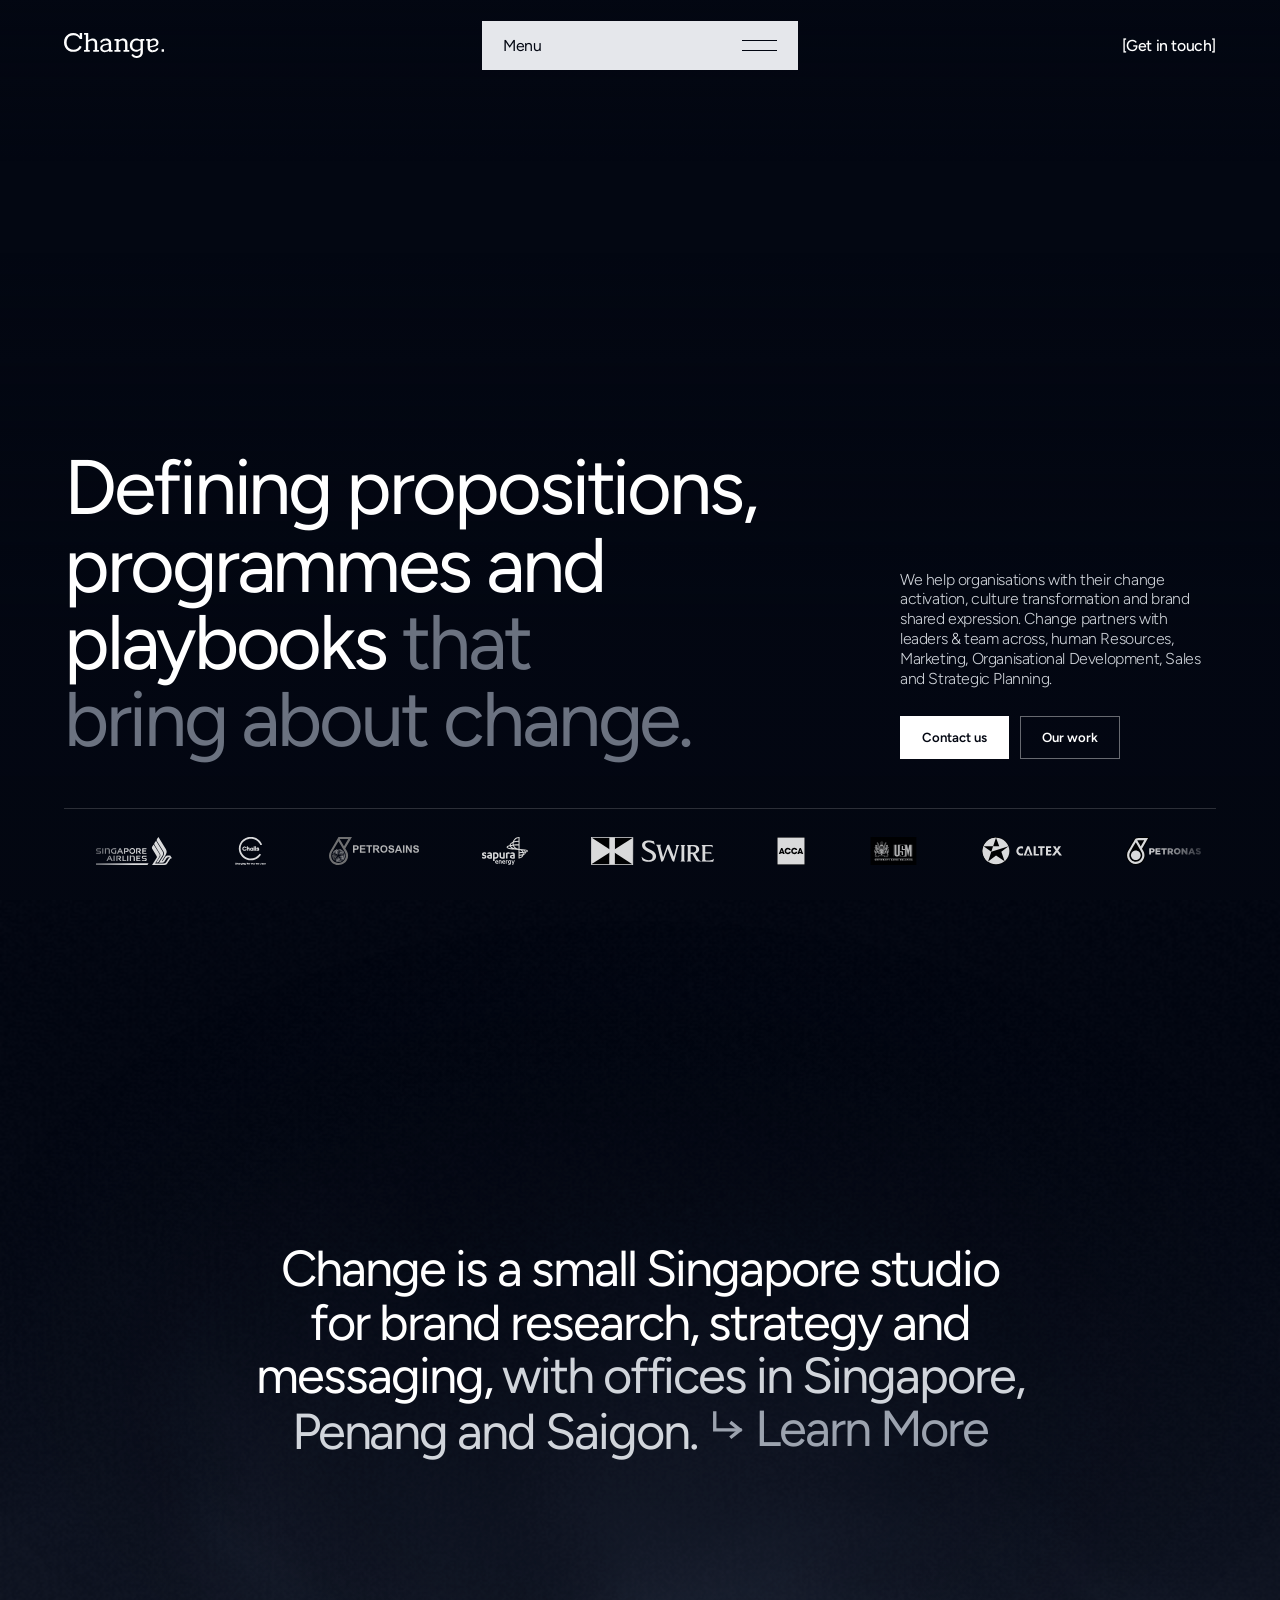
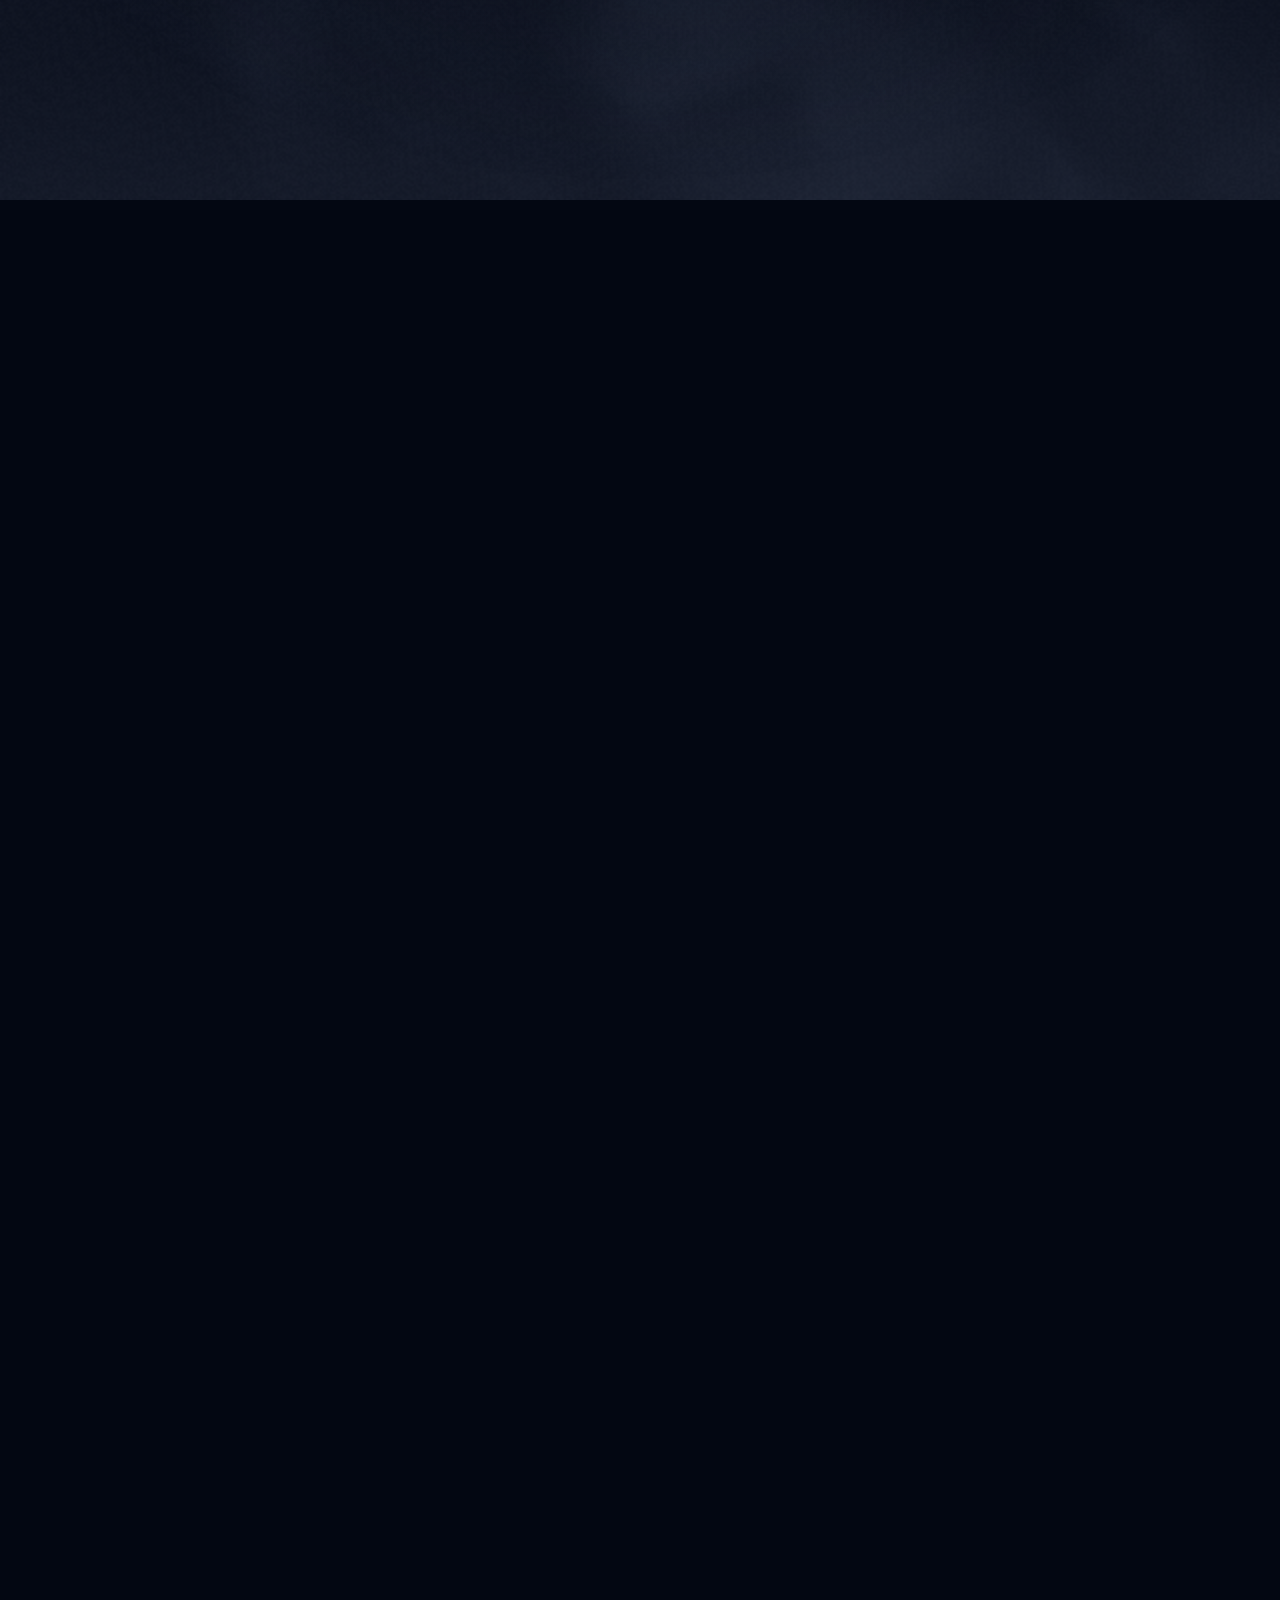
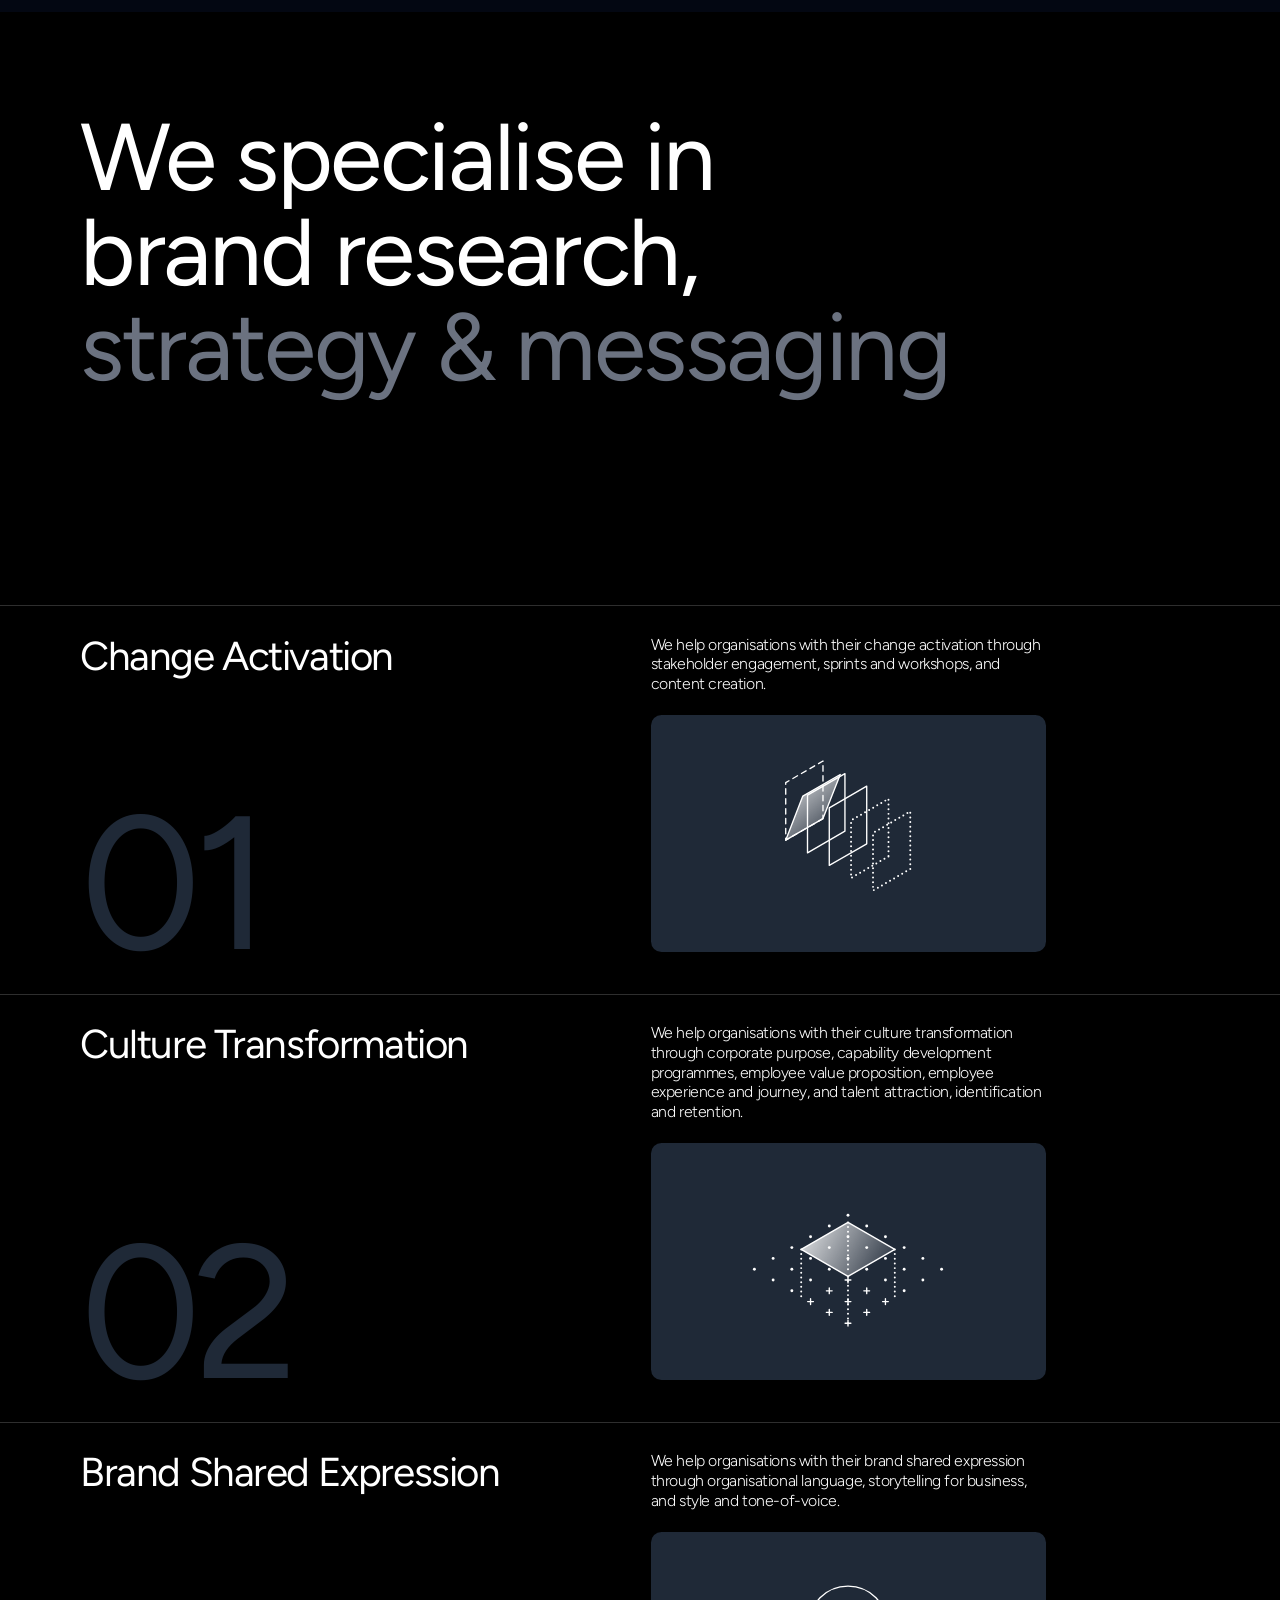
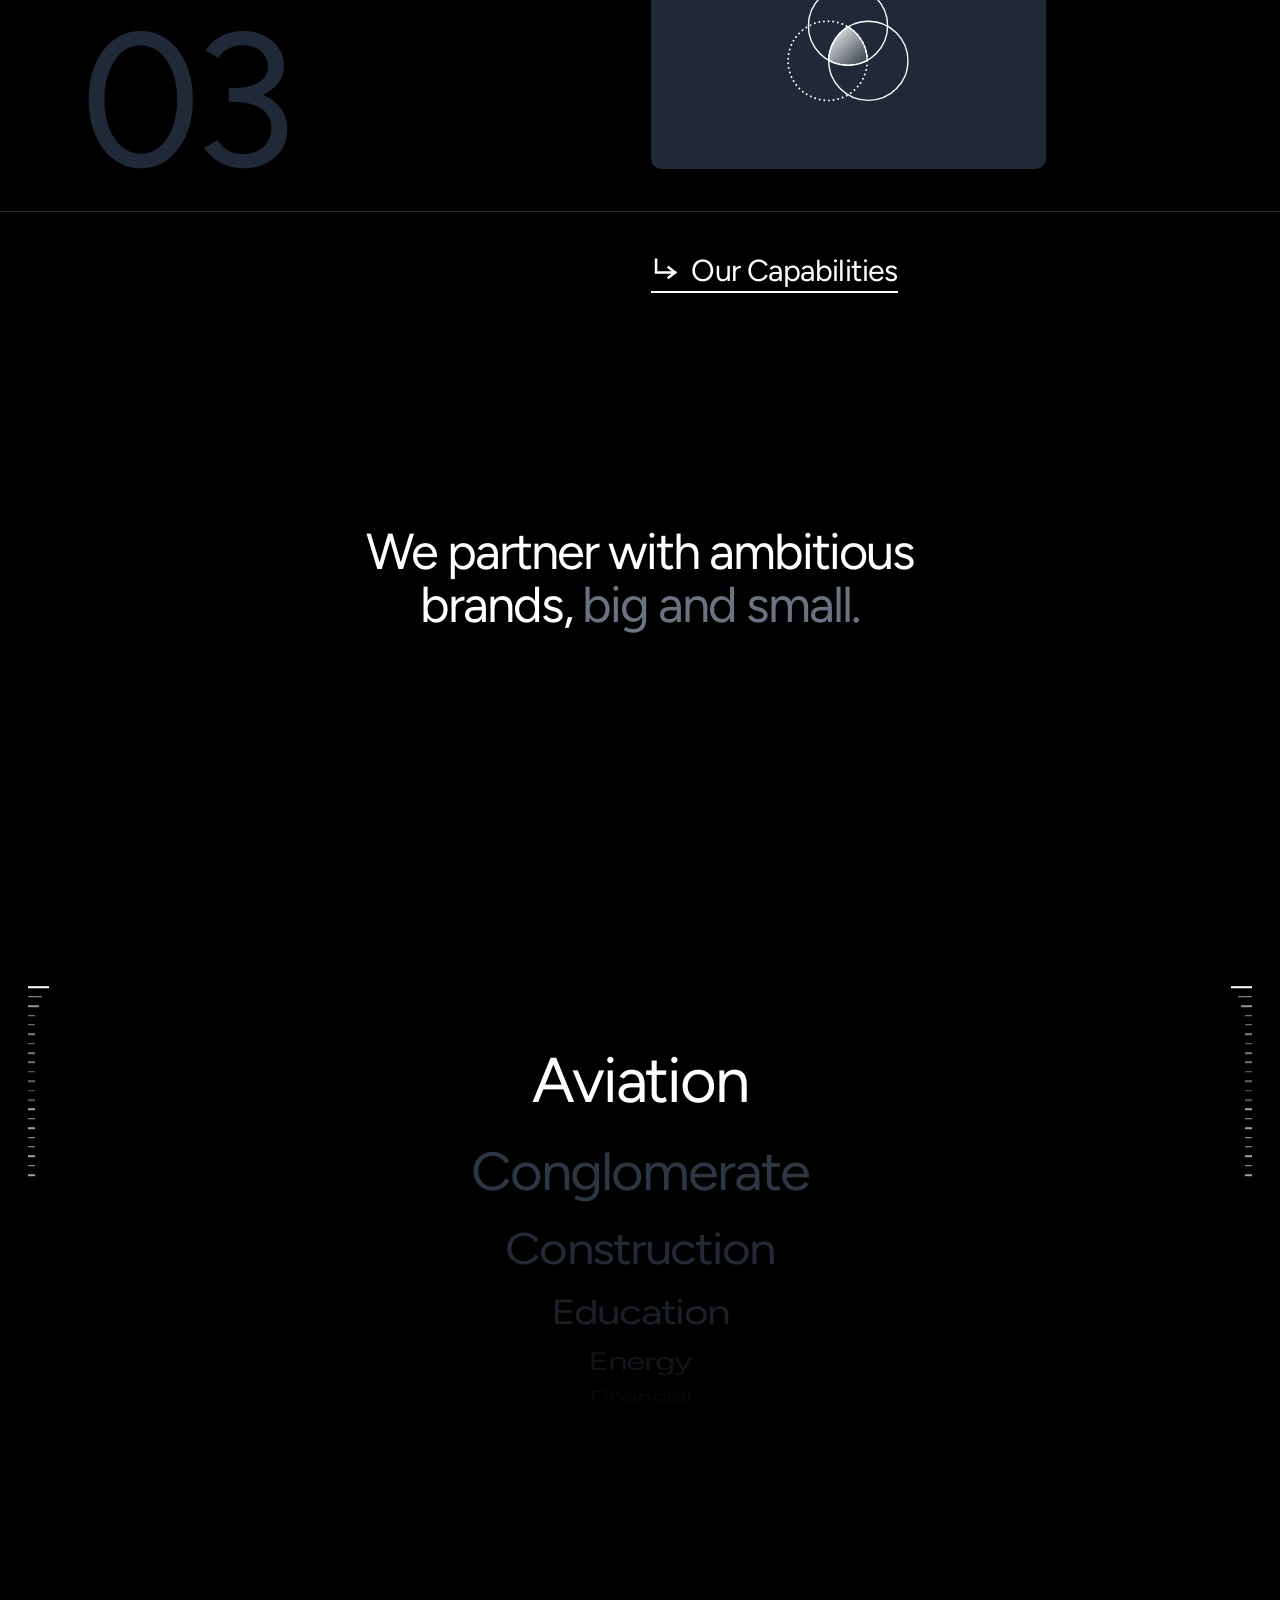
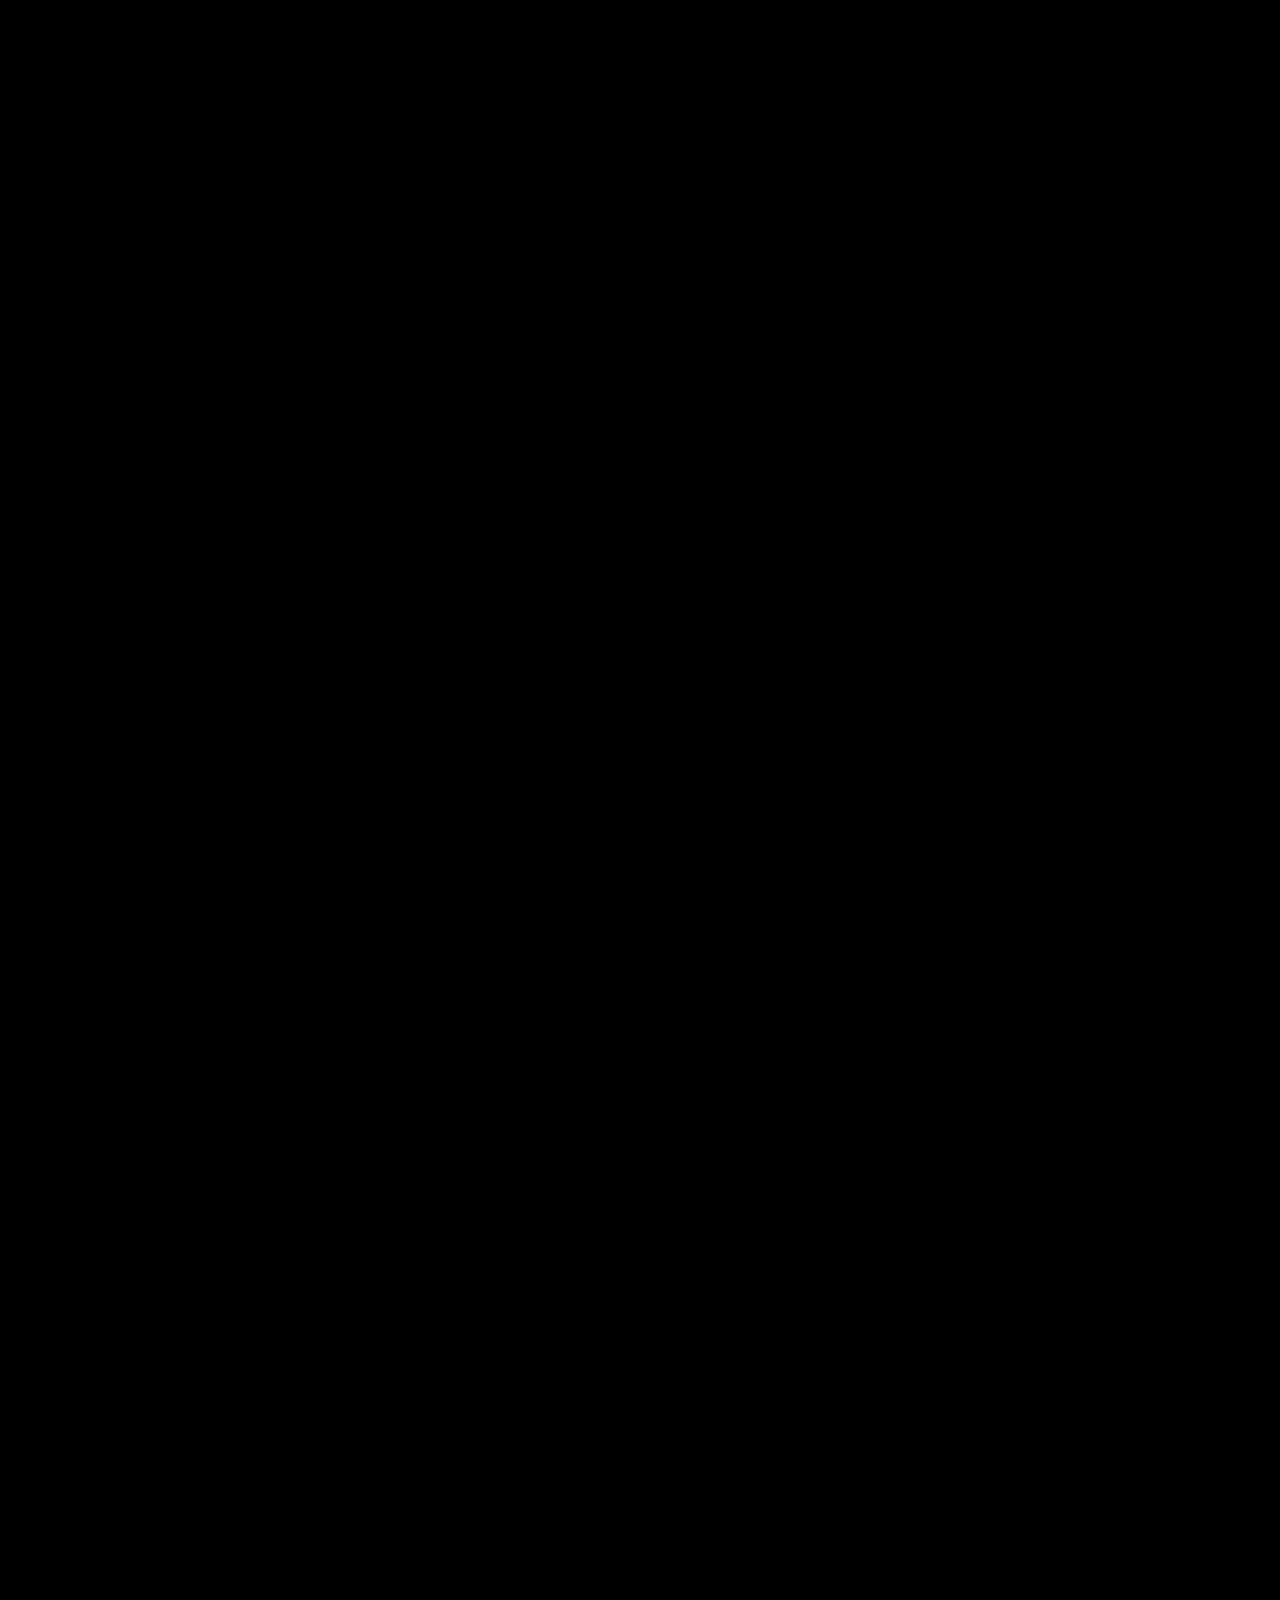
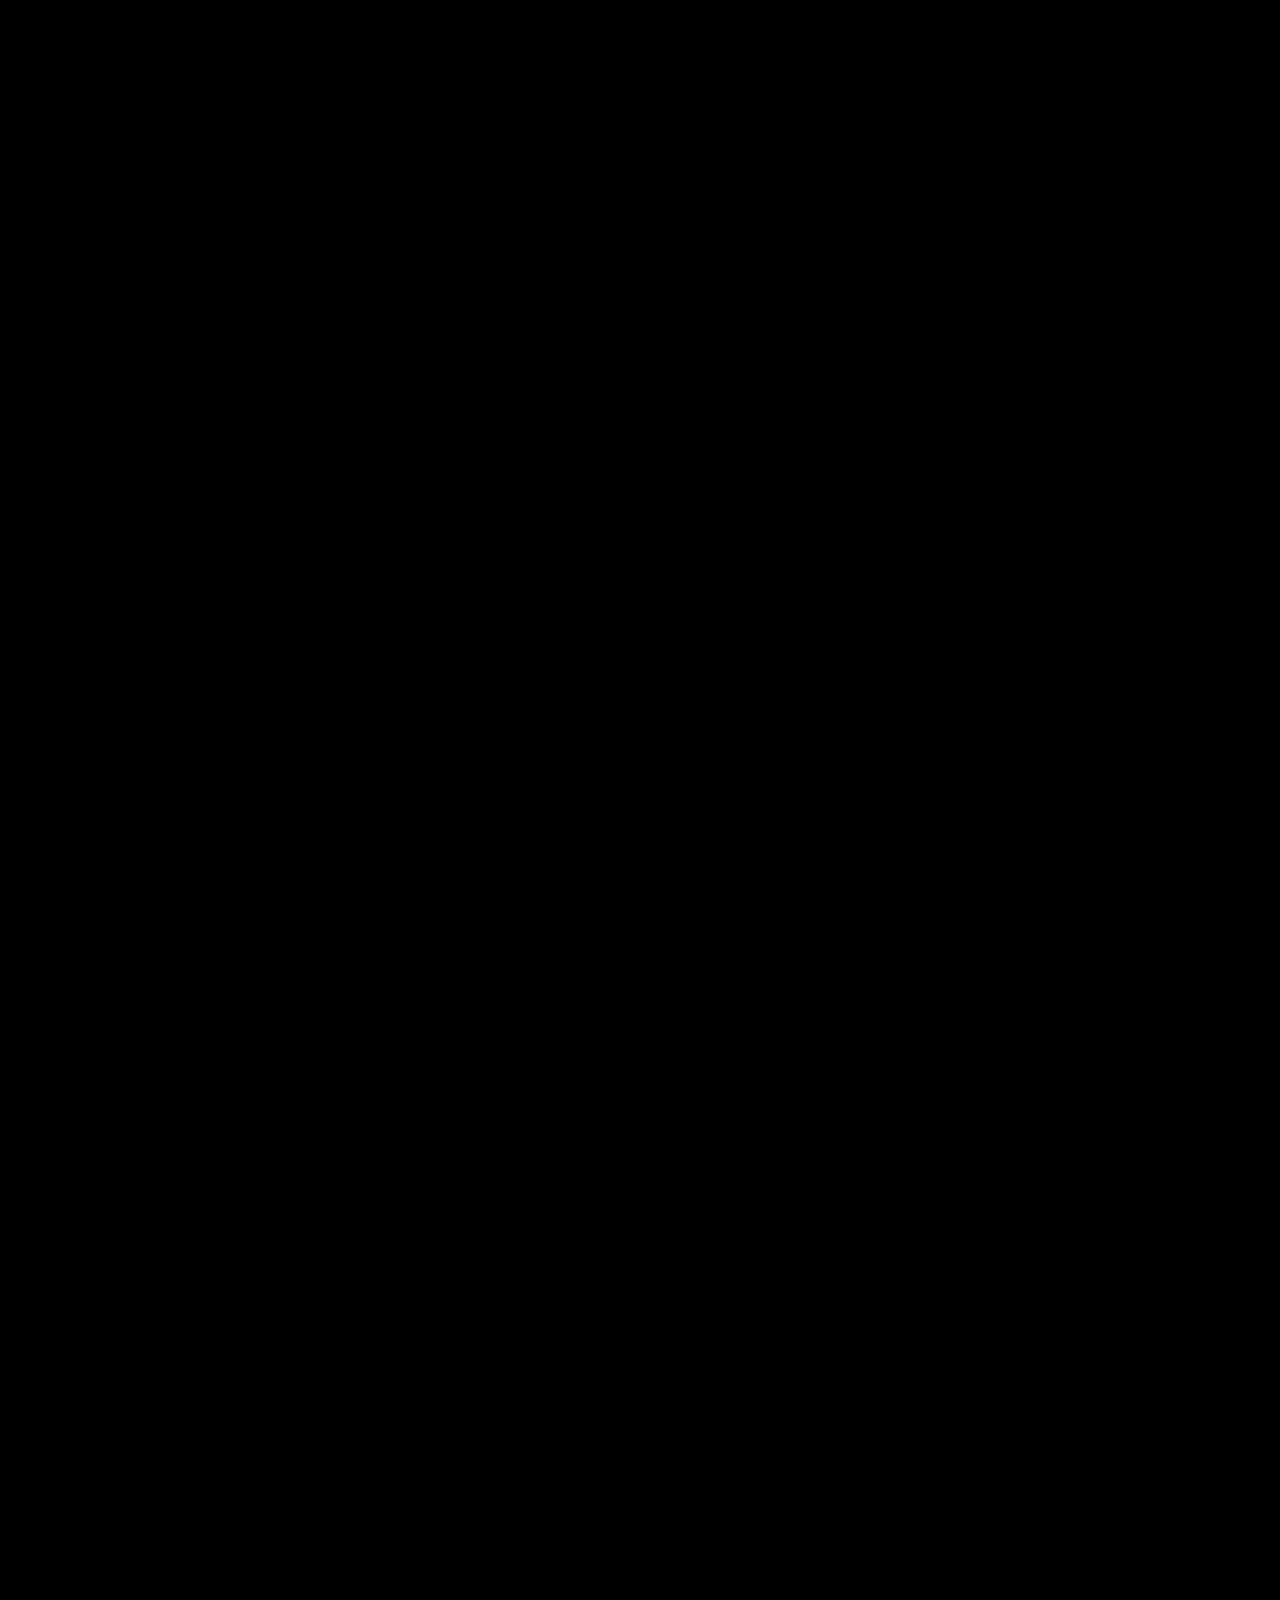
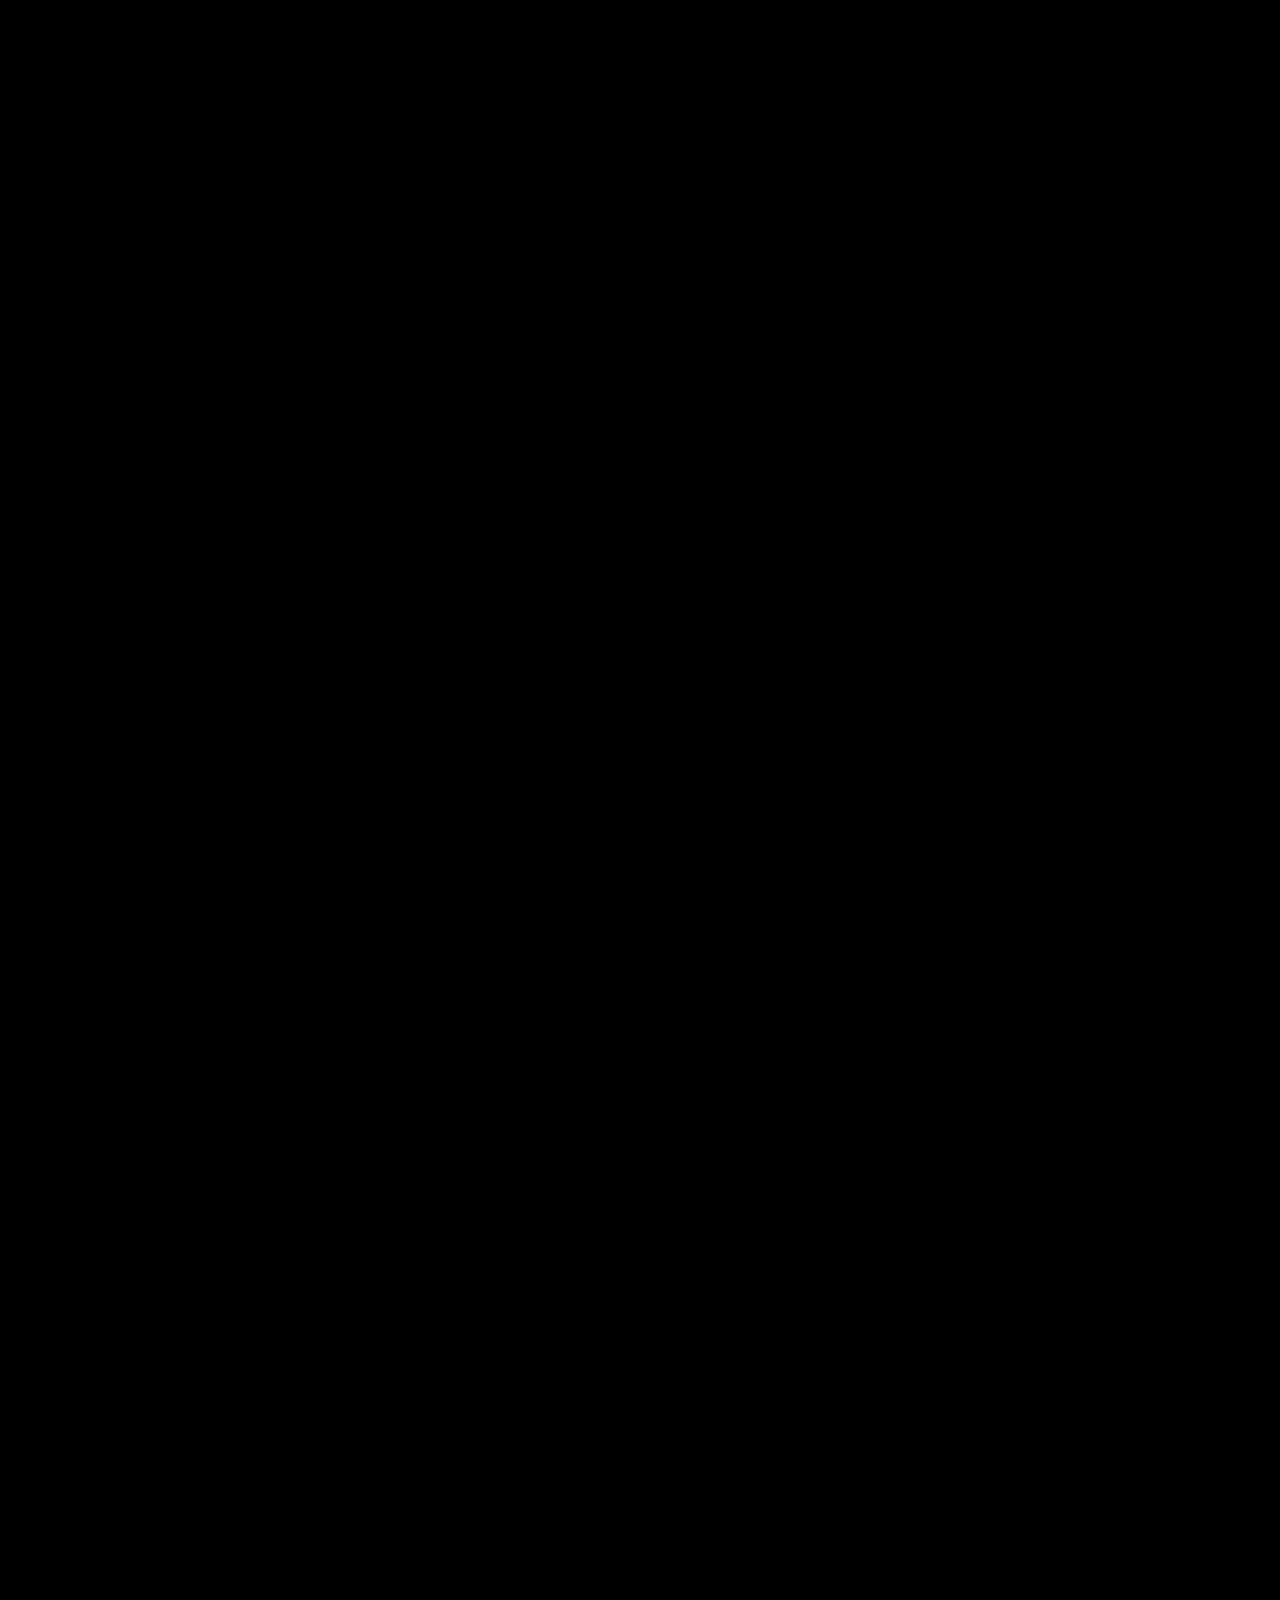
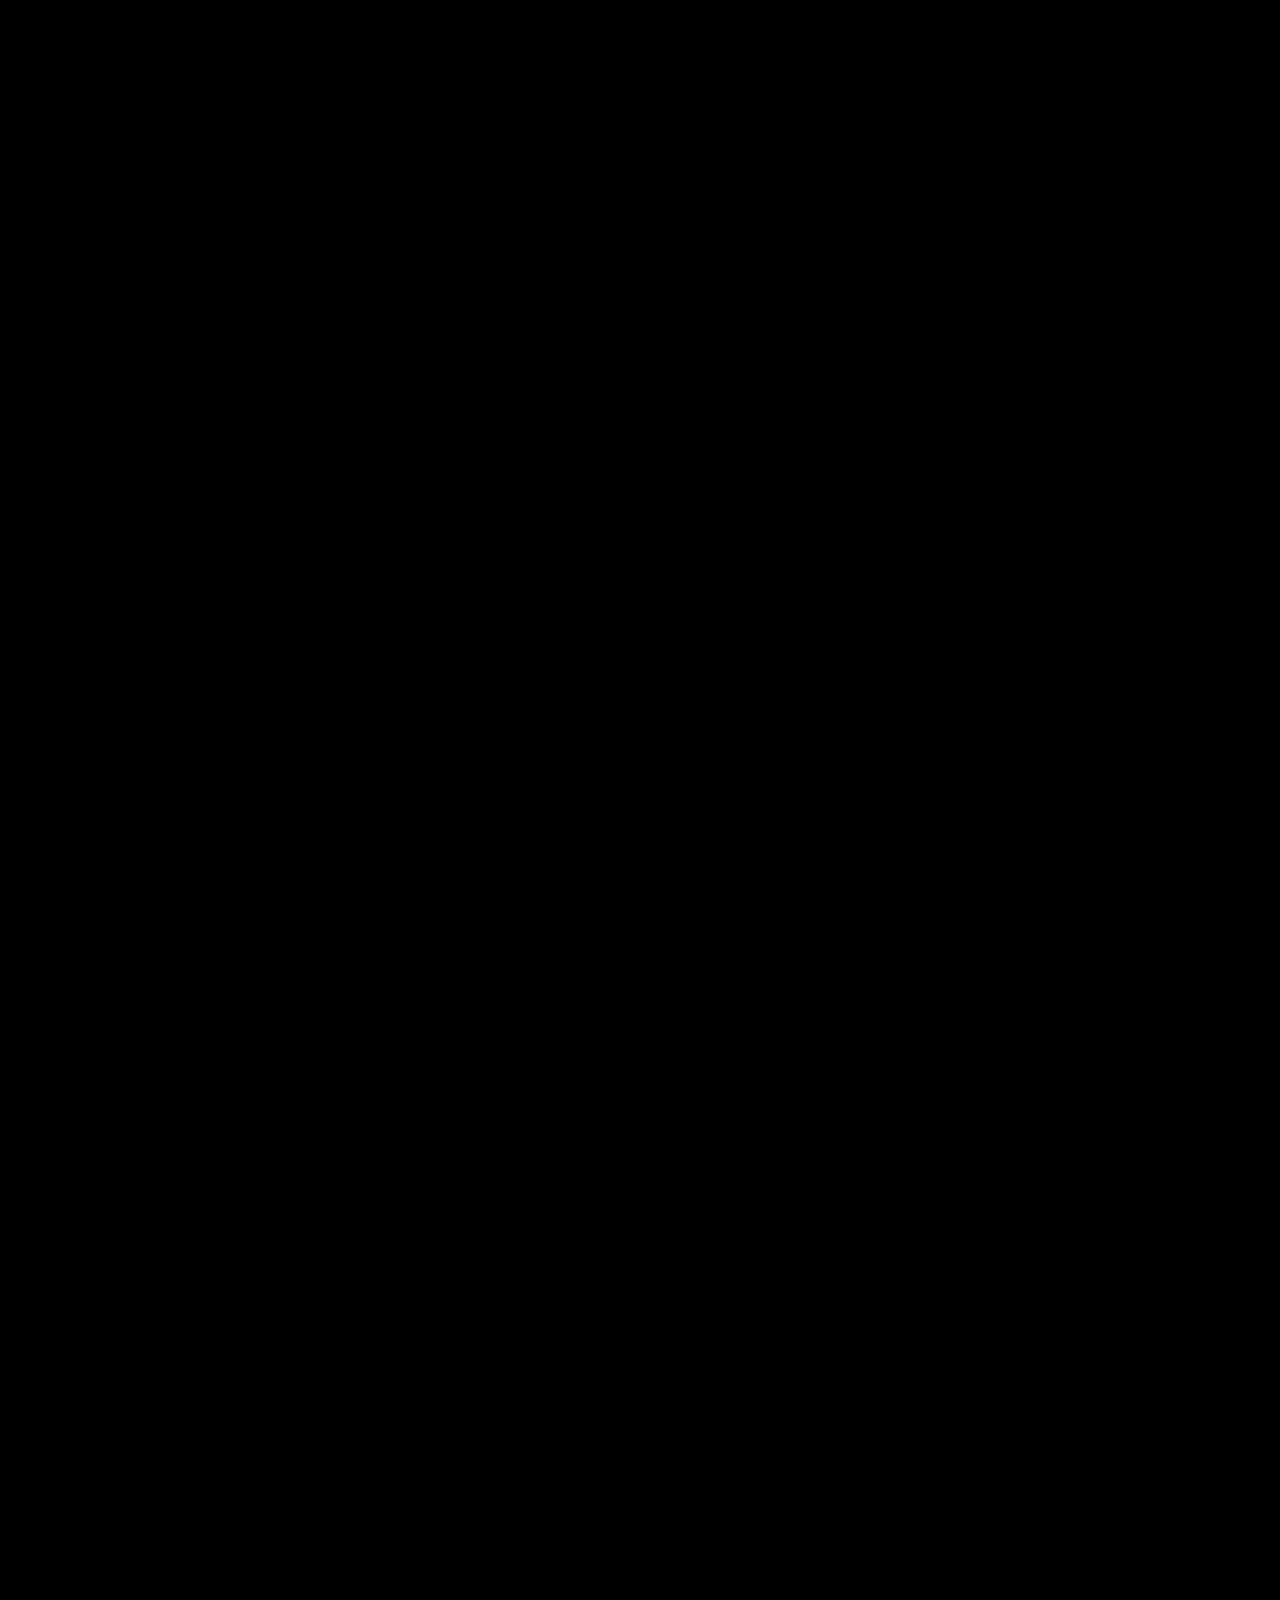
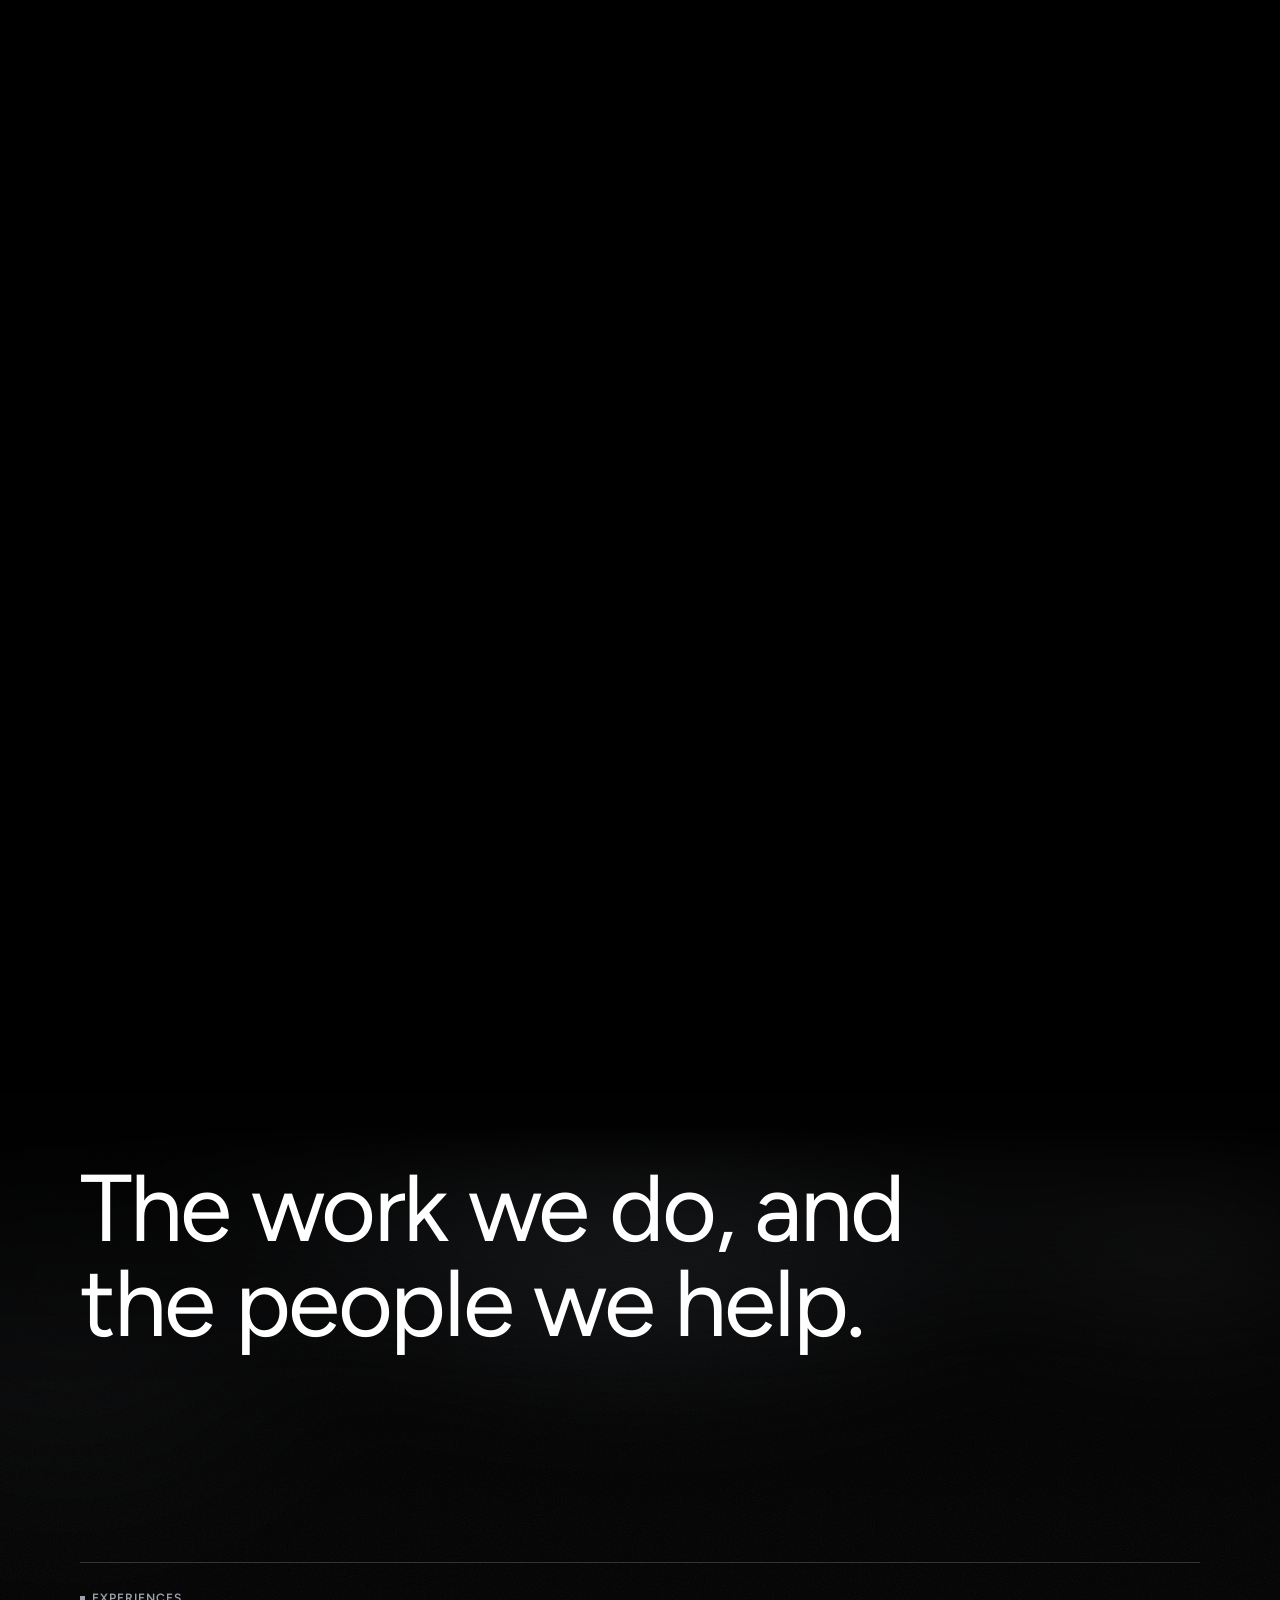
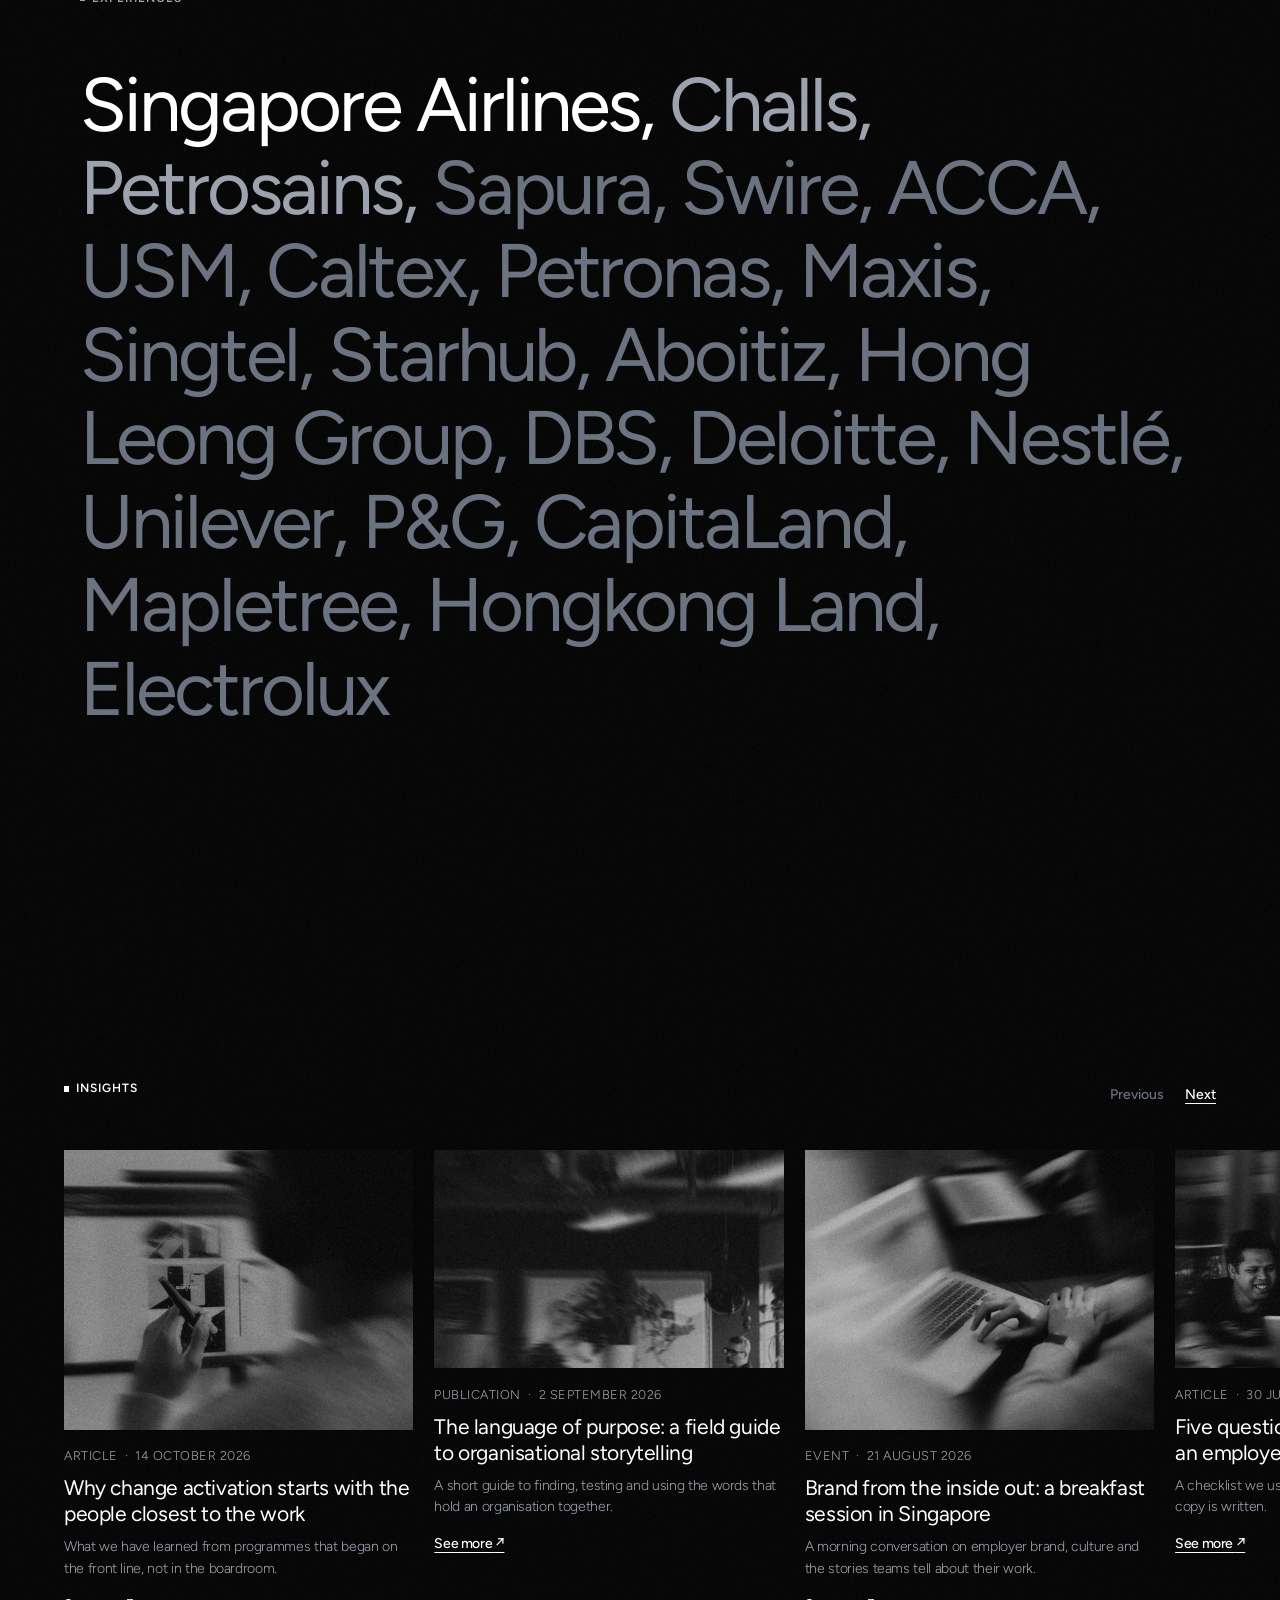
==== commit e10bf0b3: "Experiences: more clients, cursor-following logo card with wipe transition - Add nine clients to the" ====
--- a/index.html
+++ b/index.html
@@ -123,7 +123,7 @@
 </div>
 </section>
 
-<!-- EXPERIENCES: client names (case-study clients first and linked); logo card follows the active name -->
+<!-- EXPERIENCES: client names (case-study clients first and linked); the logo card follows the cursor and wipes to the active client's logo -->
 <section class="pg-exl" data-theme="dark" data-theme-stop="dark" data-flip aria-labelledby="pg-exl-h">
 <div class="pg-exl__shader" aria-hidden="true"></div>
 <svg class="pg-exl__grain" aria-hidden="true" focusable="false"><filter id="pg-grain-exl" x="0" y="0" width="100%" height="100%"><feTurbulence type="fractalNoise" baseFrequency="0.9" numOctaves="3" stitchTiles="stitch"></feTurbulence><feColorMatrix type="saturate" values="0"></feColorMatrix></filter><rect width="100%" height="100%" filter="url(#pg-grain-exl)"></rect></svg>
@@ -131,8 +131,8 @@
 <div class="chg-sh pg-exl__head">
 <h2 class="label chg-sh__label" id="pg-exl-h">EXPERIENCES</h2>
 </div>
-<p class="pg-exl__list"><a class="pg-exl__name is-active" href="experiences.html" aria-current="true" data-logo="assets/logos/ticker/singapore-airlines.svg">Singapore Airlines<span class="pg-exl__comma" aria-hidden="true">,</span></a> <a class="pg-exl__name" href="experiences.html" data-logo="assets/logos/challs.svg">Challs<span class="pg-exl__comma" aria-hidden="true">,</span></a> <a class="pg-exl__name" href="experiences.html" data-logo="assets/logos/petrosains.svg">Petrosains<span class="pg-exl__comma" aria-hidden="true">,</span></a> <span class="pg-exl__name pg-exl__name--plain" data-logo="assets/logos/sapura-energy.svg">Sapura<span class="pg-exl__comma" aria-hidden="true">,</span></span> <span class="pg-exl__name pg-exl__name--plain" data-logo="assets/logos/swire.svg">Swire<span class="pg-exl__comma" aria-hidden="true">,</span></span> <span class="pg-exl__name pg-exl__name--plain" data-logo="assets/logos/acca.svg">ACCA<span class="pg-exl__comma" aria-hidden="true">,</span></span> <span class="pg-exl__name pg-exl__name--plain" data-logo="assets/logos/ticker/universiti-sains-malaysia.svg">USM<span class="pg-exl__comma" aria-hidden="true">,</span></span> <span class="pg-exl__name pg-exl__name--plain" data-logo="assets/logos/caltex.svg">Caltex<span class="pg-exl__comma" aria-hidden="true">,</span></span> <span class="pg-exl__name pg-exl__name--plain" data-logo="assets/logos/petronas-brands.svg">Petronas<span class="pg-exl__comma" aria-hidden="true">,</span></span> <span class="pg-exl__name pg-exl__name--plain" data-logo="assets/logos/maxis.svg">Maxis<span class="pg-exl__comma" aria-hidden="true">,</span></span> <span class="pg-exl__name pg-exl__name--plain" data-logo="assets/logos/singtel.svg">Singtel<span class="pg-exl__comma" aria-hidden="true">,</span></span> <span class="pg-exl__name pg-exl__name--plain" data-logo="assets/logos/starhub.svg">Starhub<span class="pg-exl__comma" aria-hidden="true">,</span></span> <span class="pg-exl__name pg-exl__name--plain" data-logo="assets/logos/ticker/aboitiz.svg">Aboitiz<span class="pg-exl__comma" aria-hidden="true">,</span></span> <span class="pg-exl__name pg-exl__name--plain" data-logo="assets/logos/ticker/hong-leong-group.svg">Hong Leong Group</span></p>
-<div class="pg-exl__card" aria-hidden="true"><img class="pg-exl__logo" src="assets/logos/ticker/singapore-airlines.svg" alt="Singapore Airlines"></div>
+<p class="pg-exl__list"><a class="pg-exl__name is-active" href="experiences.html" aria-current="true" data-logo="assets/logos/ticker/singapore-airlines.svg">Singapore Airlines<span class="pg-exl__comma" aria-hidden="true">,</span></a> <a class="pg-exl__name" href="experiences.html" data-logo="assets/logos/challs.svg">Challs<span class="pg-exl__comma" aria-hidden="true">,</span></a> <a class="pg-exl__name" href="experiences.html" data-logo="assets/logos/petrosains.svg">Petrosains<span class="pg-exl__comma" aria-hidden="true">,</span></a> <span class="pg-exl__name pg-exl__name--plain" data-logo="assets/logos/sapura-energy.svg">Sapura<span class="pg-exl__comma" aria-hidden="true">,</span></span> <span class="pg-exl__name pg-exl__name--plain" data-logo="assets/logos/swire.svg">Swire<span class="pg-exl__comma" aria-hidden="true">,</span></span> <span class="pg-exl__name pg-exl__name--plain" data-logo="assets/logos/acca.svg">ACCA<span class="pg-exl__comma" aria-hidden="true">,</span></span> <span class="pg-exl__name pg-exl__name--plain" data-logo="assets/logos/ticker/universiti-sains-malaysia.svg">USM<span class="pg-exl__comma" aria-hidden="true">,</span></span> <span class="pg-exl__name pg-exl__name--plain" data-logo="assets/logos/caltex.svg">Caltex<span class="pg-exl__comma" aria-hidden="true">,</span></span> <span class="pg-exl__name pg-exl__name--plain" data-logo="assets/logos/petronas-brands.svg">Petronas<span class="pg-exl__comma" aria-hidden="true">,</span></span> <span class="pg-exl__name pg-exl__name--plain" data-logo="assets/logos/maxis.svg">Maxis<span class="pg-exl__comma" aria-hidden="true">,</span></span> <span class="pg-exl__name pg-exl__name--plain" data-logo="assets/logos/singtel.svg">Singtel<span class="pg-exl__comma" aria-hidden="true">,</span></span> <span class="pg-exl__name pg-exl__name--plain" data-logo="assets/logos/starhub.svg">Starhub<span class="pg-exl__comma" aria-hidden="true">,</span></span> <span class="pg-exl__name pg-exl__name--plain" data-logo="assets/logos/ticker/aboitiz.svg">Aboitiz<span class="pg-exl__comma" aria-hidden="true">,</span></span> <span class="pg-exl__name pg-exl__name--plain" data-logo="assets/logos/ticker/hong-leong-group.svg">Hong Leong Group<span class="pg-exl__comma" aria-hidden="true">,</span></span> <span class="pg-exl__name pg-exl__name--plain" data-logo="assets/logos/dbs.svg">DBS<span class="pg-exl__comma" aria-hidden="true">,</span></span> <span class="pg-exl__name pg-exl__name--plain" data-logo="assets/logos/deloitte.svg">Deloitte<span class="pg-exl__comma" aria-hidden="true">,</span></span> <span class="pg-exl__name pg-exl__name--plain" data-logo="assets/logos/nestle.svg">Nestlé<span class="pg-exl__comma" aria-hidden="true">,</span></span> <span class="pg-exl__name pg-exl__name--plain" data-logo="assets/logos/unilever.svg">Unilever<span class="pg-exl__comma" aria-hidden="true">,</span></span> <span class="pg-exl__name pg-exl__name--plain" data-logo="assets/logos/procter-gamble.svg">P&amp;G<span class="pg-exl__comma" aria-hidden="true">,</span></span> <span class="pg-exl__name pg-exl__name--plain" data-logo="assets/logos/capitaland.svg">CapitaLand<span class="pg-exl__comma" aria-hidden="true">,</span></span> <span class="pg-exl__name pg-exl__name--plain" data-logo="assets/logos/mapletree.svg">Mapletree<span class="pg-exl__comma" aria-hidden="true">,</span></span> <span class="pg-exl__name pg-exl__name--plain" data-logo="assets/logos/hongkong-land.svg">Hongkong Land<span class="pg-exl__comma" aria-hidden="true">,</span></span> <span class="pg-exl__name pg-exl__name--plain" data-logo="assets/logos/electrolux.svg">Electrolux</span></p>
+<div class="pg-exl__card" aria-hidden="true"><div class="pg-exl__slide"><img class="pg-exl__logo" src="assets/logos/ticker/singapore-airlines.svg" alt="Singapore Airlines"></div></div>
 </section>
 
 <!-- INSIGHTS: dark carousel, 3 cards in view with the 4th peeking; Previous / Next slide one card -->
--- a/css/home.css
+++ b/css/home.css
@@ -229,7 +229,7 @@
 .pg-exl__name:hover,.pg-exl__name.is-active{color:var(--text-primary)}
 a.pg-exl__name:hover{text-decoration:underline;text-decoration-thickness:2px;text-underline-offset:.12em}
 a.pg-exl__name:focus-visible{outline:none;box-shadow:0 0 0 calc(2 * var(--px)) var(--gray-950),0 0 0 calc(4 * var(--px)) #fff}
-.pg-exl__card{position:absolute;z-index:2;right:var(--grid-margin-desktop);bottom:var(--space-16);width:calc(400 * var(--px));aspect-ratio:3 / 2;display:flex;align-items:center;justify-content:center;padding:var(--space-6);box-sizing:border-box;background:var(--gray-100);color:var(--gray-950);box-shadow:0 calc(24 * var(--px)) calc(60 * var(--px)) rgba(0,0,0,.4)}
+.pg-exl__card{position:absolute;z-index:2;right:var(--grid-margin-desktop);bottom:var(--space-16);width:calc(400 * var(--px));aspect-ratio:3 / 2;overflow:hidden;box-sizing:border-box;background:var(--gray-100);color:var(--gray-950);box-shadow:0 calc(24 * var(--px)) calc(60 * var(--px)) rgba(0,0,0,.4)}
 .pg-exl__logo{display:block;max-width:70%;max-height:40%;width:auto;height:auto;object-fit:contain}
 .pg-exl__mark{font-size:max(18px, calc(30 * var(--px)));font-weight:600;line-height:1.1;letter-spacing:-0.03em;text-align:center}
 @media (max-width:767px){.pg-exl__list{font-size:calc(36 * var(--px));line-height:1.12}.pg-exl__name{display:block;white-space:nowrap;overflow:hidden;text-overflow:ellipsis}.pg-exl__comma{display:none}.pg-exl__card{right:var(--grid-margin-desktop);left:auto;bottom:var(--space-5);width:62%}.pg-exl__mark{font-size:max(14.7px, calc(20 * var(--px)))}}
@@ -396,3 +396,12 @@
 @media (prefers-reduced-motion:reduce){[data-flip]{transition:none}}
 /* the Experiences grain fades in from the top edge so there is no seam against the section above when both are dark */
 .pg-exl > .pg-exl__grain{-webkit-mask-image:linear-gradient(180deg,transparent 0,#000 calc(480 * var(--px)));mask-image:linear-gradient(180deg,transparent 0,#000 calc(480 * var(--px)))}
+/* Experiences logo card. Each logo is a slide; a new slide wipes in over the old one (js/home.js).
+   With a mouse the card follows the cursor over the client list; on touch it stays bottom right. */
+.pg-exl__slide{position:absolute;inset:0;display:flex;align-items:center;justify-content:center;padding:var(--space-6);box-sizing:border-box;background:var(--gray-100)}
+.pg-exl__slide > *{flex:none}
+.pg-exl__card.is-follow{left:0;top:0;right:auto;bottom:auto;width:calc(320 * var(--px));pointer-events:none;translate:var(--cx,0px) var(--cy,0px);opacity:0;scale:.86;transform-origin:0 0;transition:opacity var(--duration-base) var(--ease-out-expo),scale var(--duration-slow) var(--ease-out-expo);will-change:translate}
+.pg-exl__card.is-follow.is-on{opacity:1;scale:1}
+@media (prefers-reduced-motion:reduce){.pg-exl__card.is-follow{transition:none;scale:1}}
+/* on touch the card stays bottom right: leave room under the list so it does not cover the last names */
+@media (max-width:767px){.pg-exl__list:has(+ .pg-exl__card:not(.is-follow)){padding-bottom:calc(170 * var(--px))}}
--- a/css/site.css
+++ b/css/site.css
@@ -74,9 +74,6 @@
   }
 }
 
-/* ---- Home / Experiences: logo card follows the active name ---- */
-.pg-exl__card{transition:opacity var(--duration-base) var(--ease-out-expo)}
-.pg-exl__card.is-empty{opacity:0}
 
 /* ---- Home / Insights carousel ---- */
 .pg-insh__viewport{touch-action:pan-y}
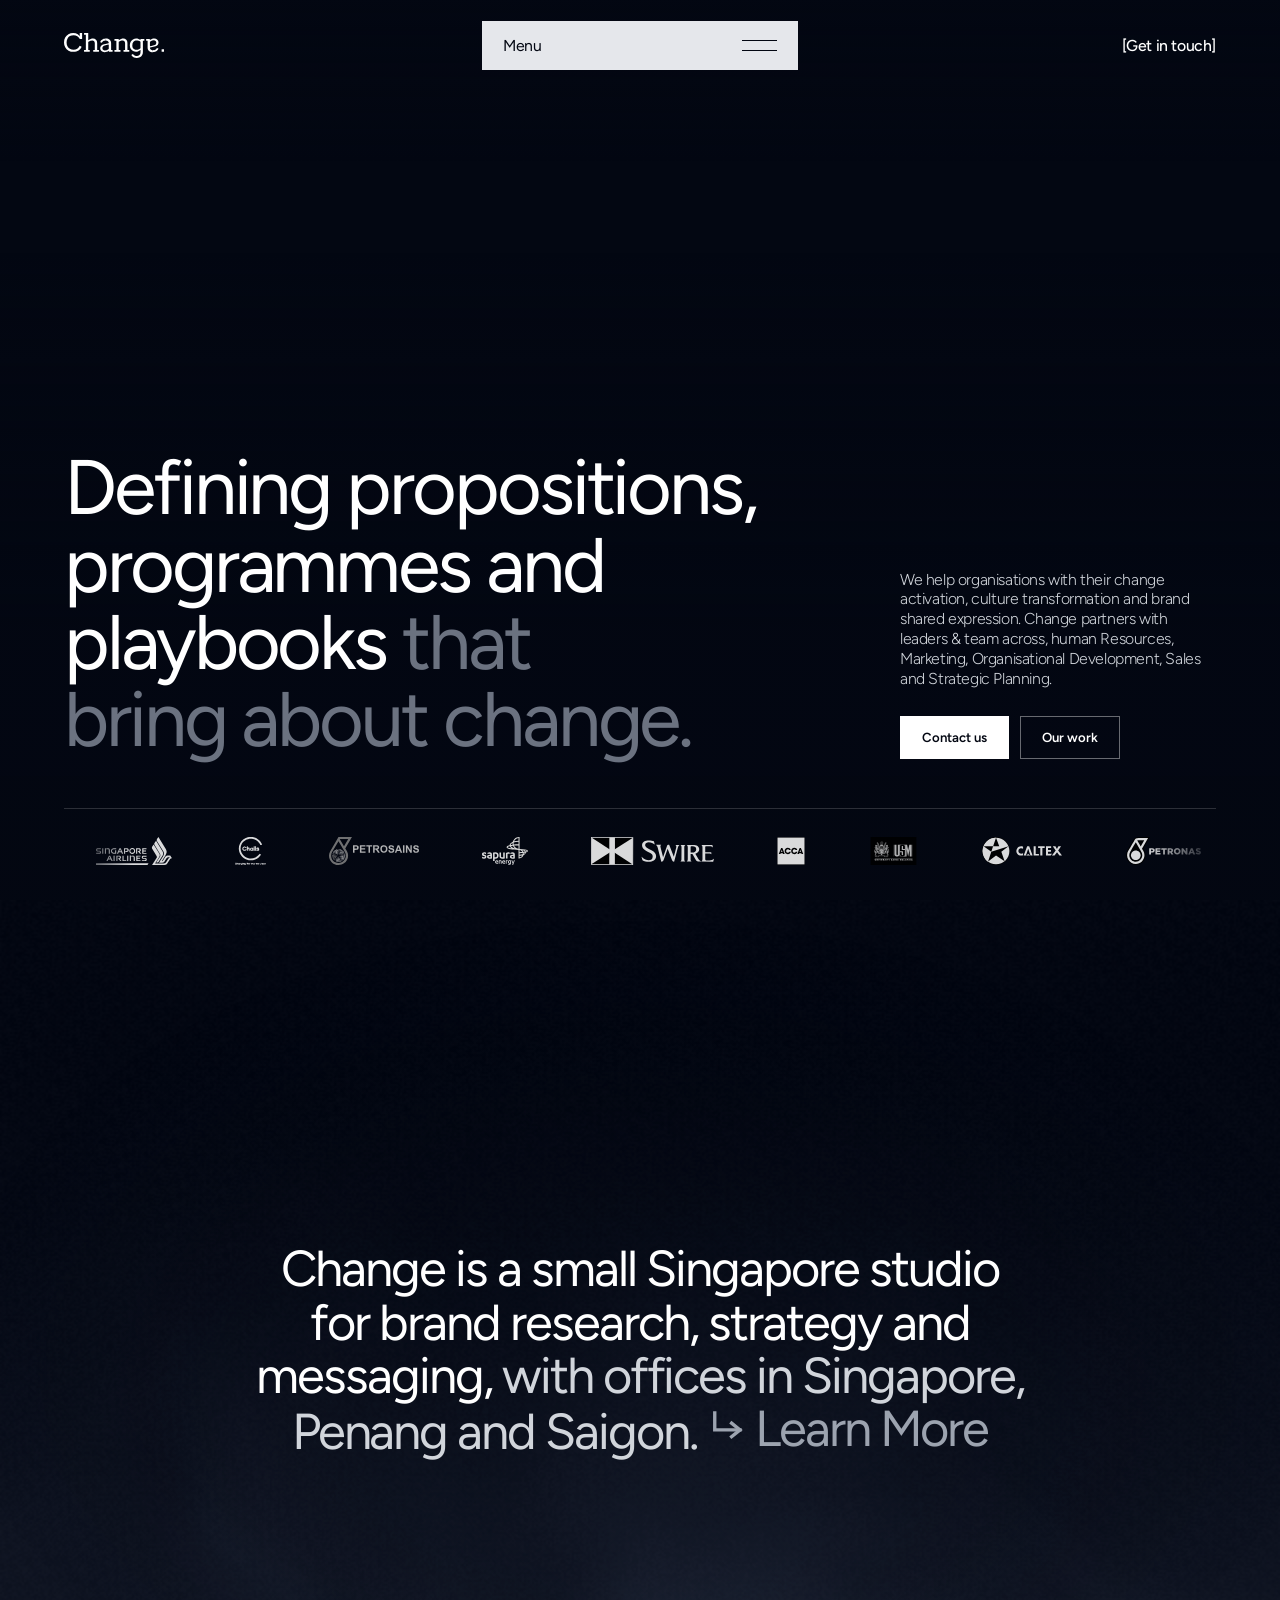
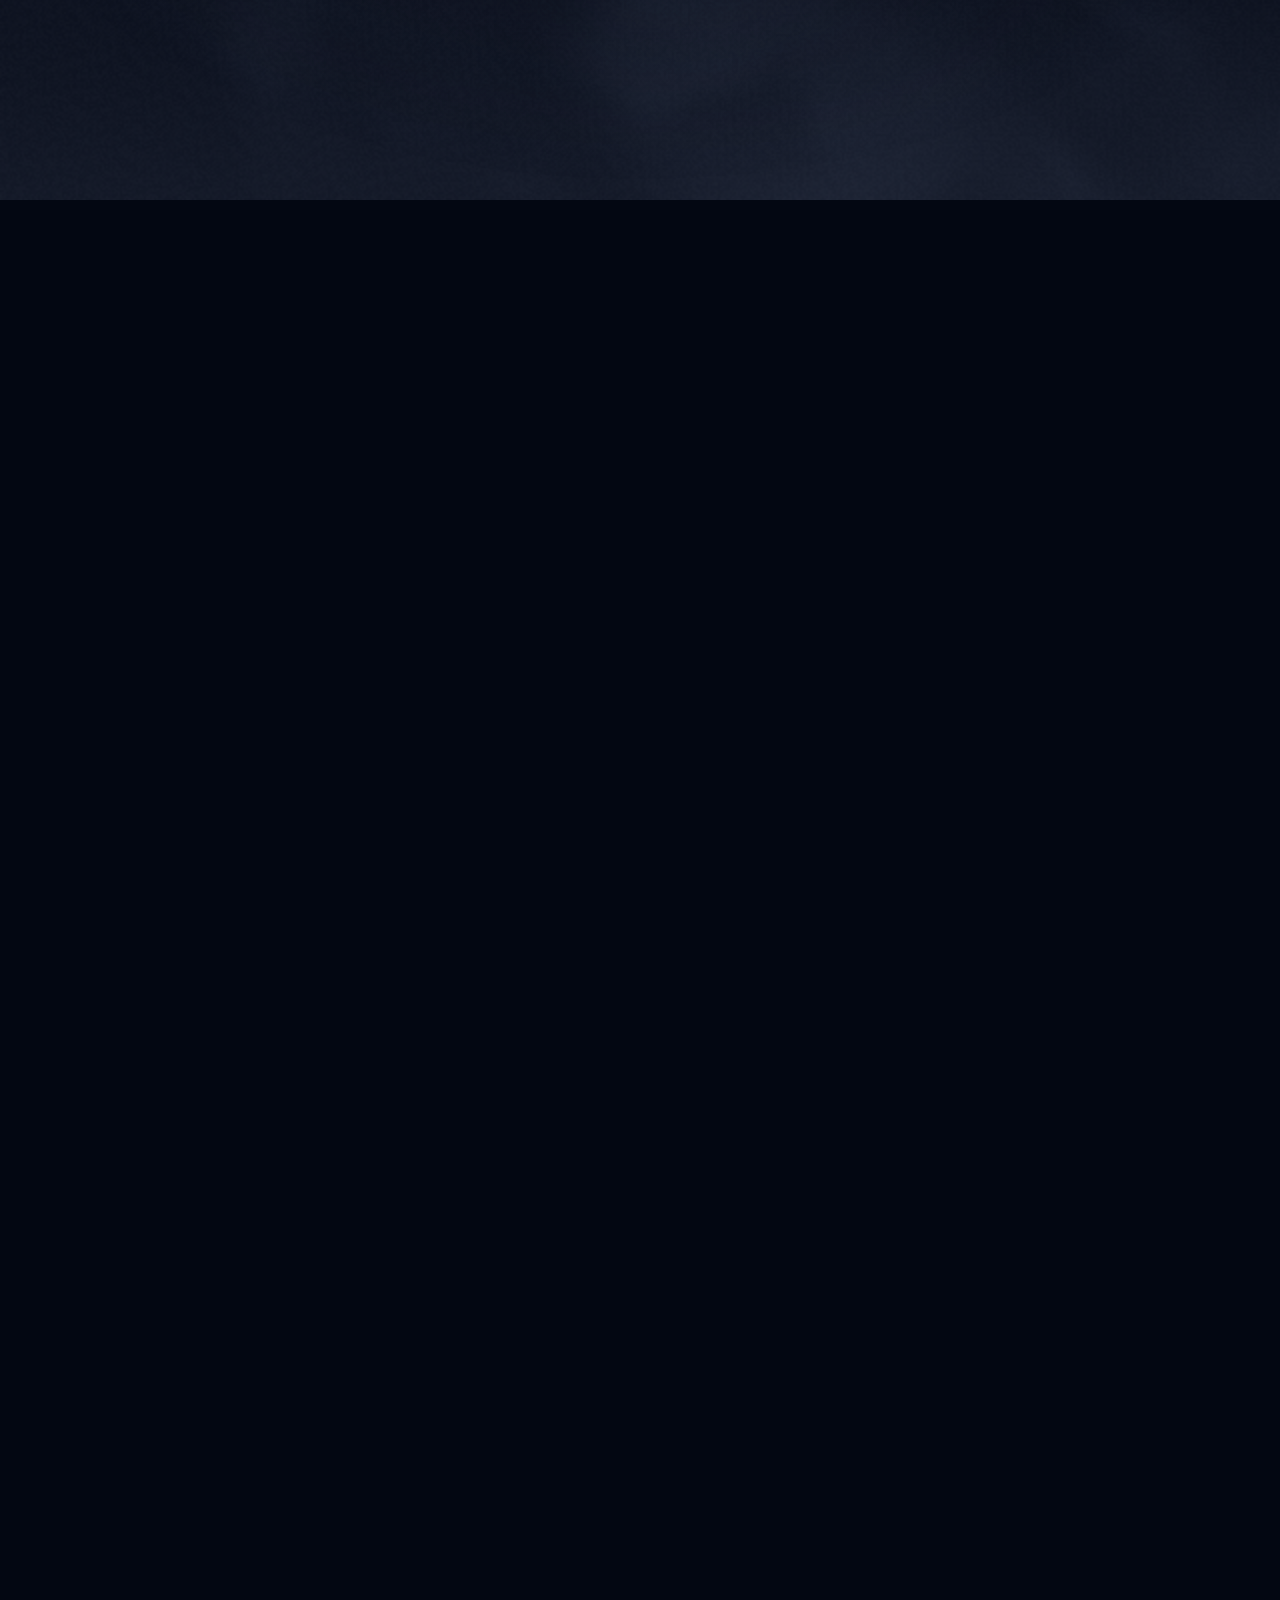
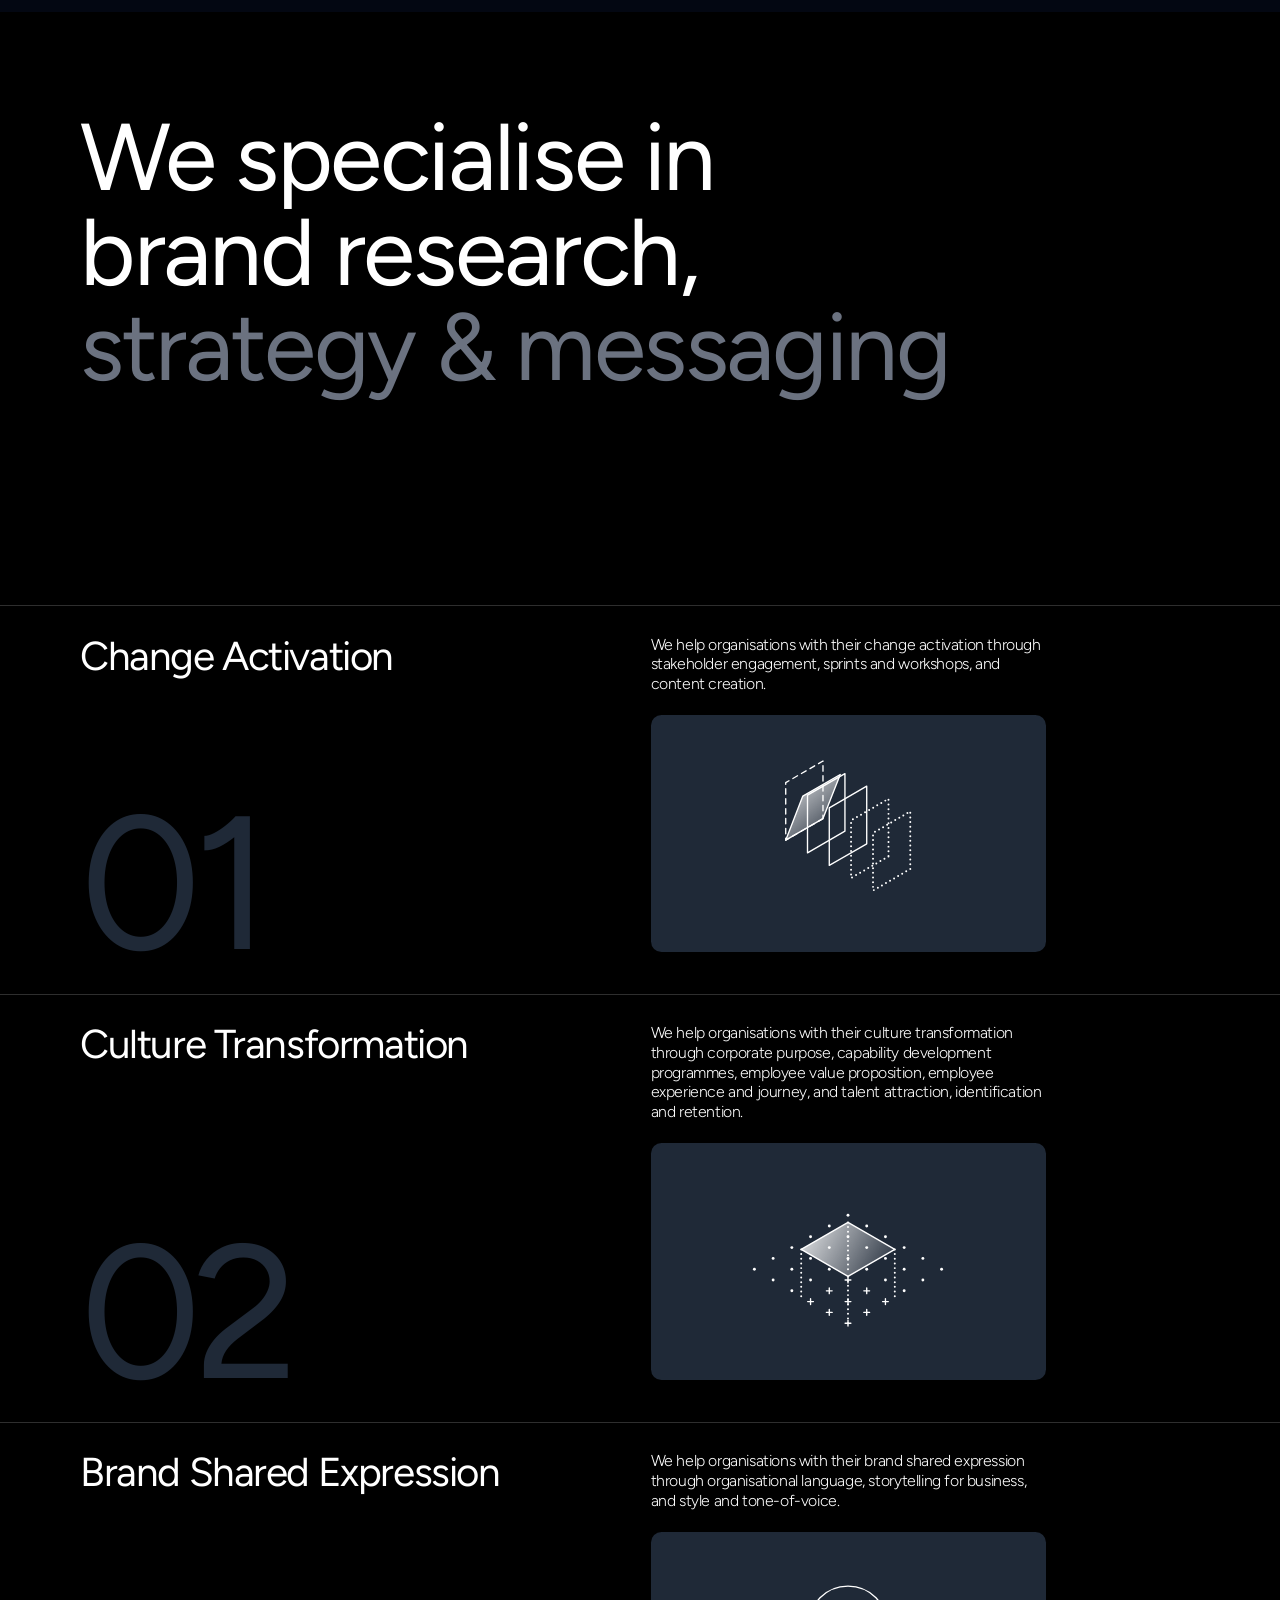
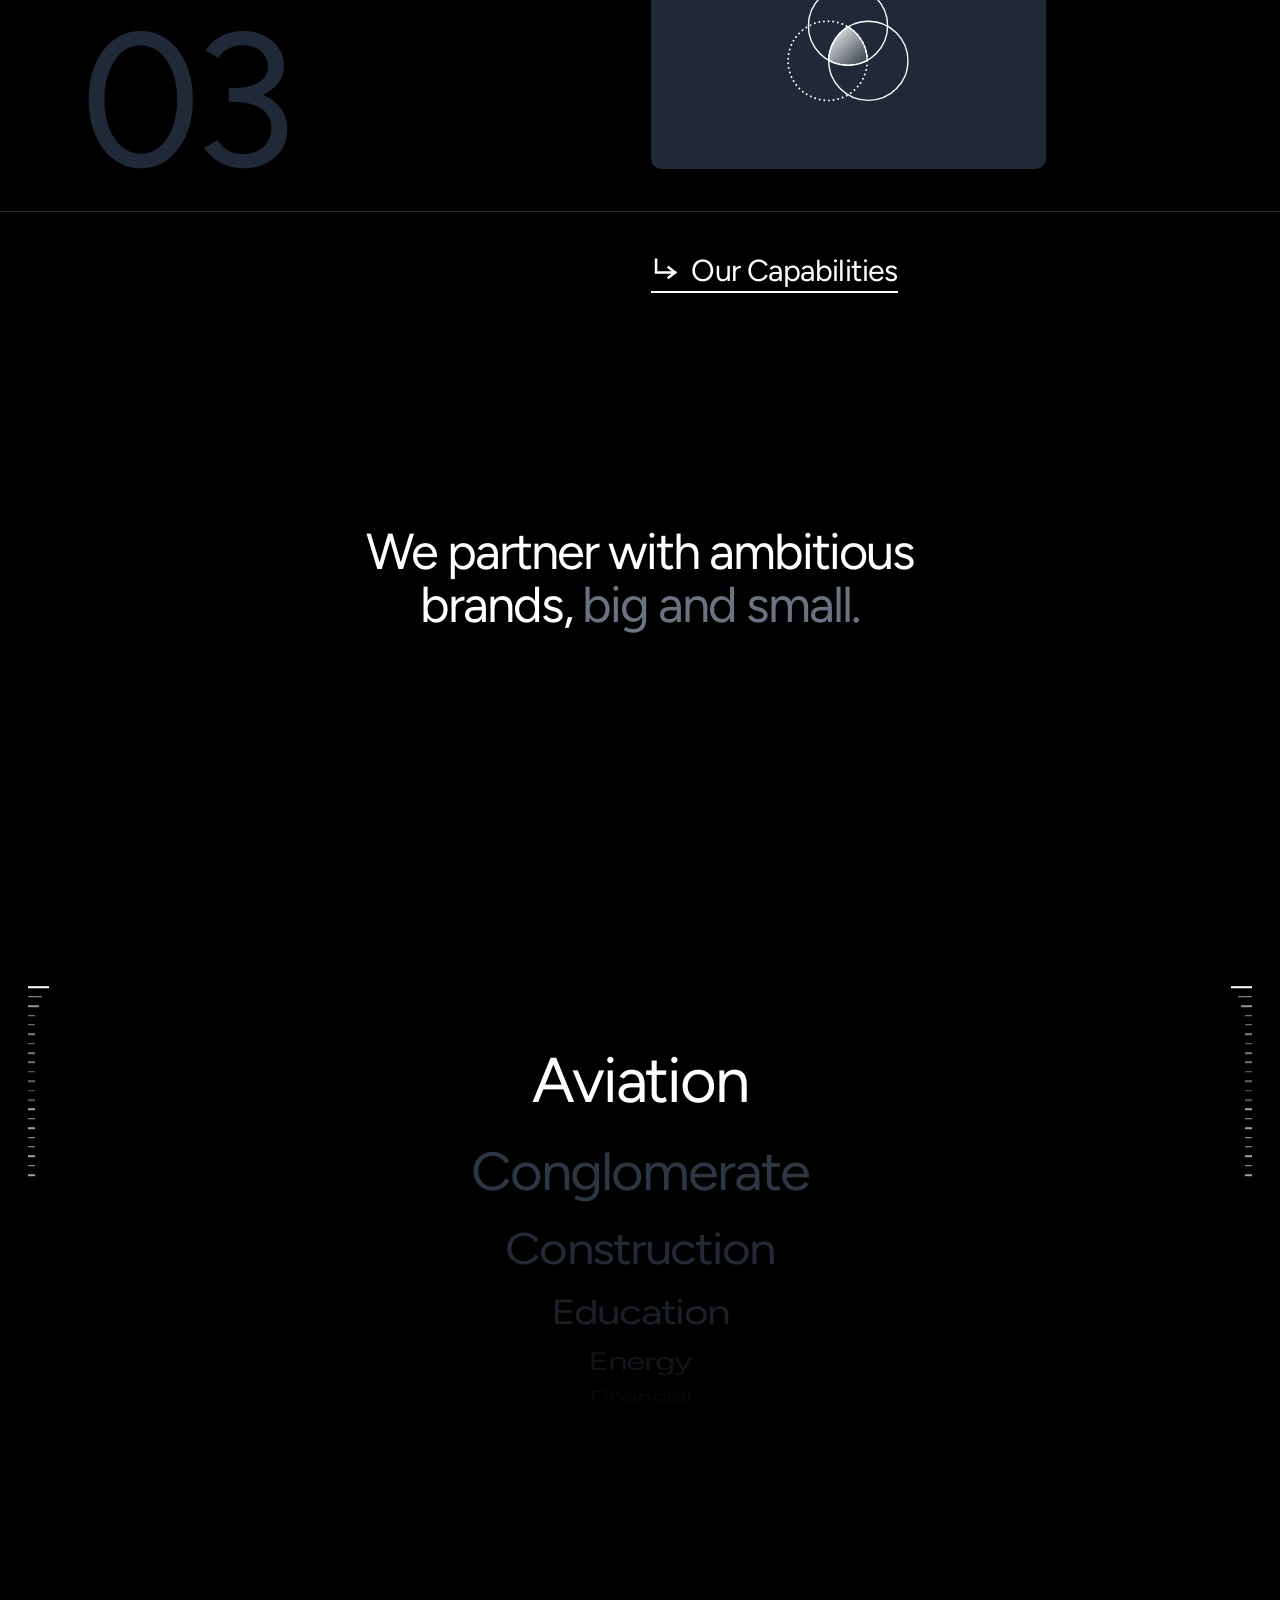
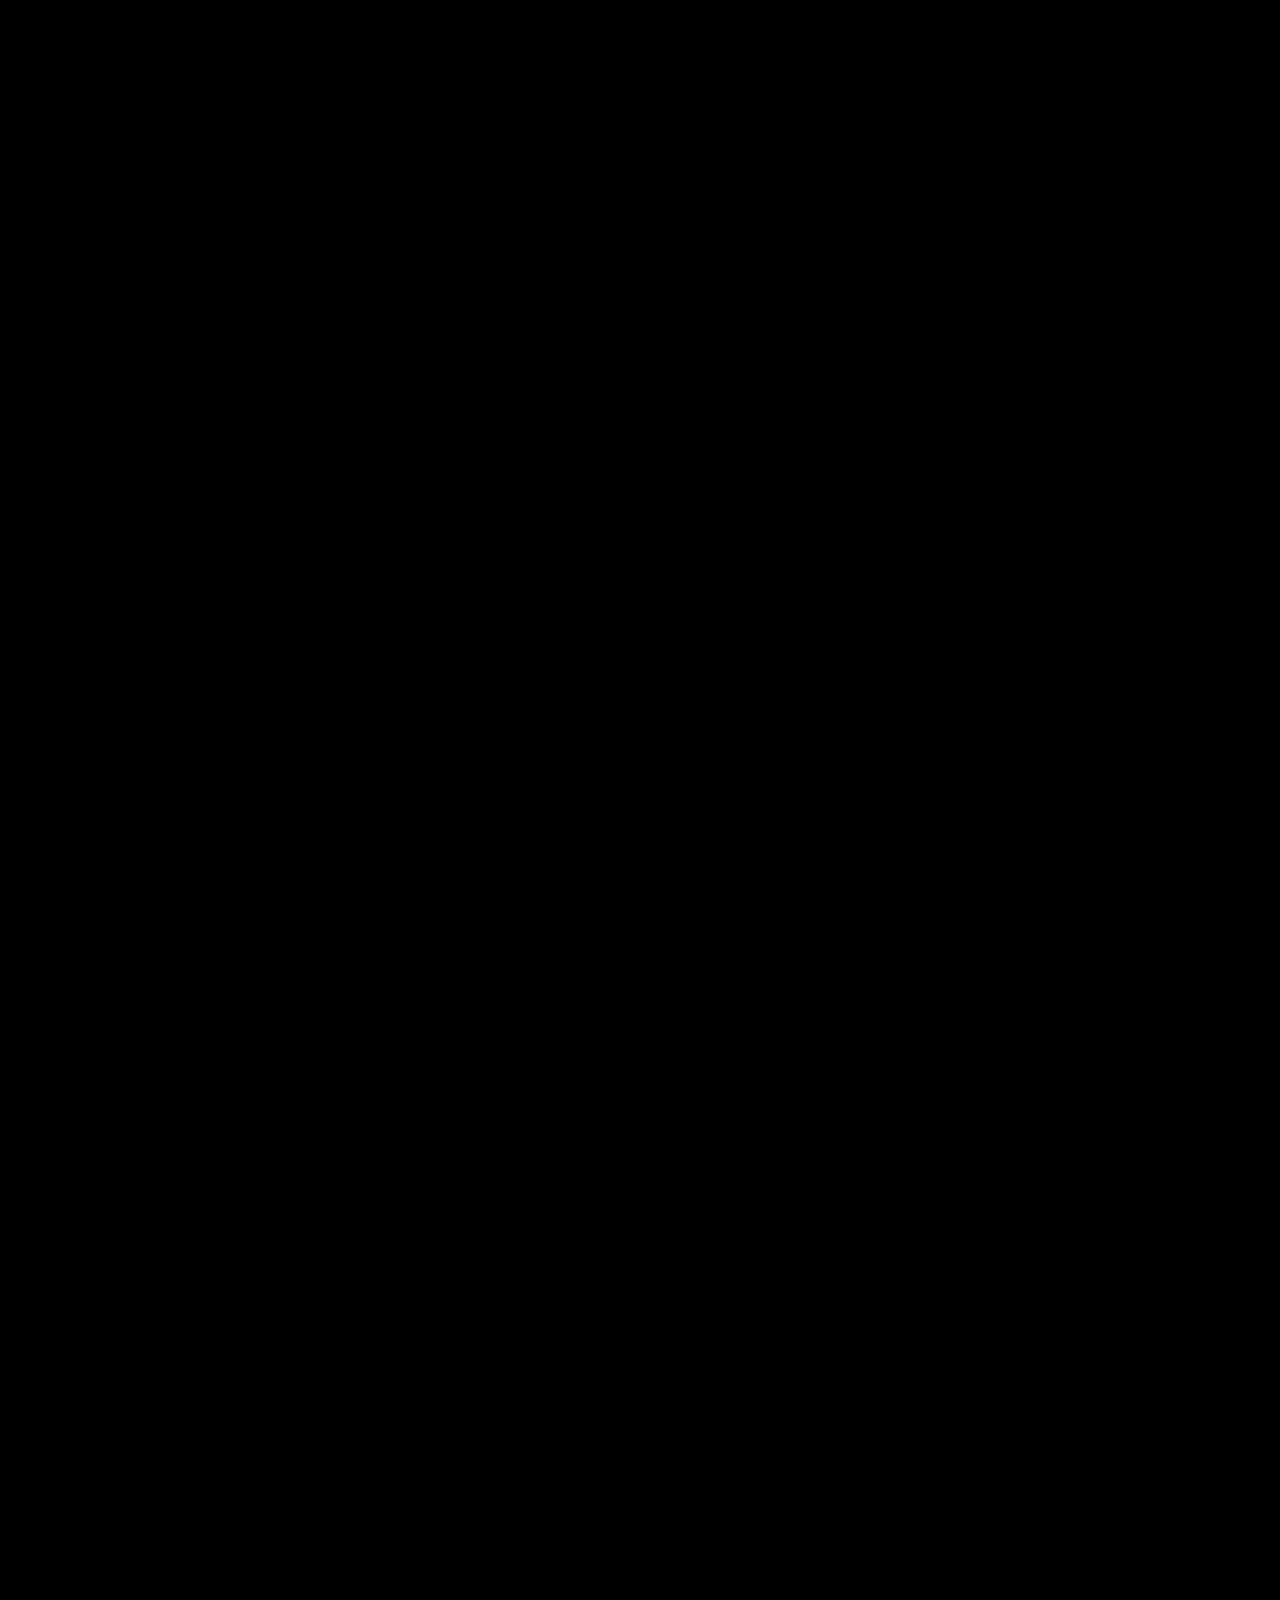
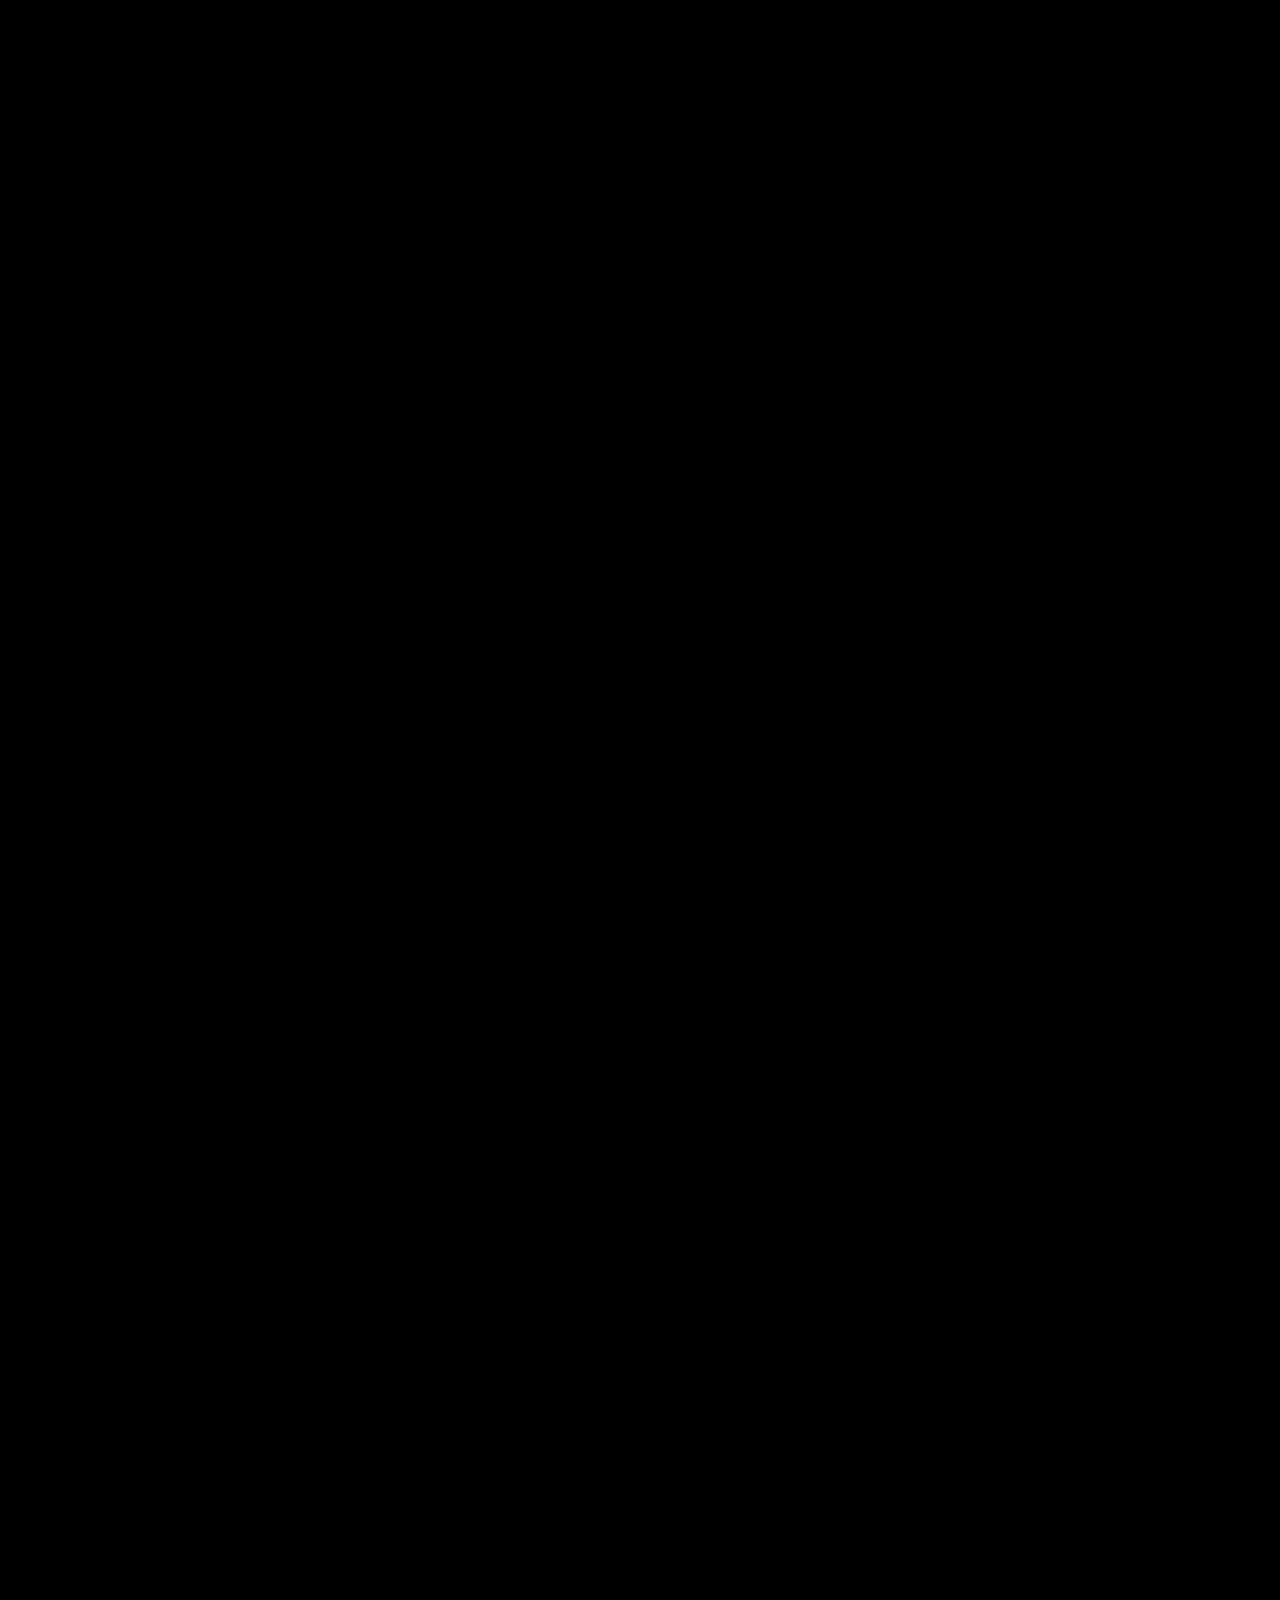
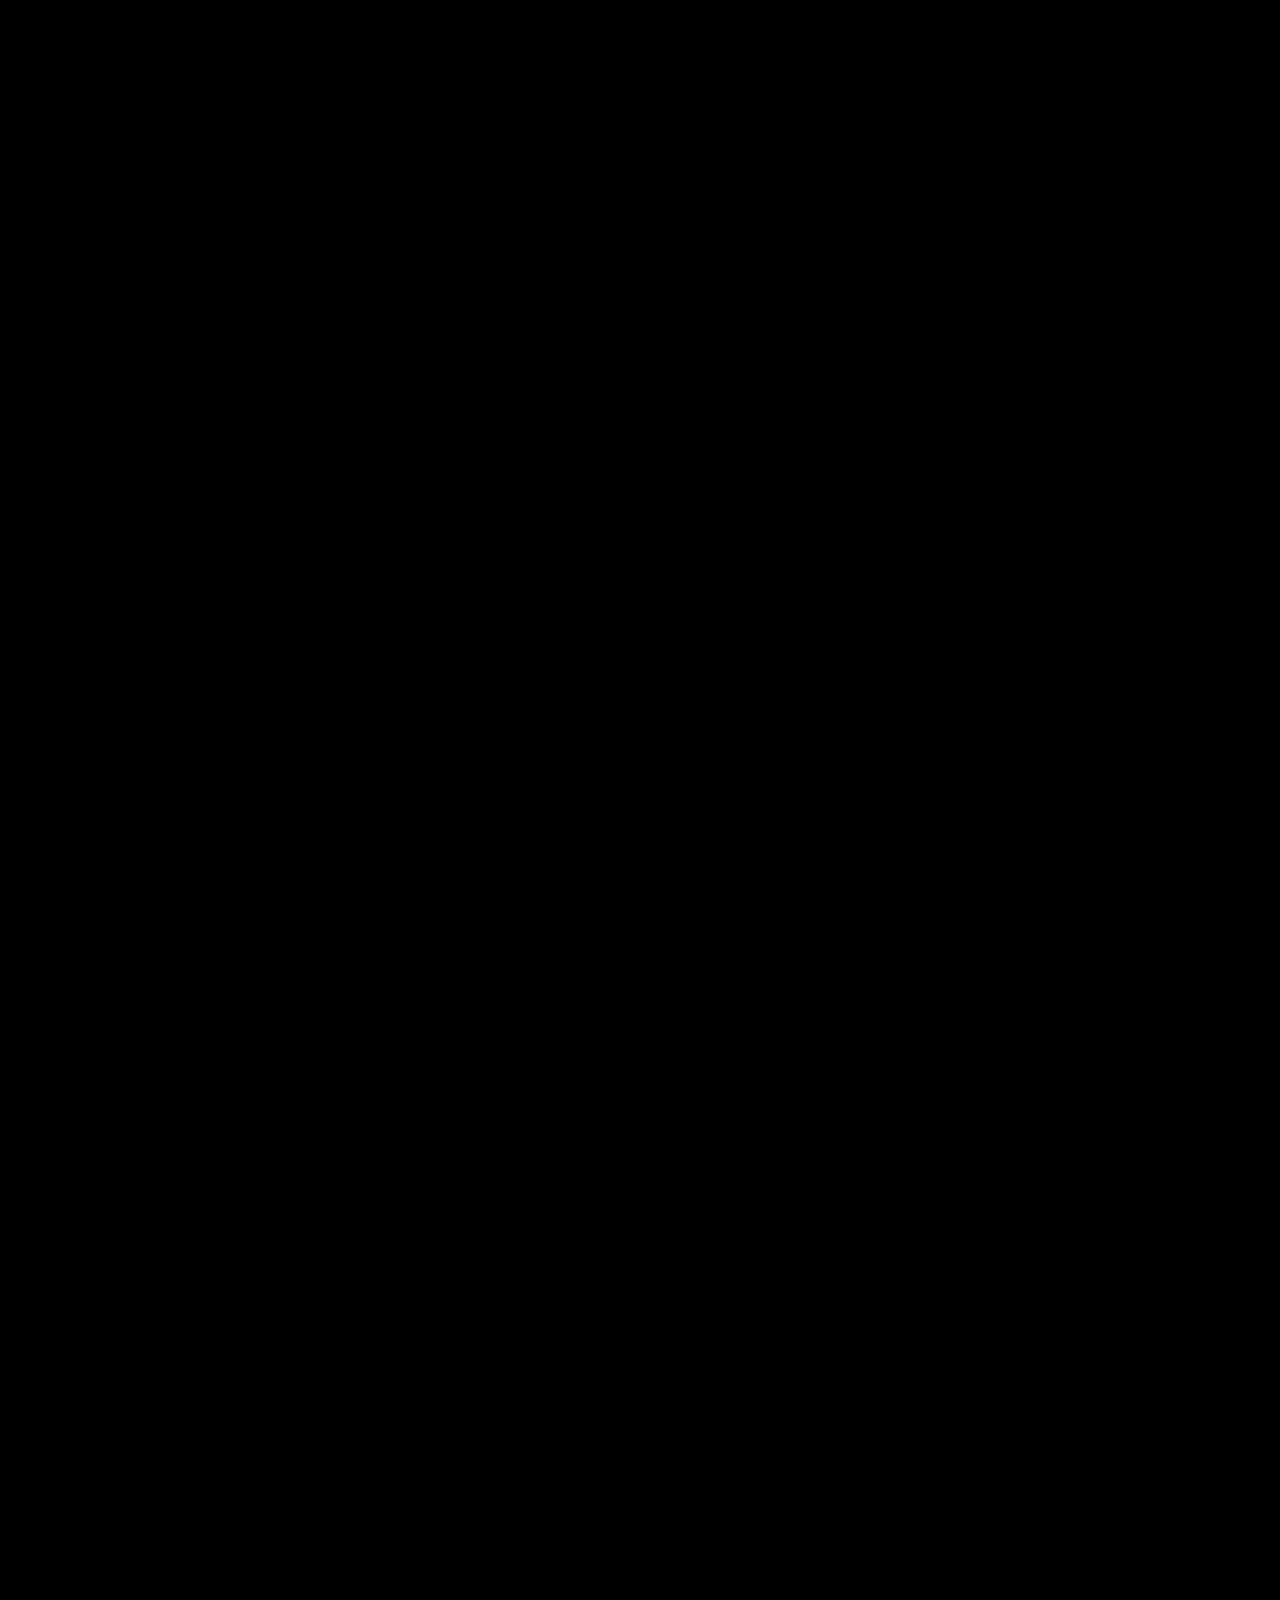
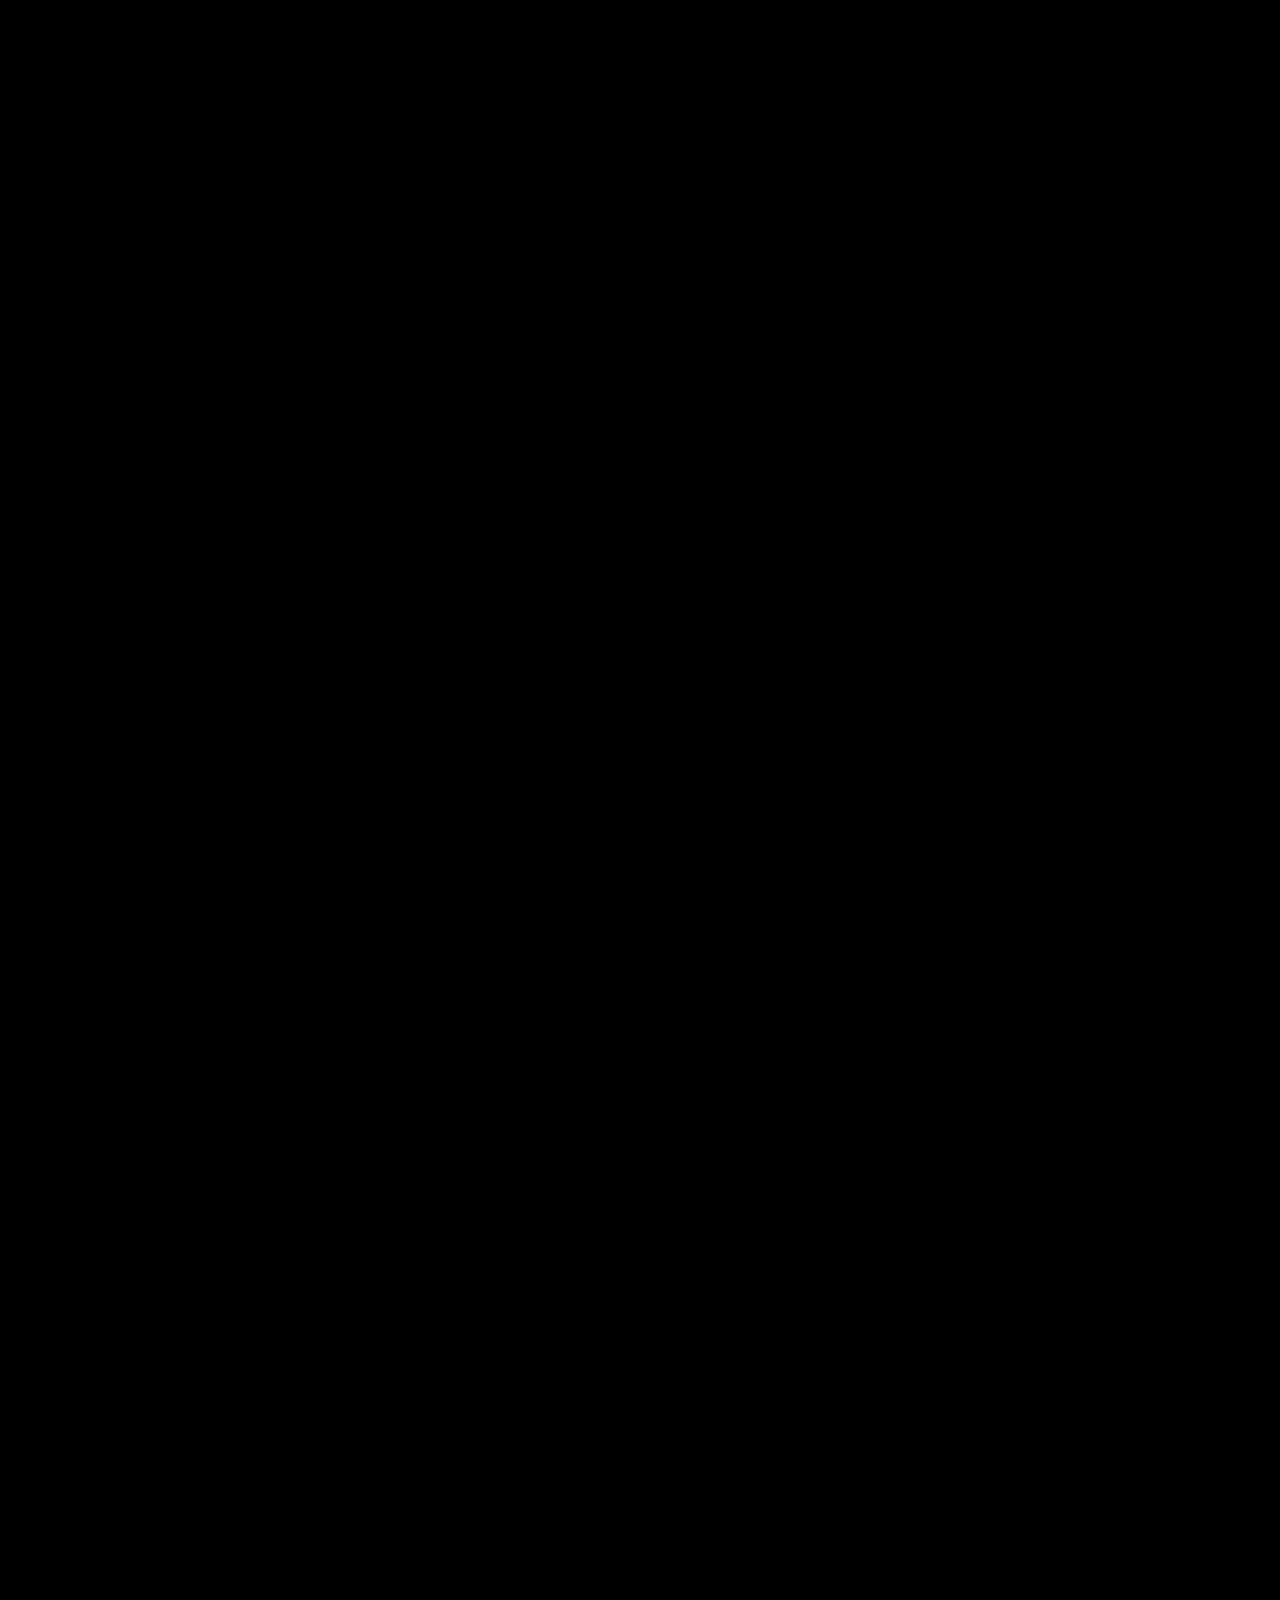
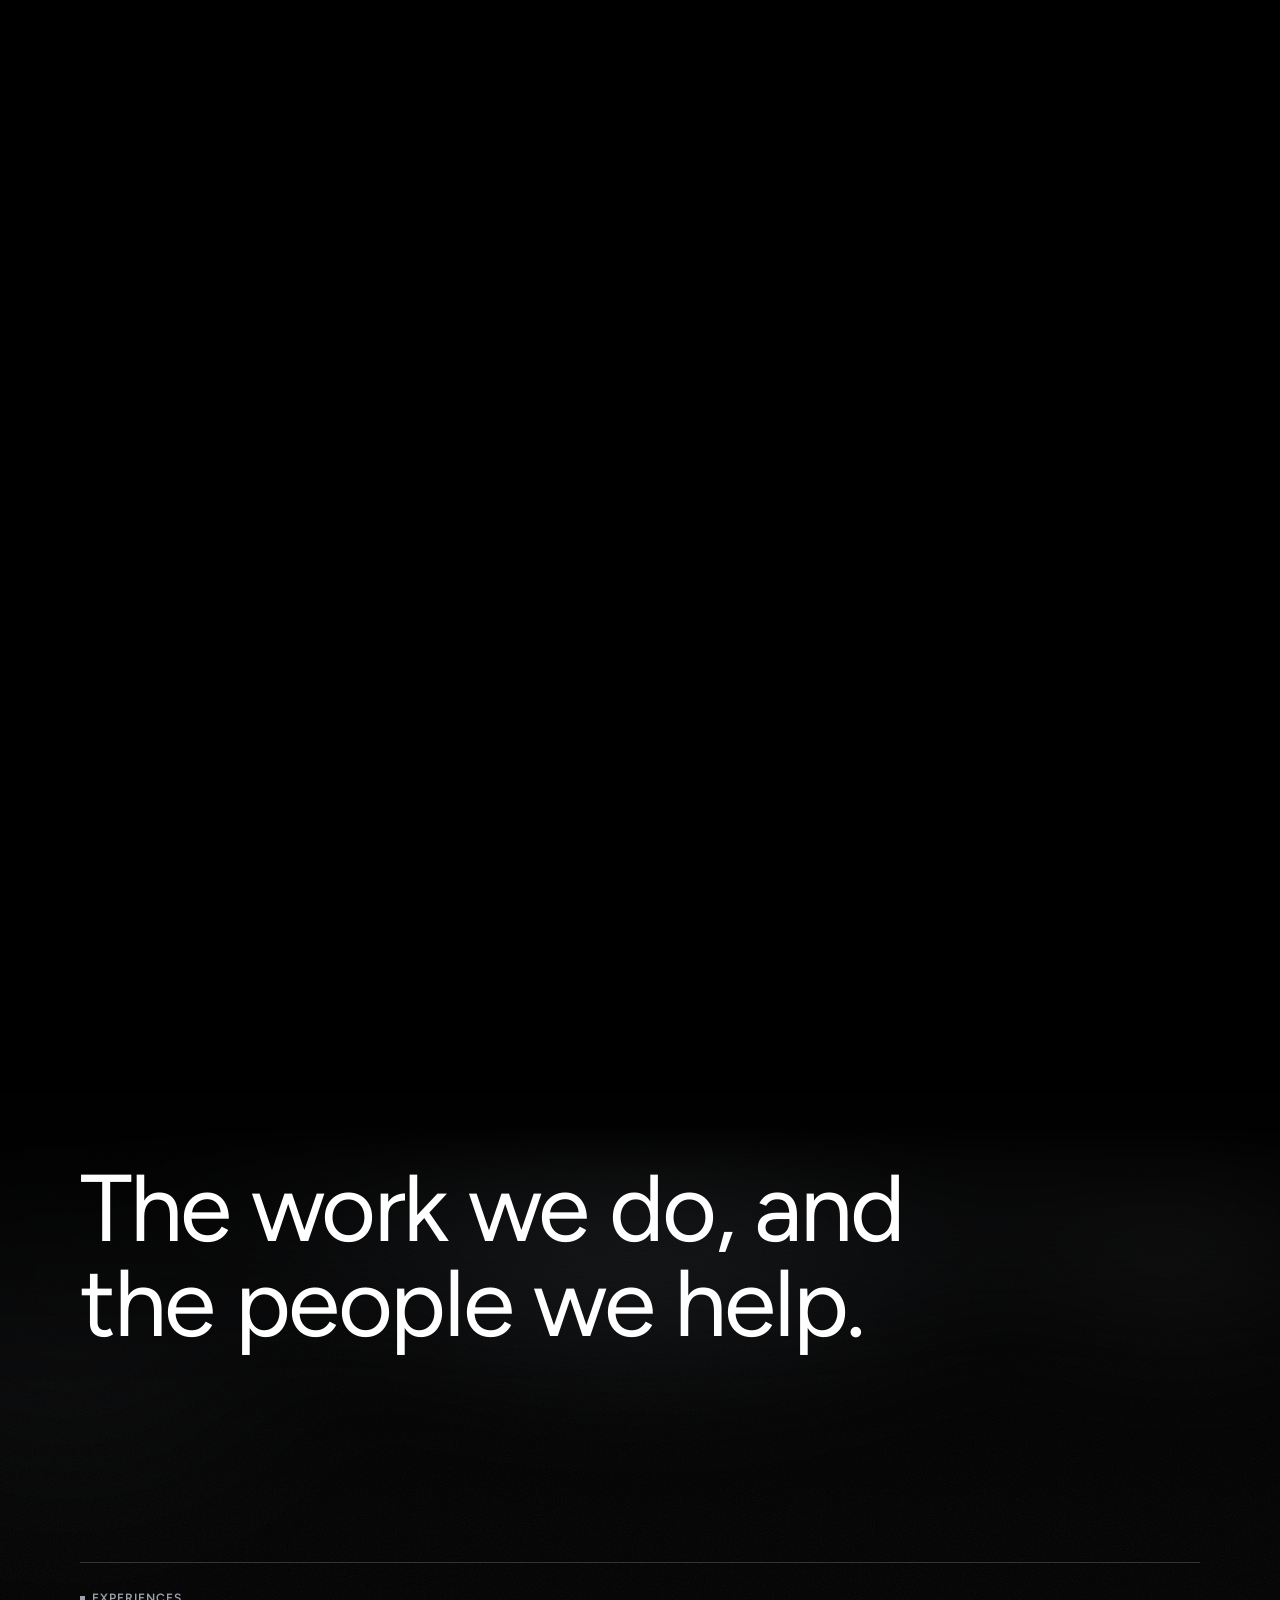
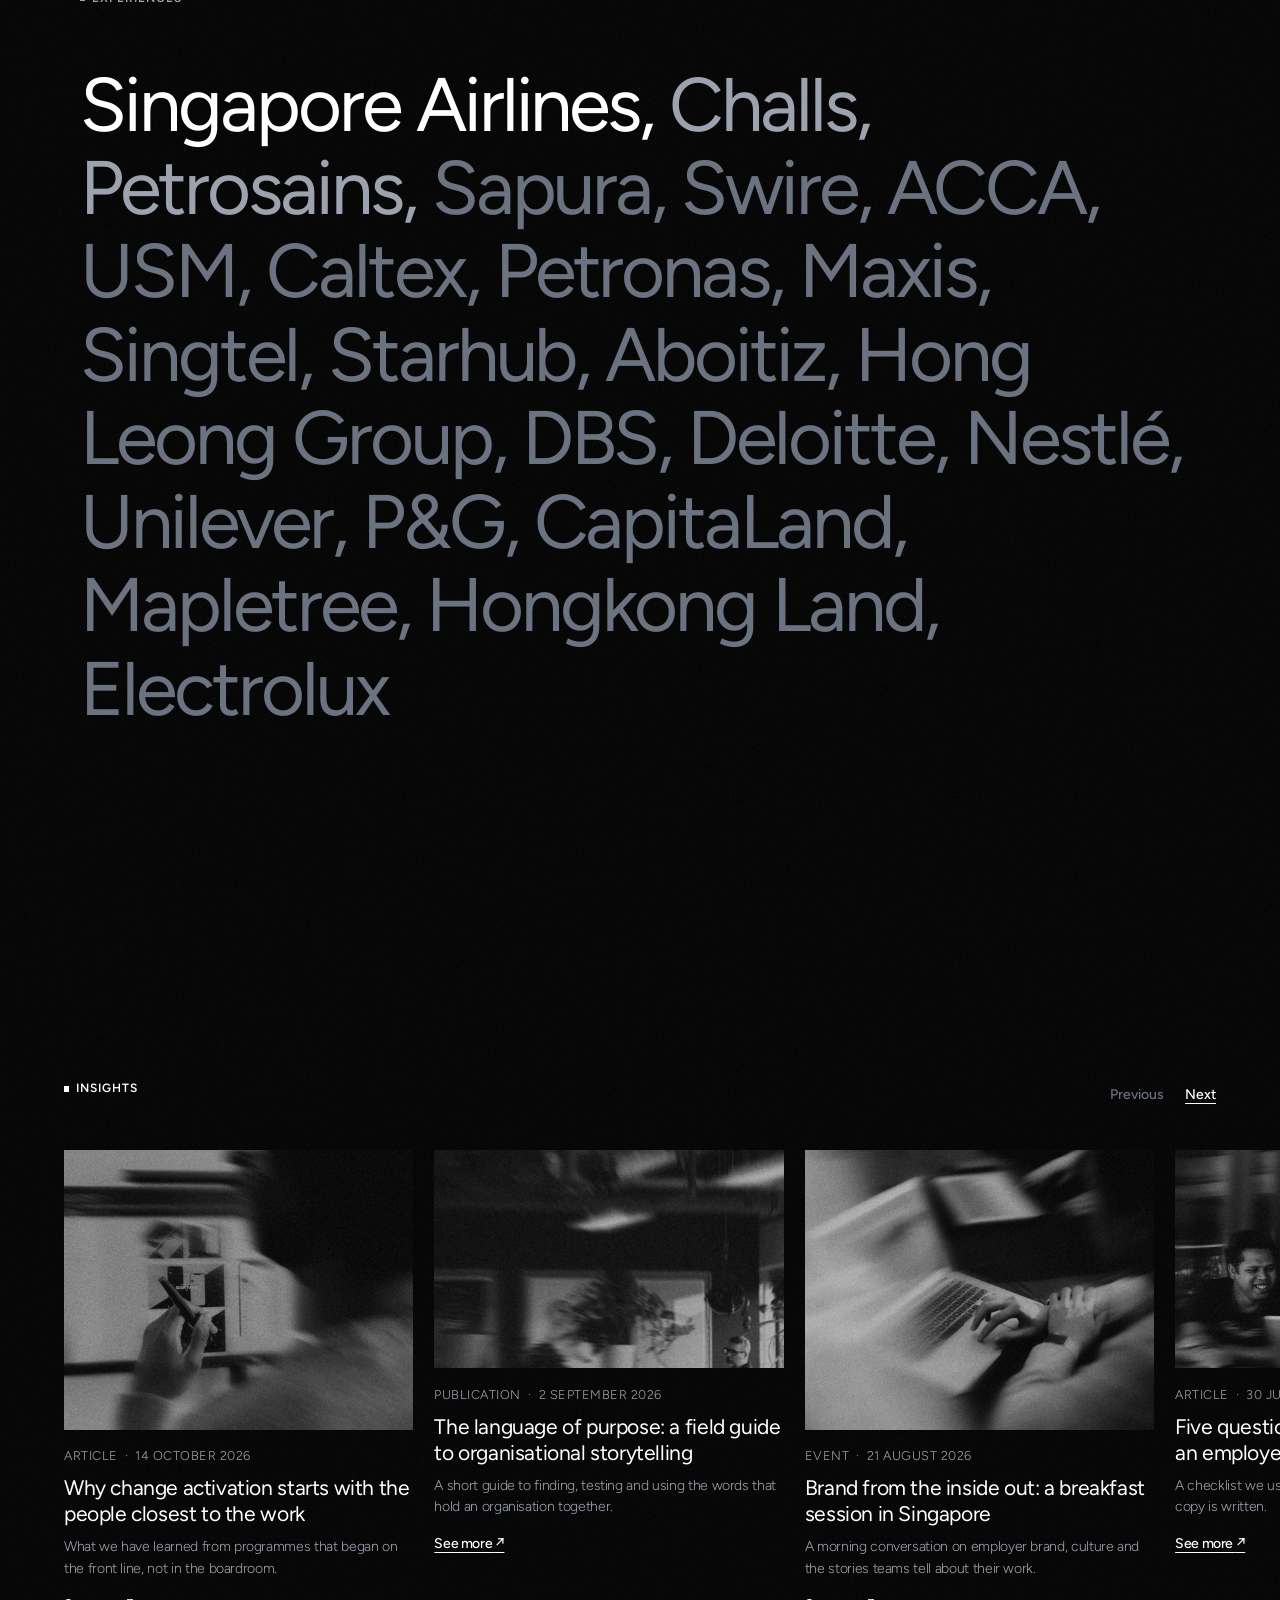
==== commit 06e4cb5e: "Footer reveal at full viewport height; sticky menu button - Footer is one viewport tall on every pag" ====
--- a/index.html
+++ b/index.html
@@ -186,6 +186,7 @@
 
 <!-- CONTACT: greyscale shader field with noise grain; contact + footer sit on a nested card -->
 <section class="pg-contact" data-theme="light" data-theme-stop="light" aria-labelledby="pg-contact-head">
+<div class="pg-contact__pin">
 <div class="pg-contact__shader" aria-hidden="true"></div>
 <svg class="pg-contact__grain" aria-hidden="true" focusable="false"><filter id="pg-grain" x="0" y="0" width="100%" height="100%"><feTurbulence type="fractalNoise" baseFrequency="0.85" numOctaves="3" stitchTiles="stitch"></feTurbulence><feColorMatrix type="saturate" values="0"></feColorMatrix></filter><rect width="100%" height="100%" filter="url(#pg-grain)"></rect></svg>
 <div class="pg-contact__card">
@@ -205,6 +206,7 @@
 </div>
 </footer>
 </div>
+</div>
 </section>
 </main>
 <div class="dr-scrim" data-contact-close aria-hidden="true"></div>
--- a/css/site.css
+++ b/css/site.css
@@ -120,6 +120,35 @@
   .is-arrived .curtain{transform:translateY(-100%);transition:transform var(--duration-slower) var(--ease-in-out)}
 }
 
+/* ---- Footer: one viewport tall, revealed from under the page ----
+   The section is a window in the page flow; its contents (.pg-contact__pin) are fixed to the bottom
+   of the viewport and clipped to that window, so the page above slides away to uncover the footer.
+   js/site.js adds .is-reveal only while the footer's content fits in one viewport; otherwise the
+   footer scrolls normally. The space above the white card is twice the space at its sides and bottom. */
+.pg-contact,.pg-contact--foot{display:flex;min-height:100svh;padding:0;overflow:visible;isolation:auto;background:none}
+.pg-contact__pin{--foot-gap:24px;position:relative;isolation:isolate;overflow:hidden;flex:1;display:flex;flex-direction:column;box-sizing:border-box;min-height:100svh;padding:calc(2 * var(--foot-gap)) var(--foot-gap) var(--foot-gap);background:var(--gray-200)}
+.pg-contact__card{flex:1;align-content:space-between}
+.pg-contact__foot,.pg-contact--foot .pg-contact__foot{margin-top:var(--space-16)}
+@media (max-width:767px){.pg-contact__pin{--foot-gap:12px}}
+.pg-contact.is-reveal{height:100svh;min-height:0;clip-path:inset(0)}
+.pg-contact.is-reveal .pg-contact__pin{position:fixed;left:0;right:0;bottom:0;height:100svh;min-height:0}
+
+/* ---- Menu button: stays at the top of the viewport while the page scrolls ----
+   js/site.js moves the button and its panel into .pg-menu-dock (fixed) and leaves .pg-nav__slot in
+   the nav to hold the space; the dock is lined up with the slot. */
+.pg-nav__slot{justify-self:center;min-width:calc(360 * var(--px));height:calc(56 * var(--px))}
+.pg-menu-dock{position:fixed;z-index:70;left:var(--dock-left,50%);top:var(--dock-top,0px);width:var(--dock-width,auto);color:var(--text-on-dark)}
+.pg-menu-dock .pg-nav__menu{width:100%;min-width:0;margin:0}
+@media (min-width:768px){
+  .pg-menu-dock .pg-nav__panel{width:min(max(320px,calc(440 * var(--px))),calc(100cqw - 2 * var(--grid-margin-desktop)))}
+}
+@media (max-width:767px){
+  .pg-nav__slot{min-width:0;width:100%;height:calc(48 * var(--px))}
+  .pg-menu-dock .pg-nav__panel{left:calc(-1 * var(--dock-left,0px));right:auto;width:100cqw}
+  .pg-menu-dock{transition:opacity var(--duration-base) var(--ease-out-expo),translate var(--duration-base) var(--ease-out-expo),visibility 0s}
+  .pg-menu-dock.is-away{opacity:0;translate:0 -120%;visibility:hidden;transition:opacity var(--duration-base) var(--ease-out-expo),translate var(--duration-base) var(--ease-out-expo),visibility 0s linear var(--duration-base)}
+}
+
 /* ---- Footer links ---- */
 .pg-contact__col a,.pg-contact__legal a{text-decoration-thickness:1px;text-underline-offset:calc(4 * var(--px));transition:text-decoration-color var(--duration-fast)}
 .pg-contact__col a:hover,.pg-contact__legal a:hover{text-decoration:underline}
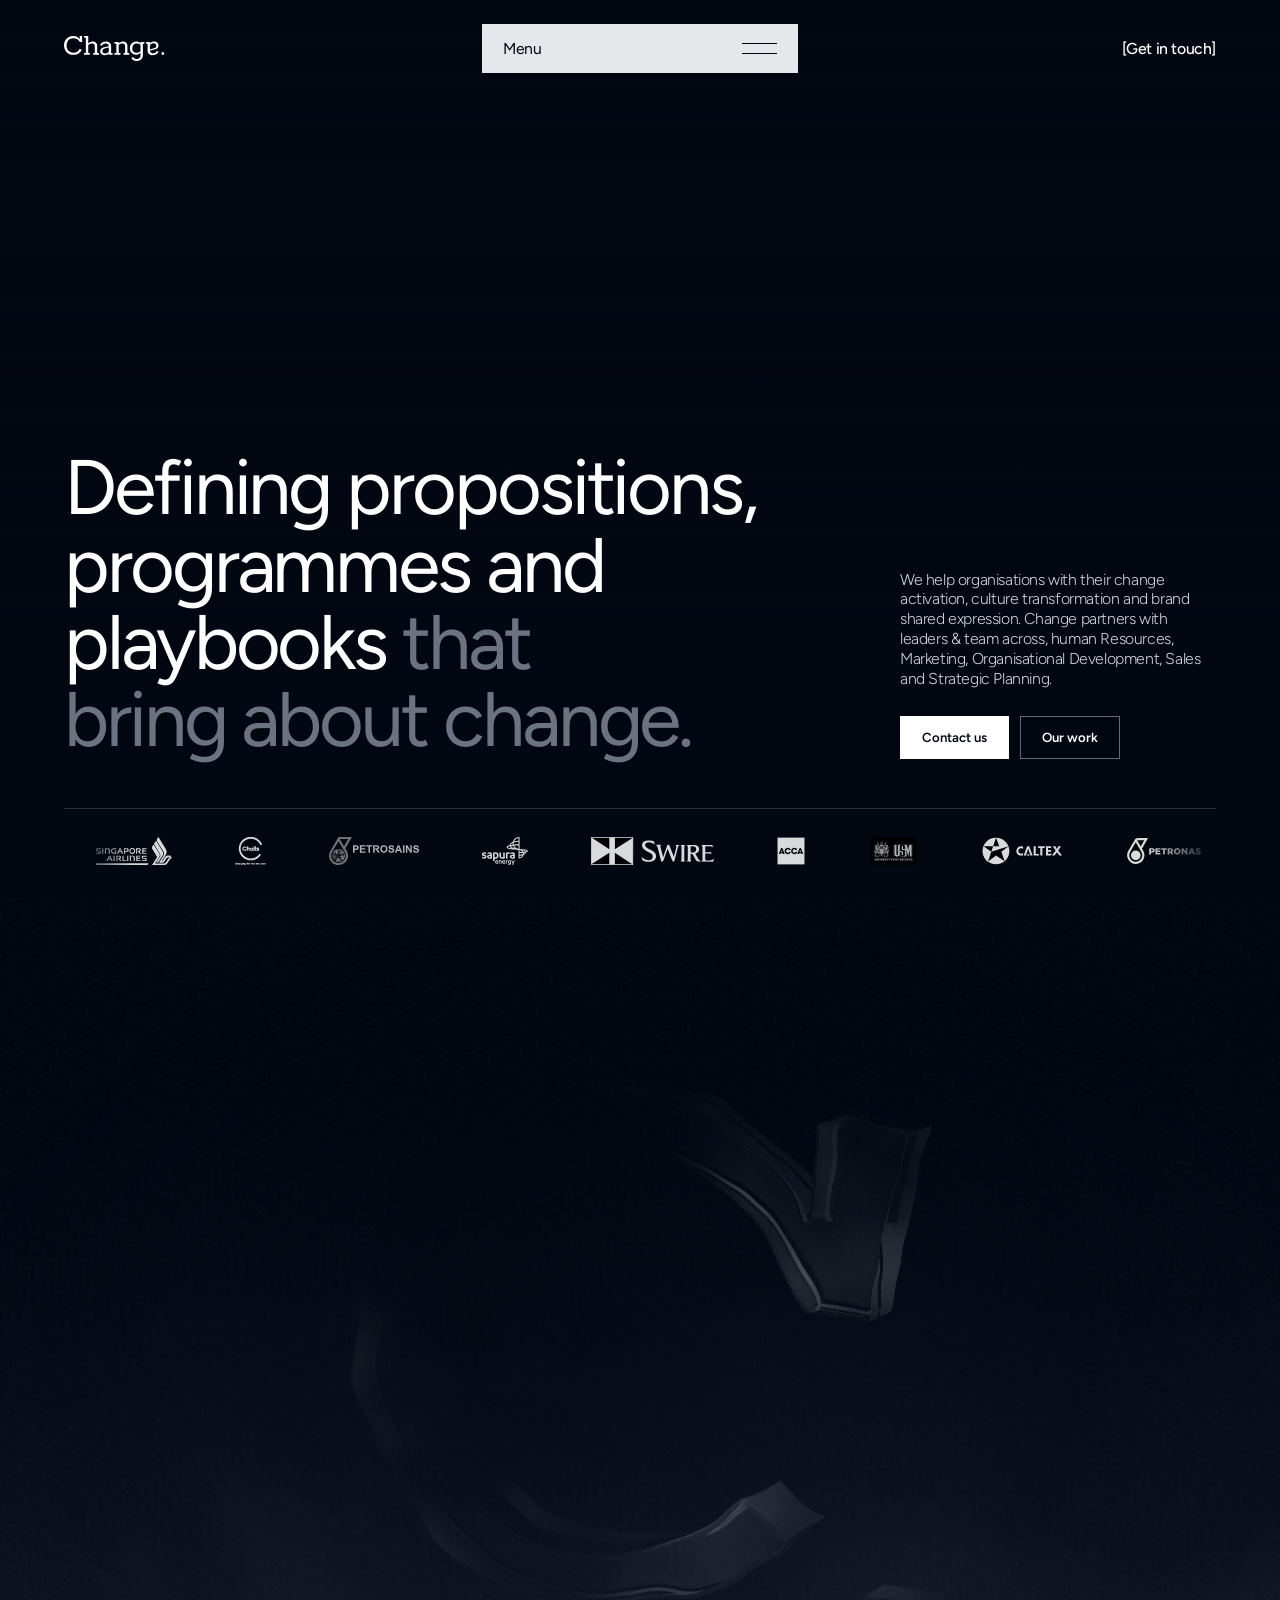
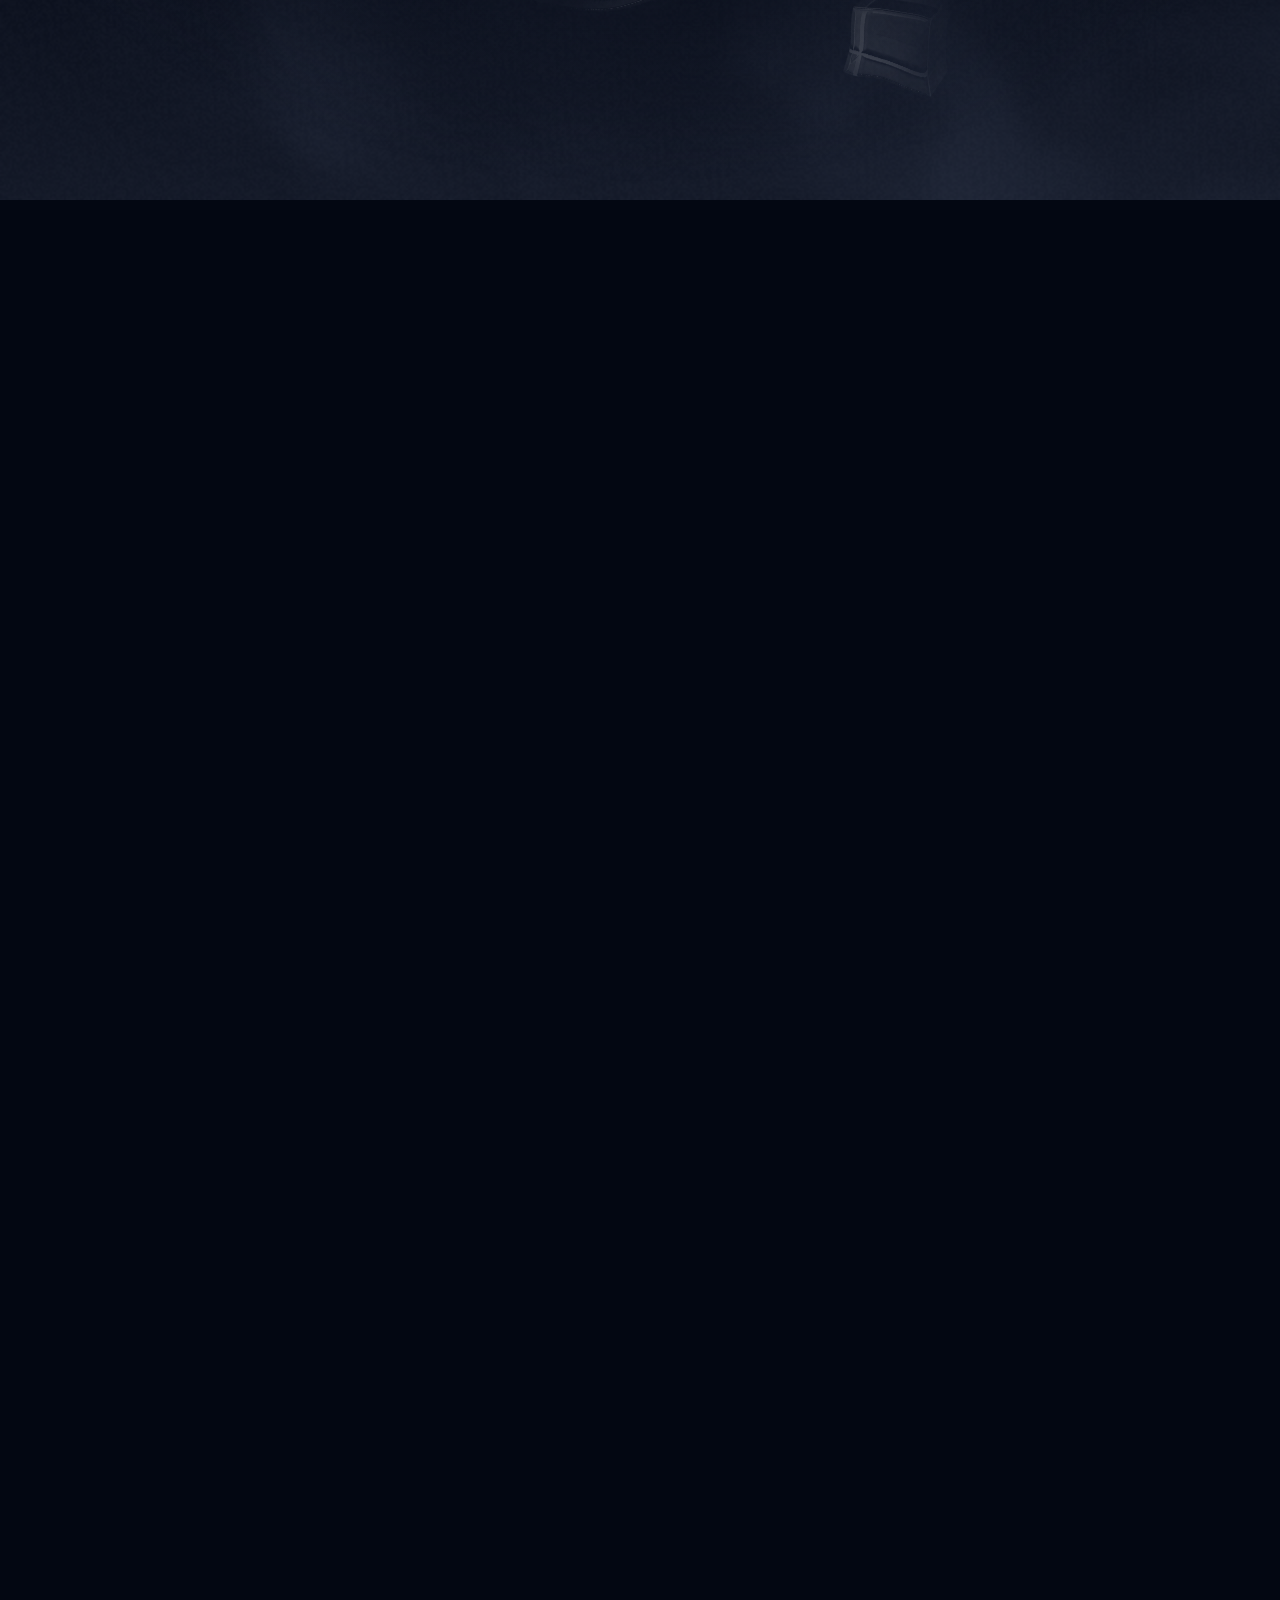
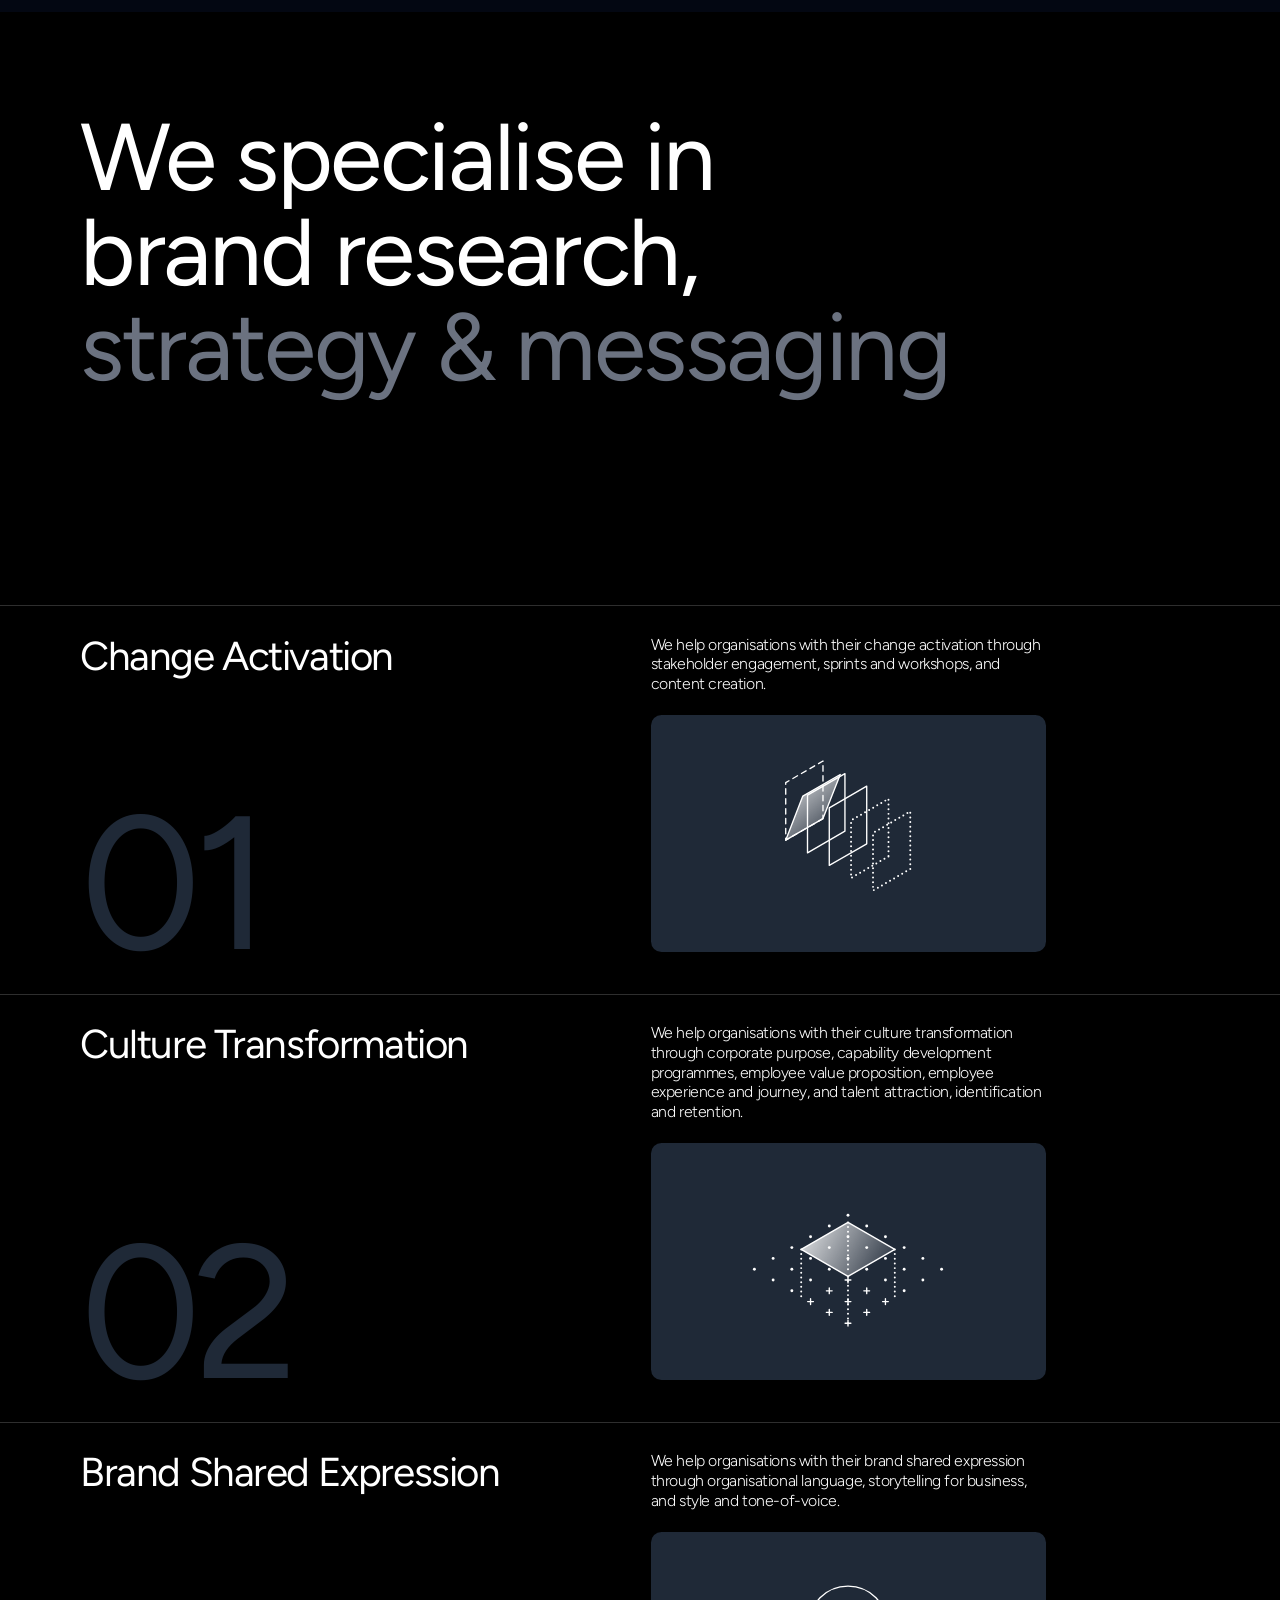
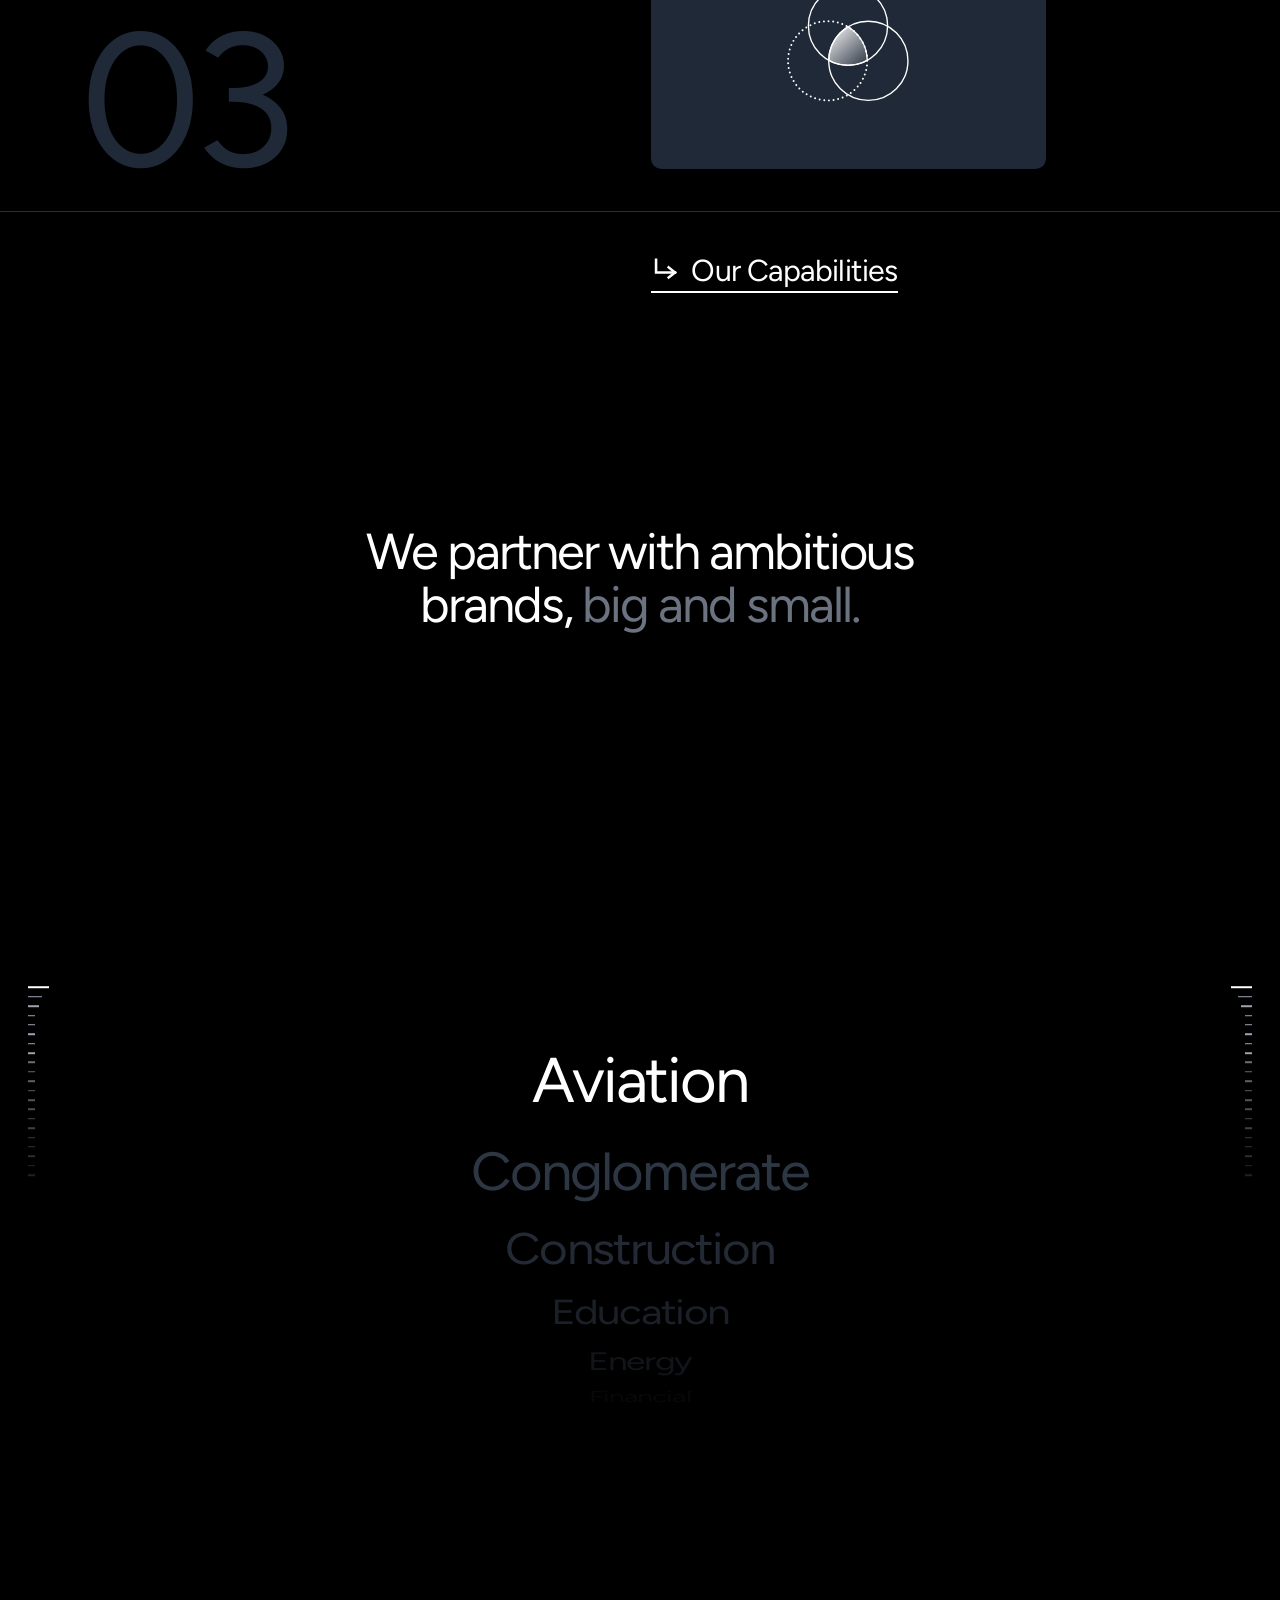
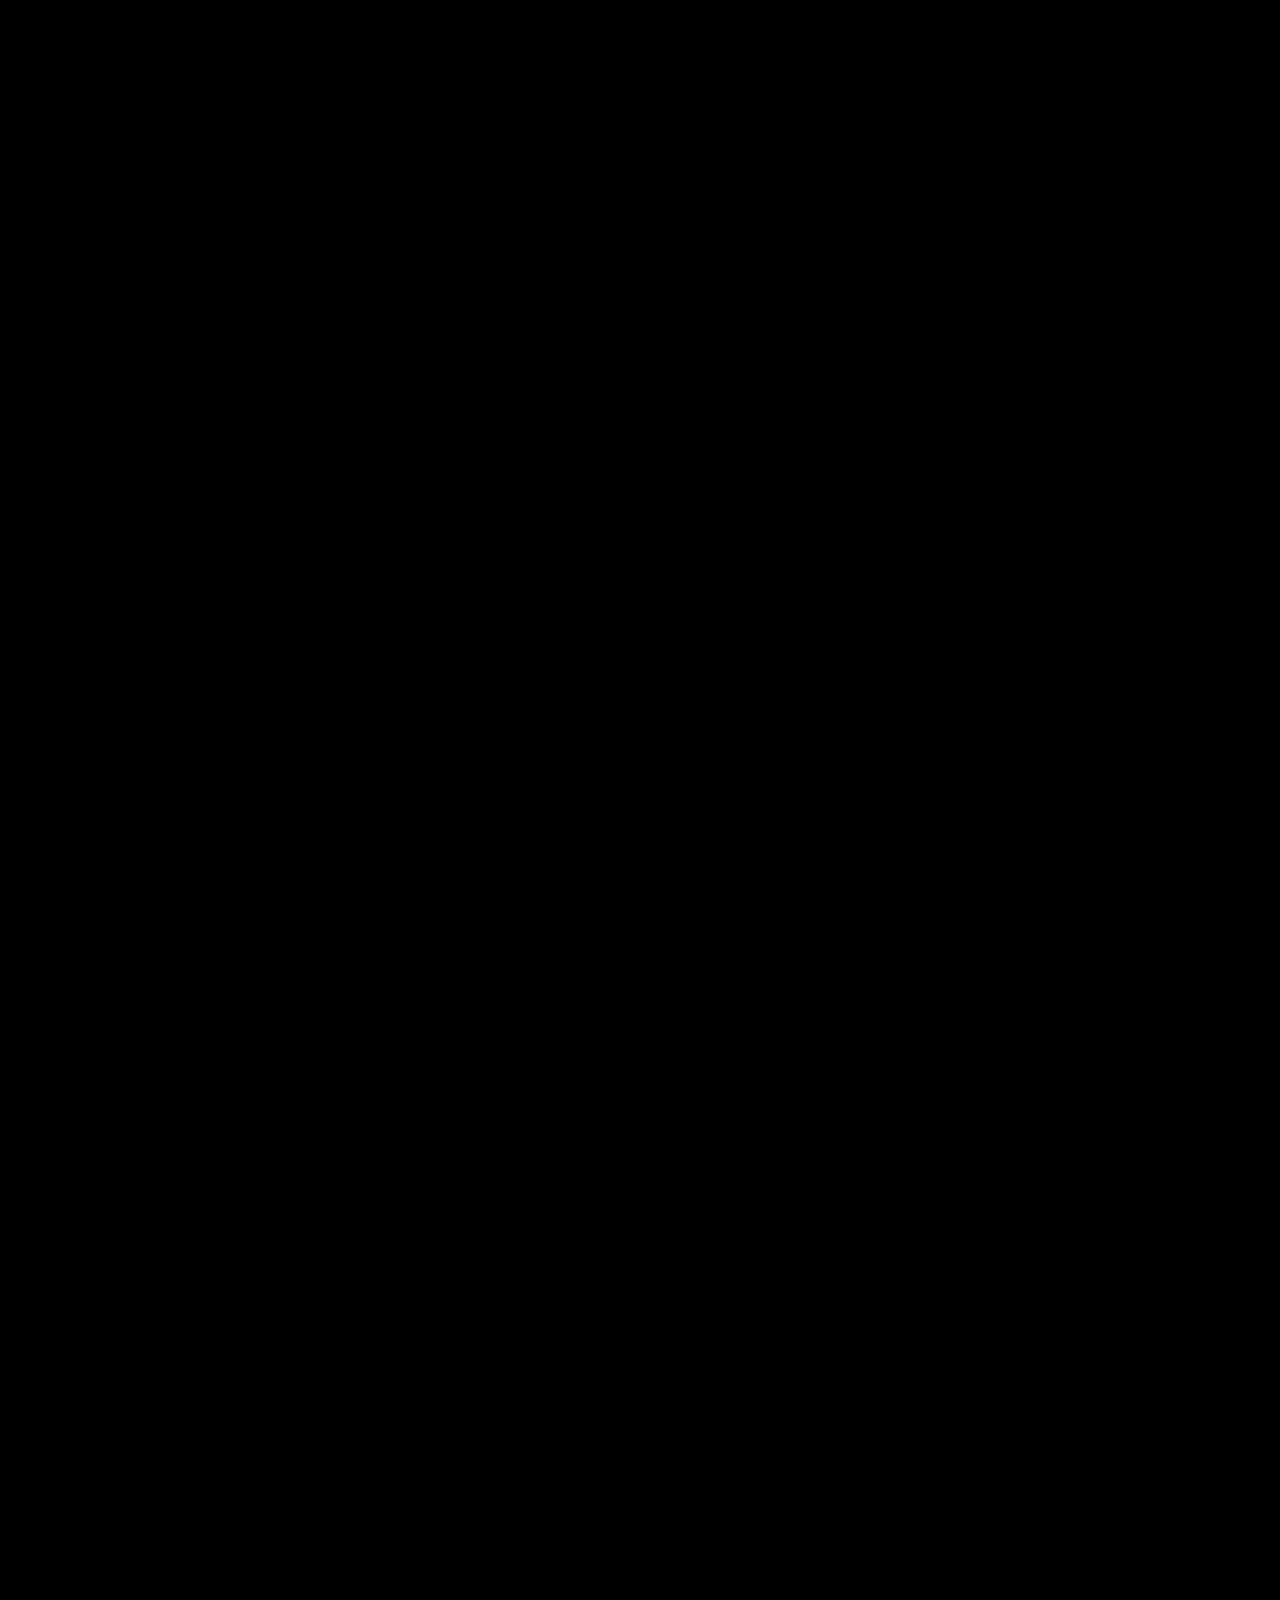
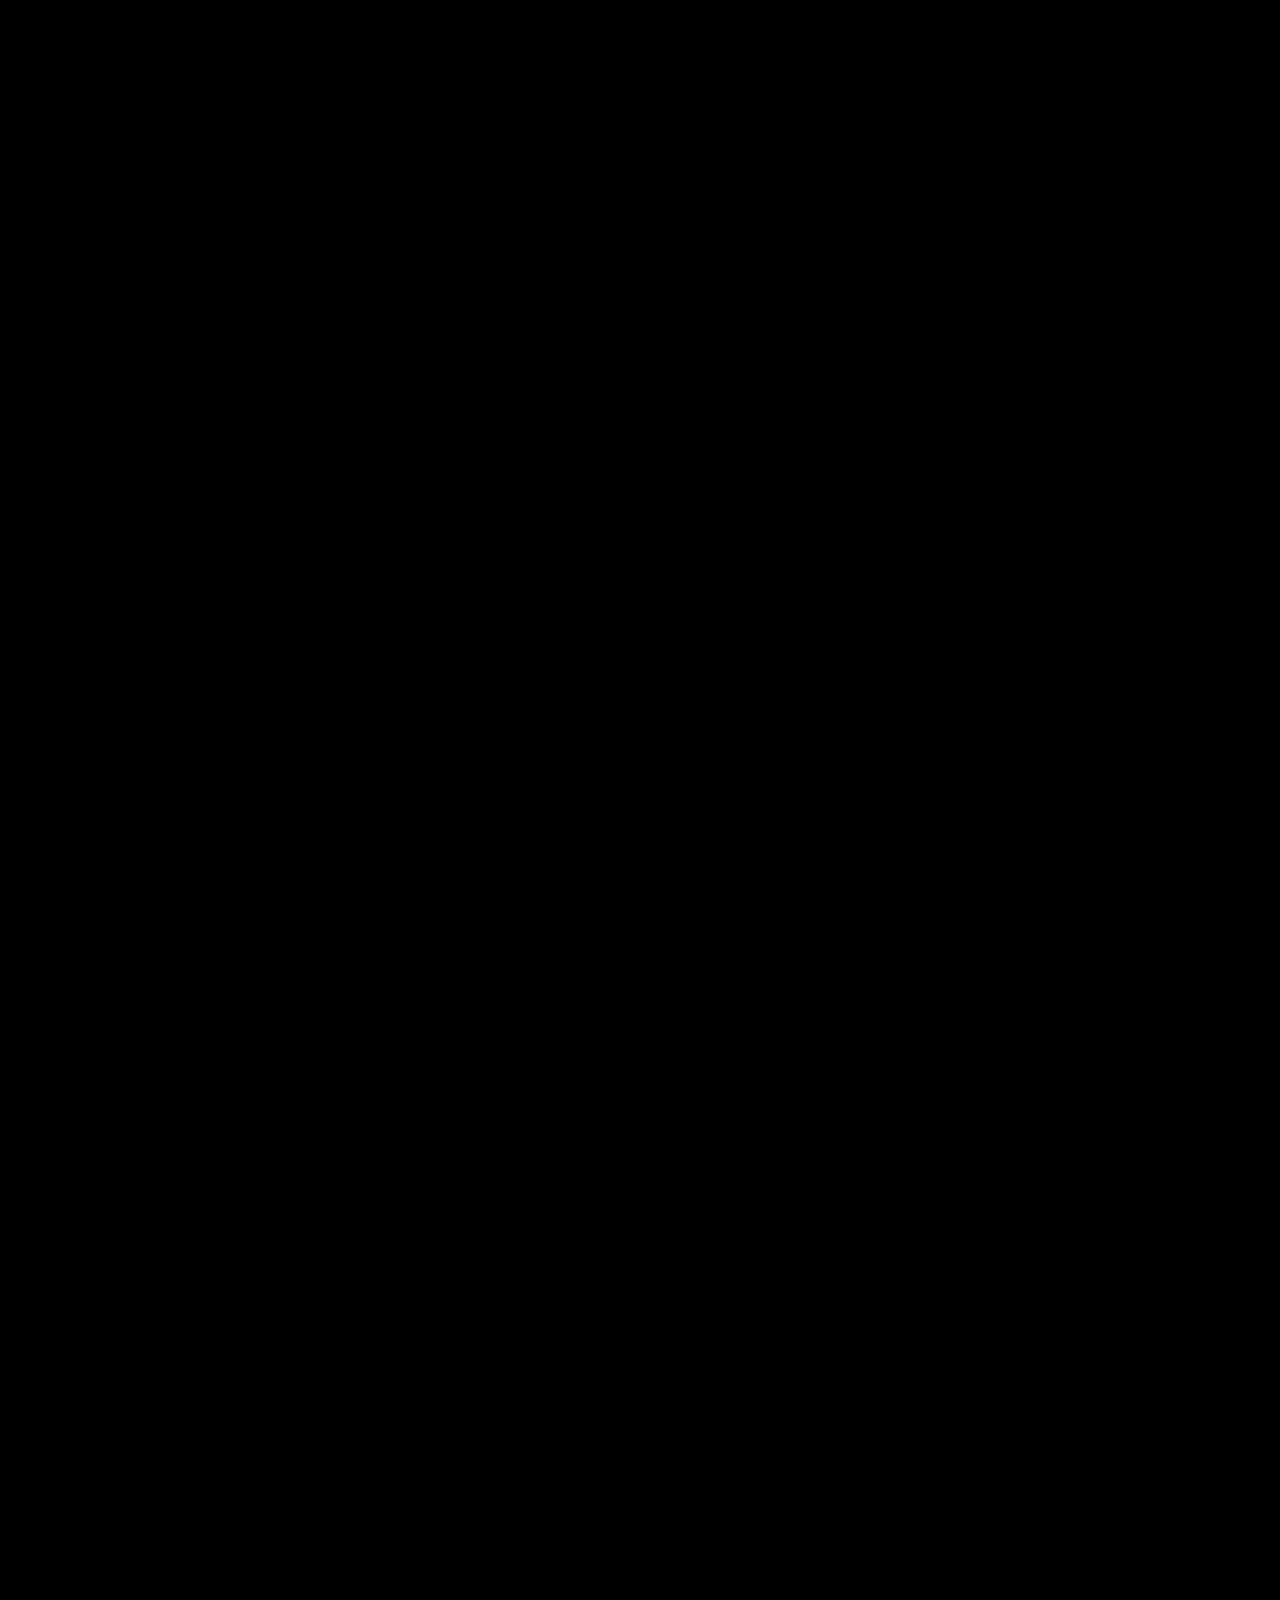
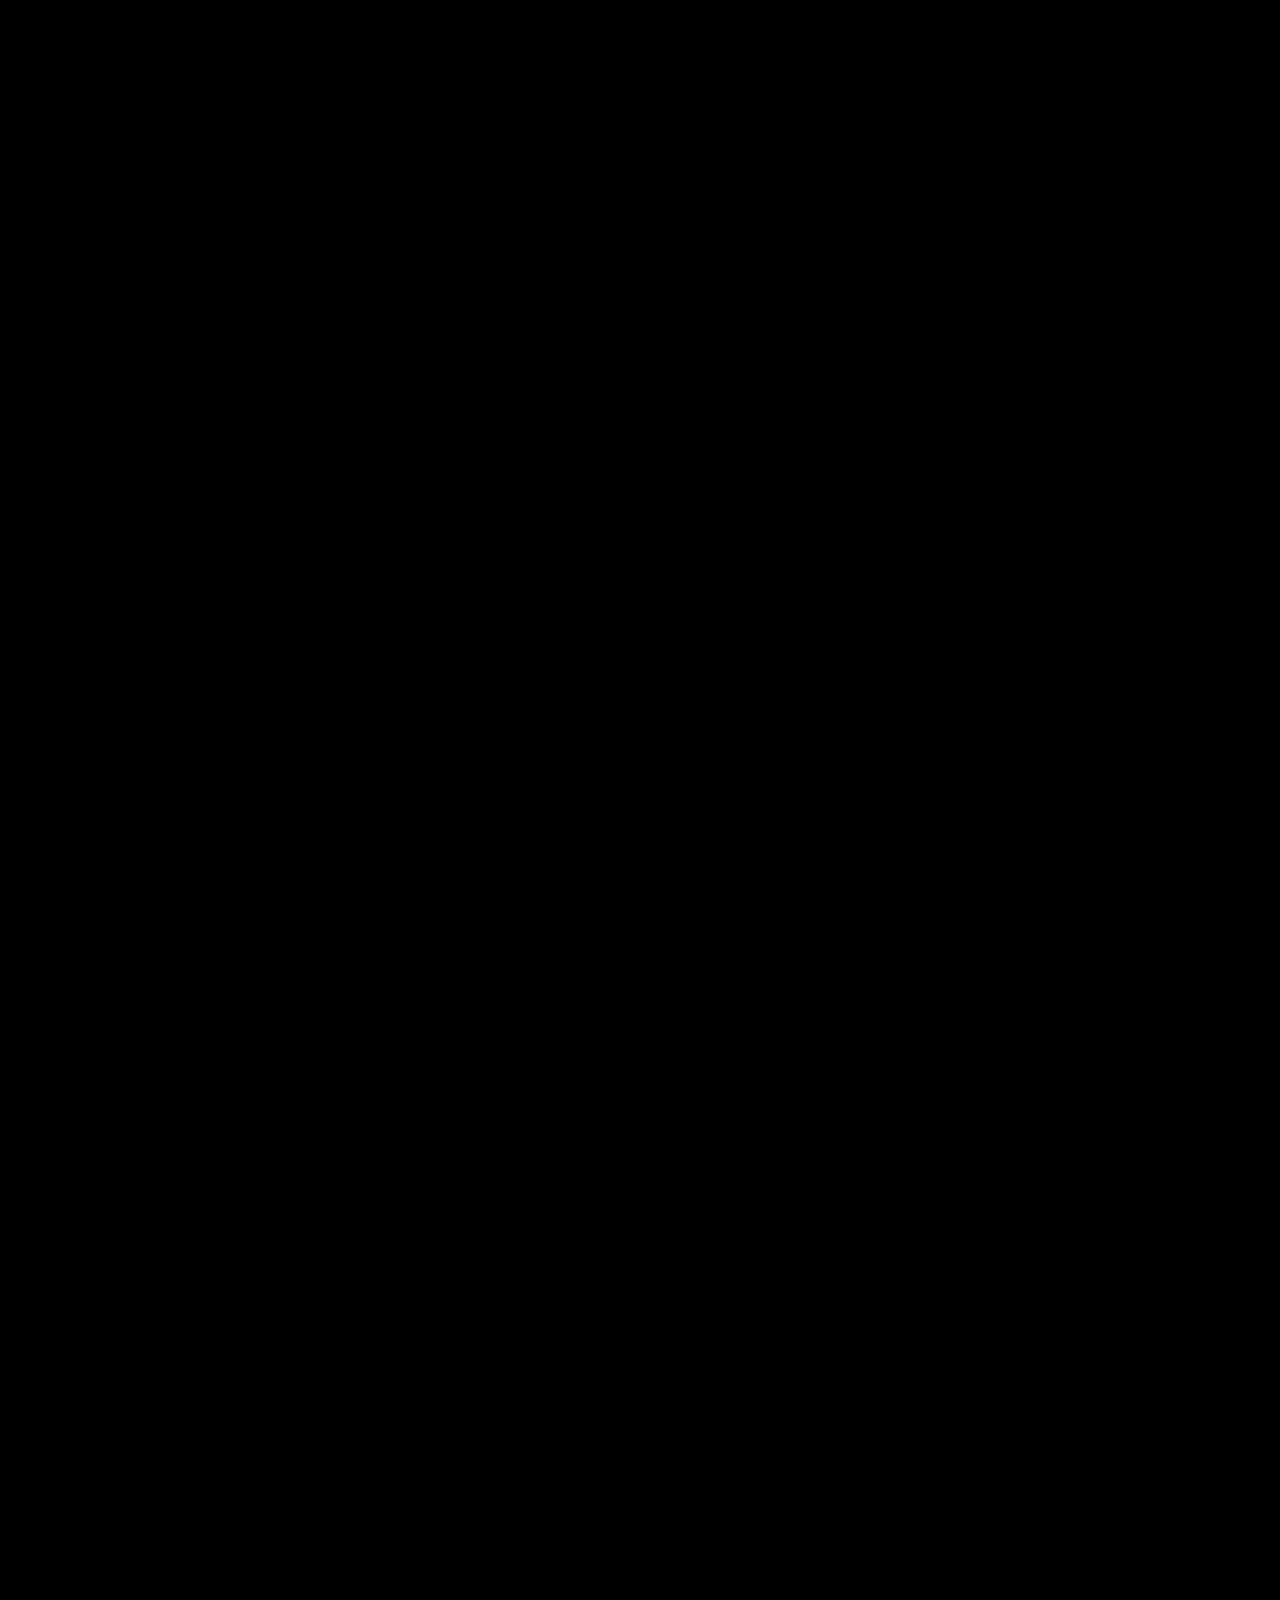
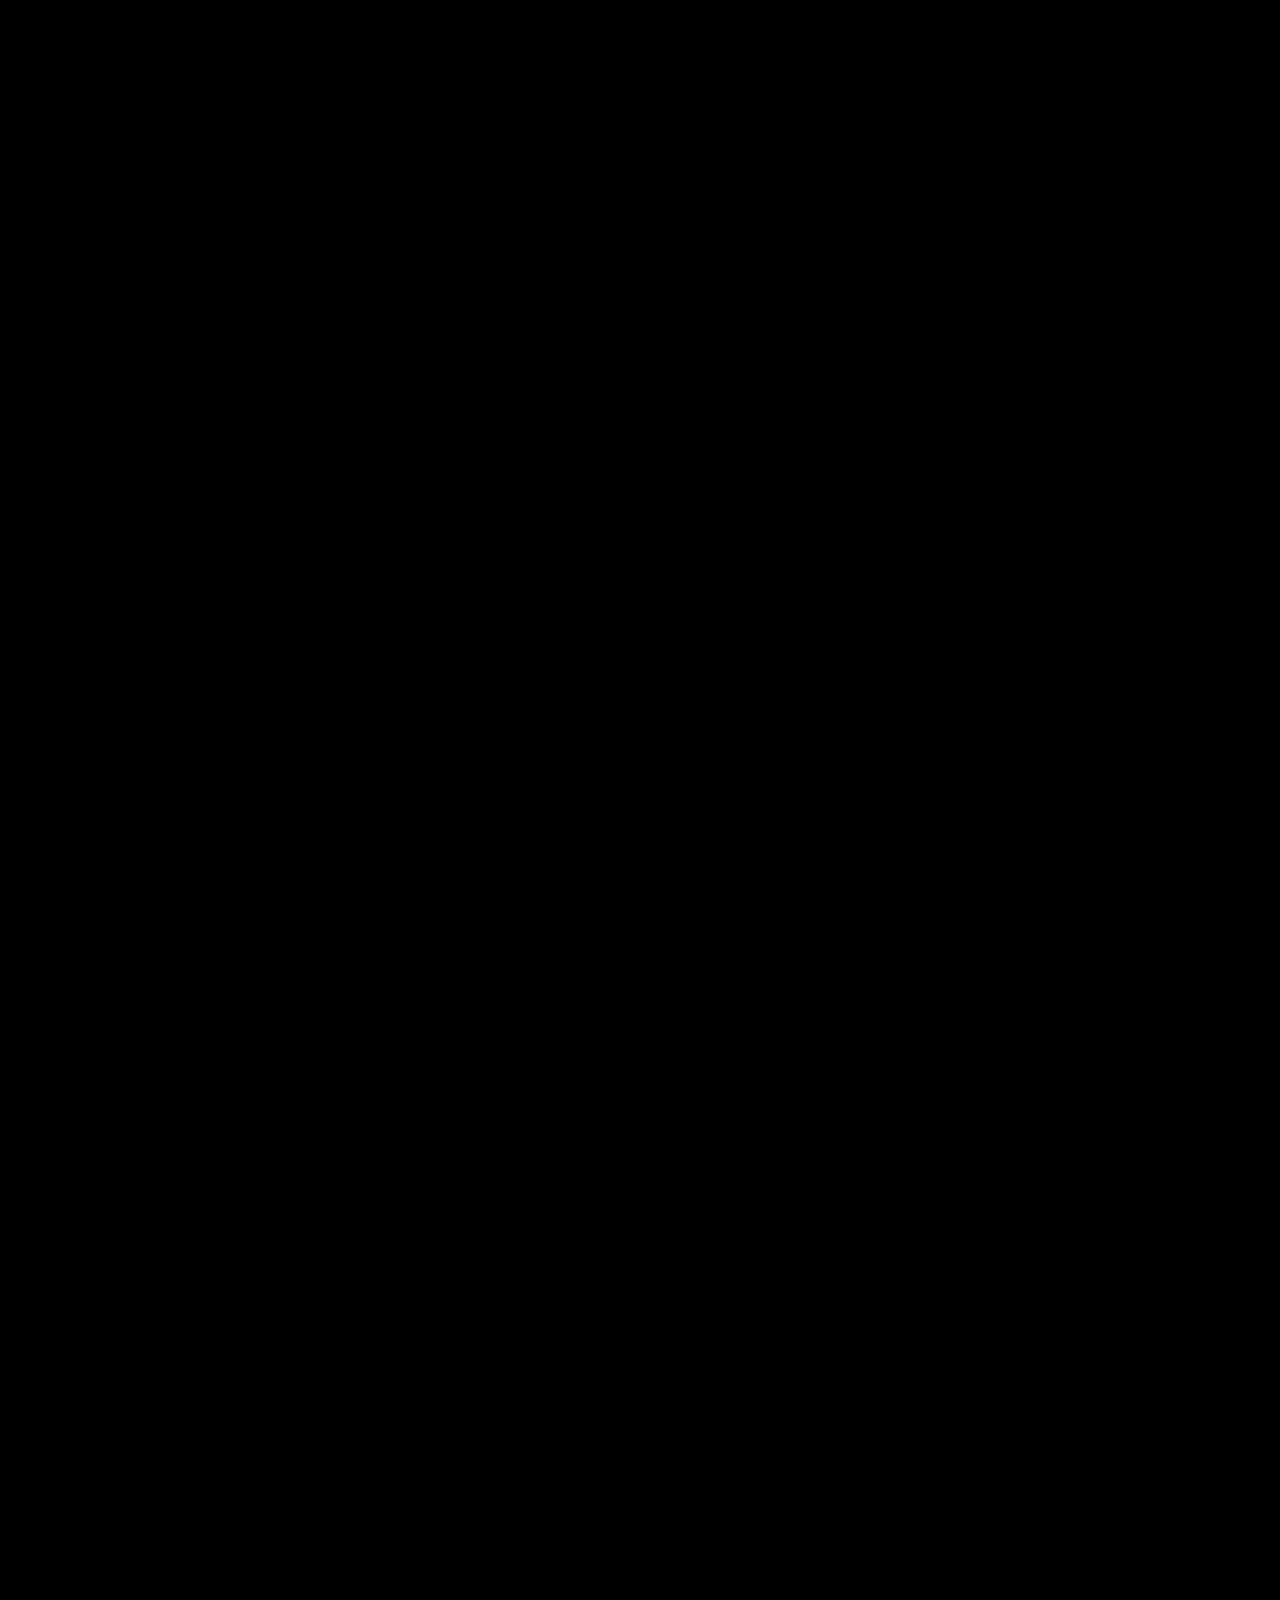
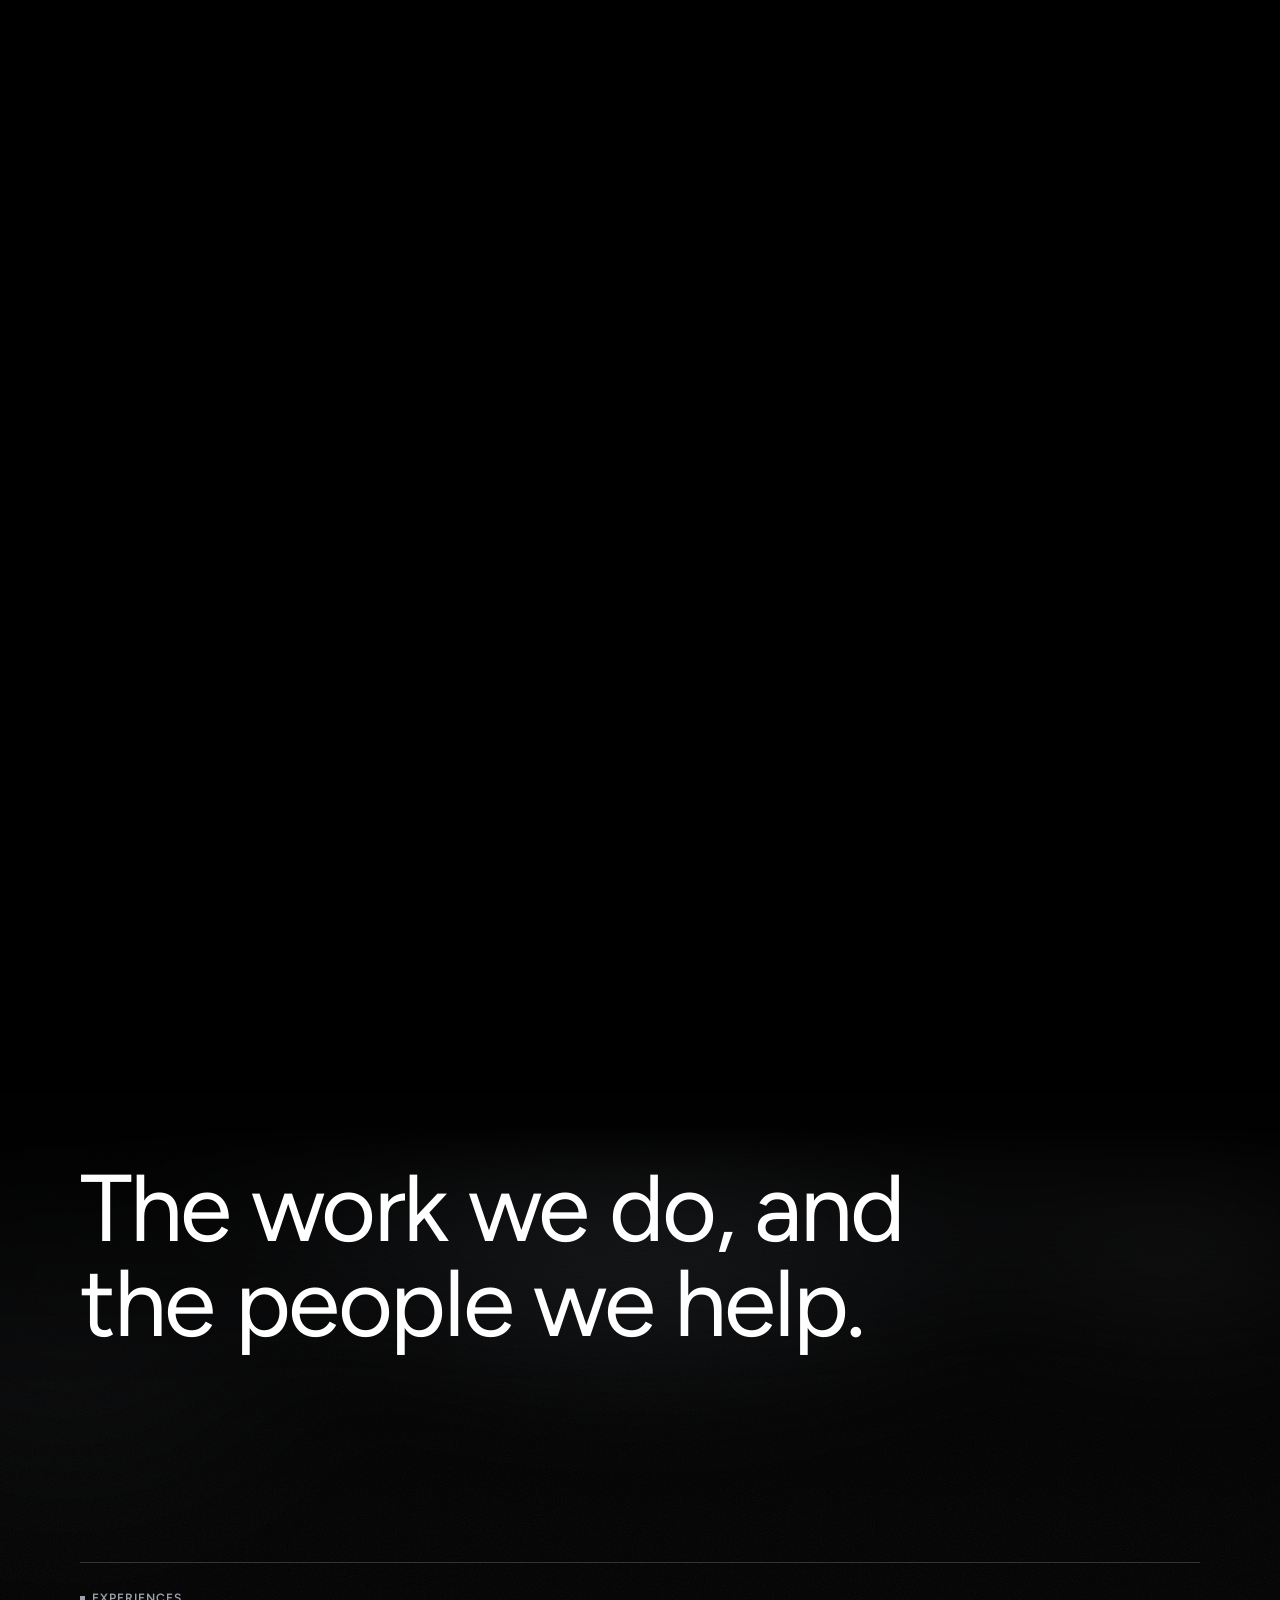
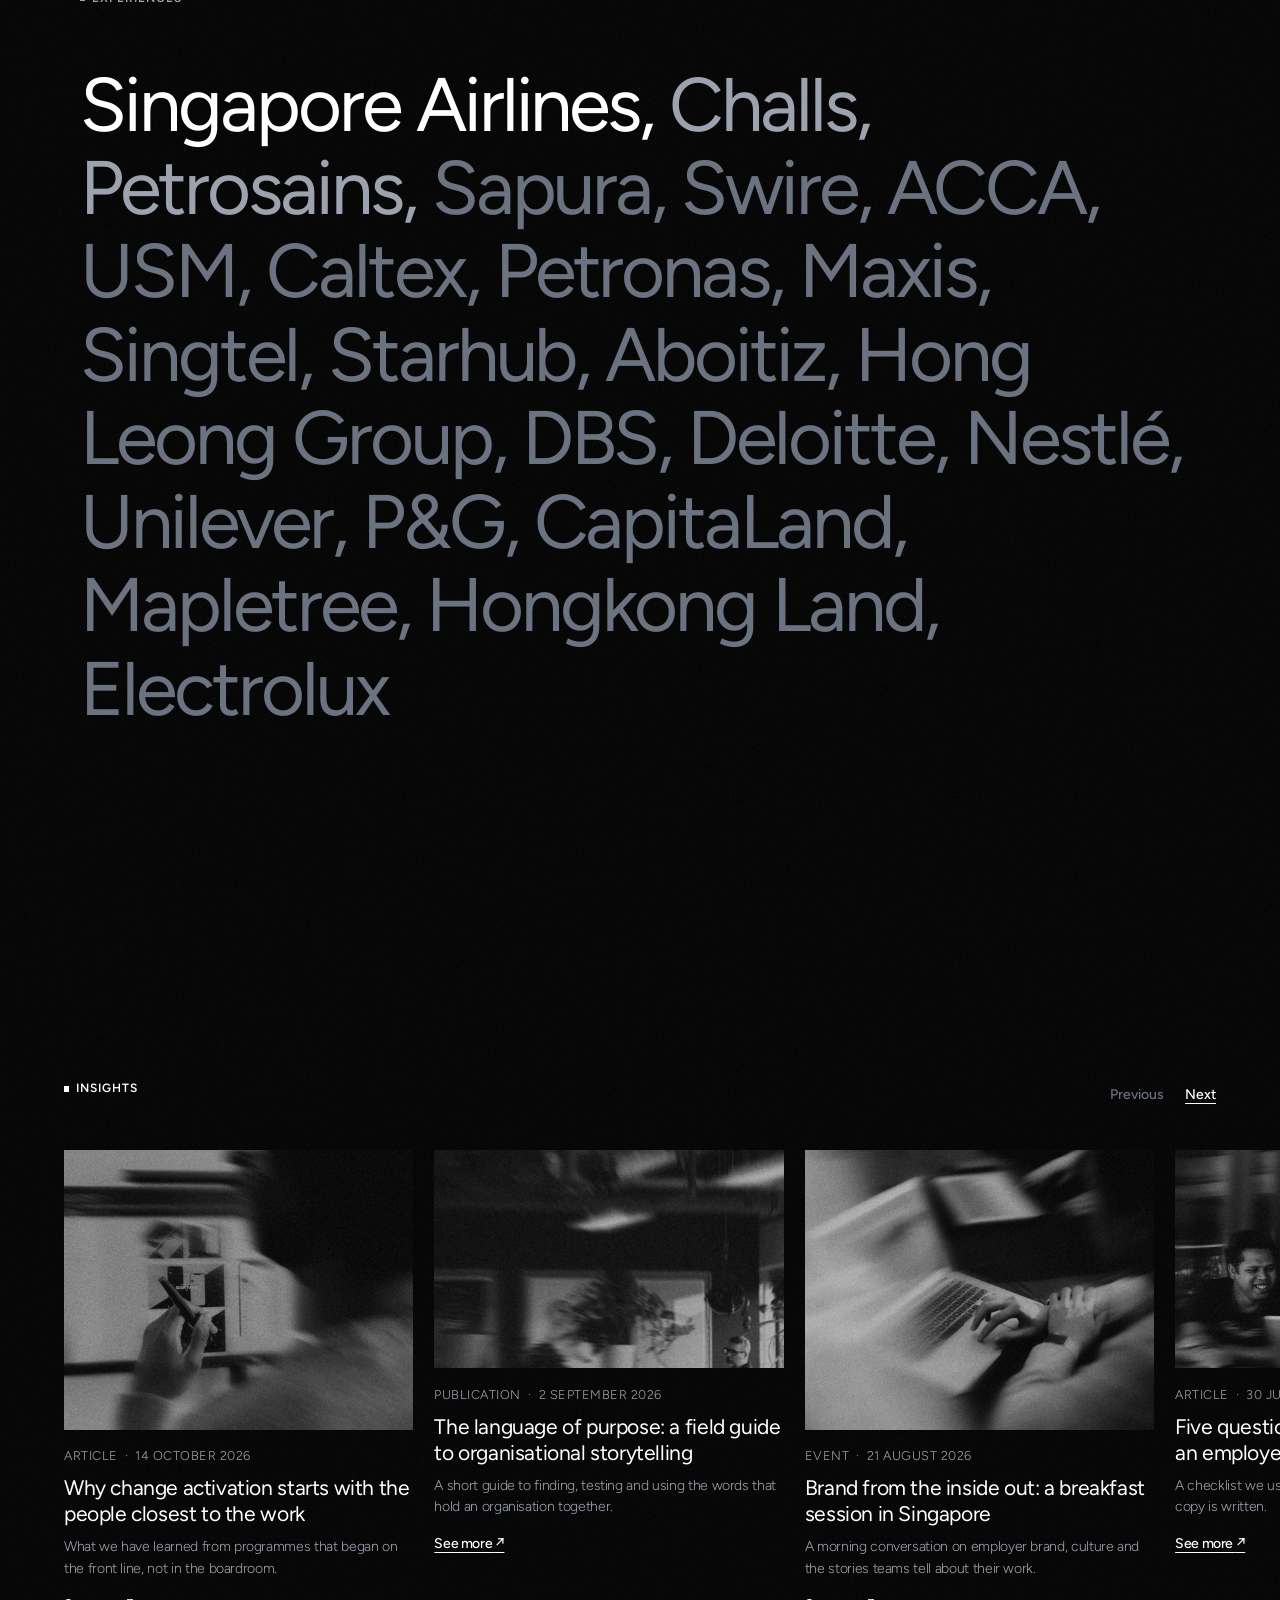
==== commit 9792fd0f: "Footer: room for the sticky menu above the card; two-line tagline - The space above the white footer" ====
--- a/index.html
+++ b/index.html
@@ -191,7 +191,7 @@
 <svg class="pg-contact__grain" aria-hidden="true" focusable="false"><filter id="pg-grain" x="0" y="0" width="100%" height="100%"><feTurbulence type="fractalNoise" baseFrequency="0.85" numOctaves="3" stitchTiles="stitch"></feTurbulence><feColorMatrix type="saturate" values="0"></feColorMatrix></filter><rect width="100%" height="100%" filter="url(#pg-grain)"></rect></svg>
 <div class="pg-contact__card">
 <div class="pg-contact__top">
-<h2 class="pg-contact__title" id="pg-contact-head">Let's create great things.</h2>
+<h2 class="pg-contact__title" id="pg-contact-head">Have a project in mind?<br>Let's create great things.</h2>
 <a class="pg-contact__email" href="mailto:makethings@change.sg">makethings@change.sg</a>
 </div>
 <footer class="pg-contact__foot">
--- a/css/site.css
+++ b/css/site.css
@@ -124,30 +124,45 @@
    The section is a window in the page flow; its contents (.pg-contact__pin) are fixed to the bottom
    of the viewport and clipped to that window, so the page above slides away to uncover the footer.
    js/site.js adds .is-reveal only while the footer's content fits in one viewport; otherwise the
-   footer scrolls normally. The space above the white card is twice the space at its sides and bottom. */
+   footer scrolls normally. The space above the white card holds the sticky menu button, with the
+   same gap above and below the button as the card has at its sides and bottom (--nav-top). */
 .pg-contact,.pg-contact--foot{display:flex;min-height:100svh;padding:0;overflow:visible;isolation:auto;background:none}
-.pg-contact__pin{--foot-gap:24px;position:relative;isolation:isolate;overflow:hidden;flex:1;display:flex;flex-direction:column;box-sizing:border-box;min-height:100svh;padding:calc(2 * var(--foot-gap)) var(--foot-gap) var(--foot-gap);background:var(--gray-200)}
+.pg-contact__pin{--foot-gap:24px;position:relative;isolation:isolate;overflow:hidden;flex:1;display:flex;flex-direction:column;box-sizing:border-box;min-height:100svh;padding:calc(2 * var(--nav-top) + var(--menu-h)) var(--foot-gap) var(--foot-gap);background:var(--gray-200)}
+.chg-root .pg-contact__title{max-width:none}
 .pg-contact__card{flex:1;align-content:space-between}
 .pg-contact__foot,.pg-contact--foot .pg-contact__foot{margin-top:var(--space-16)}
-@media (max-width:767px){.pg-contact__pin{--foot-gap:12px}}
+@media (max-width:767px){
+  .pg-contact__pin{--foot-gap:12px}
+  /* two lines on a phone: the second line is the longest that has to fit the card */
+  .chg-root .pg-contact__title{grid-column:1 / -1;font-size:calc(24 * var(--px))}
+  /* tighter rhythm so the whole footer fits one phone screen and can be revealed */
+  .pg-contact__card{padding-top:var(--space-6);padding-bottom:var(--space-6)}
+  .pg-contact__foot,.pg-contact--foot .pg-contact__foot,.pg-contact__base{margin-top:var(--space-8)}
+}
 .pg-contact.is-reveal{height:100svh;min-height:0;clip-path:inset(0)}
 .pg-contact.is-reveal .pg-contact__pin{position:fixed;left:0;right:0;bottom:0;height:100svh;min-height:0}
 
 /* ---- Menu button: stays at the top of the viewport while the page scrolls ----
    js/site.js moves the button and its panel into .pg-menu-dock (fixed) and leaves .pg-nav__slot in
    the nav to hold the space; the dock is lined up with the slot. */
-.pg-nav__slot{justify-self:center;min-width:calc(360 * var(--px));height:calc(56 * var(--px))}
+/* --nav-top: the gap above the menu button. On the desktop board it is a fixed 24px, the same as
+   the gap around the footer card, so the button sits evenly in the space above that card. */
+.chg-root{--nav-top:24px;--menu-h:calc(56 * var(--px))}
+@media (min-width:768px){.pg-nav{padding-top:var(--nav-top);padding-bottom:var(--nav-top)}}
+@media (max-width:767px){.chg-root{--nav-top:calc(20 * var(--px));--menu-h:calc(48 * var(--px))}}
+.pg-nav__slot{justify-self:center;min-width:calc(360 * var(--px));height:var(--menu-h)}
 .pg-menu-dock{position:fixed;z-index:70;left:var(--dock-left,50%);top:var(--dock-top,0px);width:var(--dock-width,auto);color:var(--text-on-dark)}
 .pg-menu-dock .pg-nav__menu{width:100%;min-width:0;margin:0}
 @media (min-width:768px){
   .pg-menu-dock .pg-nav__panel{width:min(max(320px,calc(440 * var(--px))),calc(100cqw - 2 * var(--grid-margin-desktop)))}
 }
 @media (max-width:767px){
-  .pg-nav__slot{min-width:0;width:100%;height:calc(48 * var(--px))}
+  .pg-nav__slot{min-width:0;width:100%}
   .pg-menu-dock .pg-nav__panel{left:calc(-1 * var(--dock-left,0px));right:auto;width:100cqw}
-  .pg-menu-dock{transition:opacity var(--duration-base) var(--ease-out-expo),translate var(--duration-base) var(--ease-out-expo),visibility 0s}
-  .pg-menu-dock.is-away{opacity:0;translate:0 -120%;visibility:hidden;transition:opacity var(--duration-base) var(--ease-out-expo),translate var(--duration-base) var(--ease-out-expo),visibility 0s linear var(--duration-base)}
 }
+/* if the footer is taller than the viewport and scrolls, the button steps aside rather than sit on the card */
+.pg-menu-dock{transition:opacity var(--duration-base) var(--ease-out-expo),translate var(--duration-base) var(--ease-out-expo),visibility 0s}
+.pg-menu-dock.is-away{opacity:0;translate:0 -120%;visibility:hidden;transition:opacity var(--duration-base) var(--ease-out-expo),translate var(--duration-base) var(--ease-out-expo),visibility 0s linear var(--duration-base)}
 
 /* ---- Footer links ---- */
 .pg-contact__col a,.pg-contact__legal a{text-decoration-thickness:1px;text-underline-offset:calc(4 * var(--px));transition:text-decoration-color var(--duration-fast)}
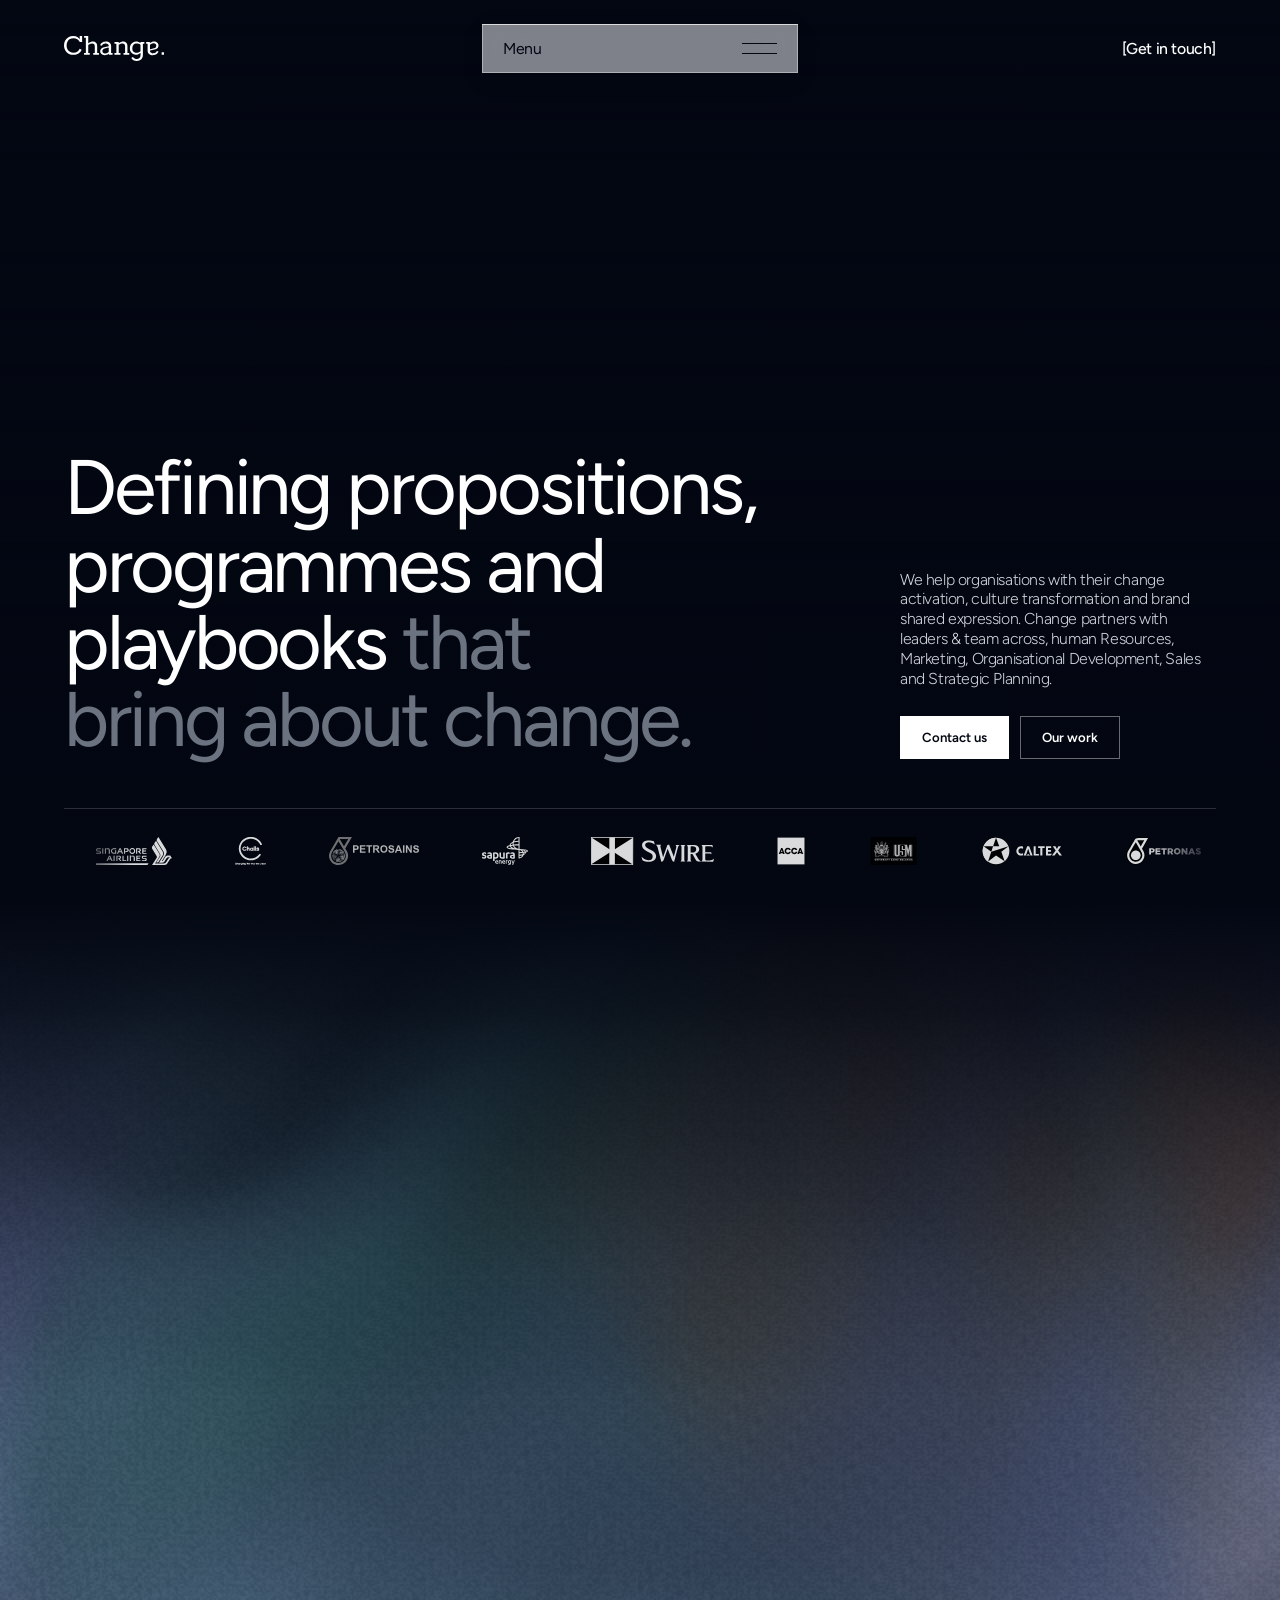
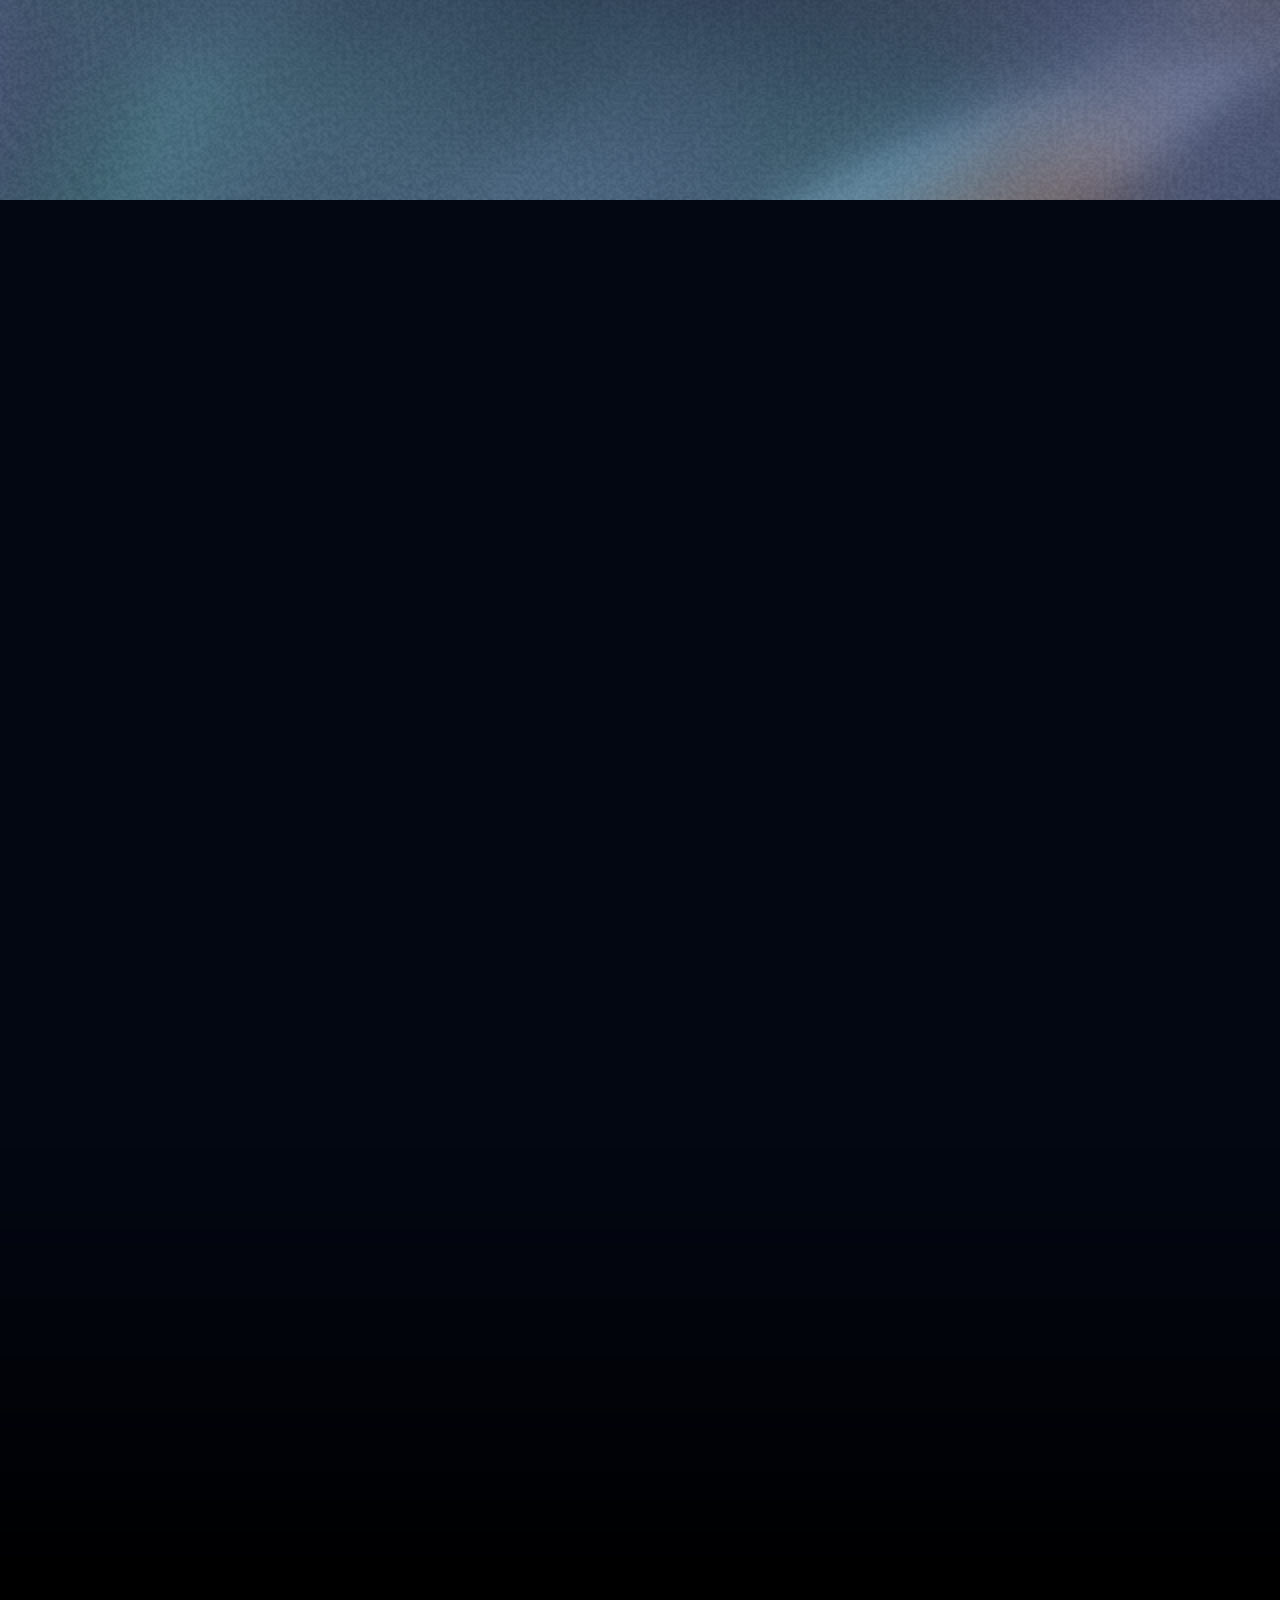
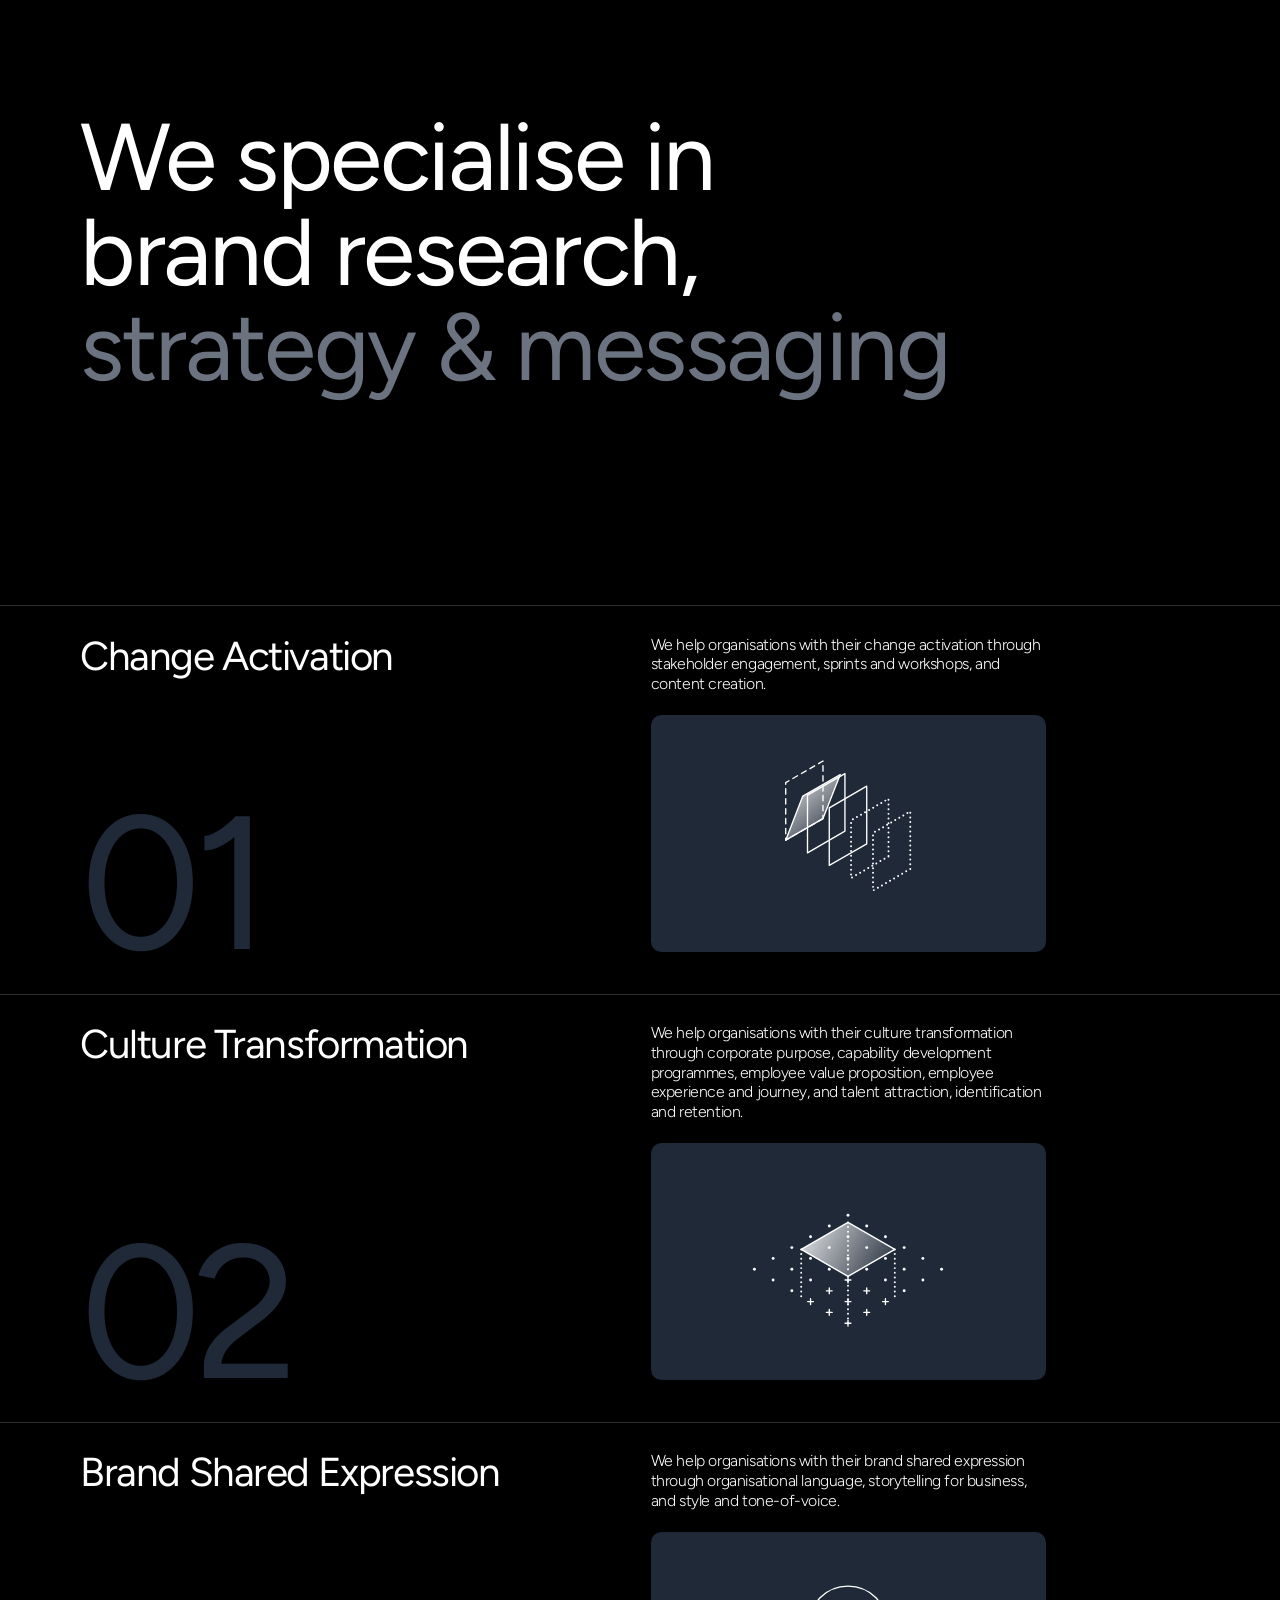
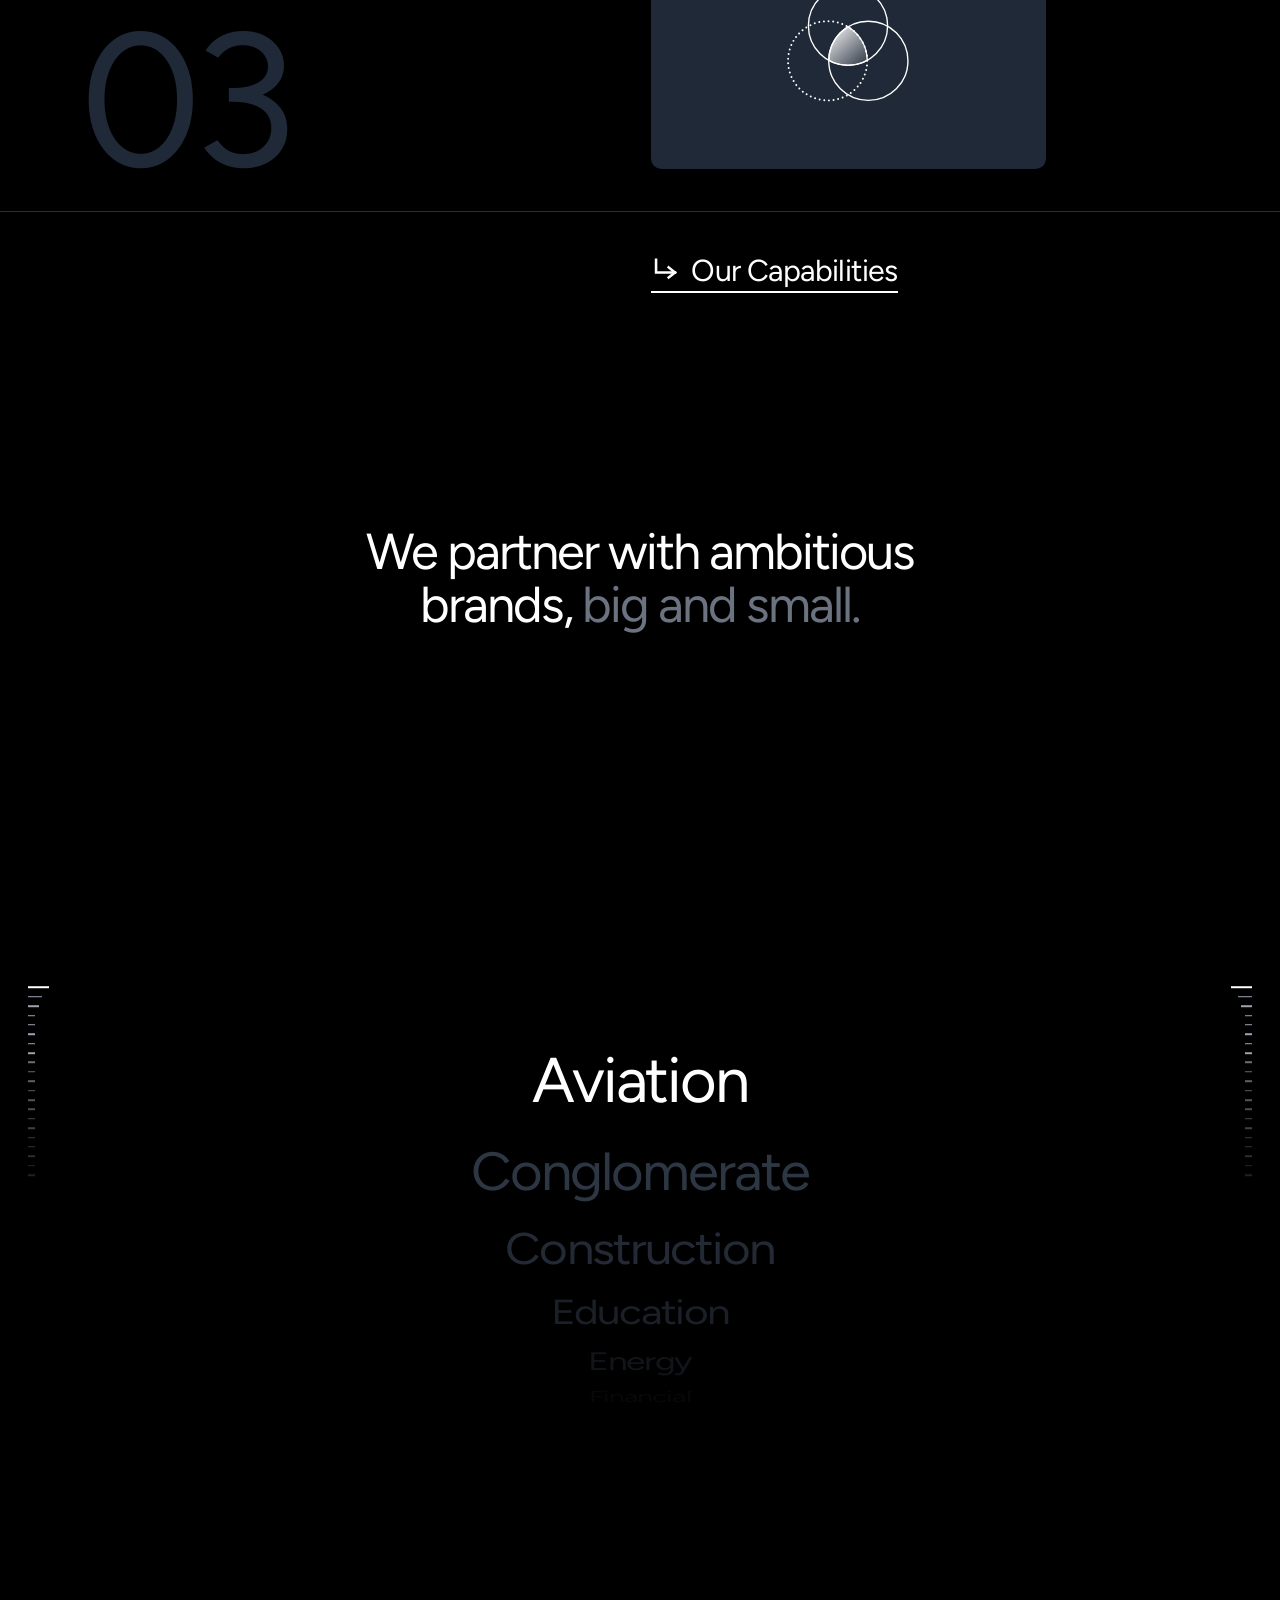
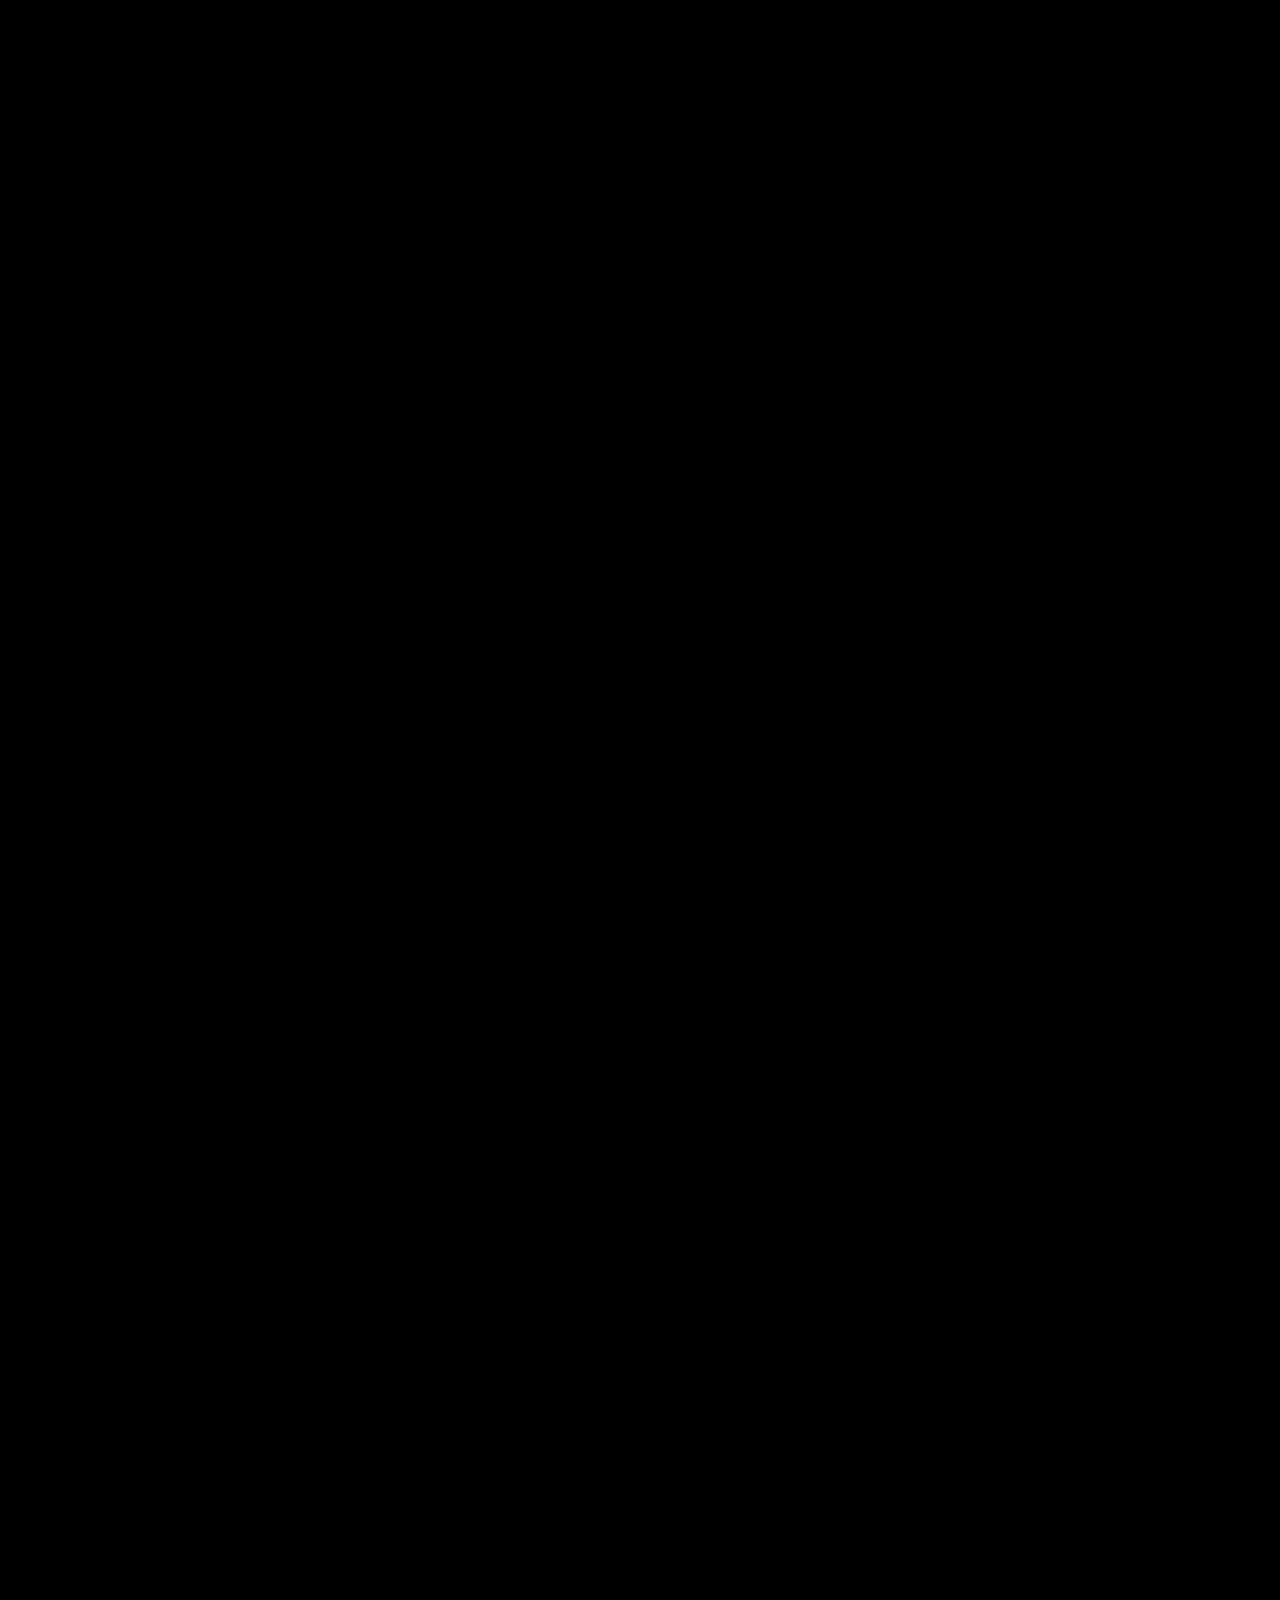
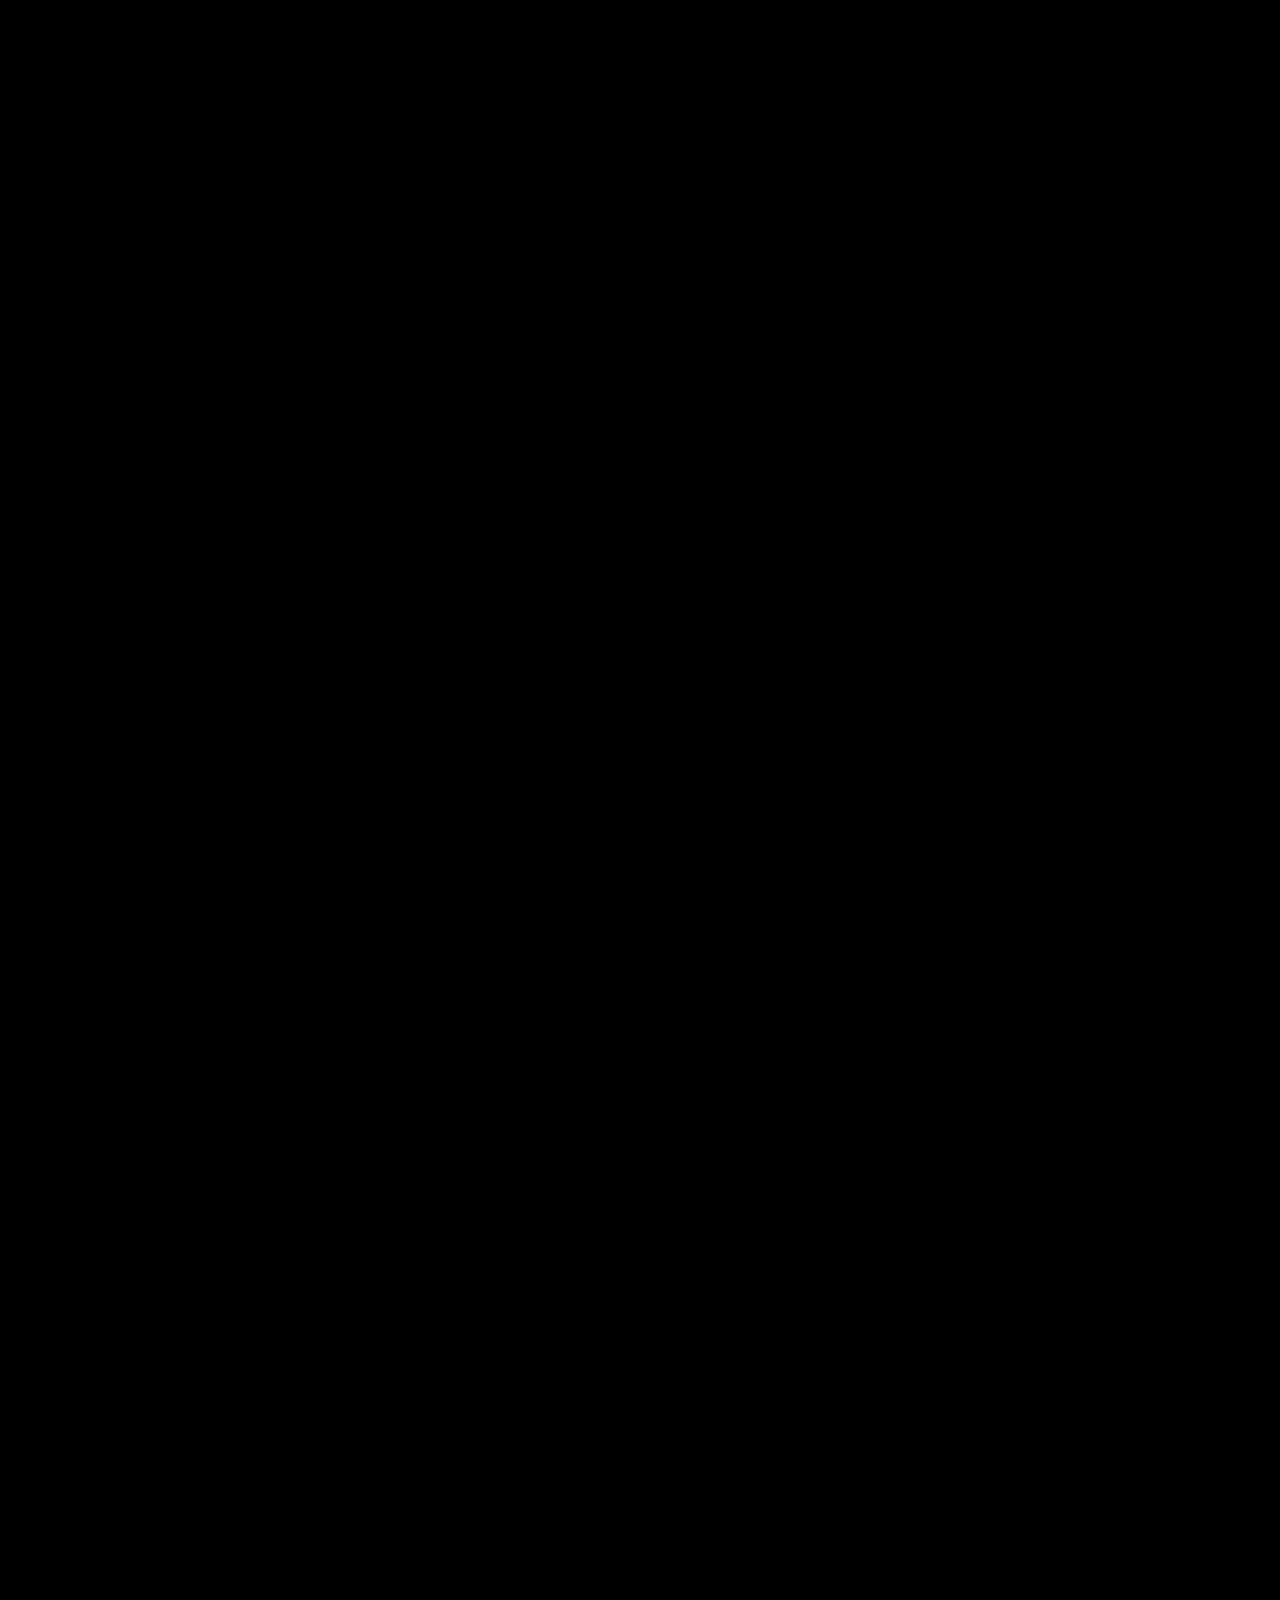
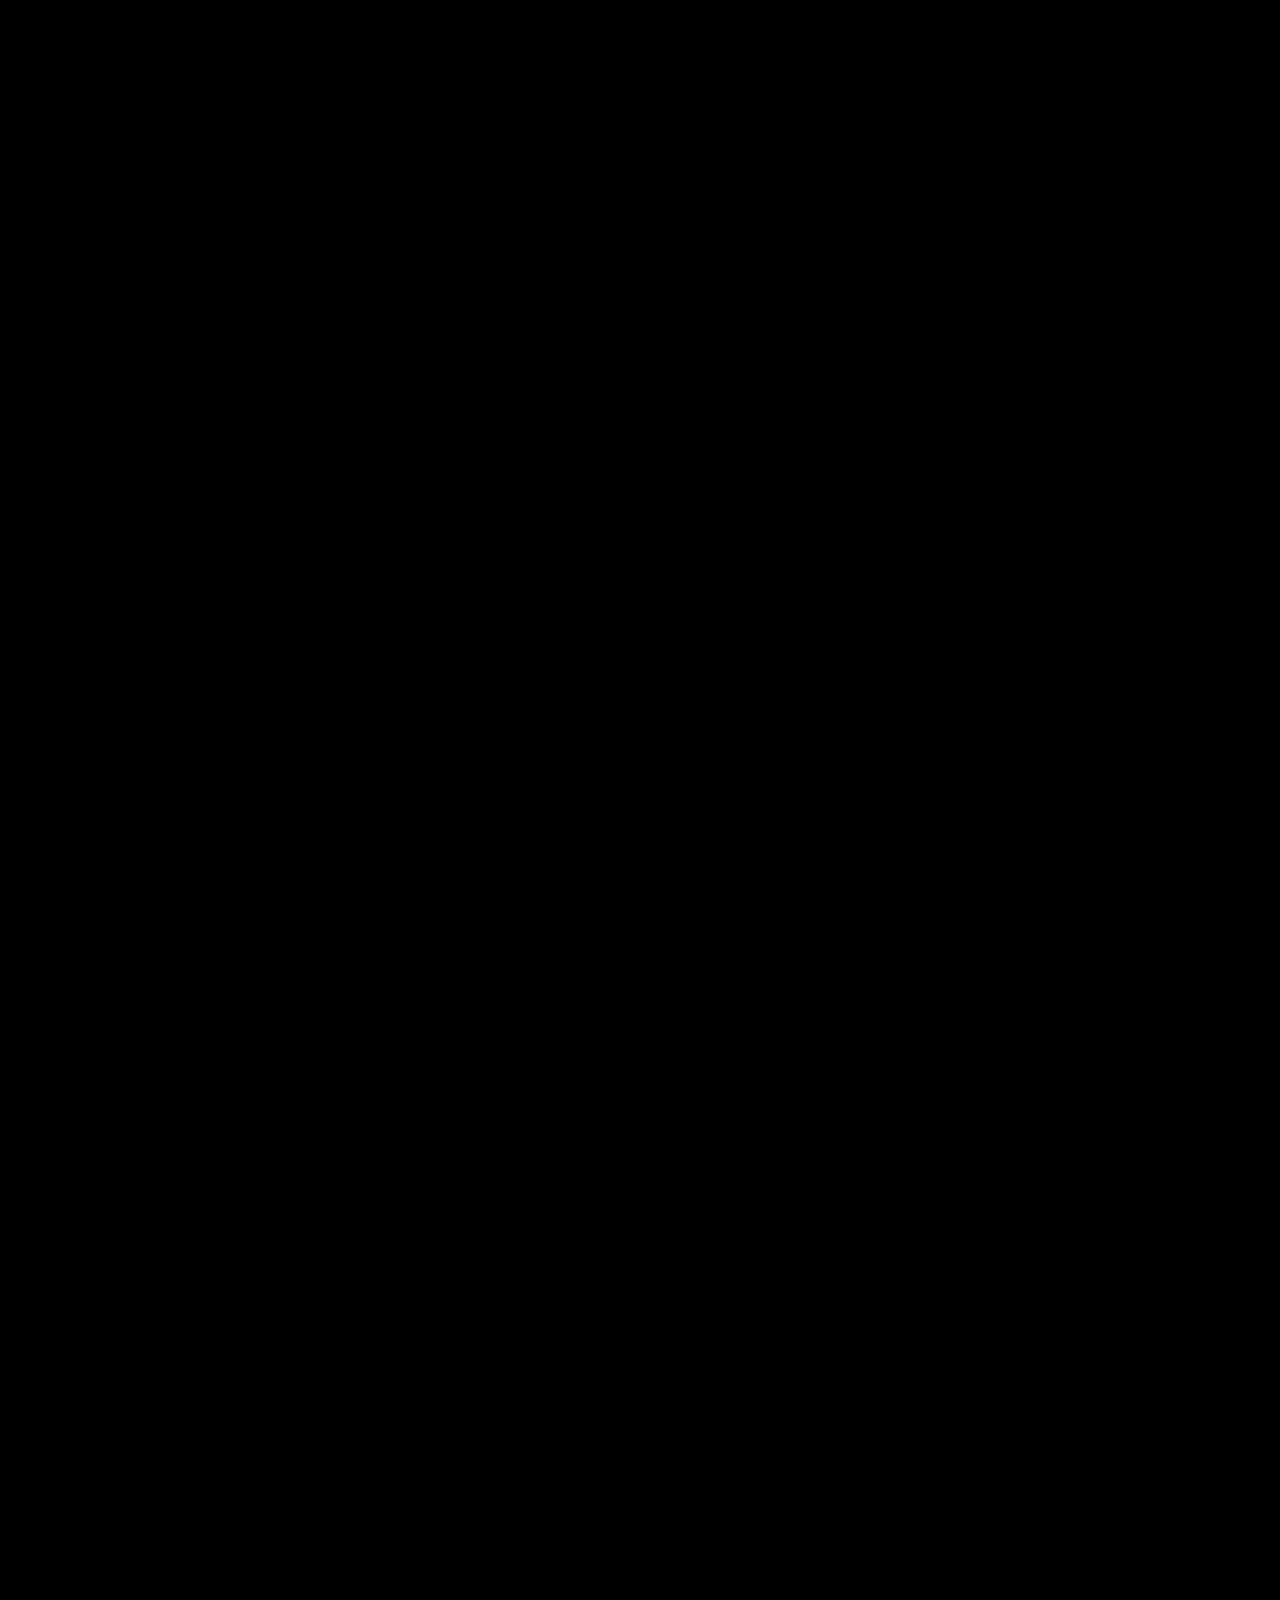
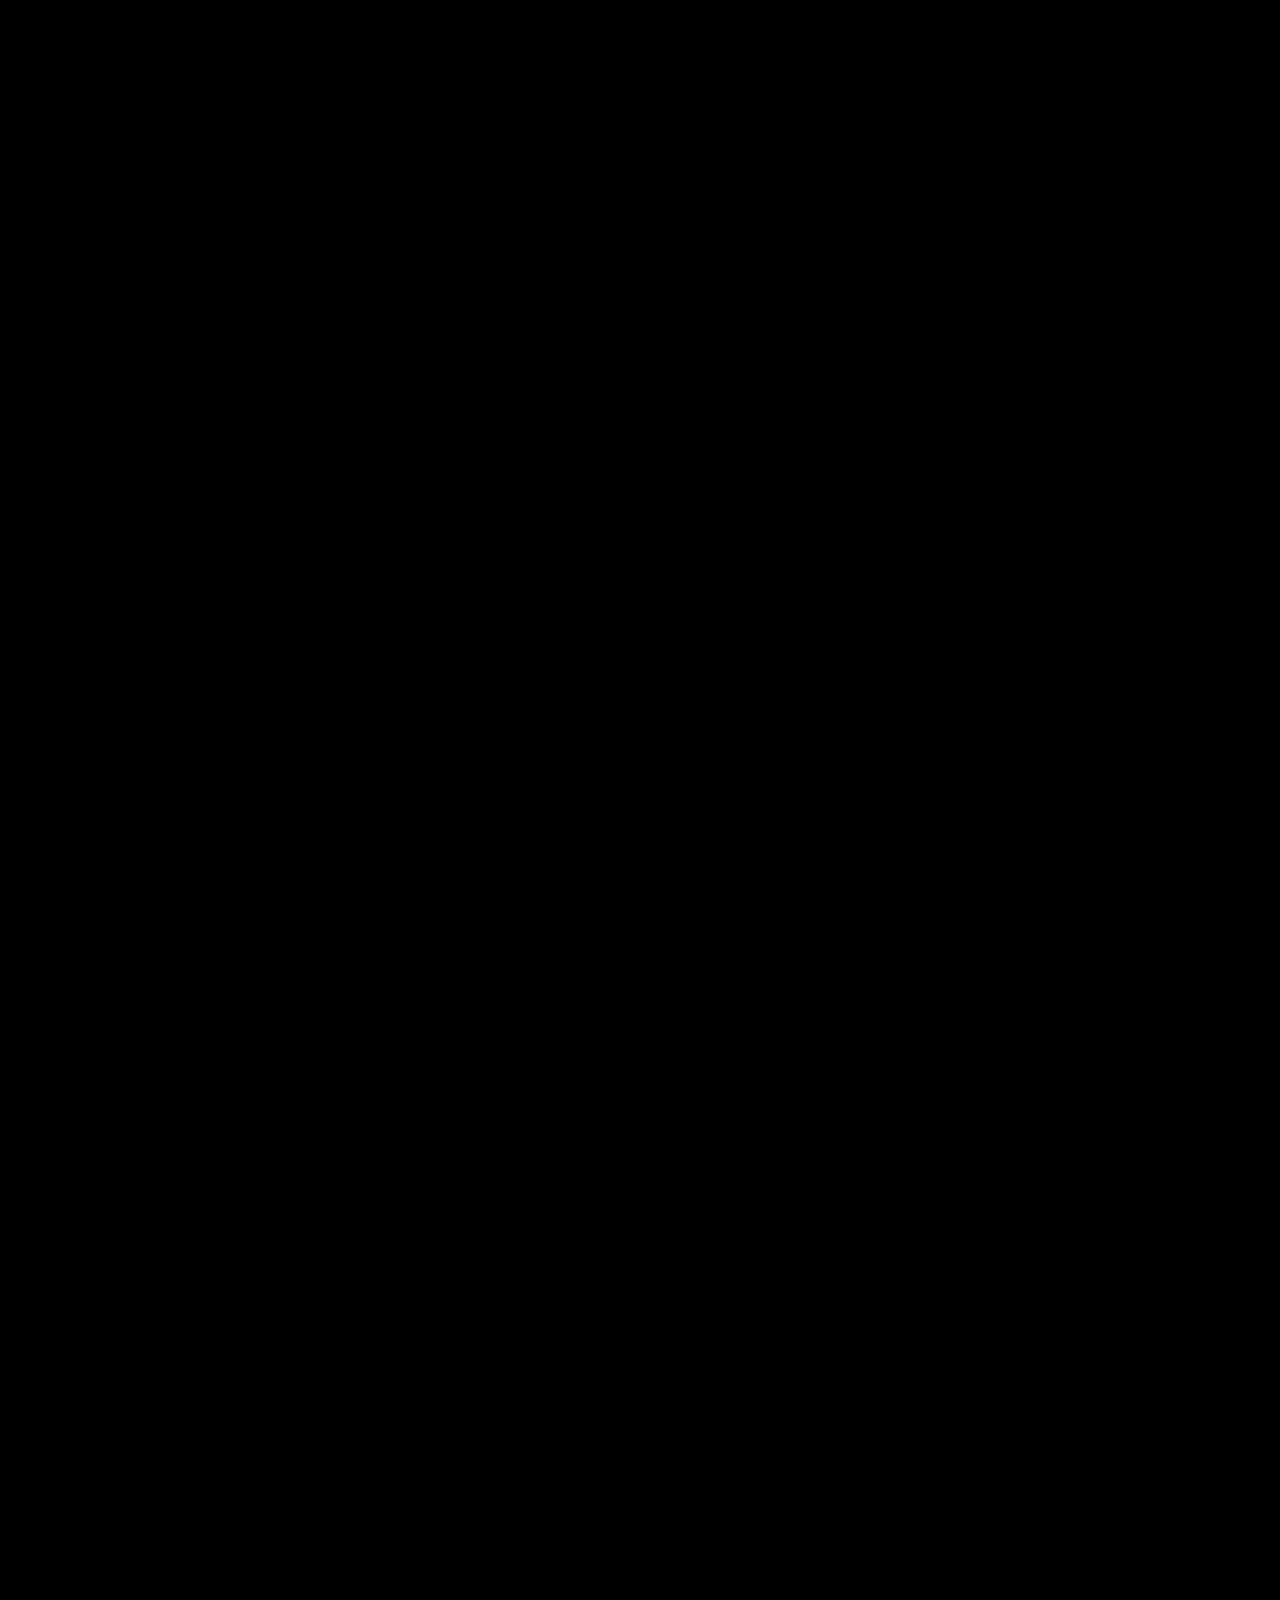
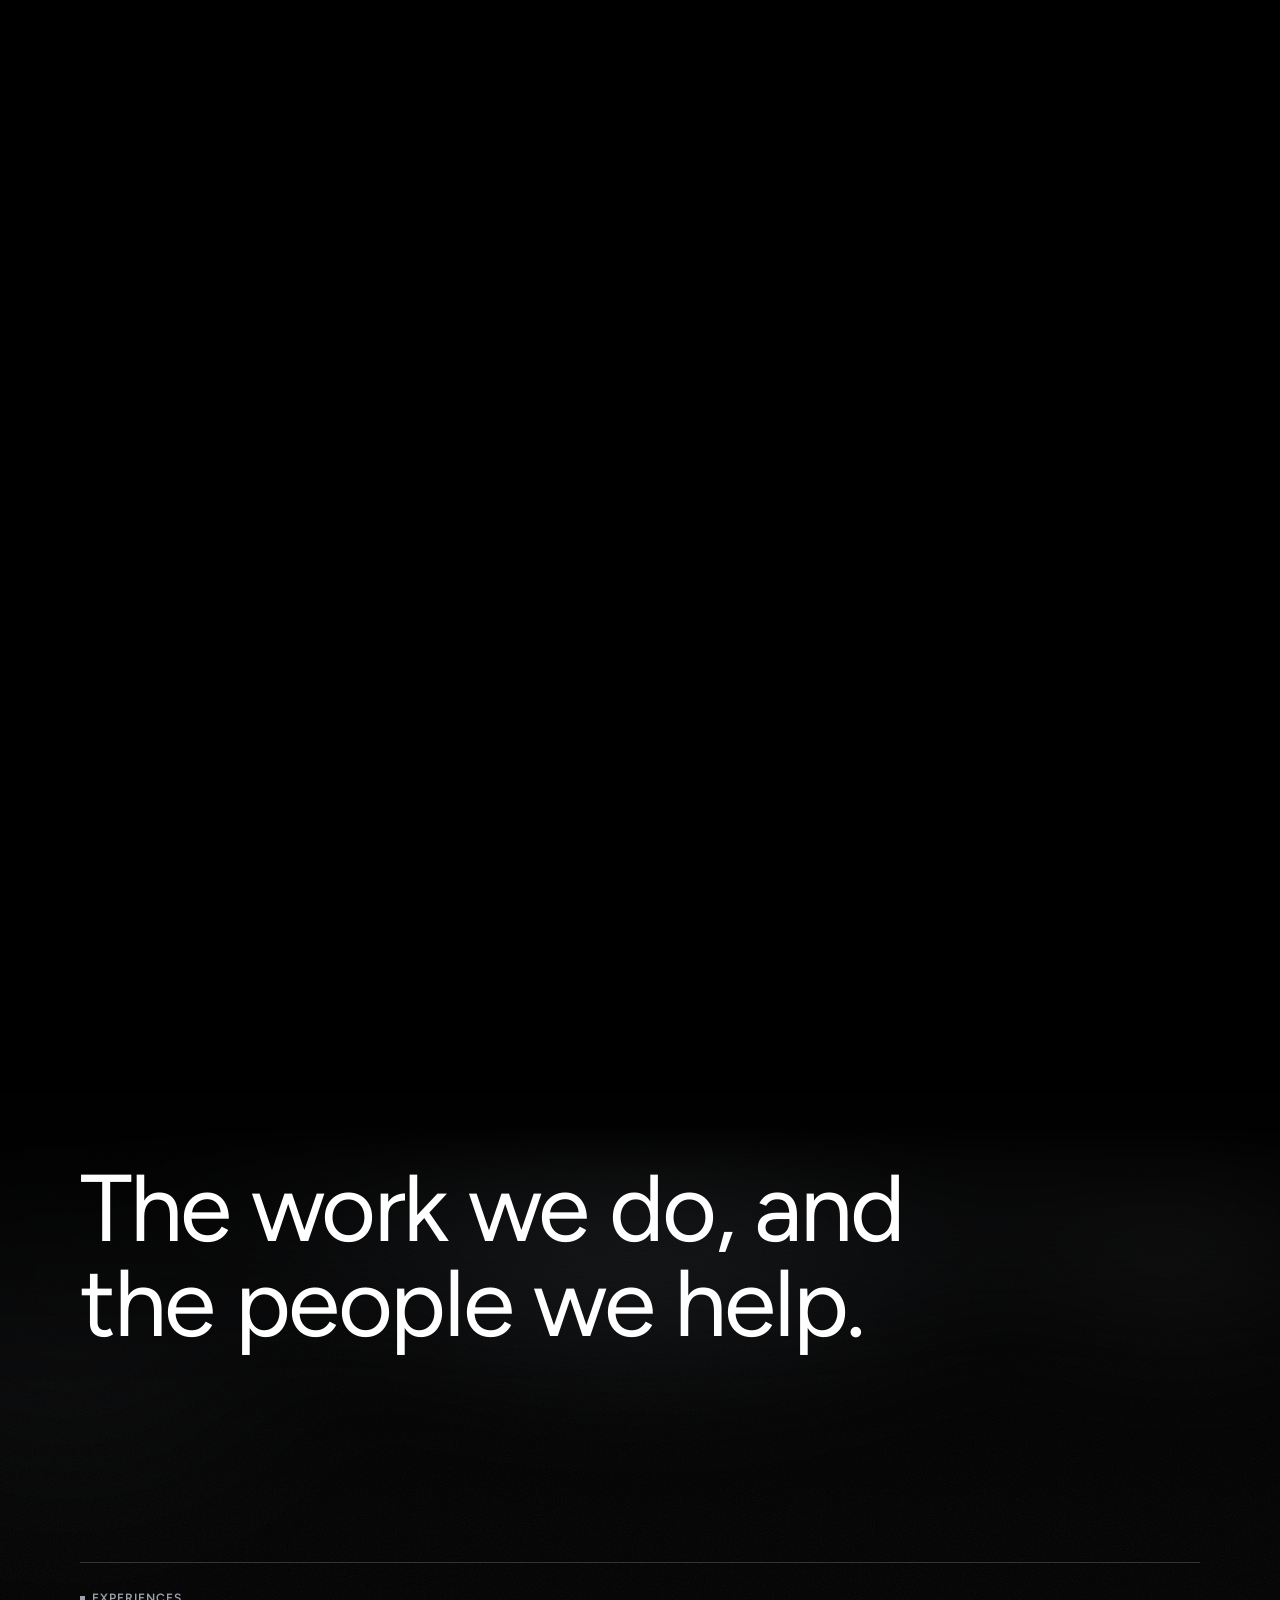
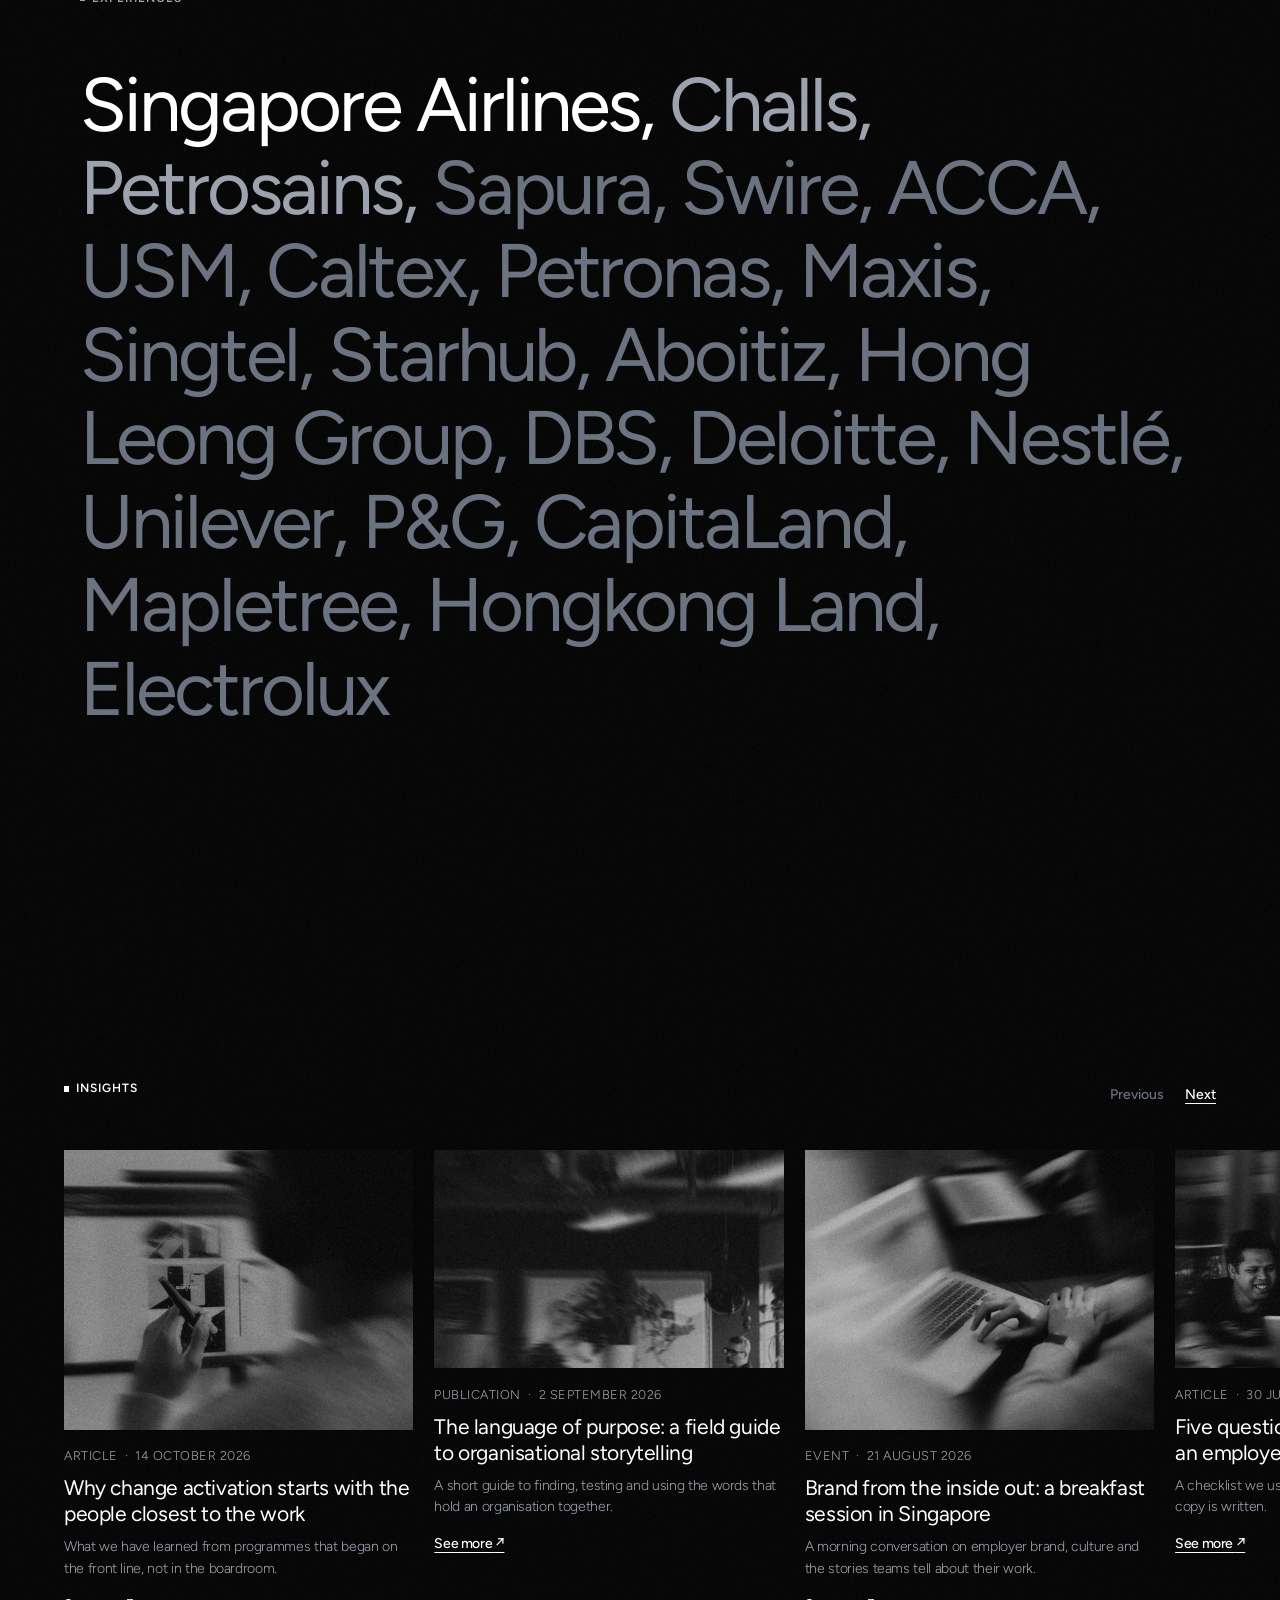
==== commit d372fa3a: "Shader gradient backgrounds for Who We Are and the footer - A shared WebGL gradient (js/site.js) dra" ====
--- a/index.html
+++ b/index.html
@@ -58,7 +58,7 @@
 <section class="pg-wa2 pg-wa2--proto pg-wa2--live" data-theme="dark" data-theme-stop="dark" aria-label="Who we are">
 <div class="pg-wa2__stage" style="--t1:0;--t2:0;--m:0">
 <div class="pg-wa2__shader" aria-hidden="true"><i></i><i></i><i></i></div>
-<canvas class="pg-wa2__bg"></canvas>
+<canvas class="pg-wa2__bg" data-shader-bg data-colors="#73bfc4,#ff810a,#8da0ce" data-shade="0.42" aria-hidden="true"></canvas>
 <div class="pg-wa2__fig" aria-hidden="true">
 <div class="pg-wa2__glass"><img class="pg-wa2__img" src="assets/img/glass-c-01.png" alt=""><canvas class="pg-wa2__gl"></canvas></div>
 </div>
@@ -68,6 +68,8 @@
 <h2 class="h2 pg-wa2__h pg-wa2__h--2">Change is a small Singapore studio for brand research, strategy and messaging, <span class="chg-soft">with offices in Singapore, Penang and Saigon.</span> <a class="pg-wa2__link" href="#"><svg viewBox="0 0 24 24" aria-hidden="true" fill="none" stroke="currentColor" stroke-width="2" stroke-linecap="square" stroke-linejoin="miter"><path d="M4 3v10h15"></path><path d="M14 9l5 4-5 4"></path></svg>Learn More</a></h2>
 </div>
 </div>
+<div class="pg-wa2__fade pg-wa2__fade--in" aria-hidden="true"></div>
+<div class="pg-wa2__fade pg-wa2__fade--out" data-flip data-theme="dark" aria-hidden="true"></div>
 </section>
 <!-- /HERO + WHO WE ARE -->
 
@@ -188,6 +190,7 @@
 <section class="pg-contact" data-theme="light" data-theme-stop="light" aria-labelledby="pg-contact-head">
 <div class="pg-contact__pin">
 <div class="pg-contact__shader" aria-hidden="true"></div>
+<canvas class="pg-contact__gl" data-shader-bg data-colors="#73bfc4,#ff810a,#8da0ce" aria-hidden="true"></canvas>
 <svg class="pg-contact__grain" aria-hidden="true" focusable="false"><filter id="pg-grain" x="0" y="0" width="100%" height="100%"><feTurbulence type="fractalNoise" baseFrequency="0.85" numOctaves="3" stitchTiles="stitch"></feTurbulence><feColorMatrix type="saturate" values="0"></feColorMatrix></filter><rect width="100%" height="100%" filter="url(#pg-grain)"></rect></svg>
 <div class="pg-contact__card">
 <div class="pg-contact__top">
--- a/css/home.css
+++ b/css/home.css
@@ -405,3 +405,10 @@
 @media (prefers-reduced-motion:reduce){.pg-exl__card.is-follow{transition:none;scale:1}}
 /* on touch the card stays bottom right: leave room under the list so it does not cover the last names */
 @media (max-width:767px){.pg-exl__list:has(+ .pg-exl__card:not(.is-follow)){padding-bottom:calc(170 * var(--px))}}
+/* Who We Are fades into its neighbours. The fades belong to the section, not the pinned stage, so the
+   top one only covers the stage as it arrives and the bottom one as it leaves. The top fade starts from
+   the hero's colour; the bottom fade follows the next section's colour through the scroll theme switch. */
+.pg-wa2__fade{position:absolute;left:0;right:0;z-index:4;height:55svh;pointer-events:none}
+.pg-wa2__fade--in{top:0;background:linear-gradient(180deg,var(--gray-950) 0%,rgba(3,7,18,.86) 22%,rgba(3,7,18,.55) 48%,rgba(3,7,18,.2) 76%,rgba(3,7,18,0) 100%)}
+.pg-wa2__fade--out{bottom:0;background:linear-gradient(180deg,transparent 0%,color-mix(in srgb,var(--surface) 20%,transparent) 24%,color-mix(in srgb,var(--surface) 55%,transparent) 52%,color-mix(in srgb,var(--surface) 86%,transparent) 78%,var(--surface) 100%)}
+html:not(.js) .pg-wa2__fade{height:30svh}
--- a/css/site.css
+++ b/css/site.css
@@ -142,6 +142,13 @@
 .pg-contact.is-reveal{height:100svh;min-height:0;clip-path:inset(0)}
 .pg-contact.is-reveal .pg-contact__pin{position:fixed;left:0;right:0;bottom:0;height:100svh;min-height:0}
 
+/* ---- Shader gradient backgrounds (js/site.js draws them; the CSS gradient underneath is the fallback) ---- */
+.pg-contact__gl{position:absolute;inset:0;width:100%;height:100%;z-index:-2;pointer-events:none;opacity:0;transition:opacity .8s}
+.pg-contact__gl.is-on{opacity:1}
+/* the canvas carries its own film grain, so the blended SVG grain overlay is dropped (blend modes
+   under the glass menu's backdrop blur also render unreliably) */
+.pg-contact__gl.is-on ~ .pg-contact__grain{display:none}
+
 /* ---- Menu button: stays at the top of the viewport while the page scrolls ----
    js/site.js moves the button and its panel into .pg-menu-dock (fixed) and leaves .pg-nav__slot in
    the nav to hold the space; the dock is lined up with the slot. */
@@ -153,6 +160,16 @@
 .pg-nav__slot{justify-self:center;min-width:calc(360 * var(--px));height:var(--menu-h)}
 .pg-menu-dock{position:fixed;z-index:70;left:var(--dock-left,50%);top:var(--dock-top,0px);width:var(--dock-width,auto);color:var(--text-on-dark)}
 .pg-menu-dock .pg-nav__menu{width:100%;min-width:0;margin:0}
+/* glass: the button is frosted light glass and its panel frosted dark glass, so whatever scrolls
+   underneath shows through, blurred. Solid fallbacks where backdrop-filter is not supported. */
+.pg-nav__menu{background:rgba(229,231,235,.55);-webkit-backdrop-filter:blur(var(--blur-glass)) saturate(1.5);backdrop-filter:blur(var(--blur-glass)) saturate(1.5);box-shadow:inset 0 0 0 1px rgba(255,255,255,.38),inset 0 1px 0 0 rgba(255,255,255,.55),0 calc(8 * var(--px)) calc(24 * var(--px)) rgba(3,7,18,.12)}
+.pg-nav__menu:hover{background:rgba(229,231,235,.72)}
+.pg-nav__menu:focus-visible{box-shadow:var(--shadow-focus)}
+.pg-nav__panel{background:rgba(17,24,39,.72);border-color:rgba(255,255,255,.16);-webkit-backdrop-filter:blur(var(--blur-glass)) saturate(1.5);backdrop-filter:blur(var(--blur-glass)) saturate(1.5)}
+@supports not ((backdrop-filter:blur(1px)) or (-webkit-backdrop-filter:blur(1px))){
+  .pg-nav__menu{background:var(--gray-200)}
+  .pg-nav__panel{background:var(--gray-800)}
+}
 @media (min-width:768px){
   .pg-menu-dock .pg-nav__panel{width:min(max(320px,calc(440 * var(--px))),calc(100cqw - 2 * var(--grid-margin-desktop)))}
 }
